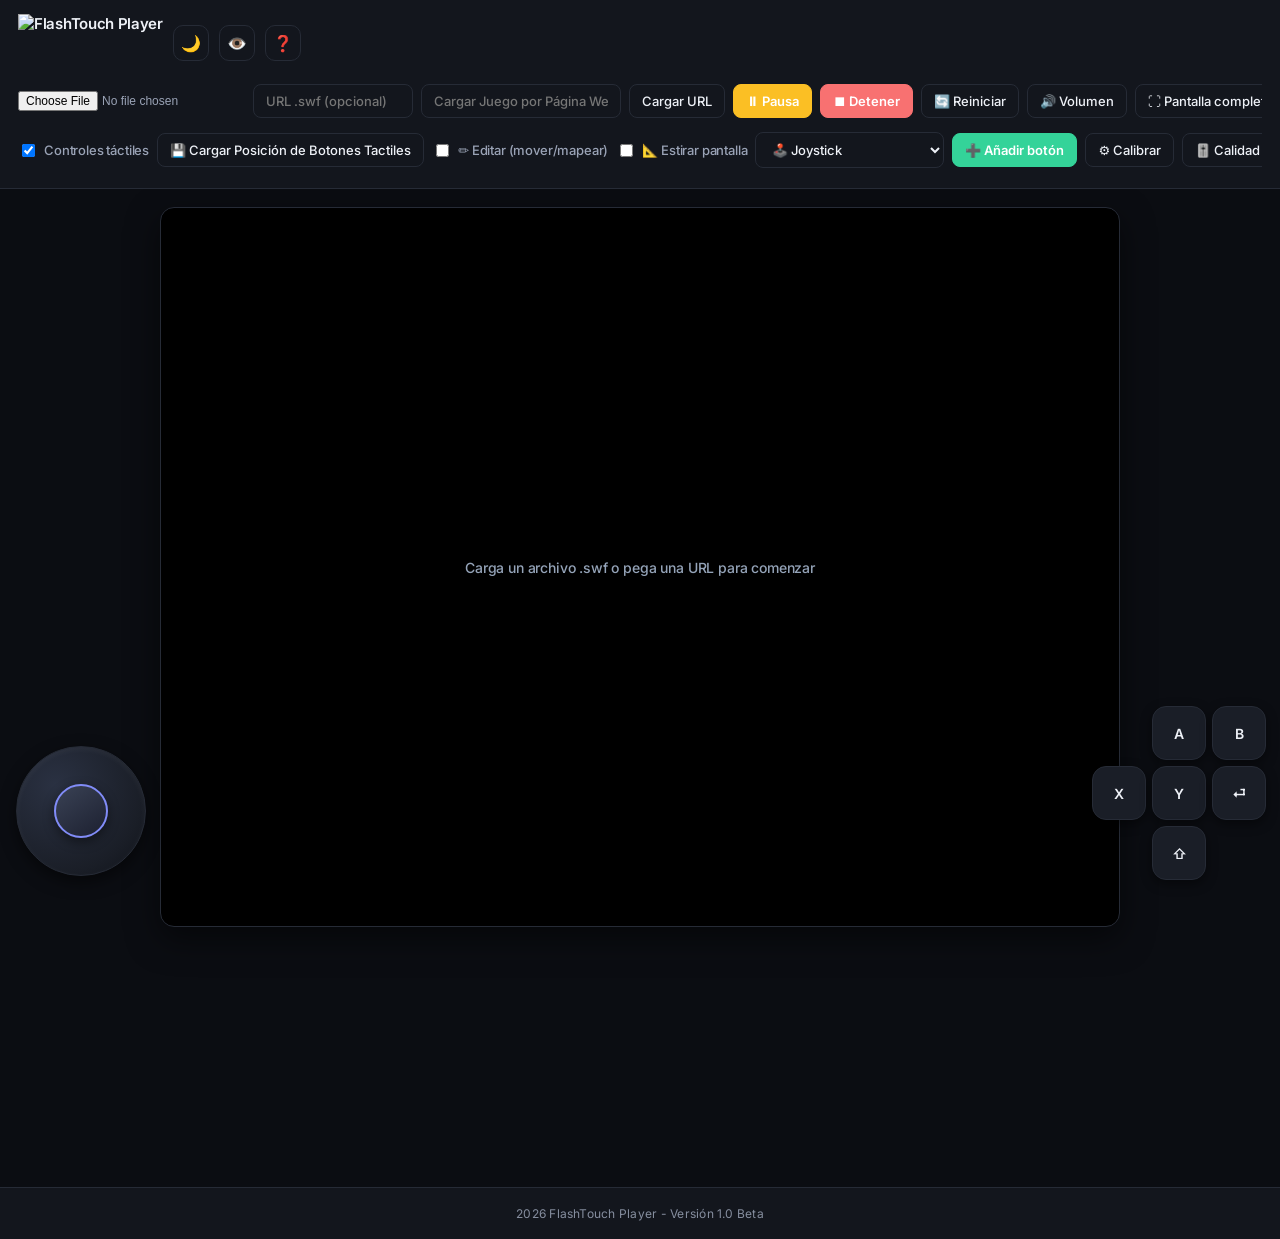
==== index.html @ 2b34399a "Add files via upload" ====
<!doctype html>
<html lang="es">
<head>
<meta charset="UTF-8" />
<meta name="viewport" content="width=device-width,initial-scale=1,viewport-fit=cover,maximum-scale=5,user-scalable=yes" />
<link rel="icon" href="icon.png" type="image/png">
<link rel="shortcut icon" href="icon.png">
<title>FlashTouch Player - Reproductor SWF Flash con Controles Táctiles</title>
<meta name="description" content="FlashTouch Player: reproductor de juegos Flash (.swf) en el navegador con controles táctiles personalizables, mapeo de teclas, joystick virtual y soporte para móvil y PC. Gratis y sin instalación." />
<meta name="keywords" content="FlashTouch Player, reproductor flash, reproductor SWF, jugar flash en móvil, controles táctiles flash, joystick virtual, mapeo de teclas, juegos flash online, ruffle, emulador flash, juegos SWF" />
<meta name="author" content="FlashTouch Player" />
<meta name="robots" content="index, follow" />
<meta name="theme-color" content="#0f1115" />
<link rel="canonical" href="https://flashtouchplayer.app/" />
<!-- Open Graph -->
<meta property="og:type" content="website" />
<meta property="og:title" content="FlashTouch Player - Reproductor SWF con Controles Táctiles" />
<meta property="og:description" content="Reproduce juegos Flash (.swf) en cualquier dispositivo con controles táctiles personalizables, joystick virtual y mapeo de teclas." />
<meta property="og:image" content="https://raw.githubusercontent.com/flashtouch-player/play/refs/heads/main/miniatura.png" />
<meta property="og:site_name" content="FlashTouch Player" />
<!-- Twitter -->
<meta name="twitter:card" content="summary_large_image" />
<meta name="twitter:title" content="FlashTouch Player - Reproductor SWF Flash" />
<meta name="twitter:description" content="Reproduce juegos Flash (.swf) en móvil y PC con controles táctiles personalizables." />
<meta name="twitter:image" content="https://raw.githubusercontent.com/flashtouch-player/play/refs/heads/main/miniatura.png" />
 <!-- Google tag (gtag.js) -->
<script async src="https://www.googletagmanager.com/gtag/js?id=G-Q0RN49XTY3"></script>

<script type="application/ld+json">
{
  "@context": "https://schema.org",
  "@type": "WebApplication",
  "name": "FlashTouch Player",
  "description": "Reproductor de juegos Flash (.swf) en el navegador con controles táctiles personalizables, mapeo de teclas y joystick virtual para móvil y PC.",
  "applicationCategory": "GameApplication",
  "operatingSystem": "Any",
  "offers": {"@type": "Offer", "price": "0", "priceCurrency": "USD"}
}
</script>

    <style>
/* ============================================================
   FlashTouch Player — "Minimal Claro Pro" redesign
   Mantiene 100% de los selectores, IDs, clases y CSS vars
   utilizados por el JS original. Solo cambia la estética:
   - Tema claro por defecto, elegante (Apple/Linear style)
   - Tipografía Inter, tracking ajustado
   - Bordes finos, radios suaves, sombras sutiles
   - Acentos azul índigo / verde menta
   - Tema oscuro disponible vía html[data-theme="dark"]
   ============================================================ */
@import url('https://fonts.googleapis.com/css2?family=Inter:wght@400;500;600;700&display=swap');

/* ========== Tema CLARO (default) ========== */
:root{
  --bg:#f7f8fa; --panel:#ffffff; --panel2:#f1f3f7; --txt:#0b1220;
  --muted:#5b667a; --accent:#10b981; --accent2:#4f46e5; --danger:#dc2626;
  --warn:#d97706; --ok:#059669; --border:#e4e7ee;
  --btn-bg:#ffffff; --btn-shadow:0 1px 2px rgba(15,23,42,.06),0 4px 12px rgba(15,23,42,.05);
  --press:#4f46e5;
  --press-glow:rgba(79,70,229,.28);
}
/* ========== Tema OSCURO ========== */
html[data-theme="dark"]{
  --bg:#0b0d12; --panel:#13161d; --panel2:#1a1e27; --txt:#eef1f7;
  --muted:#9aa3b6; --accent:#34d399; --accent2:#818cf8; --danger:#f87171;
  --warn:#fbbf24; --ok:#34d399; --border:#262b36;
  --btn-bg:#1a1e27; --btn-shadow:0 4px 12px rgba(0,0,0,.45);
  --press:#818cf8;
  --press-glow:rgba(129,140,248,.35);
}

*{box-sizing:border-box}
html,body{
  margin:0;background:var(--bg);color:var(--txt);
  font-family:'Inter',system-ui,-apple-system,Segoe UI,Roboto,sans-serif;
  -webkit-font-smoothing:antialiased;-moz-osx-font-smoothing:grayscale;
  letter-spacing:-0.01em;
  transition:background .25s,color .25s
}
body{
  min-height:100vh;overflow-y:auto;overflow-x:hidden;
  -webkit-overflow-scrolling:touch;
  display:flex;flex-direction:column;max-width:100vw;
}
main{flex:1 0 auto}
#siteFooter{flex-shrink:0;margin-top:auto}

/* ===== Header limpio ===== */
header{
  position:relative;z-index:1;
  background:var(--panel);
  border-bottom:1px solid var(--border);
  padding:14px 18px;
  backdrop-filter:saturate(1.2);
}
h1{
  margin:0 0 12px;font-size:15px;font-weight:600;
  display:flex;align-items:center;gap:10px;flex-wrap:wrap;
  letter-spacing:-0.02em;color:var(--txt);
}

.row{
  display:flex;flex-wrap:nowrap;gap:8px;align-items:center;
  overflow-x:auto;overflow-y:hidden;
  scrollbar-width:thin;
  -webkit-overflow-scrolling:touch;
  padding-bottom:6px;
}
.row::-webkit-scrollbar{height:6px}
.row::-webkit-scrollbar-thumb{background:var(--border);border-radius:3px}
.row > *{flex:0 0 auto}
.row input[type=url]{min-width:180px}

/* ===== Inputs y botones ===== */
button,select,input[type=text],input[type=url],input[type=number],input[type=range]{
  background:var(--panel);
  color:var(--txt);
  border:1px solid var(--border);
  border-radius:8px;
  padding:8px 12px;
  font-size:13px;
  font-family:inherit;
  font-weight:500;
  cursor:pointer;
  transition:background .15s,border-color .15s,color .15s,box-shadow .15s,transform .05s;
}
button:hover{border-color:var(--accent2);background:var(--panel2)}
button:active{transform:translateY(1px)}
button:focus-visible{outline:none;box-shadow:0 0 0 3px var(--press-glow)}
input[type=text]:focus,input[type=url]:focus,input[type=number]:focus,select:focus{
  outline:none;border-color:var(--accent2);box-shadow:0 0 0 3px var(--press-glow);
}
button.primary{background:var(--accent2);color:#fff;border-color:var(--accent2);font-weight:600;box-shadow:var(--btn-shadow)}
button.primary:hover{background:#4338ca;border-color:#4338ca}
html[data-theme="dark"] button.primary:hover{background:#6366f1;border-color:#6366f1}
button.danger{background:var(--danger);color:#fff;border-color:var(--danger);font-weight:600}
button.danger:hover{background:#b91c1c;border-color:#b91c1c}
button.warn{background:var(--warn);color:#fff;border-color:var(--warn);font-weight:600}
button.warn:hover{background:#b45309;border-color:#b45309}
button.ok{background:var(--ok);color:#fff;border-color:var(--ok);font-weight:600}
button.ok:hover{background:#047857;border-color:#047857}
input[type=file]{color:var(--muted);font-size:12px}
label.chk{display:inline-flex;align-items:center;gap:6px;font-size:13px;color:var(--muted);cursor:pointer;font-weight:500}

main{padding:18px;padding-bottom:calc(260px + env(safe-area-inset-bottom))}

/* ===== Footer ===== */
#siteFooter{
  position:relative;z-index:1;
  background:var(--panel);
  border-top:1px solid var(--border);
  color:var(--muted);
  text-align:center;
  padding:18px 12px calc(18px + env(safe-area-inset-bottom));
  font-size:12px;
  letter-spacing:.02em;
}
#siteFooter span{opacity:.85}
body.fs-active #siteFooter{display:none}

/* ===== Stage / reproductor ===== */
#stage{
  position:relative;
  width:min(calc(960px * var(--stage-scale, 1)), 100%);
  max-width:100%;
  margin:0 auto;
  aspect-ratio:4/3;
  background:#000;
  border:1px solid var(--border);
  border-radius:14px;
  overflow:hidden;box-sizing:border-box;
  box-shadow:0 1px 2px rgba(15,23,42,.04),0 12px 32px rgba(15,23,42,.08);
  transition:width .08s linear,height .08s linear,box-shadow .25s;
}
html[data-theme="dark"] #stage{box-shadow:0 12px 32px rgba(0,0,0,.5)}
#player{
  position:absolute;inset:var(--stage-pad,0px);
  width:auto;height:auto;
  transform:scale(var(--game-zoom,1));
  transform-origin:center center;
  transition:transform .08s linear,inset .12s linear;
  image-rendering:var(--game-img-rendering, auto);
  filter:var(--game-quality-filter, none);
}
#player canvas, #player video, #player img, #player iframe, #player embed, #player object{
  image-rendering:var(--game-img-rendering, auto) !important;
  filter:var(--game-quality-filter, none) !important;
}
.empty{
  position:absolute;inset:0;display:flex;align-items:center;justify-content:center;
  color:#94a3b8;text-align:center;padding:24px;font-size:14px;font-weight:500;
}

/* ===== Touch overlay ===== */
#touchLayer{
  position:fixed;left:0;right:0;top:0;bottom:0;
  width:100%;height:100%;
  pointer-events:none;
  z-index:50;
  padding-bottom:env(safe-area-inset-bottom);
  opacity:var(--ctrl-opacity, 1);
  transition:opacity .2s;
  zoom: var(--zoom-comp, 1);
  overflow:hidden;
}
#touchLayer.hidden{display:none}
.floating{position:absolute;pointer-events:auto;touch-action:none;user-select:none;-webkit-user-select:none}

/* Joystick */
.joy{
  width:calc(130px * var(--btn-scale, 1) * var(--ind-scale, 1));
  height:calc(130px * var(--btn-scale, 1) * var(--ind-scale, 1));
  border-radius:50%;
  background:radial-gradient(circle at 30% 30%, #ffffff 0%, #e5e7ef 60%, #cbd0db 100%);
  border:1px solid var(--border);
  box-shadow:inset 0 2px 6px rgba(255,255,255,.7), 0 6px 16px rgba(15,23,42,.12);
  display:flex;align-items:center;justify-content:center;
  left:16px;bottom:24px;
}
html[data-theme="dark"] .joy{
  background:radial-gradient(circle at 30% 30%, #2a3142 0%, #1a1e27 70%, #0f1218 100%);
  box-shadow:inset 0 2px 6px rgba(255,255,255,.05), 0 6px 16px rgba(0,0,0,.5);
}
.joy .stick{
  width:calc(54px * var(--btn-scale, 1) * var(--ind-scale, 1));
  height:calc(54px * var(--btn-scale, 1) * var(--ind-scale, 1));
  border-radius:50%;
  background:linear-gradient(145deg,#ffffff,#dde1ea);
  border:2px solid var(--accent2);
  box-shadow:var(--btn-shadow);
}
html[data-theme="dark"] .joy .stick{background:linear-gradient(145deg,#3a4255,#1c2030)}

/* Flechas */
.arrows{display:none}
.arrows.on{display:block}
.arrows .ab.diag{display:none}
.arrows.eight .ab.diag{display:flex}
.ab{
  position:absolute;
  width:calc(52px * var(--btn-scale, 1) * var(--ind-scale, 1));
  height:calc(52px * var(--btn-scale, 1) * var(--ind-scale, 1));
  background:var(--btn-bg);
  border:1px solid var(--border);
  border-radius:12px;
  display:flex;align-items:center;justify-content:center;
  font-size:calc(18px * var(--btn-scale, 1) * var(--ind-scale, 1));
  color:var(--txt);font-weight:600;
  pointer-events:auto;touch-action:none;
  user-select:none;-webkit-user-select:none;
  box-shadow:var(--btn-shadow);
  transition:background .08s,box-shadow .08s,border-color .08s,width .15s,height .15s,transform .05s;
}

/* Pad */
.pad{display:none}
.pad.on{display:block}
.pbtn{
  position:absolute;
  width:calc(54px * var(--btn-scale, 1) * var(--ind-scale, 1));
  height:calc(54px * var(--btn-scale, 1) * var(--ind-scale, 1));
  background:var(--btn-bg);
  border:1px solid var(--border);
  border-radius:14px;
  display:flex;align-items:center;justify-content:center;
  font-size:calc(14px * var(--btn-scale, 1) * var(--ind-scale, 1));
  font-weight:600;color:var(--txt);
  pointer-events:auto;touch-action:none;
  user-select:none;-webkit-user-select:none;
  box-shadow:var(--btn-shadow);
  transition:background .08s,box-shadow .08s,border-color .08s,width .15s,height .15s,transform .05s;
}

/* Botón seleccionado en edición */
.editing .floating.is-selected,.editing .ab.is-selected,.editing .pbtn.is-selected{
  outline:2px solid var(--accent2);
  box-shadow:0 0 0 4px var(--press-glow);
}

/* Popover de tamaño */
#sizePop{
  position:fixed;display:none;z-index:9998;
  background:var(--panel);
  border:1px solid var(--accent2);
  border-radius:12px;
  padding:10px 12px;
  box-shadow:0 10px 32px rgba(15,23,42,.18);
  align-items:center;gap:10px;font-size:12px;color:var(--txt);
  min-width:220px;
}
#sizePop.on{display:flex}
#sizePop input[type=range]{flex:1;min-width:100px;padding:0;margin:0}
#sizePop .lbl{color:var(--muted);font-size:11px;white-space:nowrap;font-weight:500}
#sizePop .val{font-weight:700;color:var(--accent2);min-width:36px;text-align:right}
#sizePop button{padding:4px 8px;font-size:11px}

/* Header colapsable */
header.collapsed .row{display:none}

/* ===== Press state ===== */
.ab.is-pressed,.pbtn.is-pressed,
.ab:active,.pbtn:active{
  background:var(--press)!important;
  color:#fff!important;
  border-color:var(--press)!important;
  box-shadow:0 0 0 4px var(--press-glow), 0 4px 12px rgba(15,23,42,.18);
  transform:scale(.96);
}

/* Edit mode highlight */
.editing .floating,.editing .ab,.editing .pbtn{
  outline:2px dashed var(--warn);
  background-color:rgba(217,119,6,.12);
}
.editing .ab,.editing .pbtn,.editing .floating{cursor:move}
.delBadge{
  position:absolute;top:-8px;right:-8px;width:22px;height:22px;border-radius:50%;
  background:var(--danger);color:#fff;font-size:13px;line-height:20px;text-align:center;
  border:2px solid var(--bg);display:none;cursor:pointer;font-weight:700;z-index:5;
  box-shadow:0 2px 6px rgba(220,38,38,.4);
}
.editing .delBadge{display:block}

/* Modal */
.modal{
  position:fixed;inset:0;
  background:rgba(15,23,42,.45);
  backdrop-filter:blur(8px);
  display:none;align-items:center;justify-content:center;
  z-index:100;padding:16px;pointer-events:none;
}
.modal.on{display:flex;pointer-events:auto}
.modal .box{
  background:var(--panel);
  border:1px solid var(--border);
  border-radius:16px;
  padding:20px;
  max-width:480px;width:100%;max-height:90vh;overflow-y:auto;
  box-shadow:0 20px 50px rgba(15,23,42,.2);
}
.modal h3{margin:0 0 14px;font-size:16px;font-weight:600;letter-spacing:-0.01em}
.modal .field{margin-bottom:12px}
.modal label{display:block;font-size:12px;color:var(--muted);margin-bottom:5px;font-weight:500}
.modal input,.modal select{width:100%}
.status{padding:10px;border-radius:10px;font-size:12px;margin-top:10px;text-align:center;font-weight:500}
.status.detect{background:rgba(217,119,6,.12);color:var(--warn);border:1px solid rgba(217,119,6,.25)}
.status.saved{background:rgba(5,150,105,.12);color:var(--ok);border:1px solid rgba(5,150,105,.25)}
.status.idle{background:var(--panel2);color:var(--muted);border:1px solid var(--border)}
.hint{font-size:11px;color:var(--muted);margin-top:5px}
.panel{
  background:var(--panel);
  border:1px solid var(--border);
  border-radius:12px;
  padding:14px;
  margin-bottom:12px;
  box-shadow:0 1px 2px rgba(15,23,42,.04);
}
.panel h4{margin:0 0 10px;font-size:13px;font-weight:600;color:var(--accent2);letter-spacing:-0.01em}

/* Toggle tema */
.iconBtn{
  width:36px;height:36px;padding:0;
  display:inline-flex;align-items:center;justify-content:center;
  font-size:16px;border-radius:10px;
}

/* ===== Pantalla completa ===== */
#stage:fullscreen{width:100vw;height:100vh;background:#000;border:none;border-radius:0}
#stage:-webkit-full-screen{width:100vw;height:100vh}
@media (orientation:portrait){
  #stage:fullscreen{
    transform:rotate(90deg);
    transform-origin:center center;
    width:100vh;height:100vw;
    position:fixed;
    top:50%;left:50%;
    margin-top:calc(-50vw);
    margin-left:calc(-50vh);
  }
  body.fs-rotated #touchLayer{
    position:fixed;
    transform:rotate(90deg);
    transform-origin:center center;
    width:100vh;height:100vw;
    top:calc(50% - 50vw);
    left:calc(50% - 50vh);
    z-index:9999;
  }
}
body.fs-active #touchLayer{z-index:9999}
body.fs-active:not(.touch-off) #touchLayer.hidden{display:block !important}

body.fs-active header,body.fs-active main > .panel,body.fs-active #emptyMsg{}

body.fs-active.stretch-on #stretchBar{
  display:flex;flex-wrap:wrap;
  position:fixed;left:50%;top:8px;transform:translateX(-50%);
  z-index:10000;max-width:96vw;width:auto;
  background:rgba(20,20,20,.85);backdrop-filter:blur(8px);
  margin:0;
}

#stretchBar .fs-only{display:none !important}
body.fs-active.stretch-on #stretchBar .fs-only{display:inline-flex !important}
body.fs-active.stretch-on #stretchBar input[type=range].fs-only{display:inline-block !important}

/* ===== Recorte lateral ===== */
#stage{ --side-crop-pct: 0; background:#000; }
#player{
  --side-crop-scale: calc(100 / (100 - 2 * var(--side-crop-pct, 0)));
  transform-origin: 50% 50%;
  transform: scaleX(var(--side-crop-scale, 1));
  clip-path: inset(0 calc(var(--side-crop-pct, 0) * 1%) 0 calc(var(--side-crop-pct, 0) * 1%));
  will-change: transform, clip-path;
}

/* Botón flotante de edición en fullscreen */
#fsEditBtn{
  display:none;
  position:fixed;top:12px;left:12px;z-index:10001;
  width:calc(54px * var(--btn-scale, 1));
  height:calc(54px * var(--btn-scale, 1));
  background:var(--btn-bg);
  border:1px solid var(--border);
  border-radius:14px;
  color:var(--txt);
  font-size:calc(20px * var(--btn-scale, 1));
  font-weight:600;
  cursor:pointer;
  box-shadow:var(--btn-shadow);
  align-items:center;justify-content:center;
  padding:0;
  opacity:var(--ctrl-opacity, 1);
  -webkit-tap-highlight-color:transparent;
  transition:background .12s,box-shadow .12s,border-color .12s,transform .1s,opacity .2s;
}
#fsEditBtn:active{transform:scale(.94)}
#fsEditBtn.active{
  background:var(--press)!important;color:#fff!important;
  border-color:var(--press)!important;
  box-shadow:0 0 0 4px var(--press-glow);
}
body.fs-active #fsEditBtn{display:inline-flex}
body.touch-off #fsEditBtn,
body.fs-active.touch-off #fsEditBtn{display:none !important}
body.touch-off #touchLayer{display:none !important}

body.stretch-hidden #stretchBar{display:none !important}

body.fs-active #mapModal,
body.fs-active #settingsModal,
body.fs-active #volumeModal,
body.fs-active #configModal,
body.fs-active #helpModal,
body.fs-active #qualityModal,
body.fs-active #sizePop{z-index:100000}

/* ===== Menú flotante en fullscreen ===== */
#fsEditMenu{
  display:none;
  position:fixed;
  top:calc(12px + 54px * var(--btn-scale, 1) + 6px);
  left:12px;
  z-index:100001;
  min-width:220px;
  max-height:calc(100vh - 12px - 54px * var(--btn-scale, 1) - 18px);
  max-height:calc(100dvh - 12px - 54px * var(--btn-scale, 1) - 18px);
  overflow-y:auto;overflow-x:hidden;
  overscroll-behavior:contain;
  -webkit-overflow-scrolling:touch;
  background:var(--panel);
  border:1px solid var(--border);
  border-radius:12px;
  padding:6px;
  box-shadow:0 12px 28px rgba(15,23,42,.18);
  flex-direction:column;gap:2px;
}
#fsEditMenu::-webkit-scrollbar{width:8px}
#fsEditMenu::-webkit-scrollbar-track{background:transparent}
#fsEditMenu::-webkit-scrollbar-thumb{background:var(--border);border-radius:6px}
#fsEditMenu::-webkit-scrollbar-thumb:hover{background:var(--accent2)}
#fsEditMenu.on{display:flex}
#fsEditMenu button{
  background:transparent;border:0;
  color:var(--txt);
  text-align:left;
  padding:10px 12px;
  border-radius:8px;
  font-size:14px;font-weight:500;
  cursor:pointer;white-space:nowrap;
  transition:background .12s;
}
#fsEditMenu button:hover,
#fsEditMenu button:focus-visible{background:var(--panel2);outline:none}
#fsEditMenu button.active{
  background:var(--accent2);color:#fff;
}
body.touch-off #fsEditMenu{display:none !important}

/* ===== Responsive ===== */
@media (max-width:600px){
  header{padding:12px 14px}
  h1{font-size:14px}
  button,select,input{font-size:12px;padding:7px 10px}
  main{padding:12px;padding-bottom:calc(250px + env(safe-area-inset-bottom))}
  .joy{left:10px;bottom:18px}
  #touchLayer{--mobile-scale:0.85}
  .joy{width:calc(130px * var(--btn-scale, 1) * var(--ind-scale, 1) * var(--mobile-scale, 1));
       height:calc(130px * var(--btn-scale, 1) * var(--ind-scale, 1) * var(--mobile-scale, 1))}
  .joy .stick{width:calc(54px * var(--btn-scale, 1) * var(--ind-scale, 1) * var(--mobile-scale, 1));
              height:calc(54px * var(--btn-scale, 1) * var(--ind-scale, 1) * var(--mobile-scale, 1))}
  .ab{width:calc(52px * var(--btn-scale, 1) * var(--ind-scale, 1) * var(--mobile-scale, 1));
      height:calc(52px * var(--btn-scale, 1) * var(--ind-scale, 1) * var(--mobile-scale, 1));
      font-size:calc(18px * var(--btn-scale, 1) * var(--ind-scale, 1) * var(--mobile-scale, 1))}
  .pbtn{width:calc(54px * var(--btn-scale, 1) * var(--ind-scale, 1) * var(--mobile-scale, 1));
        height:calc(54px * var(--btn-scale, 1) * var(--ind-scale, 1) * var(--mobile-scale, 1));
        font-size:calc(14px * var(--btn-scale, 1) * var(--ind-scale, 1) * var(--mobile-scale, 1))}
}

/* ===== Landscape sin fullscreen ===== */
@media (orientation:landscape) and (max-height:700px){
  main{padding:8px;padding-bottom:calc(220px + env(safe-area-inset-bottom))}
  body:not(.stretch-on) #stage:not(:fullscreen){
    height:50vh;max-height:50vh;width:auto;max-width:100%;
    aspect-ratio:4/3;margin:0 auto;
  }
  body.stretch-on #stage:not(:fullscreen){
    height:calc(var(--stage-h, 90vh) * var(--stage-scale, 1));
    width:min(calc(var(--stage-w, 100vw) * var(--stage-scale, 1)), 100%);
    max-width:100%;aspect-ratio:auto;margin:0 auto;box-sizing:border-box;
  }
}

/* ===== Estirar pantalla ===== */
body.stretch-on #stage:not(:fullscreen){
  width:min(calc(var(--stage-w, 100%) * var(--stage-scale, 1)), 100%);
  height:calc(var(--stage-h, auto) * var(--stage-scale, 1));
  max-width:100%;
  aspect-ratio:auto;
  resize:both;overflow:hidden;box-sizing:border-box;
}
.resize-handle{
  position:absolute;width:18px;height:18px;
  background:var(--accent2);border:2px solid #fff;
  border-radius:50%;z-index:10;display:none;
  box-shadow:0 2px 8px rgba(15,23,42,.25);
}
body.stretch-on .resize-handle{display:block}
.resize-handle.tl{top:-9px;left:-9px;cursor:nwse-resize}
.resize-handle.tr{top:-9px;right:-9px;cursor:nesw-resize}
.resize-handle.bl{bottom:-9px;left:-9px;cursor:nesw-resize}
.resize-handle.br{bottom:-9px;right:-9px;cursor:nwse-resize}

/* Barra estirar */
#stretchBar{
  display:none;max-width:960px;margin:10px auto 0;
  background:var(--panel);
  border:1px solid var(--accent2);
  border-radius:12px;
  padding:12px 14px;
  align-items:center;justify-content:center;
  gap:10px 14px;font-size:12px;
  box-shadow:0 4px 12px rgba(79,70,229,.08);
}
body.stretch-on #stretchBar{display:flex;flex-wrap:wrap;justify-content:center;align-items:center}
#stretchBar .sb-group{
  display:flex;flex-direction:column;align-items:center;justify-content:center;
  gap:5px;min-width:140px;flex:0 1 180px;text-align:center;
}
#stretchBar .sb-group .lbl{color:var(--muted);text-align:center;white-space:nowrap;font-weight:500}
#stretchBar .sb-group input[type=range]{width:100%;max-width:200px;margin:0}
#stretchBar .sb-group .val{color:var(--accent2);font-weight:700;text-align:center}
#stretchBar .sb-actions{display:flex;gap:8px;justify-content:center;align-items:center;flex:1 0 100%;margin-top:4px}
@media (hover:hover) and (pointer:fine){
  #stretchBar .mobile-only{display:none}
  #stretchBar .pc-hint{display:inline}
}
@media (hover:none) or (pointer:coarse){
  #stretchBar .pc-hint{display:none}
  .resize-handle{display:none !important}
}
@media (max-width:520px){
  body.stretch-on #stretchBar{flex-direction:column;gap:10px}
  #stretchBar .sb-group{width:100%;max-width:300px;flex:0 0 auto}
  #stretchBar .sb-group input[type=range]{max-width:260px}
}

@media (max-width:380px){
  .row{gap:6px}
  button{padding:6px 9px}
}

/* ===== Colores personalizados de botones táctiles ===== */
body.custom-btn-colors .ab,
body.custom-btn-colors .pbtn,
body.custom-btn-colors #fsEditBtn{
  background: var(--cust-btn-bg, var(--btn-bg)) !important;
  color: var(--cust-btn-text, var(--txt)) !important;
  border-color: var(--cust-btn-border, var(--border)) !important;
}
body.custom-btn-colors .joy .stick{
  background: var(--cust-btn-bg, linear-gradient(145deg,#ffffff,#dde1ea)) !important;
  border-color: var(--cust-btn-border, var(--accent2)) !important;
}
body.custom-btn-colors .ab.is-pressed,
body.custom-btn-colors .pbtn.is-pressed,
body.custom-btn-colors .ab:active,
body.custom-btn-colors .pbtn:active{
  background: var(--cust-btn-press, var(--press)) !important;
  border-color: var(--cust-btn-press, var(--press)) !important;
  color: var(--cust-btn-text, #fff) !important;
}
</style>
</head>
<body>
   
<header>
  <h1>
    <img id="headerLogo" src="https://i.postimg.cc/wvwmz0NR/logo-1.png" alt="FlashTouch Player" style="height:58px;width:auto;vertical-align:middle" />
    <button id="themeBtn" class="iconBtn" title="Cambiar tema">🌙</button>
    <button id="toggleHeaderBtn" class="iconBtn" title="Ocultar/mostrar opciones">👁️</button>
    <button id="helpBtn" class="iconBtn" title="Ayuda rápida" aria-label="Ayuda rápida">❓</button>
  </h1>
  <div class="row">
    <input type="file" id="fileInput" accept=".swf" />
    <input type="url" id="urlInput" placeholder="URL .swf (opcional)" style="flex:1;min-width:160px" />
    <input type="url" id="pageUrlInput" placeholder="Cargar Juego por Página Web" style="flex:1;min-width:200px" />
    <button id="loadUrlBtn">Cargar URL</button>
    <button id="pauseBtn" class="warn">⏸ Pausa</button>
    <button id="stopBtn" class="danger">⏹ Detener</button>
    <button id="reloadBtn">🔄 Reiniciar</button>
    <button id="volumeBtn" title="Ajustar volumen del reproductor">🔊 Volumen</button>
    <button id="fsBtn">⛶ Pantalla completa</button>
  </div>
  <div class="row" style="margin-top:8px">
    <label class="chk"><input type="checkbox" id="touchToggle" autocomplete="off" checked /> Controles táctiles</label>
    <button id="posSlotsBtn" title="Guardar / Cargar posiciones de los botones táctiles por modo (Global, No Fullscreen, Fullscreen).">💾 Cargar Posición de Botones Tactiles</button>
    <label class="chk"><input type="checkbox" id="editMode" autocomplete="off" /> ✏️ Editar (mover/mapear)</label>
    <label class="chk"><input type="checkbox" id="stretchToggle" autocomplete="off" /> 📐 Estirar pantalla</label>
    <select id="ctrlMode">
      <option value="joy">🕹️ Joystick</option>
      <option value="arrows">⬆️ Flechas (4 Botones)</option>
      <option value="arrows8">⬆️ Flechas (8 Botones)</option>
    </select>
    <button id="addBtnBtn" class="ok">➕ Añadir botón</button>
     <button id="settingsBtn">⚙️ Calibrar</button>
     <button id="qualityBtn" title="Ajustar calidad gráfica del juego">🎚️ Calidad</button>
    <button id="customizeBtn" title="Personalizar colores de botones táctiles">🎨 Personalizar</button>
    <button id="exportBtn" class="ok">💾 Exportar</button>
    <button id="importBtn">📂 Importar</button>
    <input type="file" id="importFile" accept=".json" style="display:none" />
    <button id="resetBtn" class="warn">↺ Restaurar</button>
    <button id="clearBtn" class="danger">🗑 Borrar config</button>
     <button id="configBtn" title="Configuración avanzada">🛠️ Configuración</button>
    </div>
 </header>

<main>
  <div id="stage">
    <div class="empty" id="emptyMsg">Carga un archivo .swf o pega una URL para comenzar</div>
    <div class="empty" id="loadingMsg" style="display:none;flex-direction:column;gap:12px;background:rgba(0,0,0,.55);backdrop-filter:blur(2px);z-index:5">
      <div id="loadingTitle" style="font-size:15px;color:var(--txt);font-weight:600">Descargando juego…</div>
      <div style="width:min(70%,320px);height:10px;background:var(--panel2);border:1px solid var(--border);border-radius:999px;overflow:hidden">
        <div id="loadingBar" style="height:100%;width:0%;background:linear-gradient(90deg,#3b82f6,#22c55e);transition:width .15s linear"></div>
      </div>
      <div id="loadingPct" style="font-size:13px;color:var(--txt);font-variant-numeric:tabular-nums">0%</div>
    </div>
    <div id="player"></div>
    <div id="fpsCounter" data-pos="tl" style="display:none;position:absolute;top:6px;left:6px;z-index:40;background:rgba(0,0,0,0.65);color:#6ee7b7;font:bold 12px monospace;padding:3px 8px;border-radius:6px;pointer-events:none;letter-spacing:.5px">FPS: --</div>
    <div class="resize-handle tl" data-corner="tl"></div>
    <div class="resize-handle tr" data-corner="tr"></div>
    <div class="resize-handle bl" data-corner="bl"></div>
    <div class="resize-handle br" data-corner="br"></div>
  </div>

  <!-- Barra de estiramiento (visible al activar "Estirar pantalla") -->
  <div id="stretchBar">
    <span class="pc-hint" style="color:var(--muted)">🖱️ Arrastra desde las esquinas del reproductor para redimensionarlo.</span>
    <div class="sb-group mobile-only">
      <span class="lbl">↔️ Ancho</span>
      <input type="range" id="stretchW" min="40" max="100" step="1" value="100" />
    </div>
    <div class="sb-group mobile-only">
      <span class="lbl">↕️ Alto</span>
      <input type="range" id="stretchH" min="30" max="95" step="1" value="60" />
    </div>
    <div class="sb-group">
      <span class="lbl">🔍 Zoom juego</span>
      <input type="range" id="stretchZoom" min="50" max="200" step="5" value="100" />
    </div>
    <div class="sb-group">
      <span class="lbl">🪟 Tamaño ventana</span>
      <input type="range" id="stretchScale" min="50" max="200" step="5" value="100" />
    </div>
    <div class="sb-group">
      <span class="lbl">🖼️ Borde</span>
      <input type="range" id="stretchBorder" min="0" max="15" step="1" value="0" title="Tamaño del borde negro interno del reproductor (0% = sin borde, el juego llena todo)" />
      <span class="val" id="stretchBorderVal">0%</span>
    </div>
    <div class="sb-group">
      <span class="lbl" title="Recorta los lados izquierdo y derecho del juego para eliminar bordes negros/blancos">✂️ Recorte lateral</span>
      <input type="range" id="stretchSideCrop" min="0" max="30" step="1" value="0" title="Elimina los bordes negros/blancos de los lados del juego" />
      <span class="val" id="stretchSideCropVal">0%</span>
    </div>
    <div class="sb-actions">
      <button id="stretchReset">↺ Reset</button>
      <button id="stretchOk" class="ok" title="Guardar y ocultar este menú">✅ OK</button>
    </div>
  </div>

  <!-- (La ayuda rápida ahora se abre desde el botón ❓ Ayuda) -->
</main>

<!-- Footer -->
<footer id="siteFooter">
  <span>2026 FlashTouch Player - Versión 1.0 Beta</span>
</footer>


<!-- Capa táctil fija inferior -->
<div id="touchLayer">
  <div class="joy floating" id="joy" data-id="joy">
    <div class="stick" id="stick"></div>
  </div>
  <!-- Flechas individuales y movibles -->
  <div class="arrows" id="arrows">
    <div class="ab" data-id="arr-up"   data-dir="up"    style="left:62px;bottom:140px">▲</div>
    <div class="ab" data-id="arr-left" data-dir="left"  style="left:8px; bottom:80px">◀</div>
    <div class="ab" data-id="arr-right"data-dir="right" style="left:116px;bottom:80px">▶</div>
    <div class="ab" data-id="arr-down" data-dir="down"  style="left:62px;bottom:20px">▼</div>
    <!-- Diagonales (sólo visibles en modo "Flechas (8 Botones)") -->
    <div class="ab diag" data-id="arr-upleft"    data-dir="upLeft"    style="left:8px;  bottom:140px">↖</div>
    <div class="ab diag" data-id="arr-upright"   data-dir="upRight"   style="left:116px;bottom:140px">↗</div>
    <div class="ab diag" data-id="arr-downleft"  data-dir="downLeft"  style="left:8px;  bottom:20px">↙</div>
    <div class="ab diag" data-id="arr-downright" data-dir="downRight" style="left:116px;bottom:20px">↘</div>
  </div>
  <!-- Botones de acción -->
  <div class="pad on" id="pad">
    <!-- los botones se generan dinámicamente -->
  </div>
</div>

<!-- Botón táctil flotante (sólo visible en pantalla completa) que ahora
     abre un menú desplegable con las opciones más usadas. -->
<button id="fsEditBtn" type="button" title="Opciones" aria-label="Opciones">✏️</button>

<!-- Menú desplegable del botón ✏️ en pantalla completa -->
<div id="fsEditMenu" role="menu" aria-hidden="true">
  <button type="button" data-act="move"   role="menuitem">✏️ Mover controles</button>
  <button type="button" data-act="add"    role="menuitem">➕ Añadir botón touch</button>
  <button type="button" data-act="posSlots" role="menuitem">💾 Cargar Posición de Botones Tactiles</button>
  <button type="button" data-act="ctrl"   role="menuitem">🎮 Cambiar: Flechas / Joystick</button>
  <button type="button" data-act="reload" role="menuitem">🔄 Reiniciar</button>
  <button type="button" data-act="stop"   role="menuitem">⏹ Detener</button>
  <button type="button" data-act="pause"  role="menuitem">⏸ Pausa</button>
  <button type="button" data-act="vol"    role="menuitem">🔊 Modificar Volumen</button>
  <button type="button" data-act="stretch" role="menuitem">📐 Estirar pantalla</button>
  <button type="button" data-act="cal"    role="menuitem">⚙️ Calibrar</button>
  <button type="button" data-act="quality" role="menuitem">🎚️ Calidad</button>
  <button type="button" data-act="config" role="menuitem">🛠️ Configuración</button>
  <button type="button" data-act="ruffle" role="menuitem">🚫 Bloquear menú Ruffle</button>
  <button type="button" data-act="exitfs" role="menuitem">⤢ Salir de pantalla completa</button>
</div>

<!-- Popover de tamaño individual (barrita flotante en modo edición) -->
<div id="sizePop">
  <span class="lbl">📏 Tamaño:</span>
  <input type="range" id="sizePopRange" min="50" max="250" step="5" value="100" />
  <span class="val" id="sizePopVal">100%</span>
  <button id="sizePopMap" title="Asignar tecla">⌨️</button>
  <button id="sizePopClose">✕</button>
</div>

<!-- Modal mapeo -->
<div class="modal" id="mapModal">
  <div class="box">
    <h3>Asignar tecla</h3>
    <div class="field">
      <label>Etiqueta visible en el botón</label>
      <input type="text" id="mapLabel" maxlength="3" />
    </div>
    <div class="field">
      <label id="keySelectLabel">Selecciona del menú (todas las teclas disponibles)</label>
      <select id="keySelect"></select>
    </div>
    <div class="field">
      <label>O captura presionando una tecla física</label>
      <input type="text" id="keyCapture" placeholder="Toca aquí y pulsa una tecla (físico o virtual)" autocomplete="off" autocorrect="off" autocapitalize="off" spellcheck="false" inputmode="text" />
      <div class="status idle" id="captureStatus">Esperando captura...</div>
    </div>

    <!-- Toggle de combo (visible para botones del pad y extras) -->
    <div class="field" id="comboToggleWrap" style="display:none">
      <label style="display:flex;align-items:center;gap:8px;cursor:pointer">
        <input type="checkbox" id="comboToggle" />
        <span>🎯 Botón combinado (2 teclas a la vez)</span>
      </label>
    </div>

    <!-- Segunda tecla: para diagonales o combos de extras/pad -->
    <div class="field" id="keySelect2Wrap" style="display:none;border-top:1px dashed var(--border);padding-top:10px">
      <label style="color:var(--accent2)">🎯 Segunda tecla (combo): se pulsará junto con la primera</label>
      <select id="keySelect2"></select>
      <label style="margin-top:6px">O captura física para la 2ª tecla</label>
      <input type="text" id="keyCapture2" placeholder="Toca aquí y pulsa la 2ª tecla" autocomplete="off" autocorrect="off" autocapitalize="off" spellcheck="false" inputmode="text" />
      <div class="status idle" id="captureStatus2">Esperando captura...</div>
    </div>

    <div class="row" style="justify-content:flex-end;margin-top:12px">
      <button id="mapCancel">Cancelar</button>
      <button id="mapSave" class="primary">Guardar</button>
    </div>
  </div>
</div>

<!-- Modal calibración -->
<div class="modal" id="settingsModal">
  <div class="box">
    <h3>⚙️ Calibrar</h3>
    <div class="field">
      <label>Sensibilidad joystick: <span id="sensVal">1.0</span></label>
      <input type="range" id="sens" min="0.3" max="2" step="0.1" value="1" style="width:100%" />
    </div>
    <div class="field">
      <label>Zona muerta (%): <span id="dzVal">15</span></label>
      <input type="range" id="dz" min="0" max="50" step="1" value="15" style="width:100%" />
    </div>
    <div class="field">
      <label>Umbral diagonal (%): <span id="diagVal">35</span></label>
      <input type="range" id="diag" min="10" max="60" step="1" value="35" style="width:100%" />
    </div>
    <div class="field">
      <label>👁️ Visibilidad de botones: <span id="opVal">100</span>%</label>
      <input type="range" id="op" min="20" max="100" step="5" value="100" style="width:100%" />
    </div>
    <div class="field">
      <label>📏 Tamaño de botones: <span id="szVal">100</span>%</label>
      <input type="range" id="sz" min="60" max="180" step="5" value="100" style="width:100%" />
    </div>
    <div class="field">
      <label class="chk" style="display:flex;align-items:center;gap:8px">
        <input type="checkbox" id="holdMode" autocomplete="off" checked /> 🕹️ Hold continuo joystick
      </label>
    </div>
    <div class="row" style="justify-content:space-between;margin-top:12px;gap:8px;flex-wrap:wrap">
      <button id="settingsReset" class="warn" title="Restaurar valores iniciales de calibración">↺ Reset</button>
      <button id="settingsClose" class="primary">Cerrar</button>
    </div>
  </div>
</div>

<!-- Modal Calidad -->
<div class="modal" id="qualityModal">
  <div class="box">
    <h3>🎚️ Calidad gráfica</h3>
    <div class="field">
      <label>Calidad: <span id="qualityVal">100</span>% <span id="qualityLabel" style="color:var(--muted);font-weight:normal">(Mejor)</span></label>
      <input type="range" id="qualityRange" min="0" max="100" step="5" value="100" style="width:100%" />
      <div style="display:flex;justify-content:space-between;color:var(--muted);font-size:12px;margin-top:4px">
        <span>Pixeleado</span><span>Mejor calidad</span>
      </div>
    </div>
    <div class="row" style="justify-content:space-between;margin-top:12px;gap:8px;flex-wrap:wrap">
      <button id="qualityReset" class="warn" title="Restaurar calidad al máximo">↺ Reset</button>
      <button id="qualityClose" class="primary">Cerrar</button>
    </div>
  </div>
</div>

<!-- Modal Volumen -->
<div class="modal" id="volumeModal">
  <div class="box">
    <h3>🔊 Volumen del reproductor</h3>
    <div class="field">
      <label>Volumen: <span id="volVal">100</span>%</label>
      <input type="range" id="volRange" min="0" max="100" step="1" value="100" style="width:100%" />
    </div>
    <div class="row" style="justify-content:space-between;margin-top:12px;gap:8px;flex-wrap:wrap">
      <button id="volMute" class="warn">🔇 Silenciar</button>
      <button id="volClose" class="primary">Cerrar</button>
    </div>
  </div>
</div>

<!-- Modal Personalizar (colores de botones táctiles) -->
<div class="modal" id="customizeModal">
  <div class="box">
    <h3>🎨 Personalizar botones táctiles</h3>
    <div class="field">
      <label>🎨 Color de fondo de los botones</label>
      <input type="color" id="colorBtnBg" value="#1f2330" style="width:100%;height:40px;padding:2px" />
    </div>
    <div class="field">
      <label>🔤 Color del texto/etiqueta</label>
      <input type="color" id="colorBtnText" value="#e8ecf3" style="width:100%;height:40px;padding:2px" />
    </div>
    <div class="field">
      <label>🟧 Color al presionar</label>
      <input type="color" id="colorBtnPress" value="#fb923c" style="width:100%;height:40px;padding:2px" />
    </div>
    <div class="field">
      <label>🔲 Color del borde</label>
      <input type="color" id="colorBtnBorder" value="#2a2f3d" style="width:100%;height:40px;padding:2px" />
    </div>
    <div class="row" style="justify-content:space-between;margin-top:12px;gap:8px;flex-wrap:wrap">
      <button id="customizeReset" class="warn">↺ Reset colores</button>
      <button id="customizeClose" class="primary">Cerrar</button>
    </div>
  </div>
</div>

<!-- Modal Configuración -->
<div class="modal" id="configModal">
  <div class="box">
    <h3 style="display:flex;align-items:center;justify-content:space-between;gap:8px">
      🛠️ Configuración
      <button id="configCloseX" class="iconBtn" title="Cerrar" style="background:transparent;border:0;color:var(--muted);font-size:18px">✕</button>
    </h3>
     <div class="field" style="text-align:center">
       <label class="chk" style="display:inline-flex;align-items:center;justify-content:center;gap:8px;text-align:left">
         <input type="checkbox" id="blockRuffleMenu" autocomplete="off" />
         <span>🚫 Bloquear menú de Ruffle (clic derecho / hold en touch)</span>
       </label>
       <div class="hint" style="text-align:center;margin-top:4px">Evita que aparezca el menú contextual de Ruffle al hacer clic derecho en PC o al mantener presionado en móvil dentro del juego.</div>
     </div>
     <div class="field" style="margin-top:12px;text-align:center">
       <label class="chk" style="display:inline-flex;align-items:center;justify-content:center;gap:8px;text-align:left">
         <input type="checkbox" id="cfgFpsToggle" autocomplete="off" />
         <span>📊 Mostrar FPS del reproductor</span>
       </label>
       <div id="cfgFpsPosWrap" style="display:none;margin-top:8px;text-align:center">
         <div class="hint" style="margin-bottom:6px;text-align:center">Posición del contador:</div>
         <select id="cfgFpsPos" style="width:100%;max-width:280px;margin:0 auto;display:block">
           <option value="tl">↖️ Superior Izquierda</option>
           <option value="tr">↗️ Superior Derecha</option>
           <option value="bl">↙️ Inferior Izquierda</option>
           <option value="br">↘️ Inferior Derecha</option>
         </select>
       </div>
     </div>
    <div class="row" style="justify-content:flex-end;margin-top:12px">
      <button id="configClose" class="primary">Cerrar</button>
    </div>
  </div>
</div>

<!-- Modal: Cargar / Guardar posiciones por modo -->
<div class="modal" id="posModal">
  <div class="box">
    <h3>💾 Cargar / Guardar Posición de Botones Tactiles</h3>
    <div class="hint" style="margin-bottom:10px">
      Guarda en caché la posición actual de los botones táctiles, o carga una guardada anteriormente. Cada modo tiene su propio espacio independiente.
    </div>

    <div class="field" style="border-top:1px dashed var(--border);padding-top:10px">
      <label style="color:var(--accent2)"><strong>🌐 Posición Global</strong> <span class="hint" style="font-weight:normal">— guarda/carga las posiciones de TODOS los modos (No Fullscreen y Fullscreen) a la vez.</span></label>
      <div class="row" style="margin-top:6px;flex-wrap:wrap;gap:6px">
        <button class="primary" data-pos-action="save" data-pos-slot="global">💾 Guardar</button>
        <button data-pos-action="load" data-pos-slot="global">📂 Cargar</button>
        <button class="warn" data-pos-action="delete" data-pos-slot="global" title="Eliminar la configuración guardada en este slot">🗑️ Eliminar</button>
        <button data-pos-action="default" data-pos-slot="global" title="Restablecer los botones a su posición de fábrica">♻️ Default</button>
        <span class="hint" id="posSlotInfo-global" style="margin-left:auto"></span>
      </div>
    </div>

    <div class="field" style="border-top:1px dashed var(--border);padding-top:10px">
      <label><strong>🪟 No Fullscreen</strong> <span class="hint" style="font-weight:normal">— modo ventana (Vertical y Horizontal).</span></label>
      <div class="row" style="margin-top:6px;flex-wrap:wrap;gap:6px">
        <button class="primary" data-pos-action="save" data-pos-slot="win">💾 Guardar</button>
        <button data-pos-action="load" data-pos-slot="win">📂 Cargar</button>
        <button class="warn" data-pos-action="delete" data-pos-slot="win" title="Eliminar la configuración guardada en este slot">🗑️ Eliminar</button>
        <button data-pos-action="default" data-pos-slot="win" title="Restablecer los botones a su posición de fábrica">♻️ Default</button>
        <span class="hint" id="posSlotInfo-win" style="margin-left:auto"></span>
      </div>
    </div>

    <div class="field" style="border-top:1px dashed var(--border);padding-top:10px">
      <label><strong>⛶ Fullscreen</strong> <span class="hint" style="font-weight:normal">— sólo modo Pantalla Completa.</span></label>
      <div class="row" style="margin-top:6px;flex-wrap:wrap;gap:6px">
        <button class="primary" data-pos-action="save" data-pos-slot="fs">💾 Guardar</button>
        <button data-pos-action="load" data-pos-slot="fs">📂 Cargar</button>
        <button class="warn" data-pos-action="delete" data-pos-slot="fs" title="Eliminar la configuración guardada en este slot">🗑️ Eliminar</button>
        <button data-pos-action="default" data-pos-slot="fs" title="Restablecer los botones a su posición de fábrica">♻️ Default</button>
        <span class="hint" id="posSlotInfo-fs" style="margin-left:auto"></span>
      </div>
    </div>

    <div class="row" style="justify-content:flex-end;margin-top:14px">
      <button id="posModalClose" class="ok">✅ Cerrar</button>
    </div>
  </div>
</div>

<!-- Modal Ayuda -->
<div class="modal" id="helpModal">
  <div class="box">
    <h3 style="display:flex;align-items:center;justify-content:space-between;gap:8px">
      ℹ️ Ayuda rápida
      <button id="helpCloseX" class="iconBtn" title="Cerrar" style="background:transparent;border:0;color:var(--muted);font-size:18px">✕</button>
    </h3>
    <div style="font-size:12px;color:var(--muted);line-height:1.5">
      • Activa <b>Editar</b> para arrastrar <b>cada botón individualmente</b> a cualquier lugar.<br>
      • En modo edición, <b>toca brevemente</b> un botón para seleccionarlo y aparecerá una <b>barrita de tamaño</b> para hacerlo más grande o pequeño solo a ese botón.<br>
      • Pulsa <b>➕ Añadir botón</b> para crear un nuevo botón táctil con la tecla que quieras. En modo edición aparece una <b>X roja</b> para eliminar botones.<br>
      • Mantén pulsado un botón en edición para abrir el menú con <b>todas las teclas del teclado</b>.<br>
      • En <b>⚙️ Calibrar</b> ajusta sensibilidad, zona muerta, visibilidad y tamaño <b>global</b> de los botones.<br>
      • En móvil, <b>⛶ Pantalla completa</b> fuerza horizontal y mantiene los controles visibles.<br>
      • En móvil el <b>táctil dentro del reproductor</b> sirve como si fuera <b>clic izquierdo</b>.<br>
      <span style="display:inline-block;margin-top:8px;padding:6px 8px;border-radius:6px;background:rgba(255,180,0,.12);color:var(--muted);border:1px solid rgba(255,180,0,.25)">⚠️ Está pagina web aún está en desarrollo, posiblemente se puedan presentar algún bug o problema.</span>
    </div>
    <div class="row" style="justify-content:flex-end;margin-top:12px">
      <button id="helpClose" class="primary">Cerrar</button>
    </div>
  </div>
</div>

<script src="https://unpkg.com/@ruffle-rs/ruffle"></script>

    
<script>
/* ---------- Lista COMPLETA de teclas del teclado ---------- */
const KEY_LIST = [
  {g:'Especiales',k:['Space','Enter','Shift','Control','Alt','Tab','Escape','Backspace','Delete','Insert','Home','End','PageUp','PageDown','CapsLock']},
  {g:'Flechas',k:['ArrowUp','ArrowDown','ArrowLeft','ArrowRight']},
  {g:'Letras',k:'abcdefghijklmnopqrstuvwxyz'.split('')},
  {g:'Mayúsculas',k:'ABCDEFGHIJKLMNOPQRSTUVWXYZ'.split('')},
  {g:'Números',k:'0123456789'.split('')},
  {g:'Símbolos',k:['-','=','[',']','\\',';',"'",',','.','/','`','!','@','#','$','%','^','&','*','(',')','_','+','{','}','|',':','"','<','>','?','~']},
  {g:'Numpad',k:['Numpad0','Numpad1','Numpad2','Numpad3','Numpad4','Numpad5','Numpad6','Numpad7','Numpad8','Numpad9','NumpadAdd','NumpadSubtract','NumpadMultiply','NumpadDivide','NumpadEnter','NumpadDecimal']},
  {g:'Función',k:Array.from({length:12},(_,i)=>'F'+(i+1))},
];
function buildKeySelect(sel){
  sel.innerHTML='';
  KEY_LIST.forEach(grp=>{
    const og=document.createElement('optgroup');og.label=grp.g;
    grp.k.forEach(k=>{const o=document.createElement('option');o.value=k;o.textContent=k===' '?'(Espacio)':k;og.appendChild(o)});
    sel.appendChild(og);
  });
}
buildKeySelect(document.getElementById('keySelect'));
buildKeySelect(document.getElementById('keySelect2'));

/* ---------- Config + persistencia ---------- */
const STORE='swfPlayerCfg_v5';
const defaults = {
  positions:{},                          // legacy/compat (último modo guardado)
  positionsFS:{},                        // posiciones por id en modo PANTALLA COMPLETA
  positionsWin:{},                       // posiciones por id en modo VENTANA / VERTICAL
  sizes:{},                              // tamaño individual por id (1.0 = 100%)
  pad:[
    {key:'Space',label:'A'},{key:'z',label:'B'},{key:'x',label:'X'},
    {key:'c',label:'Y'},{key:'Enter',label:'⏎'},{key:'Shift',label:'⇧'}
  ],
  // botones extra añadidos por el usuario
  extraPad:[],
  arrows:{up:'ArrowUp',down:'ArrowDown',left:'ArrowLeft',right:'ArrowRight'},
  arrowLabels:{up:'▲',down:'▼',left:'◀',right:'▶',upLeft:'↖',upRight:'↗',downLeft:'↙',downRight:'↘'},
  // Diagonales: cada una dispara DOS teclas a la vez (combo).
  // Por defecto, las diagonales combinan las flechas cardinales correspondientes.
  arrowsDiag:{
    upLeft:   {key1:'ArrowUp',   key2:'ArrowLeft'},
    upRight:  {key1:'ArrowUp',   key2:'ArrowRight'},
    downLeft: {key1:'ArrowDown', key2:'ArrowLeft'},
    downRight:{key1:'ArrowDown', key2:'ArrowRight'}
  },
  cal:{sens:1,dz:15,diag:35,opacity:100,size:100},
  ctrlMode:'joy', hold:true, touchOn:true,
  theme:'dark',
  headerCollapsed:false,
  stretch:{on:false, w:100, h:60, zoom:100, scale:100, border:0, sideCrop:0},   // % del contenedor + zoom + escala + borde negro interno (%) + recorte lateral en fullscreen (%)
  quality:100   // Calidad gráfica del juego (0=pixeleado, 100=mejor calidad)
};
function cloneCfg(v){return JSON.parse(JSON.stringify(v))}
let cfg = load();
// 📐 Estirar pantalla: forzar SIEMPRE desactivado al refrescar la página.
// El usuario debe activarlo manualmente cada sesión; nunca debe quedar marcado
// tras un reload aunque se haya guardado en localStorage en una sesión previa.
if(cfg && cfg.stretch){ cfg.stretch.on = false; try{ save(); }catch{} }
function load(){
  try{const raw=localStorage.getItem(STORE);if(!raw)return cloneCfg(defaults);
    const merged=Object.assign(cloneCfg(defaults),JSON.parse(raw));
    if(!merged.arrowLabels)merged.arrowLabels=structuredClone(defaults.arrowLabels);
    // Asegurar etiquetas de diagonales si vienen de configs antiguas
    ['upLeft','upRight','downLeft','downRight'].forEach(d=>{
      if(!merged.arrowLabels[d]) merged.arrowLabels[d]=defaults.arrowLabels[d];
    });
    if(!merged.arrowsDiag||typeof merged.arrowsDiag!=='object'){
      merged.arrowsDiag=structuredClone(defaults.arrowsDiag);
    }else{
      ['upLeft','upRight','downLeft','downRight'].forEach(d=>{
        if(!merged.arrowsDiag[d]) merged.arrowsDiag[d]=structuredClone(defaults.arrowsDiag[d]);
      });
    }
    if(!merged.extraPad)merged.extraPad=[];
    if(!merged.sizes||typeof merged.sizes!=='object')merged.sizes={};
    if(typeof merged.cal.opacity!=='number')merged.cal.opacity=100;
    if(typeof merged.cal.size!=='number')merged.cal.size=100;
    if(!merged.theme)merged.theme='dark';
    if(typeof merged.headerCollapsed!=='boolean')merged.headerCollapsed=false;
    if(!merged.stretch||typeof merged.stretch!=='object')merged.stretch={on:false,w:100,h:60,zoom:100,scale:100,border:1};
    if(typeof merged.stretch.on!=='boolean')merged.stretch.on=false;
    if(typeof merged.stretch.w!=='number')merged.stretch.w=100;
    if(typeof merged.stretch.h!=='number')merged.stretch.h=60;
    if(typeof merged.stretch.zoom!=='number')merged.stretch.zoom=100;
    if(typeof merged.stretch.scale!=='number')merged.stretch.scale=100;
    if(typeof merged.stretch.border!=='number')merged.stretch.border=0;
    if(typeof merged.stretch.sideCrop!=='number')merged.stretch.sideCrop=0;
    if(typeof merged.quality!=='number')merged.quality=100;
    // Posiciones por modo (compat con configs antiguas que sólo tenían "positions")
    if(!merged.positionsFS||typeof merged.positionsFS!=='object') merged.positionsFS={};
    if(!merged.positionsWin||typeof merged.positionsWin!=='object') merged.positionsWin={};
    // Migración: si hay legacy "positions" pero no por-modo, copiarlas a "win"
    if(merged.positions && Object.keys(merged.positions).length){
      if(!Object.keys(merged.positionsWin).length){
        merged.positionsWin = JSON.parse(JSON.stringify(merged.positions));
      }
    }
    // [PATCH v2] Posiciones por sub-modo orientación (Portrait / Landscape)
    // para que rotar la pantalla NO mueva los botones. Cada combinación
    // (No Fullscreen × Vertical/Horizontal) y (Fullscreen × Vertical/Horizontal)
    // tiene su propio set de coordenadas.
    if(!merged.positionsWinP||typeof merged.positionsWinP!=='object') merged.positionsWinP={};
    if(!merged.positionsWinL||typeof merged.positionsWinL!=='object') merged.positionsWinL={};
    if(!merged.positionsFsP ||typeof merged.positionsFsP !=='object') merged.positionsFsP ={};
    if(!merged.positionsFsL ||typeof merged.positionsFsL !=='object') merged.positionsFsL ={};
    // Migración: si los sets por orientación están vacíos pero hay datos del
    // set legacy del modo (positionsWin / positionsFS), los usamos como semilla
    // para AMBAS orientaciones de ese modo. Así nadie pierde su layout previo.
    if(!Object.keys(merged.positionsWinP).length && Object.keys(merged.positionsWin).length){
      merged.positionsWinP = JSON.parse(JSON.stringify(merged.positionsWin));
    }
    if(!Object.keys(merged.positionsWinL).length && Object.keys(merged.positionsWin).length){
      merged.positionsWinL = JSON.parse(JSON.stringify(merged.positionsWin));
    }
    if(!Object.keys(merged.positionsFsP).length && Object.keys(merged.positionsFS).length){
      merged.positionsFsP = JSON.parse(JSON.stringify(merged.positionsFS));
    }
    if(!Object.keys(merged.positionsFsL).length && Object.keys(merged.positionsFS).length){
      merged.positionsFsL = JSON.parse(JSON.stringify(merged.positionsFS));
    }
    return merged;
  }catch{return cloneCfg(defaults)}
}
function save(){localStorage.setItem(STORE,JSON.stringify(cfg))}

/* ===== Helpers de posiciones por modo (Pantalla completa vs Ventana/Vertical) =====
   - El modo se decide por la clase 'fs-active' del body (la setea fullscreenchange)
     COMBINADO con la orientación actual (portrait / landscape). Hay 4 sub-modos:
       'winP' (No Fullscreen + Vertical)
       'winL' (No Fullscreen + Horizontal)
       'fsP'  (Fullscreen     + Vertical)
       'fsL'  (Fullscreen     + Horizontal)
   - Cada sub-modo tiene su propio almacén de posiciones, así rotar el dispositivo
     o entrar/salir de pantalla completa NUNCA mueve los botones de otro modo. */
function _isPortrait(){
  try{ return window.matchMedia('(orientation: portrait)').matches; }
  catch{ return (window.innerHeight||0) >= (window.innerWidth||0); }
}
function _isFs(){ return document.body.classList.contains('fs-active'); }
function _currentMode(){
  const fs = _isFs();
  const p  = _isPortrait();
  return fs ? (p?'fsP':'fsL') : (p?'winP':'winL');
}
// Devuelve el modo "padre" (fs / win) — útil para los slots existentes del modal
function _currentParentMode(){ return _isFs() ? 'fs' : 'win'; }
function _posStore(mode){
  if(!cfg.positionsFS)  cfg.positionsFS={};
  if(!cfg.positionsWin) cfg.positionsWin={};
  if(!cfg.positionsWinP) cfg.positionsWinP={};
  if(!cfg.positionsWinL) cfg.positionsWinL={};
  if(!cfg.positionsFsP)  cfg.positionsFsP ={};
  if(!cfg.positionsFsL)  cfg.positionsFsL ={};
  switch(mode){
    case 'winP': return cfg.positionsWinP;
    case 'winL': return cfg.positionsWinL;
    case 'fsP':  return cfg.positionsFsP;
    case 'fsL':  return cfg.positionsFsL;
    // Compat: si por algún motivo llega 'fs' / 'win', resolvemos con orientación actual
    case 'fs':   return _isPortrait() ? cfg.positionsFsP  : cfg.positionsFsL;
    case 'win':  return _isPortrait() ? cfg.positionsWinP : cfg.positionsWinL;
  }
  return cfg.positionsWinP;
}
function _savePos(id,leftStr,topStr){
  if(!id) return;
  const m=_currentMode();
  _posStore(m)[id]={left:leftStr, top:topStr};
  // NOTA: cada sub-modo (winP / winL / fsP / fsL) mantiene su posición de forma
  // totalmente independiente. No tocamos legacy cfg.positions ni el otro modo.
}
function _delPos(id){
  if(!id) return;
  if(cfg.positions)     delete cfg.positions[id];
  if(cfg.positionsFS)   delete cfg.positionsFS[id];
  if(cfg.positionsWin)  delete cfg.positionsWin[id];
  if(cfg.positionsWinP) delete cfg.positionsWinP[id];
  if(cfg.positionsWinL) delete cfg.positionsWinL[id];
  if(cfg.positionsFsP)  delete cfg.positionsFsP[id];
  if(cfg.positionsFsL)  delete cfg.positionsFsL[id];
}
/* Aplica al DOM únicamente las posiciones guardadas para el modo dado.
   No usa fallback ni proyección desde el modo opuesto para evitar que
   fullscreen y NO fullscreen se pisen entre sí. */
function _applyPositionsForMode(mode){
  const layer=document.getElementById('touchLayer'); if(!layer) return;
  const lr=_layerMetrics(layer);
  if(lr.width<=0||lr.height<=0) return;
  const target=_posStore(mode);
  const els=Array.from(document.querySelectorAll('#touchLayer [data-id]'));
  els.forEach(el=>{
    if(el.id==='fsEditBtn') return;
    const id=el.dataset.id; if(!id) return;
    const p=target[id];
    if(!p) return;
    const w=el.offsetWidth||40, h=el.offsetHeight||40;
    const maxX=Math.max(0, lr.width-w);
    const maxY=Math.max(0, lr.height-h);
    let x=parseFloat(p.left)||0, y=parseFloat(p.top)||0;
    x=Math.min(Math.max(0,x), maxX);
    y=Math.min(Math.max(0,y), maxY);
    el.style.left=x+'px';
    el.style.top =y+'px';
    el.style.right='auto';
    el.style.bottom='auto';
  });
}

/* === [PATCH winL→fsL] Herencia controlada de posiciones ===
   Si el sub-modo destino (típicamente 'fsL' al entrar a Fullscreen Horizontal)
   no tiene NINGUNA posición guardada, se siembra UNA SOLA VEZ copiando
   las posiciones del sub-modo equivalente "padre" (winL → fsL, winP → fsP).
   A partir de ese momento ambos sub-modos quedan totalmente independientes:
   mover botones en Fullscreen NO afecta a No Fullscreen, ni viceversa. */
function _seedFromCounterpartIfEmpty(targetMode){
  try{
    const map = { fsL:'winL', fsP:'winP' };
    const src = map[targetMode];
    if(!src) return;
    const dst = _posStore(targetMode);
    if(dst && Object.keys(dst).length) return; // ya tiene datos propios
    const source = _posStore(src);
    if(!source || !Object.keys(source).length) return;
    // Copia profunda para que cada sub-modo evolucione por su cuenta
    const clone = JSON.parse(JSON.stringify(source));
    Object.keys(clone).forEach(k=>{ dst[k] = clone[k]; });
    try{ save(); }catch{}
  }catch{}
}

function _defaultTouchPosition(el, lr){
  const id=el.dataset.id||'';
  const w=el.offsetWidth||54, h=el.offsetHeight||54;
  let left=null, top=null, right=null, bottom=null;
  const mobile=(()=>{try{return window.matchMedia('(max-width:600px)').matches}catch{return false}})();

  if(id==='joy'){
    left=mobile?10:16;
    bottom=mobile?18:24;
  }else if(/^pad-\d+$/.test(id)){
    const i=parseInt(id.slice(4),10);
    const defs=[
      {right:74,bottom:140},{right:14,bottom:140},{right:134,bottom:80},
      {right:74,bottom:80},{right:14,bottom:80},{right:74,bottom:20}
    ];
    const d=defs[i]||{right:14,bottom:20};
    right=d.right; bottom=d.bottom;
  }else if(id.startsWith('extra-')){
    const extras=Array.from(document.querySelectorAll('#pad .pbtn[data-kind="extra"]'));
    const i=Math.max(0, extras.indexOf(el));
    right=14; bottom=20+i*60;
  }else{
    const arrows={
      'arr-up':{left:62,bottom:140}, 'arr-left':{left:8,bottom:80},
      'arr-right':{left:116,bottom:80}, 'arr-down':{left:62,bottom:20},
      'arr-upleft':{left:8,bottom:140}, 'arr-upright':{left:116,bottom:140},
      'arr-downleft':{left:8,bottom:20}, 'arr-downright':{left:116,bottom:20}
    };
    const d=arrows[id];
    if(d){ left=d.left; bottom=d.bottom; }
  }

  if(left==null && right!=null) left=lr.width-right-w;
  if(top==null && bottom!=null) top=lr.height-bottom-h;
  if(left==null) left=0;
  if(top==null) top=0;
  const x=Math.min(Math.max(0,left), Math.max(0,lr.width-w));
  const y=Math.min(Math.max(0,top),  Math.max(0,lr.height-h));
  return {left:x+'px', top:y+'px'};
}

function _layerMetrics(layer){
  const r=layer.getBoundingClientRect();
  return {
    left:r.left, top:r.top,
    width:layer.clientWidth||layer.offsetWidth||r.width,
    height:layer.clientHeight||layer.offsetHeight||r.height
  };
}

function _visibleTouchEls(){
  return _allTouchEls().filter(el=>{
    if(el.id==='fsEditBtn') return false;
    const id=el.dataset.id; if(!id) return false;
    const cs=getComputedStyle(el);
    if(cs.display==='none'||cs.visibility==='hidden') return false;
    return (el.offsetWidth||0)>0 && (el.offsetHeight||0)>0;
  });
}

function _forceDefaultPositionsForMode(mode, onlyMissing){
  const layer=document.getElementById('touchLayer'); if(!layer) return false;
  const lr=_layerMetrics(layer);
  if(lr.width<=0||lr.height<=0) return false;
  const store=_posStore(mode);
  let dirty=false;
  _visibleTouchEls().forEach(el=>{
    const id=el.dataset.id;
    if(onlyMissing && store[id]) return;
    const p=_defaultTouchPosition(el, lr);
    store[id]=p;
    el.style.left=p.left;
    el.style.top=p.top;
    el.style.right='auto';
    el.style.bottom='auto';
    dirty=true;
  });
  if(dirty){ try{ save(); }catch{} }
  return dirty;
}

function _storedPositionsLookCollapsed(mode){
  const store=_posStore(mode);
  const pts=[];
  _visibleTouchEls().forEach(el=>{
    const p=store[el.dataset.id]; if(!p) return;
    const x=parseFloat(p.left), y=parseFloat(p.top);
    if(Number.isFinite(x)&&Number.isFinite(y)) pts.push({x,y});
  });
  if(pts.length<3) return false;
  const xs=pts.map(p=>p.x), ys=pts.map(p=>p.y);
  const spreadX=Math.max(...xs)-Math.min(...xs);
  const spreadY=Math.max(...ys)-Math.min(...ys);
  const cornerCount=pts.filter(p=>p.x<=8&&p.y<=8).length;
  return (spreadX<=8&&spreadY<=8) || cornerCount>=Math.min(3,pts.length);
}

function ensureTouchableModeDefaults(mode){
  // Repara datos dañados por versiones anteriores donde todos los botones
  // podían guardarse juntos en una esquina al entrar a fullscreen vertical.
  if(_storedPositionsLookCollapsed(mode)) return _forceDefaultPositionsForMode(mode,false);
  return _forceDefaultPositionsForMode(mode,true);
}

/* ---------- Tema ---------- */
function applyTheme(){
  document.documentElement.setAttribute('data-theme',cfg.theme);
  document.getElementById('themeBtn').textContent = cfg.theme==='dark'?'🌙':'☀️';
  var _logo=document.getElementById('headerLogo');
  if(_logo){
    _logo.src = cfg.theme==='light'
      ? 'https://i.postimg.cc/260ZY2Wb/logo-2.png'
      : 'https://i.postimg.cc/wvwmz0NR/logo-1.png';
  }
}
document.getElementById('themeBtn').onclick=()=>{
  cfg.theme = cfg.theme==='dark'?'light':'dark';save();applyTheme();
};

/* ---------- Toggle ocultar/mostrar opciones del header ---------- */
function applyHeaderCollapsed(){
  document.querySelector('header').classList.toggle('collapsed',!!cfg.headerCollapsed);
  document.getElementById('toggleHeaderBtn').textContent = cfg.headerCollapsed?'👁️‍🗨️':'👁️';
  document.getElementById('toggleHeaderBtn').title = cfg.headerCollapsed?'Mostrar opciones':'Ocultar opciones';
}
document.getElementById('toggleHeaderBtn').onclick=()=>{
  cfg.headerCollapsed = !cfg.headerCollapsed;save();applyHeaderCollapsed();
};

/* ---------- Ruffle ---------- */
let ruffle, player, currentBlobUrl=null;
window.addEventListener('load',()=>{
  if(window.RufflePlayer){ruffle=window.RufflePlayer.newest()}
  applyTheme();
  applyConfig();
  // Limpiar cualquier caché de juego previo (si quedó tras un cierre/refresco)
  clearSwfCache();
});

/* ---------- Caché temporal del juego ----------
   Guardamos los .swf descargados en Cache Storage para que Ruffle los
   consuma como un blob (igual que un archivo local) y los borramos al
   detener / refrescar / cerrar la página. */
const SWF_CACHE_NAME='flashtouch-swf-cache-v1';
let cachedBlobUrls=[];
async function clearSwfCache(){
  try{
    for(const u of cachedBlobUrls){ try{URL.revokeObjectURL(u)}catch{} }
    cachedBlobUrls=[];
    if('caches' in window){ await caches.delete(SWF_CACHE_NAME); }
  }catch{}
}
window.addEventListener('beforeunload',()=>{ try{ if('caches' in window) caches.delete(SWF_CACHE_NAME); }catch{} });
window.addEventListener('pagehide',()=>{ try{ if('caches' in window) caches.delete(SWF_CACHE_NAME); }catch{} });

function showLoading(title){
  const m=document.getElementById('loadingMsg');
  document.getElementById('loadingTitle').textContent=title||'Descargando juego…';
  document.getElementById('loadingBar').style.width='0%';
  document.getElementById('loadingPct').textContent='0%';
  document.getElementById('emptyMsg').style.display='none';
  m.style.display='flex';
}
function setLoadingPct(p,extra){
  document.getElementById('loadingBar').style.width=p+'%';
  document.getElementById('loadingPct').textContent=p+'%'+(extra?' · '+extra:'');
}
function hideLoading(){ document.getElementById('loadingMsg').style.display='none'; }

// Descarga el .swf mostrando progreso, lo guarda en Cache Storage y
// devuelve una blob URL local para que Ruffle lo cargue como archivo.
async function downloadSwfToCache(swfUrl){
  showLoading('Descargando juego…');
  // Lista de proxies (algunos servidores bloquean CORS). Probamos directo primero.
  const sources=[
    swfUrl,
    'https://corsproxy.io/?'+encodeURIComponent(swfUrl),
    'https://api.allorigins.win/raw?url='+encodeURIComponent(swfUrl),
    'https://api.codetabs.com/v1/proxy/?quest='+encodeURIComponent(swfUrl),
  ];
  let lastErr=null;
  for(const src of sources){
    try{
      const resp=await fetch(src,{cache:'no-store'});
      if(!resp.ok){ lastErr=new Error('HTTP '+resp.status); continue; }
      const total=Number(resp.headers.get('content-length'))||0;
      let received=0; const chunks=[];
      const reader=resp.body && resp.body.getReader ? resp.body.getReader() : null;
      if(reader){
        while(true){
          const {done,value}=await reader.read();
          if(done) break;
          chunks.push(value); received+=value.length;
          if(total){
            const pct=Math.min(99,Math.floor(received*100/total));
            setLoadingPct(pct, fmtBytes(received)+' / '+fmtBytes(total));
          }else{
            setLoadingPct(Math.min(95,Math.floor(received/50000)), fmtBytes(received));
          }
        }
      }else{
        const buf=await resp.arrayBuffer(); chunks.push(new Uint8Array(buf)); received=buf.byteLength;
      }
      const blob=new Blob(chunks,{type:'application/x-shockwave-flash'});
      // Guardar en Cache Storage (se borrará al cerrar/refrescar)
      try{
        if('caches' in window){
          const cache=await caches.open(SWF_CACHE_NAME);
          await cache.put(swfUrl,new Response(blob.slice(0),{headers:{'Content-Type':'application/x-shockwave-flash'}}));
        }
      }catch{}
      const url=URL.createObjectURL(blob);
      cachedBlobUrls.push(url);
      setLoadingPct(100, fmtBytes(received));
      return url;
    }catch(e){ lastErr=e; }
  }
  hideLoading();
  throw lastErr||new Error('No se pudo descargar el juego');
}
function fmtBytes(n){
  if(!n) return '0 B';
  const u=['B','KB','MB','GB']; let i=0;
  while(n>=1024 && i<u.length-1){ n/=1024; i++; }
  return n.toFixed(n<10&&i>0?1:0)+' '+u[i];
}

function mountPlayer(src){
  if(!ruffle){alert('Ruffle aún no carga, intenta de nuevo');return}
  const stage=document.getElementById('player');
  stage.innerHTML='';
  document.getElementById('emptyMsg').style.display='none';
  player=ruffle.createPlayer();
  player.style.width='100%';player.style.height='100%';
  stage.appendChild(player);
  player.load({url:src,autoplay:'on'});
  // Aplicar calidad gráfica configurada al nuevo player
  try{ if(typeof applyQuality==='function') setTimeout(applyQuality, 50); }catch{}
  // Resetear etiqueta del botón Detener
  const sb=document.getElementById('stopBtn');
  if(sb){ sb.textContent='⏹ Detener'; sb.dataset.state=''; }
  const fsStopBtn=document.querySelector('#fsEditMenu button[data-act="stop"]');
  if(fsStopBtn) fsStopBtn.textContent='⏹ Detener';
  // Ocultar overlay de carga (si estaba visible) tras un pequeño retardo
  setTimeout(hideLoading, 250);
}

// Carga un .swf por URL (remota) usando el flujo de descarga con progreso + caché.
async function mountPlayerFromUrl(swfUrl){
  try{
    const blobUrl=await downloadSwfToCache(swfUrl);
    if(currentBlobUrl) try{URL.revokeObjectURL(currentBlobUrl)}catch{}
    currentBlobUrl=blobUrl;
    mountPlayer(blobUrl);
  }catch(e){
    hideLoading();
    alert('Error al descargar el juego: '+(e?.message||e));
  }
}

document.getElementById('fileInput').onchange=e=>{
  const f=e.target.files[0];if(!f)return;
  if(currentBlobUrl)URL.revokeObjectURL(currentBlobUrl);
  currentBlobUrl=URL.createObjectURL(f);mountPlayer(currentBlobUrl);
};
document.getElementById('loadUrlBtn').onclick=async()=>{
  const u=document.getElementById('urlInput').value.trim();
  const pageUrl=document.getElementById('pageUrlInput').value.trim();
  if(u){ await mountPlayerFromUrl(u); return; }
  if(!pageUrl){ alert('Ingresa una URL de archivo .swf o una URL de página web.'); return; }
  // Buscar .swf dentro del código fuente de una página web (juegos Ruffle)
  const btn=document.getElementById('loadUrlBtn');
  const oldTxt=btn.textContent;
  btn.textContent='Buscando...'; btn.disabled=true;
  try{
    const swfUrl=await findSwfInPage(pageUrl);
    if(!swfUrl){ alert('No se encontró ningún archivo .swf en la página indicada.'); return; }
    document.getElementById('urlInput').value=swfUrl;
    await mountPlayerFromUrl(swfUrl);
  }catch(err){
    console.error(err);
    alert('Error al cargar la página: '+(err?.message||err));
  }finally{
    btn.textContent=oldTxt; btn.disabled=false;
  }
};

async function findSwfInPage(pageUrl){
  // Lista de proxies CORS (se prueban en orden)
  const proxies=[
    u=>'https://api.allorigins.win/raw?url='+encodeURIComponent(u),
    u=>'https://corsproxy.io/?'+encodeURIComponent(u),
    u=>'https://api.codetabs.com/v1/proxy/?quest='+encodeURIComponent(u),
  ];
  let html=null, lastErr=null;
  for(const mk of proxies){
    try{
      const r=await fetch(mk(pageUrl),{cache:'no-store'});
      if(r.ok){ html=await r.text(); if(html && html.length>0) break; }
    }catch(e){ lastErr=e; }
  }
  if(!html) throw new Error('No se pudo descargar la página (CORS). '+(lastErr?.message||''));

  // Buscar referencias a .swf en el HTML
  const candidates=new Set();
  const regexes=[
    /["'\(]([^"'\(\)\s<>]+\.swf(?:\?[^"'\(\)\s<>]*)?)["'\)]/gi,
    /\bsrc\s*=\s*["']([^"']+\.swf[^"']*)["']/gi,
    /\bdata\s*=\s*["']([^"']+\.swf[^"']*)["']/gi,
    /\bhref\s*=\s*["']([^"']+\.swf[^"']*)["']/gi,
    /data-swf-url\s*=\s*["']([^"']+)["']/gi,
    /data-src\s*=\s*["']([^"']+\.swf[^"']*)["']/gi,
  ];
  for(const re of regexes){
    let m; while((m=re.exec(html))!==null){ if(m[1]) candidates.add(m[1]); }
  }
  if(candidates.size===0) return null;

  // Resolver a URL absoluta
  const base=pageUrl;
  const resolve=(rel)=>{ try{ return new URL(rel, base).href; }catch{ return rel; } };
  // Preferir el primer candidato razonable
  const list=[...candidates].map(resolve).filter(u=>/\.swf(\?|$)/i.test(u));
  return list[0]||null;
}
document.getElementById('pauseBtn').onclick=()=>{
  if(!player)return;
  const pb=document.getElementById('pauseBtn');
  try{
    if(player.isPlaying){
      player.pause();
      pb.textContent='▶ Reanudar';
    }else{
      player.play();
      pb.textContent='⏸ Pausa';
    }
  }catch{
    try{player.play?.(); pb.textContent='⏸ Pausa';}catch{}
  }
};
document.getElementById('stopBtn').onclick=()=>{
  const sb=document.getElementById('stopBtn');
  const fsStopBtn=document.querySelector('#fsEditMenu button[data-act="stop"]');
  if(!player)return;
  try{player.remove?.()}catch{}
  document.getElementById('player').innerHTML='';
  // No revocamos el blob aquí para permitir recargar con ⟳
  document.getElementById('emptyMsg').style.display='flex';
  hideLoading();
  player=null;
  document.getElementById('pauseBtn').textContent='⏸ Pausa';
  // El botón Detener mantiene SIEMPRE su etiqueta
  sb.textContent='⏹ Detener';
  sb.dataset.state='';
  if(fsStopBtn) fsStopBtn.textContent='⏹ Detener';
  // Borrar el juego del caché del navegador
  clearSwfCache();
};
document.getElementById('reloadBtn').onclick=()=>{
  const u=currentBlobUrl||document.getElementById('urlInput').value.trim();
  if(u){ mountPlayer(u); document.getElementById('pauseBtn').textContent='⏸ Pausa'; }
};

/* ---------- Pantalla completa con landscape forzado ---------- */
document.getElementById('fsBtn').onclick=async()=>{
  const s=document.getElementById('stage');
  const modeBefore=_currentMode();
  window.__lastSubMode = modeBefore;
  // Guardar ANTES de que el navegador cambie el tamaño/orientación del layout.
  // Esto evita que al entrar/salir de fullscreen se sobrescriba la posición
  // guardada del modo anterior con coordenadas del nuevo modo.
  try{ saveTouchPositionsSnapshot(modeBefore); }catch{}
  try{ persistTouchPositionsForMode(modeBefore); }catch{}
  try{ persistStyleCoordsForMode(modeBefore); }catch{}
  if(!document.fullscreenElement){
    try{await s.requestFullscreen?.()}catch{}
    try{await screen.orientation?.lock?.('landscape')}catch{}
  }else{
    try{await document.exitFullscreen?.()}catch{}
    try{screen.orientation?.unlock?.()}catch{}
  }
};
document.addEventListener('fullscreenchange',()=>{
  const fs=!!document.fullscreenElement;
  // [PATCH v2] Persistir posiciones del SUB-MODO anterior (fs/win × portrait/landscape)
  // ANTES de cualquier reflow, leyendo style.left/top tal cual estaban en pantalla.
  // Así cada sub-modo conserva su propia posición desde el primer segundo, incluso
  // al cambiar por primera vez o al salir de fullscreen con la tecla Escape.
  try{
    const prevSub = (typeof window.__lastSubMode==='string' && window.__lastSubMode)
      ? window.__lastSubMode
      : (fs ? (_isPortrait()?'winP':'winL') : (_isPortrait()?'fsP':'fsL'));
    persistStyleCoordsForMode(prevSub);
  }catch{}
  // Mantener compat con el flag antiguo (algunas partes del código lo leen)
  window.__lastFsMode = fs ? 'fs' : 'win';
  // En fullscreenchange ya cambió el tamaño del viewport; por eso NO grabamos
  // aquí posiciones del modo anterior. Sólo restauramos el almacén del modo
  // nuevo para que cada sub-modo sea totalmente independiente.
  document.body.classList.toggle('fs-active',fs);
  // Detectar si necesitamos rotar manualmente (portrait)
  const isPortrait = window.matchMedia('(orientation: portrait)').matches;
  document.body.classList.toggle('fs-rotated', fs && isPortrait);
  // Recalcular recorte lateral (depende de fullscreen y window.innerWidth)
  try{ applySideCrop(); }catch{}
  // Mover la barra de estiramiento dentro/fuera del stage para que sea visible en fullscreen
  const sb=document.getElementById('stretchBar');
  const stage=document.getElementById('stage');
  const fsEditB=document.getElementById('fsEditBtn');
  const tLayer=document.getElementById('touchLayer');
  if(sb && stage){
    if(fs){ stage.appendChild(sb); }
    else if(sb.parentElement===stage){ stage.parentElement.insertBefore(sb, stage.nextSibling); }
  }
  // Mover el botón flotante "Editar" dentro del stage en fullscreen para que
  // sea visible (los position:fixed fuera del elemento fullscreen no se ven).
  if(fsEditB && stage){
    if(fs){ stage.appendChild(fsEditB); }
    else if(fsEditB.parentElement===stage){ document.body.appendChild(fsEditB); }
  }
  // Mover también el menú desplegable del botón ✏️
  const fsEditM=document.getElementById('fsEditMenu');
  if(fsEditM && stage){
    if(fs){ stage.appendChild(fsEditM); }
    else {
      if(fsEditM.parentElement===stage) document.body.appendChild(fsEditM);
      fsEditM.classList.remove('on');
      fsEditM.setAttribute('aria-hidden','true');
    }
  }
  // Mover también la capa táctil dentro del stage en fullscreen para que los
  // botones táctiles sean visibles tanto en PC como en móvil.
  if(tLayer && stage){
    if(fs){ stage.appendChild(tLayer); }
    else if(tLayer.parentElement===stage){ document.body.appendChild(tLayer); }
  }
  // Mover modal de mapeo, calibración, volumen y popover de tamaño dentro del stage en fullscreen,
  // así Calibrar, Volumen y Editar (mover/redimensionar/mapear cada botón individualmente)
  // funcionan también desde pantalla completa.
  const mapM=document.getElementById('mapModal');
  const setM=document.getElementById('settingsModal');
  const volM=document.getElementById('volumeModal');
  const sizeP=document.getElementById('sizePop');
  const qualM=document.getElementById('qualityModal');
  [mapM,setM,volM,sizeP,qualM].forEach(node=>{
    if(!node||!stage) return;
    if(fs){ stage.appendChild(node); }
    else {
      // Al salir de fullscreen, SIEMPRE devolver al body y cerrar para
      // garantizar que ningún overlay invisible bloquee clicks en PC.
      if(node.parentElement!==document.body) document.body.appendChild(node);
      node.classList.remove('on');
    }
  });
  // Tras reubicar el #touchLayer dentro/fuera del stage, restauramos snapshot del
  // nuevo modo (si existe) y luego forzamos un clamp para asegurar que TODOS los
  // botones táctiles queden dentro de la pantalla visible. Damos varios intentos
  // porque el reflow de fullscreen + rotación puede tardar.
  // Re-leer la sub-orientación tras el reflow para elegir el sub-modo correcto
  const newMode = _currentMode(); // 'fsP' / 'fsL' / 'winP' / 'winL'
  window.__lastSubMode = newMode;
  const _doFix=()=>{
    // 0) [PATCH winL→fsL] Si entramos a Fullscreen Horizontal/Vertical y el sub-modo
    //    destino está vacío, sembramos UNA vez desde su contraparte No Fullscreen
    //    (winL→fsL, winP→fsP). Después serán independientes.
    try{ if(newMode==='fsL' || newMode==='fsP') _seedFromCounterpartIfEmpty(newMode); }catch{}
    // 1) Crear/reparar defaults propios del sub-modo nuevo ANTES de aplicar.
    //    Si el modo fullscreen no tenía coordenadas, NO hereda las de ventana.
    try{ ensureTouchableModeDefaults(newMode); }catch{}
    // 2) Aplicar sólo las posiciones persistidas del sub-modo nuevo.
    //    Nunca copiamos/proyectamos desde otros sub-modos.
    try{ _applyPositionsForMode(newMode); }catch{}
    // 3) Reordenar flechas en cruz 3x3 SOLO si están activas y NINGUNA flecha
    //    tiene posición disponible en este sub-modo.
    try{
      if(typeof relayoutArrows==='function' && (cfg.ctrlMode==='arrows'||cfg.ctrlMode==='arrows8')){
        const arrowIds=['arr-up','arr-down','arr-left','arr-right',
          'arr-upleft','arr-upright','arr-downleft','arr-downright'];
        const store=_posStore(newMode);
        const isArrows8=cfg.ctrlMode==='arrows8';
        const activeIds = isArrows8 ? arrowIds : arrowIds.slice(0,4);
        const hasAny = activeIds.some(id=>store[id]);
        if(!hasAny){ relayoutArrows(isArrows8); }
      }
    }catch{}
    // 4) Clamp final por si algo quedó fuera de la pantalla visible
    try{ clampTouchControlsToViewport(); }catch{}
    // 5) [PATCH] Sembrar/reparar POR ELEMENTO en el sub-modo nuevo
    try{ ensureTouchableModeDefaults(newMode); }catch{}
  };
  _doFix();
  setTimeout(_doFix, 80);
  setTimeout(_doFix, 250);
  setTimeout(_doFix, 600);
});

/* ===== Mantener botones táctiles dentro de la pantalla al cambiar de
   fullscreen <-> vertical / rotación / resize.
   - Guarda un snapshot por modo ('fs' fullscreen, 'win' ventana normal) para
     que al volver a fullscreen se recuperen las posiciones originales.
   - Si un botón quedaría fuera del área visible del #touchLayer, lo recorta
     (clamp) al borde más cercano sin tocar la posición original guardada en
     cfg.positions del modo opuesto. */
const _touchSnapshots = { fs:null, win:null, winP:null, winL:null, fsP:null, fsL:null };
function _allTouchEls(){
  return Array.from(document.querySelectorAll('#touchLayer .floating, #touchLayer .ab, #touchLayer .pbtn'));
}
function saveTouchPositionsSnapshot(mode){
  const snap={};
  _allTouchEls().forEach(el=>{
    const id=el.dataset.id||el.id; if(!id) return;
    snap[id]={ left:el.style.left||'', top:el.style.top||'', right:el.style.right||'', bottom:el.style.bottom||'' };
  });
  // Guardar también dimensiones del layer para restaurar este modo sin mezclarlo con otro
  const layer=document.getElementById('touchLayer');
  if(layer){
    const lr=layer.getBoundingClientRect();
    snap.__layer={ w:lr.width, h:lr.height };
  }
  _touchSnapshots[mode]=snap;
}
function restoreTouchPositionsSnapshot(mode){
  const snap=_touchSnapshots[mode]; if(!snap) return;
  _allTouchEls().forEach(el=>{
    const id=el.dataset.id||el.id; if(!id) return;
    const p=snap[id]; if(!p) return;
    el.style.left=p.left; el.style.top=p.top;
    el.style.right=p.right; el.style.bottom=p.bottom;
  });
}
function persistTouchPositionsForMode(mode){
  const layer=document.getElementById('touchLayer'); if(!layer) return;
  const lr=_layerMetrics(layer);
  if(lr.width<=0||lr.height<=0) return;
  const store=_posStore(mode);
  _allTouchEls().forEach(el=>{
    if(el.id==='fsEditBtn') return;
    const id=el.dataset.id; if(!id) return;
    const cs=getComputedStyle(el);
    if(cs.display==='none'||cs.visibility==='hidden') return;
    const r=el.getBoundingClientRect();
    if(r.width<=0||r.height<=0) return;
    const maxX=Math.max(0, lr.width-r.width);
    const maxY=Math.max(0, lr.height-r.height);
    const x=Math.min(Math.max(0, r.left-lr.left), maxX);
    const y=Math.min(Math.max(0, r.top-lr.top), maxY);
    store[id]={left:x+'px', top:y+'px'};
  });
  try{ save(); }catch{}
}

/* === [PATCH] Persistencia de posiciones por modo desde el primer segundo === */
function persistStyleCoordsForMode(mode){
  // Lee directamente los style.left/top actuales (NO getBoundingClientRect),
  // así podemos guardar las posiciones del modo anterior ANTES de que el
  // viewport cambie por entrar/salir de pantalla completa.
  try{
    const layer=document.getElementById('touchLayer'); if(!layer) return;
    const store=_posStore(mode);
    _allTouchEls().forEach(el=>{
      if(el.id==='fsEditBtn') return;
      const id=el.dataset.id; if(!id) return;
      const cs=getComputedStyle(el);
      if(cs.display==='none'||cs.visibility==='hidden') return;
      const l=el.style.left, t=el.style.top;
      if(!l||!t) return;
      // Sólo guardamos si el botón está posicionado por px (modo edición/usuario)
      if(!/px$/.test(l) || !/px$/.test(t)) return;
      store[id]={left:l, top:t};
    });
    try{ save(); }catch{}
  }catch{}
}
// Estado del modo anterior (para saber qué modo guardar al cambiar)
window.__lastFsMode  = document.fullscreenElement ? 'fs' : 'win';
window.__lastSubMode = _currentMode(); // 'winP' / 'winL' / 'fsP' / 'fsL'
// Guardar SIEMPRE las posiciones del SUB-MODO activo justo ANTES de que cambie el viewport.
// Cubre también la salida con tecla Escape (no sólo el botón ⛶).
document.addEventListener('keydown',(e)=>{
  if(e.key==='Escape' && document.fullscreenElement){
    try{ persistStyleCoordsForMode(_currentMode()); }catch{}
  }
},true);

/* === [PATCH v2] Cambio de orientación dentro del MISMO modo (fs o win) ===
   Cuando el usuario rota el dispositivo SIN entrar/salir de fullscreen, el
   sub-modo cambia (p.ej. winP -> winL o fsP -> fsL). Guardamos la posición
   del sub-modo anterior ANTES de que el viewport haya estabilizado, luego
   aplicamos las posiciones del nuevo sub-modo (cada orientación tiene las
   suyas propias y NO se mueven al rotar). */
function _onSubModeChangeMaybe(){
  const cur = _currentMode();
  const prev = window.__lastSubMode;
  if(cur === prev) return;
  // 1) Persistir posiciones del sub-modo anterior con las coords aún visibles.
  //    [PATCH winL] Doble-guarda y persistencia explícita para que Horizontal
  //    No Fullscreen NUNCA pierda su layout al rotar a Vertical o al entrar a FS.
  try{ persistStyleCoordsForMode(prev); }catch{}
  try{ persistTouchPositionsForMode(prev); }catch{}
  try{ saveTouchPositionsSnapshot(prev); }catch{}
  try{ save(); }catch{}
  window.__lastSubMode = cur;
  // 2) Aplicar las posiciones del nuevo sub-modo (varios intentos por reflow)
  const _apply=()=>{
    try{ ensureTouchableModeDefaults(cur); }catch{}
    try{ _applyPositionsForMode(cur); }catch{}
    try{ clampTouchControlsToViewport(); }catch{}
    try{ ensureTouchableModeDefaults(cur); }catch{}
  };
  _apply();
  setTimeout(_apply, 120);
  setTimeout(_apply, 350);
  setTimeout(_apply, 700);
}
// Disparadores: orientationchange + resize + matchMedia (cobertura cruzada
// para móvil y PC, dentro y fuera de fullscreen).
window.addEventListener('orientationchange', _onSubModeChangeMaybe);
window.addEventListener('resize', ()=>{
  clearTimeout(window._subModeT);
  window._subModeT = setTimeout(_onSubModeChangeMaybe, 90);
});
try{
  const _mqP = window.matchMedia('(orientation: portrait)');
  const _mqHandler = ()=> _onSubModeChangeMaybe();
  if(_mqP.addEventListener) _mqP.addEventListener('change', _mqHandler);
  else if(_mqP.addListener) _mqP.addListener(_mqHandler);
}catch{}

/* === [PATCH] Siembra por elemento de posiciones para un modo ===
   Para cada botón táctil visible que aún NO tenga posición guardada en el
   modo dado (fs/win), graba su posición actual relativa al #touchLayer.
   Esto garantiza que cada modo tenga su propio set de coordenadas desde el
   primer segundo, sin "heredar" del otro modo, y sin sobrescribir posiciones
   que el usuario ya haya colocado en ese modo. */
function seedMissingPositionsForMode(mode){
  try{
    const layer=document.getElementById('touchLayer'); if(!layer) return;
    const lr=_layerMetrics(layer);
    if(lr.width<=0||lr.height<=0) return;
    const store=_posStore(mode);
    let dirty=false;
    _allTouchEls().forEach(el=>{
      if(el.id==='fsEditBtn') return;
      const id=el.dataset.id; if(!id) return;
      if(store[id]) return; // ya hay posición para este modo: respetar
      const cs=getComputedStyle(el);
      if(cs.display==='none'||cs.visibility==='hidden') return;
      const r=el.getBoundingClientRect();
      if(r.width<=0||r.height<=0) return;
      const maxX=Math.max(0, lr.width  - r.width);
      const maxY=Math.max(0, lr.height - r.height);
      const x=Math.min(Math.max(0, r.left-lr.left), maxX);
      const y=Math.min(Math.max(0, r.top -lr.top ), maxY);
      store[id]={left:x+'px', top:y+'px'};
      dirty=true;
    });
    if(dirty){ try{ save(); }catch{} }
  }catch{}
}
// Siembra inicial al cargar: el modo activo en el arranque debe tener su
// propio set para no contaminar al otro cuando se entre/salga de fullscreen.
window.addEventListener('load',()=>{
  requestAnimationFrame(()=>requestAnimationFrame(()=>{
    try{ seedMissingPositionsForMode(_currentMode()); }catch{}
  }));
});
/* === [/PATCH] === */

/* Devuelve el rectángulo (relativo a #touchLayer) que ocupa el botón
   flotante ✏️ (#fsEditBtn) cuando es visible (sólo en pantalla completa).
   Usado para evitar que los botones táctiles se coloquen DEBAJO del ✏️. */
function _fsEditReservedRect(){
  const fb=document.getElementById('fsEditBtn');
  const layer=document.getElementById('touchLayer');
  if(!fb||!layer) return null;
  const cs=getComputedStyle(fb);
  if(cs.display==='none'||cs.visibility==='hidden') return null;
  const r=fb.getBoundingClientRect();
  if(r.width<=0||r.height<=0) return null;
  const lr=layer.getBoundingClientRect();
  const PAD=8;
  return {
    x: r.left - lr.left - PAD,
    y: r.top  - lr.top  - PAD,
    w: r.width  + PAD*2,
    h: r.height + PAD*2
  };
}
function _rectsOverlap(ax,ay,aw,ah,bx,by,bw,bh){
  return !(ax+aw<=bx || bx+bw<=ax || ay+ah<=by || by+bh<=ay);
}
function clampTouchControlsToViewport(){
  const layer=document.getElementById('touchLayer'); if(!layer) return;
  const lr=_layerMetrics(layer);
  if(lr.width<=0||lr.height<=0) return;
  const reserved=_fsEditReservedRect();
  let changed=false;
  _allTouchEls().forEach(el=>{
    if(el.id==='fsEditBtn') return; // nunca mover el propio botón flotante
    if(el.offsetParent===null && getComputedStyle(el).display==='none') return;
    const r=el.getBoundingClientRect();
    const w=r.width||el.offsetWidth||40;
    const h=r.height||el.offsetHeight||40;
    // posición relativa al layer
    let x=r.left-lr.left;
    let y=r.top-lr.top;
    const maxX=Math.max(0, lr.width  - w);
    const maxY=Math.max(0, lr.height - h);
    let nx=Math.min(Math.max(0,x), maxX);
    let ny=Math.min(Math.max(0,y), maxY);
    // Evitar la zona reservada del botón ✏️ en fullscreen
    if(reserved && _rectsOverlap(nx,ny,w,h,reserved.x,reserved.y,reserved.w,reserved.h)){
      // Empuja hacia abajo del ✏️ si cabe; si no, hacia la derecha
      const downY = reserved.y + reserved.h;
      const rightX = reserved.x + reserved.w;
      if(downY + h <= lr.height) ny = Math.min(downY, maxY);
      else if(rightX + w <= lr.width) nx = Math.min(rightX, maxX);
      else ny = Math.min(downY, maxY);
    }
    if(nx!==x || ny!==y){
      el.style.left=nx+'px';
      el.style.top =ny+'px';
      el.style.right='auto';
      el.style.bottom='auto';
      changed=true;
      // No persistimos este clamp automático: sólo mantiene el botón visible
      // durante resize/rotación/transición sin pisar la posición guardada del
      // modo actual. La posición sólo se graba al mover el botón o al cambiar
      // de fullscreen/no fullscreen mediante persistTouchPositionsForMode().
    }
  });
  if(changed){ try{ save(); }catch{} }
}
// Reaccionar también a resize y rotación (no sólo a fullscreenchange)
window.addEventListener('resize',()=>{ clearTimeout(window._clampT); window._clampT=setTimeout(clampTouchControlsToViewport, 120); });
window.addEventListener('orientationchange',()=>{ setTimeout(clampTouchControlsToViewport, 250); setTimeout(clampTouchControlsToViewport, 600); });
// Clamp inicial tras la primera estabilización del layout para evitar el
// "salto" visible al refrescar la página: aplicamos las posiciones guardadas
// y, si alguna queda fuera del viewport actual, la recolocamos UNA vez y la
// guardamos, así la próxima recarga ya parte de una posición estable.
window.addEventListener('load',()=>{
  requestAnimationFrame(()=>requestAnimationFrame(()=>{
    try{ clampTouchControlsToViewport(); }catch{}
  }));
});


/* ---------- Envío de teclas ---------- */
/* Mapa robusto de key -> {code, keyCode}.
   Ruffle y muchos juegos Flash/HTML5 antiguos NO leen e.key sino e.code o e.keyCode.
   Por eso "Space" táctil no se reconocía: hay que enviar code:"Space" y keyCode:32. */
const KEYMAP = {
  ' ':       {code:'Space',     keyCode:32,  key:' '},
  'Space':   {code:'Space',     keyCode:32,  key:' '},
  'Enter':   {code:'Enter',     keyCode:13,  key:'Enter'},
  'Tab':     {code:'Tab',       keyCode:9,   key:'Tab'},
  'Escape':  {code:'Escape',    keyCode:27,  key:'Escape'},
  'Backspace':{code:'Backspace',keyCode:8,   key:'Backspace'},
  'Delete':  {code:'Delete',    keyCode:46,  key:'Delete'},
  'Insert':  {code:'Insert',    keyCode:45,  key:'Insert'},
  'Home':    {code:'Home',      keyCode:36,  key:'Home'},
  'End':     {code:'End',       keyCode:35,  key:'End'},
  'PageUp':  {code:'PageUp',    keyCode:33,  key:'PageUp'},
  'PageDown':{code:'PageDown',  keyCode:34,  key:'PageDown'},
  'CapsLock':{code:'CapsLock',  keyCode:20,  key:'CapsLock'},
  'Shift':   {code:'ShiftLeft', keyCode:16,  key:'Shift'},
  'Control': {code:'ControlLeft',keyCode:17, key:'Control'},
  'Alt':     {code:'AltLeft',   keyCode:18,  key:'Alt'},
  'ArrowUp':   {code:'ArrowUp',   keyCode:38, key:'ArrowUp'},
  'ArrowDown': {code:'ArrowDown', keyCode:40, key:'ArrowDown'},
  'ArrowLeft': {code:'ArrowLeft', keyCode:37, key:'ArrowLeft'},
  'ArrowRight':{code:'ArrowRight',keyCode:39, key:'ArrowRight'},
};
function resolveKey(k){
  if(!k) return null;
  if(KEYMAP[k]) return KEYMAP[k];
  // F1..F24
  const fm=/^F(\d{1,2})$/.exec(k);
  if(fm){const n=+fm[1]; return {code:'F'+n, keyCode:111+n, key:k}}
  // Numpad0..Numpad9 / NumpadEnter / NumpadAdd ...
  if(/^Numpad\d$/.test(k)){const d=+k.slice(6); return {code:k, keyCode:96+d, key:String(d)}}
  if(k==='NumpadEnter')   return {code:k, keyCode:13,  key:'Enter'};
  if(k==='NumpadAdd')     return {code:k, keyCode:107, key:'+'};
  if(k==='NumpadSubtract')return {code:k, keyCode:109, key:'-'};
  if(k==='NumpadMultiply')return {code:k, keyCode:106, key:'*'};
  if(k==='NumpadDivide')  return {code:k, keyCode:111, key:'/'};
  if(k==='NumpadDecimal') return {code:k, keyCode:110, key:'.'};
  // Letra única (a-z, A-Z)
  if(k.length===1){
    const ch=k;
    const upper=ch.toUpperCase();
    if(/[A-Z]/.test(upper)) return {code:'Key'+upper, keyCode:upper.charCodeAt(0), key:ch};
    if(/[0-9]/.test(ch))    return {code:'Digit'+ch,  keyCode:ch.charCodeAt(0),    key:ch};
    // Símbolos comunes
    const SYM={
      '-':{code:'Minus',keyCode:189},'=':{code:'Equal',keyCode:187},
      '[':{code:'BracketLeft',keyCode:219},']':{code:'BracketRight',keyCode:221},
      '\\':{code:'Backslash',keyCode:220},';':{code:'Semicolon',keyCode:186},
      "'":{code:'Quote',keyCode:222},',':{code:'Comma',keyCode:188},
      '.':{code:'Period',keyCode:190},'/':{code:'Slash',keyCode:191},
      '`':{code:'Backquote',keyCode:192}
    };
    if(SYM[ch]) return {code:SYM[ch].code, keyCode:SYM[ch].keyCode, key:ch};
    // Fallback: usar charCode
    return {code:'Key'+upper, keyCode:ch.charCodeAt(0), key:ch};
  }
  // Fallback genérico
  return {code:k, keyCode:0, key:k};
}
function sendKey(type,k){
  const info=resolveKey(k); if(!info) return;
  const init={
    key: info.key, code: info.code,
    keyCode: info.keyCode, which: info.keyCode, charCode: type==='keypress'?info.keyCode:0,
    bubbles:true, cancelable:true, composed:true,
    location:0, repeat:false,
    view: window
  };
  // Disparamos en MÚLTIPLES targets — Ruffle escucha en su propio elemento;
  // algunos juegos escuchan en window/document/body.
  const targets=[];
  if(player) targets.push(player);
  // Ruffle expone un shadowRoot con un <canvas>; intentamos también
  if(player&&player.shadowRoot){
    const c=player.shadowRoot.querySelector('canvas');
    if(c) targets.push(c);
  }
  targets.push(window, document, document.body);
  for(const t of targets){
    try{ t.dispatchEvent(new KeyboardEvent(type, init)); }catch{}
  }
}
const heldKeys=new Set();
function press(k){if(!k)return;if(heldKeys.has(k))return;heldKeys.add(k);sendKey('keydown',k)}
function release(k){if(!k)return;if(!heldKeys.has(k))return;heldKeys.delete(k);sendKey('keyup',k)}
function releaseAll(){[...heldKeys].forEach(release)}

/* ---------- Joystick ---------- */
const joy=document.getElementById('joy'),stick=document.getElementById('stick');
let joyActive=false,joyId=null,joyCenter={x:0,y:0},lastDirs=new Set();
function joyStart(e){
  if(document.body.classList.contains('editing'))return;
  joyActive=true;
  const t=e.touches?e.touches[0]:e;joyId=e.touches?t.identifier:null;
  const r=joy.getBoundingClientRect();joyCenter={x:r.left+r.width/2,y:r.top+r.height/2};
  joyMove(e);
}
function joyMove(e){
  if(!joyActive)return;
  let t;
  if(e.touches){t=[...e.touches].find(x=>x.identifier===joyId);if(!t)return}else t=e;
  let dx=t.clientX-joyCenter.x,dy=t.clientY-joyCenter.y;
  const max=50,d=Math.hypot(dx,dy);
  if(d>max){dx=dx/d*max;dy=dy/d*max}
  stick.style.transform=`translate(${dx}px,${dy}px)`;
  const dzPx=max*(cfg.cal.dz/100), diagPx=max*(cfg.cal.diag/100);
  const ax=Math.abs(dx)*cfg.cal.sens, ay=Math.abs(dy)*cfg.cal.sens;
  const newDirs=new Set();
  if(d>dzPx){
    if(ay>diagPx){newDirs.add(dy<0?'up':'down')}
    if(ax>diagPx){newDirs.add(dx<0?'left':'right')}
  }
  lastDirs.forEach(d=>{if(!newDirs.has(d))release(cfg.arrows[d])});
  newDirs.forEach(d=>{if(cfg.hold||!lastDirs.has(d))press(cfg.arrows[d])});
  if(!cfg.hold){setTimeout(()=>newDirs.forEach(d=>release(cfg.arrows[d])),50)}
  lastDirs=newDirs;
}
function joyEnd(){
  joyActive=false;joyId=null;
  stick.style.transform='translate(0,0)';
  lastDirs.forEach(d=>release(cfg.arrows[d]));lastDirs.clear();
}
joy.addEventListener('touchstart',joyStart,{passive:true});
joy.addEventListener('touchmove',joyMove,{passive:true});
joy.addEventListener('touchend',joyEnd);
joy.addEventListener('touchcancel',joyEnd);
joy.addEventListener('mousedown',e=>{joyStart(e);
  const mm=e=>joyMove(e),mu=()=>{joyEnd();window.removeEventListener('mousemove',mm);window.removeEventListener('mouseup',mu)};
  window.addEventListener('mousemove',mm);window.addEventListener('mouseup',mu);
});

/* ---------- En modo edición: clic en joystick abre popover de tamaño ---------- */
joy.addEventListener('click',e=>{
  if(!editChk.checked)return;
  if(joy._wasMoved&&joy._wasMoved())return;
  // Determinar dirección clickeada (para botón ⌨️ del popover)
  const r=joy.getBoundingClientRect();
  const cx=r.left+r.width/2, cy=r.top+r.height/2;
  const dx=e.clientX-cx, dy=e.clientY-cy;
  let dir;
  if(Math.abs(dx)>Math.abs(dy)) dir = dx<0?'left':'right';
  else dir = dy<0?'up':'down';
  openSizePop(joy,'joy',{kind:'arrow',dir,el:null,fromJoy:true});
});

/* ---------- Botones (pad + arrows) - presión ---------- */
function bindButton(el,getKey){
  let active=false;
  let heldKeys=[];
  const _resolve=()=>{
    const k=getKey();
    if(Array.isArray(k)) return k.filter(Boolean);
    return k?[k]:[];
  };
  const down=e=>{
    if(document.body.classList.contains('editing'))return;
    e.preventDefault();active=true;
    el.classList.add('is-pressed');
    heldKeys=_resolve();
    heldKeys.forEach(k=>press(k));
  };
  const up=e=>{
    if(!active)return;active=false;e.preventDefault?.();
    el.classList.remove('is-pressed');
    heldKeys.forEach(k=>release(k));
    heldKeys=[];
  };
  el.addEventListener('touchstart',down,{passive:false});
  el.addEventListener('touchend',up);el.addEventListener('touchcancel',up);
  el.addEventListener('mousedown',down);el.addEventListener('mouseup',up);el.addEventListener('mouseleave',up);
}

/* ---------- Renderizado dinámico del pad (incluye extras) ---------- */
function renderPad(){
  const pad=document.getElementById('pad');
  pad.innerHTML='';
  // Botones por defecto
  cfg.pad.forEach((b,i)=>{
    const el=document.createElement('div');
    el.className='pbtn';
    const id='pad-'+i;
    el.dataset.id=id;
    el.dataset.kind='pad';
    el.dataset.i=i;
    el.textContent=b.label;
    // Posición inicial por defecto si no hay guardada
    const defaults=[
      {right:'74px',bottom:'140px'},{right:'14px',bottom:'140px'},{right:'134px',bottom:'80px'},
      {right:'74px',bottom:'80px'},{right:'14px',bottom:'80px'},{right:'74px',bottom:'20px'}
    ];
    const dpos=defaults[i]||{right:'14px',bottom:'20px'};
    Object.assign(el.style,dpos);
    // Badge eliminar (también para botones por defecto). El joystick NO tiene badge.
    const x=document.createElement('div');
    x.className='delBadge';x.textContent='×';
    x.onclick=ev=>{
      ev.stopPropagation();
      if(!confirm('¿Eliminar este botón?'))return;
      cfg.pad.splice(i,1);
      _delPos(id);
      // Reindexar posiciones guardadas pad-N posteriores en cada modo
      const reindexPadPositions=(obj)=>{
        const out={};
        Object.entries(obj||{}).forEach(([k,v])=>{
          const m=k.match(/^pad-(\d+)$/);
          if(m){const n=+m[1]; if(n>i) out['pad-'+(n-1)]=v; else if(n<i) out[k]=v;}
          else out[k]=v;
        });
        return out;
      };
      cfg.positions=reindexPadPositions(cfg.positions);
      cfg.positionsWin=reindexPadPositions(cfg.positionsWin);
      cfg.positionsFS=reindexPadPositions(cfg.positionsFS);
      cfg.positionsWinP=reindexPadPositions(cfg.positionsWinP);
      cfg.positionsWinL=reindexPadPositions(cfg.positionsWinL);
      cfg.positionsFsP=reindexPadPositions(cfg.positionsFsP);
      cfg.positionsFsL=reindexPadPositions(cfg.positionsFsL);
      save();renderPad();applyConfig();
    };
    el.appendChild(x);
    pad.appendChild(el);
  });
  // Botones extra
  cfg.extraPad.forEach((b,i)=>{
    const el=document.createElement('div');
    el.className='pbtn';
    const id='extra-'+b.id;
    el.dataset.id=id;
    el.dataset.kind='extra';
    el.dataset.extraId=b.id;
    el.textContent=b.label;
    el.style.right='14px';
    el.style.bottom=(20+i*60)+'px';
    // Badge eliminar
    const x=document.createElement('div');
    x.className='delBadge';x.textContent='×';
    x.onclick=ev=>{
      ev.stopPropagation();
      if(!confirm('¿Eliminar este botón?'))return;
      cfg.extraPad=cfg.extraPad.filter(p=>p.id!==b.id);
      _delPos(id);
      save();renderPad();applyConfig();
    };
    el.appendChild(x);
    pad.appendChild(el);
  });
  // Bindear
  pad.querySelectorAll('.pbtn').forEach(b=>{
    if(b.dataset.kind==='pad'){
      bindButton(b,()=>{
        const p=cfg.pad[+b.dataset.i];
        return p?.key2 ? [p.key, p.key2] : p?.key;
      });
      b.addEventListener('click',()=>{
        if(!editChk.checked)return;
        if(b._wasMoved&&b._wasMoved())return;
        openSizePop(b,b.dataset.id,{kind:'pad',i:+b.dataset.i,el:b});
      });
    }else{
      bindButton(b,()=>{
        const x=cfg.extraPad.find(p=>p.id===b.dataset.extraId);
        if(!x) return null;
        return x.key2 ? [x.key, x.key2] : x.key;
      });
      b.addEventListener('click',()=>{
        if(!editChk.checked)return;
        if(b._wasMoved&&b._wasMoved())return;
        openSizePop(b,b.dataset.id,{kind:'extra',extraId:b.dataset.extraId,el:b});
      });
    }
    makeDraggable(b);
  });
}

/* ---------- Modo edición + arrastre INDIVIDUAL ---------- */
const editChk=document.getElementById('editMode');
editChk.onchange=()=>document.body.classList.toggle('editing',editChk.checked);

function makeDraggable(el){
  let dragging=false,moved=false,sx=0,sy=0,ox=0,oy=0;
  // El contenedor posicional REAL siempre es #touchLayer (los .ab/.pbtn están
  // dentro de .arrows/.pad que NO tienen position, por lo que el position:
  // absolute resuelve contra #touchLayer). Usamos siempre éste para que el
  // botón se pueda mover por TODA la pantalla (vertical y fullscreen).
  const _container=()=>document.getElementById('touchLayer')||el.parentElement;
  const start=e=>{
    if(!editChk.checked)return;
    // No iniciar drag si se tocó el badge eliminar
    if(e.target.classList.contains('delBadge'))return;
    const t=e.touches?e.touches[0]:e;
    dragging=true;moved=false;sx=t.clientX;sy=t.clientY;
    const r=el.getBoundingClientRect();
    const pr=_container().getBoundingClientRect();
    ox=r.left-pr.left;oy=r.top-pr.top;
    el.style.left=ox+'px';el.style.top=oy+'px';el.style.bottom='auto';el.style.right='auto';
    e.preventDefault?.();e.stopPropagation?.();
  };
  const move=e=>{
    if(!dragging)return;
    const t=e.touches?e.touches[0]:e;
    const dx=t.clientX-sx,dy=t.clientY-sy;
    if(Math.abs(dx)>3||Math.abs(dy)>3)moved=true;
    let nx=ox+dx, ny=oy+dy;
    // Clamp en vivo contra TODA la pantalla (touchLayer fullscreen): el botón
    // nunca puede salir de los bordes pero puede ir a CUALQUIER posición de
    // la pantalla, vertical, horizontal o fullscreen.
    const c=_container();
    if(c){
      const pr=c.getBoundingClientRect();
      const w=el.offsetWidth||40, h=el.offsetHeight||40;
      const maxX=Math.max(0, pr.width  - w);
      const maxY=Math.max(0, pr.height - h);
      if(nx<0)nx=0; else if(nx>maxX)nx=maxX;
      if(ny<0)ny=0; else if(ny>maxY)ny=maxY;
    }
    el.style.left=nx+'px';el.style.top=ny+'px';
  };
  const end=()=>{
    if(!dragging)return;dragging=false;
    if(moved){
      // Si el botón quedó sobre la zona reservada del ✏️ (fullscreen),
      // empujarlo fuera antes de guardar.
      const reserved=_fsEditReservedRect && _fsEditReservedRect();
      if(reserved){
        const c=_container();
        const pr=c.getBoundingClientRect();
        const w=el.offsetWidth||40, h=el.offsetHeight||40;
        let nx=parseFloat(el.style.left)||0, ny=parseFloat(el.style.top)||0;
        if(_rectsOverlap(nx,ny,w,h,reserved.x,reserved.y,reserved.w,reserved.h)){
          const downY=reserved.y+reserved.h, rightX=reserved.x+reserved.w;
          const maxY=Math.max(0, pr.height-h), maxX=Math.max(0, pr.width-w);
          if(downY+h<=pr.height) ny=Math.min(downY,maxY);
          else if(rightX+w<=pr.width) nx=Math.min(rightX,maxX);
          el.style.left=nx+'px'; el.style.top=ny+'px';
        }
      }
      _savePos(el.dataset.id, el.style.left, el.style.top); save();
    }
  };
  el.addEventListener('touchstart',start,{passive:false});
  el.addEventListener('touchmove',move,{passive:false});
  el.addEventListener('touchend',end);
  el.addEventListener('mousedown',start);
  window.addEventListener('mousemove',move);
  window.addEventListener('mouseup',end);
  el._wasMoved=()=>moved;
}
// Joystick + cada flecha = movibles
makeDraggable(joy);

/* Bind especial para flechas diagonales: pulsan DOS teclas a la vez (combo). */
const _heldDiag = new Map(); // dir -> [k1,k2] activos
function bindDiagButton(el){
  const dir = el.dataset.dir;
  let active=false;
  const down=e=>{
    if(document.body.classList.contains('editing'))return;
    e.preventDefault?.(); active=true;
    el.classList.add('is-pressed');
    const d = cfg.arrowsDiag?.[dir];
    if(!d) return;
    const keys=[d.key1,d.key2].filter(Boolean);
    _heldDiag.set(dir, keys);
    keys.forEach(k=>press(k));
  };
  const up=e=>{
    if(!active)return; active=false; e.preventDefault?.();
    el.classList.remove('is-pressed');
    const keys=_heldDiag.get(dir)||[];
    keys.forEach(k=>release(k));
    _heldDiag.delete(dir);
  };
  el.addEventListener('touchstart',down,{passive:false});
  el.addEventListener('touchend',up); el.addEventListener('touchcancel',up);
  el.addEventListener('mousedown',down);
  el.addEventListener('mouseup',up); el.addEventListener('mouseleave',up);
}
function releaseAllDiag(){
  _heldDiag.forEach((keys)=>keys.forEach(k=>release(k)));
  _heldDiag.clear();
  document.querySelectorAll('#arrows .ab.diag.is-pressed').forEach(b=>b.classList.remove('is-pressed'));
}

document.querySelectorAll('#arrows .ab').forEach(b=>{
  makeDraggable(b);
  b.addEventListener('click',()=>{
    if(!editChk.checked)return;
    if(b._wasMoved&&b._wasMoved())return;
    openSizePop(b,b.dataset.id,{kind:'arrow',dir:b.dataset.dir,el:b,isDiag:b.classList.contains('diag')});
  });
  if(b.classList.contains('diag')){
    bindDiagButton(b);
  }else{
    bindButton(b,()=>cfg.arrows[b.dataset.dir]);
  }
});

/* ---------- Mapeo modal ---------- */
let mapTarget=null;
function isDiagDir(d){return d==='upLeft'||d==='upRight'||d==='downLeft'||d==='downRight'}
function openMapModal(target){
  mapTarget=target;
  const m=document.getElementById('mapModal');
  let curKey='',curLabel='',curKey2='',curCombo=false;
  const isDiag = (target.kind==='arrow' && isDiagDir(target.dir));
  if(target.kind==='pad'){
    const p=cfg.pad[target.i];
    curKey=p.key;curLabel=p.label;curKey2=p.key2||'';curCombo=!!p.key2;
  }
  else if(target.kind==='extra'){
    const x=cfg.extraPad.find(p=>p.id===target.extraId);
    curKey=x?.key||'';curLabel=x?.label||'';curKey2=x?.key2||'';curCombo=!!(x&&x.key2);
  }
  else if(isDiag){
    const d=cfg.arrowsDiag?.[target.dir]||{};
    curKey=d.key1||''; curKey2=d.key2||'';
    curLabel=cfg.arrowLabels[target.dir]||target.dir;
  }
  else{curKey=cfg.arrows[target.dir];curLabel=cfg.arrowLabels[target.dir]||target.dir}
  document.getElementById('mapLabel').value=curLabel;
  document.getElementById('keySelect').value=curKey;
  document.getElementById('keyCapture').value='';
  document.getElementById('keySelect2').value=curKey2||'';
  document.getElementById('keyCapture2').value='';
  // Mostrar checkbox de combo solo para pad/extra (las diagonales son siempre combo)
  const allowComboToggle = (target.kind==='pad' || target.kind==='extra');
  const comboWrap=document.getElementById('comboToggleWrap');
  const comboChk=document.getElementById('comboToggle');
  comboWrap.style.display = allowComboToggle ? 'block' : 'none';
  comboChk.checked = allowComboToggle ? curCombo : false;
  // El segundo selector se muestra si es diagonal o si combo está activo
  const showSecond = isDiag || (allowComboToggle && curCombo);
  document.getElementById('keySelect2Wrap').style.display = showSecond ? 'block' : 'none';
  document.getElementById('keySelectLabel').textContent = (isDiag||(allowComboToggle&&curCombo))
    ? '🎯 Primera tecla del combo'
    : 'Selecciona del menú (todas las teclas disponibles)';
  setStatus('idle','Esperando captura...');
  setStatus2('idle','Esperando captura...');
  m.classList.add('on');
}
function setStatus2(cls,txt){
  const s=document.getElementById('captureStatus2');
  if(s){ s.className='status '+cls; s.textContent=txt; }
}
function setStatus(cls,txt){
  const s=document.getElementById('captureStatus');
  s.className='status '+cls;s.textContent=txt;
}

/* Captura física de tecla */
let capturing=false;
const keyCapInput=document.getElementById('keyCapture');
keyCapInput.addEventListener('focus',()=>{capturing=true;setStatus('detect','🎯 Presiona cualquier tecla del teclado (letras, números, símbolos, F1-F12, flechas, espacio, etc.)')});
// No desactivar capture en blur inmediato; algunos navegadores hacen blur en preventDefault
keyCapInput.addEventListener('click',()=>{capturing=true;setStatus('detect','🎯 Presiona cualquier tecla...')});
/* Soporte teclado VIRTUAL en móviles: muchos navegadores Android no disparan
   keydown con key real. Capturamos vía evento "input" leyendo el último carácter. */
keyCapInput.addEventListener('input',e=>{
  if(!capturing) return;
  const v=keyCapInput.value;
  if(!v) return;
  // Tomar el último carácter introducido
  const ch=[...v].pop();
  if(!ch) return;
  let k=ch;
  if(k===' ') k='Space';
  keyCapInput.value=k;
  const sel=document.getElementById('keySelect');
  let found=[...sel.options].some(o=>o.value===k);
  if(!found){
    let og=[...sel.querySelectorAll('optgroup')].find(g=>g.label==='Otras');
    if(!og){og=document.createElement('optgroup');og.label='Otras';sel.appendChild(og)}
    const o=document.createElement('option');o.value=k;o.textContent=k;og.appendChild(o);
  }
  sel.value=k;
  setStatus('saved','✅ Tecla detectada: "'+k+'" — pulsa Guardar');
  capturing=false;
  setTimeout(()=>keyCapInput.blur(),50);
});
// Capturamos en fase de captura (antes que cualquier otro listener) para que NINGUNA tecla se pierda
window.addEventListener('keydown',e=>{
  if(!capturing)return;
  // Ignorar teclas modificadoras solas como evento, pero permitir capturarlas
  e.preventDefault();
  e.stopPropagation();
  // Determinar nombre de la tecla — preferimos e.key (representa letra/símbolo real)
  let k=e.key;
  if(k===' ')k='Space';
  // Para teclas Numpad, e.key da el dígito; usamos e.code si es Numpad
  if(e.code&&e.code.startsWith('Numpad'))k=e.code;
  // Para teclas de función F1..F24
  // Para teclas muertas (Dead) intentamos usar e.code
  if(k==='Dead'||k==='Unidentified')k=e.code||k;
  keyCapInput.value=k;
  const sel=document.getElementById('keySelect');
  let found=[...sel.options].some(o=>o.value===k);
  if(!found){
    // Añadir a un grupo "Otras" si no existe
    let og=[...sel.querySelectorAll('optgroup')].find(g=>g.label==='Otras');
    if(!og){og=document.createElement('optgroup');og.label='Otras';sel.appendChild(og)}
    const o=document.createElement('option');o.value=k;o.textContent=k;og.appendChild(o);
  }
  sel.value=k;
  setStatus('saved','✅ Tecla detectada: "'+k+'" — pulsa Guardar');
  capturing=false;
  // Pequeño delay antes de blur para evitar reactivación
  setTimeout(()=>keyCapInput.blur(),50);
},true); // <-- capture phase

/* ---------- Captura para SEGUNDA tecla (sólo diagonales) ---------- */
let capturing2=false;
const keyCapInput2=document.getElementById('keyCapture2');
function _addToSelectIfMissing(sel,k){
  let found=[...sel.options].some(o=>o.value===k);
  if(!found){
    let og=[...sel.querySelectorAll('optgroup')].find(g=>g.label==='Otras');
    if(!og){og=document.createElement('optgroup');og.label='Otras';sel.appendChild(og)}
    const o=document.createElement('option');o.value=k;o.textContent=k;og.appendChild(o);
  }
}
keyCapInput2.addEventListener('focus',()=>{capturing2=true;setStatus2('detect','🎯 Pulsa la 2ª tecla del combo...')});
keyCapInput2.addEventListener('click',()=>{capturing2=true;setStatus2('detect','🎯 Pulsa la 2ª tecla del combo...')});
keyCapInput2.addEventListener('input',()=>{
  if(!capturing2) return;
  const v=keyCapInput2.value; if(!v) return;
  let k=[...v].pop(); if(k===' ') k='Space';
  keyCapInput2.value=k;
  const sel=document.getElementById('keySelect2');
  _addToSelectIfMissing(sel,k); sel.value=k;
  setStatus2('saved','✅ 2ª tecla: "'+k+'"');
  capturing2=false; setTimeout(()=>keyCapInput2.blur(),50);
});
window.addEventListener('keydown',e=>{
  if(!capturing2)return;
  e.preventDefault(); e.stopPropagation();
  let k=e.key; if(k===' ')k='Space';
  if(e.code&&e.code.startsWith('Numpad'))k=e.code;
  if(k==='Dead'||k==='Unidentified')k=e.code||k;
  keyCapInput2.value=k;
  const sel=document.getElementById('keySelect2');
  _addToSelectIfMissing(sel,k); sel.value=k;
  setStatus2('saved','✅ 2ª tecla: "'+k+'"');
  capturing2=false; setTimeout(()=>keyCapInput2.blur(),50);
},true);

document.getElementById('mapCancel').onclick=()=>document.getElementById('mapModal').classList.remove('on');
// Toggle dinámico del segundo selector cuando el usuario marca/desmarca "combo"
document.getElementById('comboToggle').addEventListener('change',e=>{
  const on=e.target.checked;
  document.getElementById('keySelect2Wrap').style.display = on ? 'block' : 'none';
  document.getElementById('keySelectLabel').textContent = on
    ? '🎯 Primera tecla del combo'
    : 'Selecciona del menú (todas las teclas disponibles)';
});
document.getElementById('mapSave').onclick=()=>{
  if(!mapTarget)return;
  const key=document.getElementById('keySelect').value;
  const key2=document.getElementById('keySelect2').value;
  const label=document.getElementById('mapLabel').value||key;
  const comboOn=document.getElementById('comboToggle').checked;
  if(mapTarget.kind==='pad'){
    const entry={key,label};
    if(comboOn && key2) entry.key2=key2;
    cfg.pad[mapTarget.i]=entry;
    if(mapTarget.el){
      const badge=mapTarget.el.querySelector('.delBadge');
      mapTarget.el.textContent=label;
      if(badge)mapTarget.el.appendChild(badge);
    }
  }else if(mapTarget.kind==='extra'){
    const x=cfg.extraPad.find(p=>p.id===mapTarget.extraId);
    if(x){
      x.key=key;x.label=label;
      if(comboOn && key2) x.key2=key2; else delete x.key2;
    }
    if(mapTarget.el){
      const badge=mapTarget.el.querySelector('.delBadge');
      mapTarget.el.textContent=label;
      if(badge)mapTarget.el.appendChild(badge);
    }
  }else if(isDiagDir(mapTarget.dir)){
    // Diagonal: guardar combo de 2 teclas
    if(!cfg.arrowsDiag) cfg.arrowsDiag={};
    cfg.arrowsDiag[mapTarget.dir]={key1:key,key2:key2};
    cfg.arrowLabels[mapTarget.dir]=label;
    document.querySelectorAll('#arrows .ab').forEach(b=>{
      if(b.dataset.dir===mapTarget.dir)b.textContent=label;
    });
  }else{
    cfg.arrows[mapTarget.dir]=key;
    cfg.arrowLabels[mapTarget.dir]=label;
    document.querySelectorAll('#arrows .ab').forEach(b=>{
      if(b.dataset.dir===mapTarget.dir)b.textContent=label;
    });
  }
  save();
  document.getElementById('mapModal').classList.remove('on');
};

/* ---------- Añadir botón ----------
   IMPORTANTE: para que los botones EXISTENTES no se muevan al añadir uno
   nuevo (en vertical, horizontal y fullscreen), NO reconstruimos #pad
   completo. Sólo creamos el nuevo .pbtn, calculamos un hueco libre
   dentro de #touchLayer (clamp a la pantalla visible) y lo insertamos.
   Así los demás botones se quedan EXACTAMENTE donde estaban. */
document.getElementById('addBtnBtn').onclick=()=>{
  const id='b'+Date.now().toString(36);
  const newDataId='extra-'+id;
  const layer=document.getElementById('touchLayer');
  const layerR=layer.getBoundingClientRect();
  const BTN=56; // tamaño aproximado del nuevo botón
  const PAD=10;
  // Recolectar rects ocupados por TODOS los botones táctiles actuales
  const occupied=[];
  layer.querySelectorAll('.pbtn,.ab,.fjoy,.fjbase,.floating').forEach(n=>{
    const r=n.getBoundingClientRect();
    if(r.width>0&&r.height>0) occupied.push(r);
  });
  // En fullscreen reservar también la zona del botón flotante ✏️
  const _resv=_fsEditReservedRect();
  if(_resv){
    occupied.push({
      left: layerR.left + _resv.x,
      top:  layerR.top  + _resv.y,
      right: layerR.left + _resv.x + _resv.w,
      bottom: layerR.top + _resv.y + _resv.h
    });
  }
  function overlaps(x,y){
    const r={left:layerR.left+x,top:layerR.top+y,right:layerR.left+x+BTN,bottom:layerR.top+y+BTN};
    return occupied.some(o=>!(r.right<o.left-PAD||r.left>o.right+PAD||r.bottom<o.top-PAD||r.top>o.bottom+PAD));
  }
  // Buscar hueco: barrido desde la esquina inf-derecha hacia arriba/izquierda
  let foundX=null, foundY=null;
  const maxX=Math.max(0, layerR.width-BTN-14);
  const maxY=Math.max(0, layerR.height-BTN-20);
  outer: for(let y=maxY; y>=0; y-=20){
    for(let x=maxX; x>=0; x-=20){
      if(!overlaps(x,y)){ foundX=x; foundY=y; break outer; }
    }
  }
  if(foundX===null){ foundX=maxX; foundY=Math.max(0,maxY-20); }
  // Clamp final a la pantalla visible (vertical/horizontal/fullscreen)
  foundX=Math.max(0,Math.min(foundX,maxX));
  foundY=Math.max(0,Math.min(foundY,maxY));

  // Persistir en config
  cfg.extraPad.push({id,key:'a',label:'A'});
  _savePos(newDataId, foundX+'px', foundY+'px');
  save();

  // ---- Crear el .pbtn nuevo SIN reconstruir el pad ----
  const pad=document.getElementById('pad');
  const el=document.createElement('div');
  el.className='pbtn';
  el.dataset.id=newDataId;
  el.dataset.kind='extra';
  el.dataset.extraId=id;
  el.textContent='A';
  // Posición absoluta directa (no usamos right/bottom para evitar reflow)
  el.style.left=foundX+'px';
  el.style.top=foundY+'px';
  el.style.right='auto';
  el.style.bottom='auto';
  // Badge eliminar (mismo comportamiento que en renderPad)
  const x=document.createElement('div');
  x.className='delBadge';x.textContent='×';
  x.onclick=ev=>{
    ev.stopPropagation();
    if(!confirm('¿Eliminar este botón?'))return;
    cfg.extraPad=cfg.extraPad.filter(p=>p.id!==id);
    _delPos(newDataId);
    save();
    el.remove(); // quitar sólo este, sin reconstruir
  };
  el.appendChild(x);
  pad.appendChild(el);
  // Bindeos: pulsación de tecla, edición y arrastre
  bindButton(el,()=>{
    const xx=cfg.extraPad.find(p=>p.id===id);
    if(!xx) return null;
    return xx.key2 ? [xx.key, xx.key2] : xx.key;
  });
  el.addEventListener('click',()=>{
    if(!editChk.checked)return;
    if(el._wasMoved&&el._wasMoved())return;
    openSizePop(el,newDataId,{kind:'extra',extraId:id,el});
  });
  makeDraggable(el);
  attachTouchTapEdit(el, ()=>{
    openSizePop(el,newDataId,{kind:'extra',extraId:id,el});
  });
  // Re-aplicar tamaños individuales por si aplica
  if(typeof applyAllIndividualSizes==='function') applyAllIndividualSizes();

  // abrir modal para configurarlo
  setTimeout(()=>{
    openMapModal({kind:'extra',extraId:id,el});
  },50);
};

/* ---------- Calibración ---------- */
const settingsModal=document.getElementById('settingsModal');
document.getElementById('settingsBtn').onclick=()=>{
  document.getElementById('sens').value=cfg.cal.sens;document.getElementById('sensVal').textContent=cfg.cal.sens;
  document.getElementById('dz').value=cfg.cal.dz;document.getElementById('dzVal').textContent=cfg.cal.dz;
  document.getElementById('diag').value=cfg.cal.diag;document.getElementById('diagVal').textContent=cfg.cal.diag;
  document.getElementById('op').value=cfg.cal.opacity;document.getElementById('opVal').textContent=cfg.cal.opacity;
  document.getElementById('sz').value=cfg.cal.size;document.getElementById('szVal').textContent=cfg.cal.size;
  settingsModal.classList.add('on');
};
document.getElementById('settingsClose').onclick=()=>settingsModal.classList.remove('on');
document.getElementById('settingsReset').onclick=()=>{
  if(!confirm('¿Restaurar la calibración (sensibilidad, zona muerta, diagonal, visibilidad y tamaño) a los valores iniciales?'))return;
  cfg.cal = JSON.parse(JSON.stringify(defaults.cal));
  save();
  // Refrescar UI del modal
  document.getElementById('sens').value=cfg.cal.sens;document.getElementById('sensVal').textContent=cfg.cal.sens;
  document.getElementById('dz').value=cfg.cal.dz;document.getElementById('dzVal').textContent=cfg.cal.dz;
  document.getElementById('diag').value=cfg.cal.diag;document.getElementById('diagVal').textContent=cfg.cal.diag;
  document.getElementById('op').value=cfg.cal.opacity;document.getElementById('opVal').textContent=cfg.cal.opacity;
  document.getElementById('sz').value=cfg.cal.size;document.getElementById('szVal').textContent=cfg.cal.size;
  // Aplicar variables CSS
  const op=(cfg.cal.opacity/100), sz=(cfg.cal.size/100);
  document.getElementById('touchLayer').style.setProperty('--ctrl-opacity',op);
  document.getElementById('fsEditBtn').style.setProperty('--ctrl-opacity',op);
  document.getElementById('touchLayer').style.setProperty('--btn-scale',sz);
  document.getElementById('fsEditBtn').style.setProperty('--btn-scale',sz);
  if(typeof applyAllIndividualSizes==='function') applyAllIndividualSizes();
};
['sens','dz','diag'].forEach(id=>{
  const el=document.getElementById(id);
  el.oninput=()=>{cfg.cal[id]=parseFloat(el.value);document.getElementById(id+'Val').textContent=el.value;save()};
});
document.getElementById('op').oninput=e=>{
  cfg.cal.opacity=parseInt(e.target.value);
  document.getElementById('opVal').textContent=cfg.cal.opacity;
  const v=(cfg.cal.opacity/100);
  document.getElementById('touchLayer').style.setProperty('--ctrl-opacity',v);
  document.getElementById('fsEditBtn').style.setProperty('--ctrl-opacity',v);
  save();
};
document.getElementById('sz').oninput=e=>{
  cfg.cal.size=parseInt(e.target.value);
  document.getElementById('szVal').textContent=cfg.cal.size;
  const v=(cfg.cal.size/100);
  document.getElementById('touchLayer').style.setProperty('--btn-scale',v);
  document.getElementById('fsEditBtn').style.setProperty('--btn-scale',v);
  save();
};

/* ---------- Toggles ---------- */
const touchToggle=document.getElementById('touchToggle');
function applyTouchEnabled(){
  const on = !!cfg.touchOn;
  document.getElementById('touchLayer').classList.toggle('hidden',!on);
  document.body.classList.toggle('touch-off',!on);
  // Inhabilitar/habilitar Editar (mover/mapear) y Añadir botón
  const editEl=document.getElementById('editMode');
  const addEl=document.getElementById('addBtnBtn');
  if(editEl){
    editEl.disabled=!on;
    const lab=editEl.closest('label'); if(lab) lab.style.opacity = on?'1':'0.45';
    if(lab) lab.style.pointerEvents = on?'':'none';
    if(!on && editEl.checked){
      editEl.checked=false;
      document.body.classList.remove('editing');
    }
  }
  if(addEl){
    addEl.disabled=!on;
    addEl.style.opacity = on?'':'0.45';
    addEl.style.cursor = on?'pointer':'not-allowed';
  }
}
touchToggle.onchange=()=>{cfg.touchOn=touchToggle.checked;save();applyTouchEnabled();};

/* ---------- Cargar / Guardar Posición de Botones Tactiles (slots por modo en caché) ---------- */
/* Snapshots completos por modo guardados en localStorage (caché). El nuevo
   botón abre un modal que permite guardar, cargar, eliminar o restablecer a
   fábrica las posiciones de los botones táctiles para cada modo (Global,
   No Fullscreen, Fullscreen). */
(function(){
  // Toast minimalista local (v54 no tiene showToast global).
  function _ftToast(msg){
    try{
      let host=document.getElementById('_ftToastHost');
      if(!host){
        host=document.createElement('div');
        host.id='_ftToastHost';
        host.style.cssText='position:fixed;left:50%;top:18px;transform:translateX(-50%);z-index:2147483647;display:flex;flex-direction:column;gap:6px;pointer-events:none';
        document.body.appendChild(host);
      }
      // Si el modal está dentro de un fullscreenElement, anclar el toast ahí también.
      const fsEl=document.fullscreenElement;
      if(fsEl && host.parentNode!==fsEl) fsEl.appendChild(host);
      else if(!fsEl && host.parentNode!==document.body) document.body.appendChild(host);
      const t=document.createElement('div');
      t.textContent=msg;
      t.style.cssText='background:rgba(20,24,32,.95);color:#e8ecf3;border:1px solid rgba(255,255,255,.12);padding:8px 14px;border-radius:8px;font:600 13px system-ui,sans-serif;box-shadow:0 8px 24px rgba(0,0,0,.4);opacity:0;transform:translateY(-6px);transition:opacity .18s,transform .18s';
      host.appendChild(t);
      requestAnimationFrame(()=>{ t.style.opacity='1'; t.style.transform='translateY(0)'; });
      setTimeout(()=>{
        t.style.opacity='0'; t.style.transform='translateY(-6px)';
        setTimeout(()=>{ try{ t.remove(); }catch{} }, 220);
      }, 2200);
    }catch{}
  }

  const POS_SLOT_PREFIX='ftp_pos_slot_v1_';
  function _slotKey(slot){ return POS_SLOT_PREFIX+slot; }
  function _readSlot(slot){
    try{ const raw=localStorage.getItem(_slotKey(slot)); return raw?JSON.parse(raw):null; }catch{ return null; }
  }
  function _writeSlot(slot,data){
    try{ localStorage.setItem(_slotKey(slot), JSON.stringify({ts:Date.now(), data})); return true; }
    catch{ return false; }
  }
  function _modeLabel(m){
    if(m==='fs') return 'Fullscreen';
    if(m==='win') return 'No Fullscreen';
    if(m==='global') return 'Global';
    return m;
  }

  /* Guarda en el slot indicado el snapshot de posiciones del/los modo(s) que
     correspondan. Antes persiste la posición actual del sub-modo en curso para
     que lo guardado refleje exactamente lo que el usuario está viendo.
     Cada slot ahora incluye AMBAS orientaciones (Vertical y Horizontal). */
  function savePosSlot(slot){
    try{ persistTouchPositionsForMode(_currentMode()); }catch{}
    let payload={};
    if(slot==='global'){
      payload={
        positionsFS:   JSON.parse(JSON.stringify(cfg.positionsFS  ||{})),
        positionsWin:  JSON.parse(JSON.stringify(cfg.positionsWin ||{})),
        positionsWinP: JSON.parse(JSON.stringify(cfg.positionsWinP||{})),
        positionsWinL: JSON.parse(JSON.stringify(cfg.positionsWinL||{})),
        positionsFsP:  JSON.parse(JSON.stringify(cfg.positionsFsP ||{})),
        positionsFsL:  JSON.parse(JSON.stringify(cfg.positionsFsL ||{})),
      };
    } else if(slot==='fs'){
      payload={
        positionsFS:  JSON.parse(JSON.stringify(cfg.positionsFS ||{})),
        positionsFsP: JSON.parse(JSON.stringify(cfg.positionsFsP||{})),
        positionsFsL: JSON.parse(JSON.stringify(cfg.positionsFsL||{})),
      };
    } else if(slot==='win'){
      payload={
        positionsWin:  JSON.parse(JSON.stringify(cfg.positionsWin ||{})),
        positionsWinP: JSON.parse(JSON.stringify(cfg.positionsWinP||{})),
        positionsWinL: JSON.parse(JSON.stringify(cfg.positionsWinL||{})),
      };
    }
    const ok=_writeSlot(slot,payload);
    if(ok) _ftToast('💾 Guardado en caché ('+_modeLabel(slot)+')');
    else   _ftToast('⚠️ No se pudo guardar en caché ('+_modeLabel(slot)+')');
    refreshPosSlotInfo();
  }

  /* Carga el slot pedido y aplica las posiciones al/los sub-modo(s) afectado(s). */
  function loadPosSlot(slot){
    const entry=_readSlot(slot);
    if(!entry || !entry.data){
      _ftToast('ℹ️ Sin datos guardados ('+_modeLabel(slot)+')');
      return;
    }
    const d=entry.data;
    if(d.positionsFS)   cfg.positionsFS   = JSON.parse(JSON.stringify(d.positionsFS));
    if(d.positionsWin)  cfg.positionsWin  = JSON.parse(JSON.stringify(d.positionsWin));
    if(d.positionsWinP) cfg.positionsWinP = JSON.parse(JSON.stringify(d.positionsWinP));
    if(d.positionsWinL) cfg.positionsWinL = JSON.parse(JSON.stringify(d.positionsWinL));
    if(d.positionsFsP)  cfg.positionsFsP  = JSON.parse(JSON.stringify(d.positionsFsP));
    if(d.positionsFsL)  cfg.positionsFsL  = JSON.parse(JSON.stringify(d.positionsFsL));
    // Compatibilidad hacia atrás: si el slot guardado es viejo (sólo tiene
    // positionsFS / positionsWin), sembrarlo en AMBAS orientaciones del modo.
    if(d.positionsWin && !d.positionsWinP) cfg.positionsWinP = JSON.parse(JSON.stringify(d.positionsWin));
    if(d.positionsWin && !d.positionsWinL) cfg.positionsWinL = JSON.parse(JSON.stringify(d.positionsWin));
    if(d.positionsFS  && !d.positionsFsP)  cfg.positionsFsP  = JSON.parse(JSON.stringify(d.positionsFS));
    if(d.positionsFS  && !d.positionsFsL)  cfg.positionsFsL  = JSON.parse(JSON.stringify(d.positionsFS));
    try{ save(); }catch{}
    try{ _applyPositionsForMode(_currentMode()); }catch{}
    _ftToast('📂 Posiciones cargadas ('+_modeLabel(slot)+')');
  }

  /* Elimina la configuración guardada (caché) en el slot indicado. */
  function deletePosSlot(slot){
    const entry=_readSlot(slot);
    if(!entry){
      _ftToast('ℹ️ Nada que eliminar ('+_modeLabel(slot)+')');
      return;
    }
    try{ localStorage.removeItem(_slotKey(slot)); }catch{}
    _ftToast('🗑️ Configuración eliminada ('+_modeLabel(slot)+')');
    refreshPosSlotInfo();
  }

  /* Restablece a posición de fábrica el/los sub-modo(s) afectado(s) por el slot. */
  function defaultPosSlot(slot){
    const affected=[];
    if(slot==='global'){
      cfg.positionsFS={}; cfg.positionsWin={};
      cfg.positionsWinP={}; cfg.positionsWinL={};
      cfg.positionsFsP={};  cfg.positionsFsL={};
      affected.push('winP','winL','fsP','fsL');
    } else if(slot==='fs'){
      cfg.positionsFS={}; cfg.positionsFsP={}; cfg.positionsFsL={};
      affected.push('fsP','fsL');
    } else if(slot==='win'){
      cfg.positionsWin={}; cfg.positionsWinP={}; cfg.positionsWinL={};
      affected.push('winP','winL');
    }
    try{ save(); }catch{}
    try{
      const cur=_currentMode();
      if(affected.includes(cur)){
        // Limpiar inline styles para que vuelvan al default y resembrar.
        document.querySelectorAll('#touchLayer [data-id]').forEach(el=>{
          if(el.id==='fsEditBtn') return;
          el.style.left=''; el.style.top=''; el.style.right=''; el.style.bottom='';
        });
        _applyPositionsForMode(cur);
        if(typeof seedMissingPositionsForMode==='function') seedMissingPositionsForMode(cur);
      }
    }catch{}
    _ftToast('♻️ Restablecido a fábrica ('+_modeLabel(slot)+')');
    refreshPosSlotInfo();
  }

  function refreshPosSlotInfo(){
    ['global','fs','win'].forEach(slot=>{
      const el=document.getElementById('posSlotInfo-'+slot);
      if(!el) return;
      const entry=_readSlot(slot);
      if(!entry){ el.textContent='— vacío —'; return; }
      try{
        const d=new Date(entry.ts);
        el.textContent='Guardado: '+d.toLocaleString();
      }catch{ el.textContent='Guardado'; }
    });
  }

  const posModal=document.getElementById('posModal');
  const posSlotsBtn=document.getElementById('posSlotsBtn');
  const posModalClose=document.getElementById('posModalClose');
  /* Reubica el modal dentro del elemento fullscreen (#stage) cuando estamos en
     pantalla completa, porque los modales fuera de ese subárbol NO se ven. */
  const _posModalHome = posModal ? posModal.parentNode : null;
  function _attachPosModalToFsIfNeeded(){
    if(!posModal) return;
    const fsEl = document.fullscreenElement;
    if(fsEl && posModal.parentNode !== fsEl){
      fsEl.appendChild(posModal);
      posModal.style.zIndex='2147483647';
    } else if(!fsEl && _posModalHome && posModal.parentNode !== _posModalHome){
      _posModalHome.appendChild(posModal);
      posModal.style.zIndex='';
    }
  }
  if(posSlotsBtn && posModal){
    posSlotsBtn.onclick=()=>{
      _attachPosModalToFsIfNeeded();
      refreshPosSlotInfo();
      posModal.classList.add('on');
    };
  }
  if(posModalClose && posModal){
    posModalClose.onclick=()=>{
      posModal.classList.remove('on');
      if(_posModalHome && posModal.parentNode !== _posModalHome){
        _posModalHome.appendChild(posModal);
        posModal.style.zIndex='';
      }
    };
  }
  document.addEventListener('fullscreenchange', ()=>{
    if(posModal && posModal.classList.contains('on')) _attachPosModalToFsIfNeeded();
  });
  if(posModal){
    posModal.addEventListener('click',(e)=>{
      if(e.target===posModal){
        posModal.classList.remove('on');
        if(_posModalHome && posModal.parentNode !== _posModalHome){
          _posModalHome.appendChild(posModal);
          posModal.style.zIndex='';
        }
      }
    });
    posModal.querySelectorAll('button[data-pos-action]').forEach(btn=>{
      btn.addEventListener('click',()=>{
        const action=btn.dataset.posAction;
        const slot=btn.dataset.posSlot;
        if(action==='save') savePosSlot(slot);
        else if(action==='load') loadPosSlot(slot);
        else if(action==='delete') deletePosSlot(slot);
        else if(action==='default') defaultPosSlot(slot);
      });
    });
  }
})();

const holdChk=document.getElementById('holdMode');
holdChk.onchange=()=>{cfg.hold=holdChk.checked;save();if(!cfg.hold)releaseAll()};
const ctrlMode=document.getElementById('ctrlMode');
ctrlMode.onchange=()=>{cfg.ctrlMode=ctrlMode.value;applyCtrlMode();save()};
function applyCtrlMode(){
  const mode=cfg.ctrlMode;
  const isJoy = mode==='joy';
  const isArrows8 = mode==='arrows8';
  const arrowsOn = mode==='arrows' || isArrows8;
  joy.style.display=isJoy?'flex':'none';
  const arrowsEl=document.getElementById('arrows');
  arrowsEl.classList.toggle('on', arrowsOn);
  arrowsEl.classList.toggle('eight', isArrows8);
  // Si cambiamos de modo, soltar cualquier tecla diagonal sostenida
  if(!isArrows8) releaseAllDiag();
  // Reorganizar las flechas para que NO se desordenen al cambiar entre
  // 4 y 8 botones. Diagonales se anclan alrededor de las cardinales.
  if(arrowsOn){ requestAnimationFrame(()=>relayoutArrows(isArrows8)); }
  // [PATCH] Tras mostrar el control nuevo, sembrar sus posiciones en el
  // modo actual si aún no las tiene, para que al alternar fullscreen ya
  // tenga base propia desde el primer segundo.
  requestAnimationFrame(()=>requestAnimationFrame(()=>{
    try{ seedMissingPositionsForMode(_currentMode()); }catch{}
  }));
}

/* Reordena visualmente las flechas formando una cruz 3x3 sin sobreescribir
   posiciones que el usuario ya guardó manualmente en este modo.
   - Cardinales (▲▼◀▶): si no tienen posición guardada en el modo actual,
     se colocan en una cuadrícula compacta junto a su posición por defecto
     o anclados a la cardinal "▼" si existe.
   - Diagonales (↖↗↙↘): si no tienen posición guardada, se colocan en las
     esquinas del cuadro formado por las cardinales (cross layout). */
function relayoutArrows(includeDiag){
  const layer=document.getElementById('touchLayer'); if(!layer) return;
  const lr=_layerMetrics(layer);
  if(lr.width<=0||lr.height<=0) return;
  const store=_posStore(_currentMode());
  const ids={
    up:'arr-up', down:'arr-down', left:'arr-left', right:'arr-right',
    upLeft:'arr-upleft', upRight:'arr-upright',
    downLeft:'arr-downleft', downRight:'arr-downright'
  };
  const get=(id)=>document.querySelector(`[data-id="${id}"]`);
  const elU=get(ids.up), elD=get(ids.down), elL=get(ids.left), elR=get(ids.right);
  if(!elU||!elD||!elL||!elR) return;
  // Tamaño actual real de un botón flecha (incluye escalas)
  const w = elU.offsetWidth || 52;
  const h = elU.offsetHeight || 52;
  const gap = Math.max(4, Math.round(w*0.12));

  // Determinar centro de la cruz: usa la posición actual de "down" como
  // ancla (es la flecha más usada como referencia inferior). Si ninguna
  // cardinal tiene posición guardada, se ancla en la esquina inferior-izq.
  let anchorCX, anchorCY; // centro del botón "down"
  const haveAnyCardinal = [ids.up,ids.down,ids.left,ids.right].some(i=>store[i]);
  if(haveAnyCardinal){
    // Usar la cardinal con posición guardada de mayor prioridad: down>up>left>right
    const order=[ids.down,ids.up,ids.left,ids.right];
    let refId=null, refEl=null;
    for(const i of order){ if(store[i]){ refId=i; refEl=get(i); break; } }
    const p=store[refId];
    const rx=parseFloat(p.left)||0, ry=parseFloat(p.top)||0;
    const rcx=rx+w/2, rcy=ry+h/2;
    // Calcular dónde estaría el centro de "down" según el ref
    if(refId===ids.down){ anchorCX=rcx; anchorCY=rcy; }
    else if(refId===ids.up){ anchorCX=rcx; anchorCY=rcy + 2*(h+gap); }
    else if(refId===ids.left){ anchorCX=rcx + (w+gap); anchorCY=rcy + (h+gap); }
    else { anchorCX=rcx - (w+gap); anchorCY=rcy + (h+gap); }
  } else {
    // Por defecto, esquina inferior-izquierda
    anchorCX = (8 + w + gap) + w/2;       // columna central
    anchorCY = lr.height - 20 - h/2;       // fila inferior
  }

  // Centros (cx,cy) por dirección, formando cruz 3x3 alrededor del centro
  // (centerCX, centerCY) que es el centro entre up y down.
  const centerCX = anchorCX;
  const centerCY = anchorCY - (h+gap); // centro de la cruz: fila intermedia
  const colL = centerCX - (w+gap), colC = centerCX, colR = centerCX + (w+gap);
  const rowT = centerCY - (h+gap), rowM = centerCY, rowB = centerCY + (h+gap);

  const layout = {
    [ids.up]:        {cx:colC, cy:rowT},
    [ids.left]:      {cx:colL, cy:rowM},
    [ids.right]:     {cx:colR, cy:rowM},
    [ids.down]:      {cx:colC, cy:rowB},
    [ids.upLeft]:    {cx:colL, cy:rowT},
    [ids.upRight]:   {cx:colR, cy:rowT},
    [ids.downLeft]:  {cx:colL, cy:rowB},
    [ids.downRight]: {cx:colR, cy:rowB},
  };

  // Calcular desplazamiento global si la cruz se sale de la pantalla
  const allCx = Object.values(layout).map(p=>p.cx);
  const allCy = Object.values(layout).map(p=>p.cy);
  const minLeft = Math.min(...allCx) - w/2;
  const maxRight = Math.max(...allCx) + w/2;
  const minTop = Math.min(...allCy) - h/2;
  const maxBot = Math.max(...allCy) + h/2;
  let dx=0, dy=0;
  if(minLeft < 4) dx = 4 - minLeft;
  else if(maxRight > lr.width-4) dx = (lr.width-4) - maxRight;
  if(minTop < 4) dy = 4 - minTop;
  else if(maxBot > lr.height-4) dy = (lr.height-4) - maxBot;

  // Aplicar: cardinales sólo si no tienen pos guardada; diagonales sólo si
  // están visibles (includeDiag) y no tienen pos guardada.
  const apply = (id, isDiag)=>{
    if(isDiag && !includeDiag) return;
    if(store[id]) return; // respeta posición personalizada del usuario
    const el=get(id); if(!el) return;
    const c=layout[id];
    let x = c.cx + dx - w/2;
    let y = c.cy + dy - h/2;
    x = Math.min(Math.max(0,x), Math.max(0, lr.width-w));
    y = Math.min(Math.max(0,y), Math.max(0, lr.height-h));
    el.style.left=x+'px'; el.style.top=y+'px';
    el.style.right='auto'; el.style.bottom='auto';
    _savePos(id, el.style.left, el.style.top);
  };
  apply(ids.up,false); apply(ids.down,false);
  apply(ids.left,false); apply(ids.right,false);
  apply(ids.upLeft,true); apply(ids.upRight,true);
  apply(ids.downLeft,true); apply(ids.downRight,true);
  try{ save(); }catch{}
}

/* ---------- Restaurar / Borrar / Export / Import ---------- */
document.getElementById('resetBtn').onclick=()=>{
  if(!confirm('¿Restaurar controles, mapeos y posiciones a valores iniciales?'))return;
  cfg=cloneCfg(defaults);save();location.reload();
};
document.getElementById('clearBtn').onclick=()=>{
  if(!confirm('⚠️ Borrar TODA la configuración guardada en este navegador?'))return;
  localStorage.removeItem(STORE);location.reload();
};
document.getElementById('exportBtn').onclick=()=>{
  const blob=new Blob([JSON.stringify(cfg,null,2)],{type:'application/json'});
  const a=document.createElement('a');a.href=URL.createObjectURL(blob);
  a.download='swf-player-config.json';a.click();
  setTimeout(()=>URL.revokeObjectURL(a.href),1000);
};
document.getElementById('importBtn').onclick=()=>document.getElementById('importFile').click();
document.getElementById('importFile').onchange=e=>{
  const f=e.target.files[0];if(!f)return;
  const r=new FileReader();
  r.onload=()=>{
    try{const data=JSON.parse(r.result);cfg=Object.assign(cloneCfg(defaults),data);save();renderPad();applyConfig();applyTheme();alert('✅ Configuración importada')}
    catch{alert('❌ Archivo JSON inválido')}
  };
  r.readAsText(f);
};

/* ---------- Tamaños individuales ---------- */
function applyIndividualSize(id){
  const el=document.querySelector(`[data-id="${id}"]`);
  if(!el)return;
  const s=cfg.sizes[id];
  if(s&&s!==1) el.style.setProperty('--ind-scale',s);
  else el.style.removeProperty('--ind-scale');
}
function applyAllIndividualSizes(){
  Object.keys(cfg.sizes||{}).forEach(applyIndividualSize);
}

/* ---------- Popover de tamaño individual ---------- */
const sizePop=document.getElementById('sizePop');
const sizePopRange=document.getElementById('sizePopRange');
const sizePopVal=document.getElementById('sizePopVal');
const sizePopMap=document.getElementById('sizePopMap');
const sizePopClose=document.getElementById('sizePopClose');
let sizePopTarget=null;     // { el, id, mapTarget }
function positionSizePop(el){
  const r=el.getBoundingClientRect();
  // Preferir arriba del botón; si no cabe, debajo
  const popH=52, popW=240;
  let top=r.top-popH-8;
  if(top<8) top=r.bottom+8;
  let left=r.left+r.width/2-popW/2;
  left=Math.max(8,Math.min(window.innerWidth-popW-8,left));
  sizePop.style.top=top+'px';
  sizePop.style.left=left+'px';
}
function openSizePop(el,id,mapTarget){
  // limpiar selección previa
  document.querySelectorAll('.is-selected').forEach(x=>x.classList.remove('is-selected'));
  el.classList.add('is-selected');
  sizePopTarget={el,id,mapTarget};
  const cur=cfg.sizes[id]||1;
  const pct=Math.round(cur*100);
  sizePopRange.value=pct;
  sizePopVal.textContent=pct+'%';
  positionSizePop(el);
  sizePop.classList.add('on');
}
function closeSizePop(){
  sizePop.classList.remove('on');
  document.querySelectorAll('.is-selected').forEach(x=>x.classList.remove('is-selected'));
  sizePopTarget=null;
}
sizePopRange.oninput=()=>{
  if(!sizePopTarget)return;
  const pct=parseInt(sizePopRange.value);
  sizePopVal.textContent=pct+'%';
  const s=pct/100;
  cfg.sizes[sizePopTarget.id]=s;
  applyIndividualSize(sizePopTarget.id);
  // reposicionar popover (el botón cambió de tamaño)
  positionSizePop(sizePopTarget.el);
  save();
};
sizePopMap.onclick=()=>{
  if(!sizePopTarget)return;
  const t=sizePopTarget.mapTarget;
  closeSizePop();
  openMapModal(t);
};
sizePopClose.onclick=closeSizePop;
// Cerrar popover al desactivar edición o tocar fuera
editChk.addEventListener('change',()=>{if(!editChk.checked)closeSizePop()});
document.addEventListener('mousedown',e=>{
  if(!sizePop.classList.contains('on'))return;
  if(sizePop.contains(e.target))return;
  if(sizePopTarget&&sizePopTarget.el.contains(e.target))return;
  closeSizePop();
});
document.addEventListener('touchstart',e=>{
  if(!sizePop.classList.contains('on'))return;
  if(sizePop.contains(e.target))return;
  if(sizePopTarget&&sizePopTarget.el.contains(e.target))return;
  closeSizePop();
},{passive:true});
window.addEventListener('resize',()=>{if(sizePopTarget)positionSizePop(sizePopTarget.el)});

/* ---------- Aplicar config a la UI ---------- */
function applyConfig(){
  // Render dinámico del pad si está vacío
  if(!document.querySelector('#pad .pbtn'))renderPad();
  try{ ensureTouchableModeDefaults(_currentMode()); }catch{}
  // posiciones individuales guardadas (modo actual: vertical/normal o pantalla completa)
  _applyPositionsForMode(_currentMode());
  // Nota: NO usamos cfg.positions (legacy) ni proyectamos desde el modo opuesto
  // porque eso pisaría las posiciones independientes de vertical/fullscreen.
  // etiquetas flechas
  document.querySelectorAll('#arrows .ab').forEach(b=>{
    const lbl=cfg.arrowLabels?.[b.dataset.dir];if(lbl)b.textContent=lbl;
  });
  // toggles
  touchToggle.checked=cfg.touchOn;applyTouchEnabled();
  holdChk.checked=cfg.hold;
  ctrlMode.value=cfg.ctrlMode;applyCtrlMode();
  // opacidad y tamaño global
  document.getElementById('touchLayer').style.setProperty('--ctrl-opacity',(cfg.cal.opacity/100));
  document.getElementById('touchLayer').style.setProperty('--btn-scale',(cfg.cal.size/100));
  // Aplicar lo mismo al botón flotante ✏️ para que tenga el mismo aspecto y visibilidad
  document.getElementById('fsEditBtn').style.setProperty('--ctrl-opacity',(cfg.cal.opacity/100));
  document.getElementById('fsEditBtn').style.setProperty('--btn-scale',(cfg.cal.size/100));
  // tamaños individuales
  applyAllIndividualSizes();
  // header colapsado
  applyHeaderCollapsed();
}
renderPad();
applyConfig();

/* Liberar teclas si la pestaña pierde foco */
window.addEventListener('blur',releaseAll);
document.addEventListener('visibilitychange',()=>{if(document.hidden)releaseAll()});

/* Bloquear zoom doble-tap en iOS sobre controles */
document.getElementById('touchLayer').addEventListener('dblclick',e=>e.preventDefault());

/* ---------- Estirar pantalla ---------- */
const stretchToggle=document.getElementById('stretchToggle');
const stretchBar=document.getElementById('stretchBar');
const stretchW=document.getElementById('stretchW');
const stretchH=document.getElementById('stretchH');
const stretchZoom=document.getElementById('stretchZoom');
const stretchScale=document.getElementById('stretchScale');
const stretchBorder=document.getElementById('stretchBorder');
const stretchBorderVal=document.getElementById('stretchBorderVal');
const stretchSideCrop=document.getElementById('stretchSideCrop');
const stretchSideCropVal=document.getElementById('stretchSideCropVal');
const stageEl=document.getElementById('stage');
const playerEl=document.getElementById('player');

/* Calcula límites min/max dinámicos del slider según el viewport real */
function computeStretchLimits(){
  const vw=window.innerWidth, vh=window.innerHeight;
  const minWpx=240, minHpx=160;
  const headerH=(document.querySelector('header')?.offsetHeight||0);
  const stretchBarH=(stretchBar?.offsetHeight||0);
  const reserved=headerH+stretchBarH+24;
  const maxHpx=Math.max(minHpx+40, vh-reserved);
  const minW=Math.min(95, Math.max(20, Math.ceil((minWpx/vw)*100)));
  const minH=Math.min(90, Math.max(15, Math.ceil((minHpx/vh)*100)));
  const maxW=100;
  const maxH=Math.min(98, Math.max(minH+10, Math.floor((maxHpx/vh)*100)));
  return {minW,maxW,minH,maxH};
}
function applyStretchLimits(){
  const {minW,maxW,minH,maxH}=computeStretchLimits();
  stretchW.min=minW; stretchW.max=maxW;
  stretchH.min=minH; stretchH.max=maxH;
  cfg.stretch.w=Math.min(maxW,Math.max(minW,cfg.stretch.w));
  cfg.stretch.h=Math.min(maxH,Math.max(minH,cfg.stretch.h));
}

function applyGameZoom(){
  const z=Math.max(0.3, Math.min(3, (cfg.stretch.zoom||100)/100));
  stageEl.style.setProperty('--game-zoom', z);
}
function applyStageScale(){
  let s=Math.max(0.3, Math.min(3, (cfg.stretch.scale||100)/100));
  // Calcular el ancho base actual del stage (antes del scale)
  const stretchOn=document.body.classList.contains('stretch-on');
  let baseW;
  if(stretchOn){
    baseW=(cfg.stretch.w/100)*window.innerWidth;
  }else{
    baseW=Math.min(960, window.innerWidth - 16);
  }
  // Único tope: 98% del viewport en ancho (evita scroll horizontal y desborde
  // del marco fuera de la caja). La altura NO se topa, así el stretchBar
  // (controles Ancho/Alto/Zoom/Tamaño ventana) queda siempre debajo del
  // reproductor sin sobreponerse: a más Tamaño ventana, más abajo aparece.
  const maxW=window.innerWidth*0.98;
  const maxScale=maxW/Math.max(1,baseW);
  if(s>maxScale) s=maxScale;
  // Limpiar el tope de altura por si quedó de versiones previas
  stageEl.style.removeProperty('--stage-max-h');
  stageEl.style.setProperty('--stage-scale', s);
}

function applyStageBorder(){
  // Borde negro INTERNO del reproductor: % del lado más corto del #stage.
  // 0% = sin borde negro (el juego llena todo el área del stage).
  const b=Math.max(0, Math.min(15, cfg.stretch.border|0));
  const r=stageEl.getBoundingClientRect();
  const ref=Math.max(1, Math.min(r.width||1, r.height||1));
  const px=Math.round((b/100)*ref);
  stageEl.style.setProperty('--stage-pad', px+'px');
  if(stretchBorder){ stretchBorder.value=b; }
  if(stretchBorderVal){ stretchBorderVal.textContent=b+'%'; }
}

/* Recorte lateral: elimina los bordes negros/blancos de los lados del juego.
   Funciona en ventana y en pantalla completa. Se aplica al #player mediante
   scaleX + clip-path (ver CSS). El valor es un % de 0 a 30 por lado. */
function applySideCrop(){
  const v=Math.max(0, Math.min(30, cfg.stretch.sideCrop|0));
  stageEl.style.setProperty('--side-crop-pct', String(v));
  if(stretchSideCrop){ stretchSideCrop.value=v; }
  if(stretchSideCropVal){ stretchSideCropVal.textContent=v+'%'; }
}

function applyStretch(){
  document.body.classList.toggle('stretch-on',!!cfg.stretch.on);
  applyStretchLimits();
  if(cfg.stretch.on){
    stageEl.style.setProperty('--stage-w', cfg.stretch.w+'vw');
    stageEl.style.setProperty('--stage-h', cfg.stretch.h+'vh');
  }else{
    stageEl.style.removeProperty('--stage-w');
    stageEl.style.removeProperty('--stage-h');
  }
  stretchW.value=cfg.stretch.w;
  stretchH.value=cfg.stretch.h;
  stretchZoom.value=cfg.stretch.zoom;
  stretchScale.value=cfg.stretch.scale;
  stretchToggle.checked=!!cfg.stretch.on;
  applyGameZoom();
  applyStageScale();
  applyStageBorder();
  applySideCrop();
}

stretchToggle.onchange=()=>{cfg.stretch.on=stretchToggle.checked;save();applyStretch()};
stretchW.oninput=()=>{
  cfg.stretch.w=parseInt(stretchW.value);
  stageEl.style.setProperty('--stage-w',cfg.stretch.w+'vw');
  applyStageScale();
  save();
};
stretchH.oninput=()=>{
  cfg.stretch.h=parseInt(stretchH.value);
  stageEl.style.setProperty('--stage-h',cfg.stretch.h+'vh');
  applyStageScale();
  save();
};
stretchZoom.oninput=()=>{
  cfg.stretch.zoom=parseInt(stretchZoom.value);
  applyGameZoom();
  save();
};
stretchScale.oninput=()=>{
  cfg.stretch.scale=parseInt(stretchScale.value);
  applyStageScale();
  save();
};
if(stretchBorder){
  stretchBorder.oninput=()=>{
    cfg.stretch.border=parseInt(stretchBorder.value)||0;
    applyStageBorder();
    save();
  };
}
if(stretchSideCrop){
  stretchSideCrop.oninput=()=>{
    cfg.stretch.sideCrop=parseInt(stretchSideCrop.value)||0;
    applySideCrop();
    save();
  };
}
document.getElementById('stretchReset').onclick=()=>{
  cfg.stretch.w=100;cfg.stretch.h=60;cfg.stretch.zoom=100;cfg.stretch.scale=100;cfg.stretch.border=0;cfg.stretch.sideCrop=0;save();applyStretch();
};
/* Botón ✅ OK: oculta el menú de estiramiento manteniendo los cambios.
   Para volver a abrirlo, des-marcar y volver a marcar "📐 Estirar pantalla". */
document.getElementById('stretchOk').onclick=()=>{
  document.body.classList.add('stretch-hidden');
  save();
};
/* Al activar/desactivar el toggle, siempre re-mostrar la barra */
const _origStretchToggle=stretchToggle.onchange;
stretchToggle.onchange=()=>{
  document.body.classList.remove('stretch-hidden');
  cfg.stretch.on=stretchToggle.checked;save();applyStretch();
};

/* Drag desde las esquinas (PC) */
document.querySelectorAll('.resize-handle').forEach(h=>{
  h.addEventListener('mousedown',e=>{
    if(!cfg.stretch.on)return;
    e.preventDefault();e.stopPropagation();
    const corner=h.dataset.corner;
    const startX=e.clientX, startY=e.clientY;
    const r=stageEl.getBoundingClientRect();
    const startW=r.width, startH=r.height;
    const vw=window.innerWidth;
    const vh=window.innerHeight;
    const lim=computeStretchLimits();
    const move=ev=>{
      let dx=ev.clientX-startX, dy=ev.clientY-startY;
      if(corner==='tl'||corner==='bl') dx=-dx;
      if(corner==='tl'||corner==='tr') dy=-dy;
      const wPctF=((startW+dx)/vw)*100;
      const hPctF=((startH+dy)/vh)*100;
      const wPct=Math.max(lim.minW, Math.min(lim.maxW, wPctF));
      const hPct=Math.max(lim.minH, Math.min(lim.maxH, hPctF));
      stageEl.style.setProperty('--stage-w', wPct.toFixed(2)+'vw');
      stageEl.style.setProperty('--stage-h', hPct.toFixed(2)+'vh');
      cfg.stretch.w=Math.round(wPct);
      cfg.stretch.h=Math.round(hPct);
      stretchW.value=cfg.stretch.w;
      stretchH.value=cfg.stretch.h;
    };
    const up=()=>{
      window.removeEventListener('mousemove',move);
      window.removeEventListener('mouseup',up);
      stageEl.style.setProperty('--stage-w', cfg.stretch.w+'vw');
      stageEl.style.setProperty('--stage-h', cfg.stretch.h+'vh');
      save();
    };
    window.addEventListener('mousemove',move);
    window.addEventListener('mouseup',up);
  });
});

/* ---------- Persistencia del scroll horizontal del header ----------
   Al recargar o rotar, restauramos la posición de scroll de cada .row
   para que los botones que estabas viendo sigan visibles. */
const HEADER_SCROLL_KEY='swfplayer_header_scroll_v1';
const headerRows=document.querySelectorAll('header .row');
function saveHeaderScroll(){
  try{
    const data=Array.from(headerRows).map(r=>r.scrollLeft|0);
    sessionStorage.setItem(HEADER_SCROLL_KEY, JSON.stringify(data));
  }catch{}
}
function restoreHeaderScroll(){
  try{
    const raw=sessionStorage.getItem(HEADER_SCROLL_KEY);
    if(!raw) return;
    const data=JSON.parse(raw);
    headerRows.forEach((r,i)=>{ if(typeof data[i]==='number') r.scrollLeft=data[i]; });
  }catch{}
}
headerRows.forEach(r=>r.addEventListener('scroll',()=>{
  clearTimeout(r._sst); r._sst=setTimeout(saveHeaderScroll,120);
},{passive:true}));
window.addEventListener('beforeunload',saveHeaderScroll);
window.addEventListener('pagehide',saveHeaderScroll);

/* Reaccionar a cambios de tamaño / orientación */
let _resizeT;
function onViewportChange(){
  clearTimeout(_resizeT);
  _resizeT=setTimeout(()=>{
    applyStretchLimits();
    applyStageScale();
    if(cfg.stretch.on){
      stretchW.value=cfg.stretch.w; stretchH.value=cfg.stretch.h;
      stageEl.style.setProperty('--stage-w', cfg.stretch.w+'vw');
      stageEl.style.setProperty('--stage-h', cfg.stretch.h+'vh');
    }
    // Restaurar scroll del header tras el reflow por rotación
    restoreHeaderScroll();
  },80);
}
window.addEventListener('resize',onViewportChange);
window.addEventListener('orientationchange',()=>{
  // Pequeño delay extra: algunos navegadores reportan tamaños tras la rotación
  setTimeout(onViewportChange, 200);
});

/* ===== Compensación de zoom del navegador para los controles táctiles =====
   Cuando el usuario hace zoom (Ctrl +/-, pinch en móvil, o nivel de zoom del
   navegador), todo se escala — incluidos los controles táctiles que están en
   #touchLayer. Para que SIEMPRE mantengan el mismo tamaño visual, calculamos
   el nivel de zoom efectivo y aplicamos la inversa como --zoom-comp en el
   #touchLayer (que usa la propiedad CSS `zoom`). Mantiene el mismo diseño. */
(function(){
  const layer = document.getElementById('touchLayer');
  if(!layer) return;
  function getBrowserZoom(){
    // visualViewport.scale: pinch-zoom en móvil (1 = sin zoom)
    const pinch = (window.visualViewport && window.visualViewport.scale) || 1;
    // Zoom de página (Ctrl +/-): comparar window.outerWidth/innerWidth.
    // En móvil con barras de UI esto puede ser inexacto; lo limitamos a PC.
    let pageZoom = 1;
    try{
      if(window.outerWidth && window.innerWidth && !('ontouchstart' in window)){
        pageZoom = window.outerWidth / window.innerWidth;
        // Filtrar valores absurdos (DPI, etc.)
        if(pageZoom < 0.3 || pageZoom > 5) pageZoom = 1;
      }
    }catch(_){}
    return pinch * pageZoom;
  }
  function applyZoomComp(){
    const z = getBrowserZoom();
    // Inversa: si zoom = 1.5x, comp = 1/1.5 para mantener tamaño visual original.
    const comp = z > 0 ? (1 / z) : 1;
    layer.style.setProperty('--zoom-comp', comp.toFixed(4));
  }
  applyZoomComp();
  window.addEventListener('resize', applyZoomComp);
  if(window.visualViewport){
    window.visualViewport.addEventListener('resize', applyZoomComp);
    window.visualViewport.addEventListener('scroll', applyZoomComp);
  }
})();
//

// Aplicar al cargar
applyStretch();
// Defensa contra bfcache / autofill del navegador: cuando la página se restaura
// desde caché, los estados de checkboxes pueden quedar marcados aunque el
// usuario tenga la opción desactivada. Re-sincronizamos con cfg en cada pageshow.
window.addEventListener('pageshow',()=>{
  try{
    if(typeof stretchToggle!=='undefined' && stretchToggle){
      stretchToggle.checked=!!cfg.stretch.on;
    }
    if(typeof holdChk!=='undefined' && holdChk){
      holdChk.checked=!!cfg.hold;
    }
    applyStretch();
  }catch{}
});
// Restaurar scroll del header después del primer paint
requestAnimationFrame(()=>requestAnimationFrame(restoreHeaderScroll));

/* ---------- Botón flotante "Editar" en pantalla completa ----------
   Permite activar/desactivar el modo edición (mover/mapear botones
   táctiles) directamente desde fullscreen, tanto en PC como en móvil. */
/* ---------- Botón flotante "✏️" en pantalla completa ----------
   Ahora abre un MENÚ DESPLEGABLE con las opciones más usadas para
   manejar el reproductor desde fullscreen, tanto en PC como en móvil. */
(function(){
  const fsEdit=document.getElementById('fsEditBtn');
  const menu=document.getElementById('fsEditMenu');
  const editChkEl=document.getElementById('editMode');
  if(!fsEdit||!menu) return;

  function syncFsBtn(){
    fsEdit.classList.toggle('active', !!(editChkEl && editChkEl.checked));
    // Reflejar también el estado de los toggles dentro del menú
    const stretchChk=document.getElementById('stretchToggle');
    const ctrlSel=document.getElementById('ctrlMode');
    const ruffleChk=document.getElementById('blockRuffleMenu');
    menu.querySelectorAll('button[data-act]').forEach(b=>{
      const a=b.dataset.act;
      if(a==='move')    b.classList.toggle('active', !!(editChkEl && editChkEl.checked));
      if(a==='stretch') b.classList.toggle('active', !!(stretchChk && stretchChk.checked));
      if(a==='ruffle')  b.classList.toggle('active', !!(ruffleChk && ruffleChk.checked));
      if(a==='ctrl' && ctrlSel){
        const v = ctrlSel.value;
        const next = v==='joy' ? '⬆️ Flechas (4)'
                   : v==='arrows' ? '⬆️ Flechas (8)'
                   : '🕹️ Joystick';
        b.textContent = '🎮 Cambiar a: '+next;
      }
      if(a==='pause'){
        // Reflejar estado real del botón principal de pausa
        const mainPause=document.getElementById('pauseBtn');
        if(mainPause) b.textContent = mainPause.textContent || '⏸ Pausa';
      }
    });
  }
  function openMenu(){ menu.classList.add('on'); menu.setAttribute('aria-hidden','false'); syncFsBtn(); }
  function closeMenu(){ menu.classList.remove('on'); menu.setAttribute('aria-hidden','true'); }
  function toggleMenu(){ menu.classList.contains('on') ? closeMenu() : openMenu(); }

  fsEdit.addEventListener('click', e=>{
    e.preventDefault(); e.stopPropagation();
    toggleMenu();
  });

  // Click fuera = cerrar
  document.addEventListener('click', e=>{
    if(!menu.classList.contains('on')) return;
    if(e.target===fsEdit || fsEdit.contains(e.target)) return;
    if(menu.contains(e.target)) return;
    closeMenu();
  });
  // ESC = cerrar
  document.addEventListener('keydown', e=>{ if(e.key==='Escape') closeMenu(); });

  // Acciones del menú: delegan en los controles existentes para no duplicar lógica.
  menu.addEventListener('click', e=>{
    const btn=e.target.closest('button[data-act]'); if(!btn) return;
    e.preventDefault(); e.stopPropagation();
    const act=btn.dataset.act;
    const click=id=>{ const el=document.getElementById(id); if(el) el.click(); };
    const toggle=id=>{
      const el=document.getElementById(id);
      if(!el) return;
      el.checked=!el.checked;
      el.dispatchEvent(new Event('change',{bubbles:true}));
    };
    switch(act){
      case 'move':    toggle('editMode'); break;
      case 'add':     click('addBtnBtn'); break;
      case 'posSlots': click('posSlotsBtn'); break;
      case 'ctrl':    {
        const sel=document.getElementById('ctrlMode');
        if(sel){
          // Ciclo: joy → arrows → arrows8 → joy
          const cycle=['joy','arrows','arrows8'];
          const idx=cycle.indexOf(sel.value);
          sel.value = cycle[(idx+1) % cycle.length];
          sel.dispatchEvent(new Event('change',{bubbles:true}));
        }
        break;
      }
      case 'vol':     click('volumeBtn'); break;
      case 'reload':  click('reloadBtn'); break;
      case 'stop':    click('stopBtn'); break;
      case 'pause':   click('pauseBtn'); break;
      case 'stretch': toggle('stretchToggle'); break;
      case 'cal':     click('settingsBtn'); break;
      case 'quality': click('qualityBtn'); break;
      case 'config':  click('configBtn'); break;
      case 'ruffle':  toggle('blockRuffleMenu'); break;
      case 'exitfs':  {
        try{ document.exitFullscreen?.(); }catch{}
        try{ screen.orientation?.unlock?.(); }catch{}
        break;
      }
    }
    syncFsBtn();
    // Cerrar el menú salvo para acciones tipo toggle rápido (mantenemos UX simple: cerrar siempre)
    closeMenu();
  });

  if(editChkEl) editChkEl.addEventListener('change', syncFsBtn);
  const stretchChk=document.getElementById('stretchToggle');
  if(stretchChk) stretchChk.addEventListener('change', syncFsBtn);
  const ctrlSel=document.getElementById('ctrlMode');
  if(ctrlSel) ctrlSel.addEventListener('change', syncFsBtn);
  syncFsBtn();
})();

/* ---------- 🎚️ Calidad gráfica del juego ----------
   0%   = pixeleado (image-rendering: pixelated, Ruffle quality 'low')
   100% = mejor calidad (smooth, Ruffle quality 'best')
   Se aplica al #player vía CSS (image-rendering + filtro) y a Ruffle
   mediante player.config.quality cuando está disponible. */
function _qualityRuffleLevel(q){
  if(q<=20) return 'low';
  if(q<=50) return 'medium';
  if(q<=80) return 'high';
  return 'best';
}
function _qualityLabelText(q){
  if(q<=20) return '(Pixeleado)';
  if(q<=50) return '(Baja)';
  if(q<=80) return '(Alta)';
  return '(Mejor)';
}
function applyQuality(){
  const q = (cfg && typeof cfg.quality==='number') ? cfg.quality : 100;
  const root = document.documentElement;
  // --- Render mode: pixelated por debajo del 60% para que se note ---
  root.style.setProperty('--game-img-rendering', q < 60 ? 'pixelated' : 'auto');

  // --- Filtro visual: combinamos blur + contraste + saturación ---
  // 100% -> sin filtro (nítido)
  //  70% -> blur 0.6px, contraste casi normal
  //  50% -> blur 1.2px (notorio), saturación 0.95
  //  20% -> blur 2.4px, saturación 0.75, contraste 1.1 (look retro)
  //   0% -> blur 3.5px + pixelado fuerte
  let filter = 'none';
  if(q < 100){
    const t = (100 - q) / 100;            // 0 -> 1
    const blur = (t * 3.5).toFixed(2);    // 0 -> 3.5px
    const sat  = (1 - t * 0.30).toFixed(2); // 1 -> 0.7
    const con  = (1 + t * 0.15).toFixed(2); // 1 -> 1.15
    filter = `blur(${blur}px) saturate(${sat}) contrast(${con})`;
  }
  root.style.setProperty('--game-quality-filter', filter);

  // --- Aplicar también de forma directa a los canvas/video del player
  //     porque algunos motores (Ruffle/HTML5) crean canvas dinámicos
  //     que pueden no heredar bien las CSS vars ---
  try{
    const stage = document.getElementById('player') || document.getElementById('stage');
    if(stage){
      const nodes = stage.querySelectorAll('canvas, video, img, iframe, embed, object');
      nodes.forEach(n=>{
        n.style.imageRendering = q < 60 ? 'pixelated' : 'auto';
        n.style.filter = filter;
      });
    }
  }catch{}
  // Aplicar a Ruffle si existe el player
  try{
    if(typeof player !== 'undefined' && player){
      const lvl = _qualityRuffleLevel(q);
      // Ruffle acepta cambiar quality dinámicamente
      if(typeof player.config === 'object' && player.config){
        player.config.quality = lvl;
      }
      // API alterna: setConfig
      if(typeof player.setConfig === 'function'){
        try{ player.setConfig({ quality: lvl }); }catch{}
      }
    }
    // Guardar también en config global para futuras instancias
    if(window.RufflePlayer){
      window.RufflePlayer.config = Object.assign({}, window.RufflePlayer.config||{}, {
        quality: _qualityRuffleLevel(q)
      });
    }
  }catch{}
  // Sincronizar UI
  const r=document.getElementById('qualityRange');
  const v=document.getElementById('qualityVal');
  const l=document.getElementById('qualityLabel');
  if(r && r.value!=String(q)) r.value=q;
  if(v) v.textContent=q;
  if(l) l.textContent=_qualityLabelText(q);
}
(function setupQuality(){
  const btn=document.getElementById('qualityBtn');
  const modal=document.getElementById('qualityModal');
  const range=document.getElementById('qualityRange');
  const closeB=document.getElementById('qualityClose');
  const resetB=document.getElementById('qualityReset');
  if(!btn||!modal||!range) return;
  btn.addEventListener('click', ()=>{
    range.value = (cfg && typeof cfg.quality==='number') ? cfg.quality : 100;
    applyQuality();
    modal.classList.add('on');
  });
  if(closeB) closeB.addEventListener('click', ()=>modal.classList.remove('on'));
  range.addEventListener('input', ()=>{
    const q=parseInt(range.value,10)||0;
    if(!cfg) return;
    cfg.quality=q;
    try{ save(); }catch{}
    applyQuality();
  });
  if(resetB) resetB.addEventListener('click', ()=>{
    if(!cfg) return;
    cfg.quality=100;
    try{ save(); }catch{}
    applyQuality();
  });
  // Cerrar al click fuera de .box
  modal.addEventListener('click', (e)=>{
    if(e.target===modal) modal.classList.remove('on');
  });
  // Aplicar al cargar
  applyQuality();
  // Observar nuevos canvas/video creados por Ruffle u otros motores
  // para reaplicar el filtro de calidad sobre ellos.
  try{
    const stage = document.getElementById('player') || document.getElementById('stage');
    if(stage && 'MutationObserver' in window){
      const mo = new MutationObserver(()=>{ applyQuality(); });
      mo.observe(stage, { childList:true, subtree:true });
    }
  }catch{}
})();
// Nota: applyQuality() se invoca desde mountPlayer() tras cargar el SWF.

/* ---------- Saneamiento PC: garantizar que NINGÚN overlay/modal fantasma
   bloquee los clicks de los botones de la página al cargar. ---------- */
(function sanitizeOverlays(){
  // Cerrar cualquier modal/popover que pudiera haber quedado abierto
  document.querySelectorAll('.modal.on, #sizePop.on').forEach(n=>n.classList.remove('on'));
  // Si por algún flujo previo el modal/popover quedó dentro del #stage, devolverlo al body
  const stage=document.getElementById('stage');
  ['mapModal','settingsModal','volumeModal','configModal','helpModal','sizePop','qualityModal'].forEach(id=>{
    const n=document.getElementById(id);
    if(n && stage && n.parentElement===stage) document.body.appendChild(n);
  });
  // Si la capa táctil quedó dentro del stage fuera de fullscreen, devolverla
  const tl=document.getElementById('touchLayer');
  if(tl && stage && tl.parentElement===stage && !document.fullscreenElement){
    document.body.appendChild(tl);
  }
  // Quitar la clase fs-active si quedó pegada sin estar en fullscreen
  if(!document.fullscreenElement){
    document.body.classList.remove('fs-active','fs-rotated');
  }
})();

/* ===================================================================
   ===== EXTENSIONES v21: Volumen, Personalizar, FPS, Fix Móvil ======
   =================================================================== */

/* ---------- Persistencia extra ---------- */
function saveExtra(){
  try{
    localStorage.setItem('flashtouch_extra_v1', JSON.stringify({
      vol: window._volPct ?? 100,
      muted: !!window._muted,
      fpsOn: !!window._fpsOn,
      fpsPos: window._fpsPos || 'tl',
      colors: window._customColors || null
    }));
  }catch{}
}
function loadExtra(){
  try{
    const r=localStorage.getItem('flashtouch_extra_v1');
    if(!r) return {};
    return JSON.parse(r)||{};
  }catch{return {}}
}
const _extra = loadExtra();
window._volPct = (typeof _extra.vol==='number')? _extra.vol : 100;
window._muted = !!_extra.muted;
window._fpsOn = !!_extra.fpsOn;
window._fpsPos = (['tl','tr','bl','br'].includes(_extra.fpsPos)) ? _extra.fpsPos : 'tl';
window._customColors = _extra.colors || null;

/* ---------- VOLUMEN ---------- */
const volumeModal=document.getElementById('volumeModal');
const volRange=document.getElementById('volRange');
const volVal=document.getElementById('volVal');
const volMute=document.getElementById('volMute');
const volBtn=document.getElementById('volumeBtn');
function applyVolume(){
  const v = window._muted ? 0 : (window._volPct/100);
  try{
    if(player){
      if(typeof player.volume!=='undefined'){ try{player.volume = v;}catch{} }
      if(typeof player.setVolume==='function'){ try{player.setVolume(v);}catch{} }
      if(player.shadowRoot){
        player.shadowRoot.querySelectorAll('audio,video').forEach(a=>{ a.volume=v; a.muted=window._muted; });
      }
    }
    document.querySelectorAll('audio,video').forEach(a=>{ a.volume=v; a.muted=window._muted; });
  }catch{}
  volBtn.textContent = (window._muted || window._volPct===0) ? '🔇 Volumen' : '🔊 Volumen';
}
volBtn.onclick=()=>{
  volRange.value = window._volPct;
  volVal.textContent = window._volPct;
  volMute.textContent = window._muted ? '🔊 Activar audio' : '🔇 Silenciar';
  volumeModal.classList.add('on');
};
volRange.oninput=()=>{
  window._volPct = parseInt(volRange.value);
  volVal.textContent = window._volPct;
  if(window._volPct>0) window._muted=false;
  applyVolume(); saveExtra();
  volMute.textContent = window._muted ? '🔊 Activar audio' : '🔇 Silenciar';
};
volMute.onclick=()=>{
  window._muted = !window._muted;
  if(window._muted){
    // Al silenciar, mostrar y guardar el volumen al 0%
    window._volPct = 0;
  }else{
    // Al reactivar, si estaba en 0 volver al 100% para que se escuche
    if(window._volPct===0) window._volPct = 100;
  }
  volRange.value = window._volPct;
  volVal.textContent = window._volPct;
  applyVolume(); saveExtra();
  volMute.textContent = window._muted ? '🔊 Activar audio' : '🔇 Silenciar';
};
document.getElementById('volClose').onclick=()=>volumeModal.classList.remove('on');

/* Re-aplicar volumen + FPS cuando cambia el reproductor */
const _origMount = mountPlayer;
mountPlayer = function(src){
  _origMount(src);
  setTimeout(applyVolume, 600);
  setTimeout(applyVolume, 1500);
  if(window._fpsOn) startFps();
};

/* ---------- PERSONALIZAR (colores) ---------- */
const customizeModal=document.getElementById('customizeModal');
const colorBtnBg=document.getElementById('colorBtnBg');
const colorBtnText=document.getElementById('colorBtnText');
const colorBtnPress=document.getElementById('colorBtnPress');
const colorBtnBorder=document.getElementById('colorBtnBorder');
const DEFAULT_COLORS={bg:'#1f2330',text:'#e8ecf3',press:'#fb923c',border:'#2a2f3d'};
function applyCustomColors(){
  const c = window._customColors;
  const root = document.body;
  if(!c){
    root.classList.remove('custom-btn-colors');
    root.style.removeProperty('--cust-btn-bg');
    root.style.removeProperty('--cust-btn-text');
    root.style.removeProperty('--cust-btn-press');
    root.style.removeProperty('--cust-btn-border');
    return;
  }
  root.classList.add('custom-btn-colors');
  root.style.setProperty('--cust-btn-bg', c.bg);
  root.style.setProperty('--cust-btn-text', c.text);
  root.style.setProperty('--cust-btn-press', c.press);
  root.style.setProperty('--cust-btn-border', c.border);
}
document.getElementById('customizeBtn').onclick=()=>{
  const c = window._customColors || DEFAULT_COLORS;
  colorBtnBg.value=c.bg; colorBtnText.value=c.text;
  colorBtnPress.value=c.press; colorBtnBorder.value=c.border;
  customizeModal.classList.add('on');
};
function updateColorsFromInputs(){
  window._customColors = {
    bg: colorBtnBg.value, text: colorBtnText.value,
    press: colorBtnPress.value, border: colorBtnBorder.value
  };
  applyCustomColors(); saveExtra();
}
[colorBtnBg,colorBtnText,colorBtnPress,colorBtnBorder].forEach(i=>i.oninput=updateColorsFromInputs);
document.getElementById('customizeClose').onclick=()=>customizeModal.classList.remove('on');
document.getElementById('customizeReset').onclick=()=>{
  window._customColors=null; applyCustomColors(); saveExtra();
  colorBtnBg.value=DEFAULT_COLORS.bg; colorBtnText.value=DEFAULT_COLORS.text;
  colorBtnPress.value=DEFAULT_COLORS.press; colorBtnBorder.value=DEFAULT_COLORS.border;
};
applyCustomColors();

/* ---------- FPS counter (controlado desde Configuración) ---------- */
const fpsCounter=document.getElementById('fpsCounter');
let _fpsRaf=null, _fpsLast=0, _fpsFrames=0;
window._fpsPos = window._fpsPos || 'tl';
function fpsLoop(t){
  if(!window._fpsOn){ _fpsRaf=null; return; }
  _fpsFrames++;
  if(t - _fpsLast >= 1000){
    const fps = Math.round((_fpsFrames*1000)/(t-_fpsLast));
    fpsCounter.textContent = 'FPS: ' + fps;
    _fpsLast = t; _fpsFrames = 0;
  }
  _fpsRaf = requestAnimationFrame(fpsLoop);
}
function applyFpsPosition(){
  const pos = window._fpsPos || 'tl';
  fpsCounter.dataset.pos = pos;
  fpsCounter.style.top = ''; fpsCounter.style.bottom = '';
  fpsCounter.style.left = ''; fpsCounter.style.right = '';
  if(pos==='tl'){ fpsCounter.style.top='6px'; fpsCounter.style.left='6px'; }
  else if(pos==='tr'){ fpsCounter.style.top='6px'; fpsCounter.style.right='6px'; }
  else if(pos==='bl'){ fpsCounter.style.bottom='6px'; fpsCounter.style.left='6px'; }
  else if(pos==='br'){ fpsCounter.style.bottom='6px'; fpsCounter.style.right='6px'; }
}
function startFps(){
  applyFpsPosition();
  fpsCounter.style.display='block';
  _fpsLast = performance.now(); _fpsFrames = 0;
  if(!_fpsRaf) _fpsRaf = requestAnimationFrame(fpsLoop);
}
function stopFps(){
  fpsCounter.style.display='none';
  if(_fpsRaf){ cancelAnimationFrame(_fpsRaf); _fpsRaf=null; }
}
function applyFps(){
  if(window._fpsOn) startFps(); else stopFps();
}
applyFps();

/* ---------- FIX móvil + fullscreen: abrir popover de tamaño con TAP ----------
   En móvil, después de touchstart con preventDefault sobre el botón, el evento
   'click' a veces no se dispara, por eso abrimos el popover en touchend cuando
   no hubo movimiento. Funciona en pantalla normal Y en pantalla completa. */
function attachTouchTapEdit(el, openFn){
  let tapStartX=0, tapStartY=0, tapMoved=false, tapValid=false;
  el.addEventListener('touchstart', e=>{
    if(!editChk.checked) return;
    if(e.target && e.target.classList && e.target.classList.contains('delBadge')) return;
    const t=e.touches[0];
    tapStartX=t.clientX; tapStartY=t.clientY;
    tapMoved=false; tapValid=true;
  },{passive:true});
  el.addEventListener('touchmove', e=>{
    if(!tapValid) return;
    const t=e.touches[0];
    if(Math.abs(t.clientX-tapStartX)>6 || Math.abs(t.clientY-tapStartY)>6){
      tapMoved=true;
    }
  },{passive:true});
  el.addEventListener('touchend', e=>{
    if(!tapValid) return;
    tapValid=false;
    if(tapMoved) return;
    if(!editChk.checked) return;
    if(e.target && e.target.classList && e.target.classList.contains('delBadge')) return;
    setTimeout(()=>openFn(), 30);
  });
}
attachTouchTapEdit(joy, ()=>{
  openSizePop(joy,'joy',{kind:'arrow',dir:'up',el:null,fromJoy:true});
});
document.querySelectorAll('#arrows .ab').forEach(b=>{
  attachTouchTapEdit(b, ()=>{
    openSizePop(b,b.dataset.id,{kind:'arrow',dir:b.dataset.dir,el:b});
  });
});
const _origRenderPad = renderPad;
renderPad = function(){
  _origRenderPad();
  document.querySelectorAll('#pad .pbtn').forEach(b=>{
    attachTouchTapEdit(b, ()=>{
      if(b.dataset.kind==='pad'){
        openSizePop(b,b.dataset.id,{kind:'pad',i:+b.dataset.i,el:b});
      }else{
        openSizePop(b,b.dataset.id,{kind:'extra',extraId:b.dataset.extraId,el:b});
      }
    });
  });
};
renderPad();
applyConfig();

/* Aplicar volumen al cargar (cuando el reproductor exista) */
setTimeout(applyVolume, 500);

/* ===================================================================
   ===== EXTENSIONES v26: Configuración + Ayuda + Bloquear Ruffle ====
   =================================================================== */

/* ---------- Persistencia configuración avanzada ---------- */
function loadCfg2(){
  try{
    const r=localStorage.getItem('flashtouch_cfg2_v1');
    if(!r) return {};
    return JSON.parse(r)||{};
  }catch{return {}}
}
function saveCfg2(){
  try{
    localStorage.setItem('flashtouch_cfg2_v1', JSON.stringify({
      blockRuffleMenu: !!window._blockRuffleMenu
    }));
  }catch{}
}
const _cfg2 = loadCfg2();
// Por defecto desactivada
window._blockRuffleMenu = !!_cfg2.blockRuffleMenu;

/* ---------- Bloquear menú contextual de Ruffle ---------- */
const stageElForRuffle = document.getElementById('stage');
const playerHostEl = document.getElementById('player');

function _isInsideRufflePlayer(target, e){
  try{
    if(!target) return false;
    if(stageElForRuffle && stageElForRuffle.contains(target)) return true;
    if(playerHostEl && playerHostEl.contains(target)) return true;
    if(player && (target===player || (player.contains && player.contains(target)))) return true;
    if(e && e.composedPath){
      const path = e.composedPath();
      for(const n of path){
        if(n===stageElForRuffle || n===playerHostEl || n===player) return true;
      }
    }
  }catch{}
  return false;
}

function _blockCtx(e){
  if(!window._blockRuffleMenu) return;
  if(!_isInsideRufflePlayer(e.target, e)) return;
  e.preventDefault();
  e.stopPropagation();
  if(typeof e.stopImmediatePropagation==='function') e.stopImmediatePropagation();
  return false;
}

function _blockMouseRight(e){
  if(!window._blockRuffleMenu) return;
  if(e.button !== 2) return;
  if(!_isInsideRufflePlayer(e.target, e)) return;
  e.preventDefault();
  e.stopPropagation();
  if(typeof e.stopImmediatePropagation==='function') e.stopImmediatePropagation();
}

let _holdTimer=null;
function _blockHoldStart(e){
  if(!window._blockRuffleMenu) return;
  if(_holdTimer){ clearTimeout(_holdTimer); }
  _holdTimer=setTimeout(()=>{ _holdTimer=null; }, 800);
}
function _blockHoldEnd(){
  if(_holdTimer){ clearTimeout(_holdTimer); _holdTimer=null; }
}

// Listeners GLOBALES en captura: ganan a los handlers internos de Ruffle
window.addEventListener('contextmenu', _blockCtx, true);
document.addEventListener('contextmenu', _blockCtx, true);
window.addEventListener('pointerdown', _blockMouseRight, true);
window.addEventListener('mousedown', _blockMouseRight, true);
window.addEventListener('auxclick', _blockMouseRight, true);

stageElForRuffle.addEventListener('contextmenu', _blockCtx, true);
stageElForRuffle.addEventListener('touchstart', _blockHoldStart, {passive:true});
stageElForRuffle.addEventListener('touchend', _blockHoldEnd, {passive:true});
stageElForRuffle.addEventListener('touchcancel', _blockHoldEnd, {passive:true});

function _hookRuffleShadow(){
  try{
    if(player && player.shadowRoot){
      player.shadowRoot.addEventListener('contextmenu', _blockCtx, true);
      player.shadowRoot.addEventListener('pointerdown', _blockMouseRight, true);
      player.shadowRoot.addEventListener('mousedown', _blockMouseRight, true);
      player.shadowRoot.addEventListener('auxclick', _blockMouseRight, true);
      if(!player.shadowRoot.querySelector('style[data-flashtouch-hide-ctx]')){
        const st=document.createElement('style');
        st.setAttribute('data-flashtouch-hide-ctx','1');
        st.textContent = `
          :host(.ft-block-ctx) #context-menu,
          :host(.ft-block-ctx) .context-menu,
          :host(.ft-block-ctx) [class*="context"][class*="menu"]{
            display: none !important;
            visibility: hidden !important;
            pointer-events: none !important;
          }
        `;
        player.shadowRoot.appendChild(st);
      }
    }
    _applyRuffleBlockClass();
  }catch{}
}
function _applyRuffleBlockClass(){
  try{
    if(player && player.classList){
      player.classList.toggle('ft-block-ctx', !!window._blockRuffleMenu);
    }
  }catch{}
}
const _origMount2 = mountPlayer;
mountPlayer = function(src){
  _origMount2(src);
  setTimeout(_hookRuffleShadow, 400);
  setTimeout(_hookRuffleShadow, 1500);
  setTimeout(_hookRuffleShadow, 3000);
};

/* ---------- Modal Configuración ---------- */
const configModal=document.getElementById('configModal');
const blockRuffleChk=document.getElementById('blockRuffleMenu');
const cfgFpsToggle=document.getElementById('cfgFpsToggle');
const cfgFpsPosWrap=document.getElementById('cfgFpsPosWrap');
const cfgFpsPos=document.getElementById('cfgFpsPos');

blockRuffleChk.checked = !!window._blockRuffleMenu;
cfgFpsToggle.checked = !!window._fpsOn;
cfgFpsPos.value = window._fpsPos || 'tl';
cfgFpsPosWrap.style.display = window._fpsOn ? 'block' : 'none';

document.getElementById('configBtn').onclick=()=>{
  blockRuffleChk.checked = !!window._blockRuffleMenu;
  cfgFpsToggle.checked = !!window._fpsOn;
  cfgFpsPos.value = window._fpsPos || 'tl';
  cfgFpsPosWrap.style.display = window._fpsOn ? 'block' : 'none';
  configModal.classList.add('on');
};
document.getElementById('configClose').onclick=()=>configModal.classList.remove('on');
document.getElementById('configCloseX').onclick=()=>configModal.classList.remove('on');
blockRuffleChk.onchange=()=>{
  window._blockRuffleMenu = blockRuffleChk.checked;
  saveCfg2();
  _applyRuffleBlockClass();
};
cfgFpsToggle.onchange=()=>{
  window._fpsOn = cfgFpsToggle.checked;
  cfgFpsPosWrap.style.display = window._fpsOn ? 'block' : 'none';
  saveExtra();
  applyFps();
};
cfgFpsPos.onchange=()=>{
  window._fpsPos = cfgFpsPos.value;
  saveExtra();
  applyFpsPosition();
};

_applyRuffleBlockClass();

/* ---------- Modal Ayuda ---------- */
const helpModal=document.getElementById('helpModal');
document.getElementById('helpBtn').onclick=()=>helpModal.classList.add('on');
document.getElementById('helpClose').onclick=()=>helpModal.classList.remove('on');
document.getElementById('helpCloseX').onclick=()=>helpModal.classList.remove('on');

/* ---------- Mover modales config/help al stage en fullscreen ---------- */
document.addEventListener('fullscreenchange',()=>{
  const fs=!!document.fullscreenElement;
  const stage=document.getElementById('stage');
  ['configModal','helpModal'].forEach(id=>{
    const n=document.getElementById(id);
    if(!n||!stage) return;
    if(fs){ stage.appendChild(n); }
    else {
      if(n.parentElement!==document.body) document.body.appendChild(n);
      n.classList.remove('on');
    }
  });
});

/* ---------- Sincronizar drag de esquinas con sliders/Estirar pantalla ---------- */
// Reforzar la sincronización al soltar la esquina disparando los eventos input
// para que cualquier handler dependiente (incluido el guardado) se ejecute.
document.querySelectorAll('.resize-handle').forEach(h=>{
  h.addEventListener('mouseup',()=>{
    try{
      stretchW.dispatchEvent(new Event('input',{bubbles:true}));
      stretchH.dispatchEvent(new Event('input',{bubbles:true}));
    }catch{}
  });
});
</script>
</body>
</html>
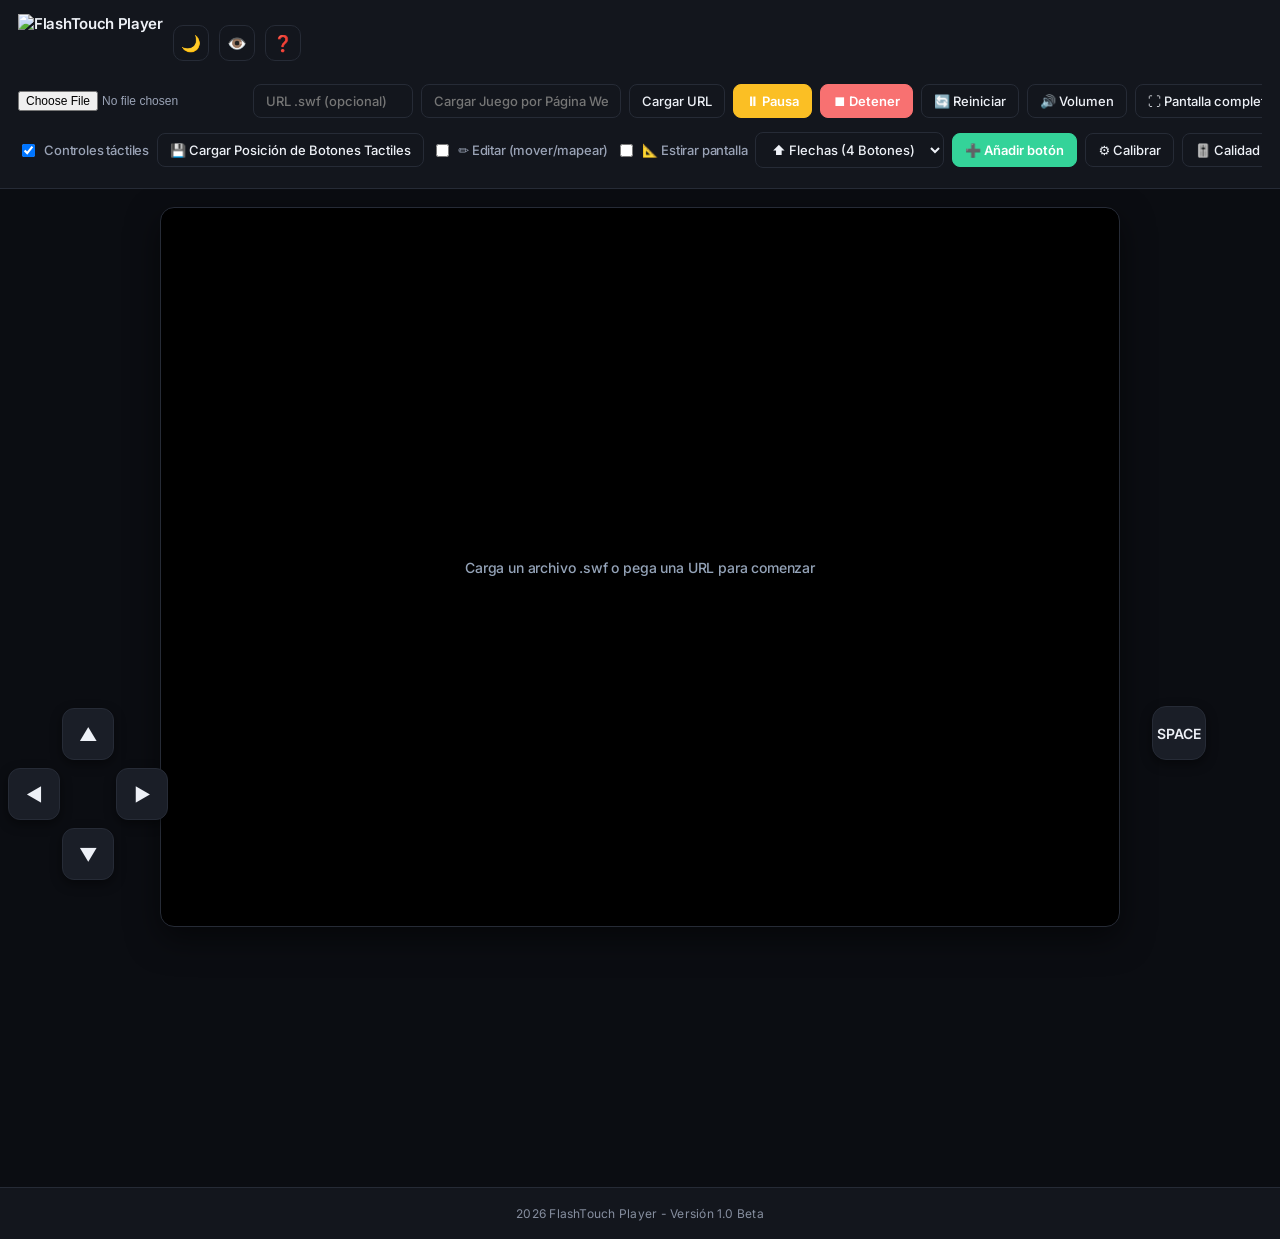
==== commit 60aa9c5d: "Add files via upload" ====
--- a/index.html
+++ b/index.html
@@ -1049,8 +1049,7 @@
   positionsWin:{},                       // posiciones por id en modo VENTANA / VERTICAL
   sizes:{},                              // tamaño individual por id (1.0 = 100%)
   pad:[
-    {key:'Space',label:'A'},{key:'z',label:'B'},{key:'x',label:'X'},
-    {key:'c',label:'Y'},{key:'Enter',label:'⏎'},{key:'Shift',label:'⇧'}
+    {key:'Space',label:'SPACE'}
   ],
   // botones extra añadidos por el usuario
   extraPad:[],
@@ -1065,7 +1064,7 @@
     downRight:{key1:'ArrowDown', key2:'ArrowRight'}
   },
   cal:{sens:1,dz:15,diag:35,opacity:100,size:100},
-  ctrlMode:'joy', hold:true, touchOn:true,
+  ctrlMode:'arrows', hold:true, touchOn:true,
   theme:'dark',
   headerCollapsed:false,
   stretch:{on:false, w:100, h:60, zoom:100, scale:100, border:0, sideCrop:0},   // % del contenedor + zoom + escala + borde negro interno (%) + recorte lateral en fullscreen (%)
@@ -2194,8 +2193,10 @@
     // Badge eliminar (también para botones por defecto). El joystick NO tiene badge.
     const x=document.createElement('div');
     x.className='delBadge';x.textContent='×';
+    if(b.key==='Space'){ x.style.display='none'; }
     x.onclick=ev=>{
       ev.stopPropagation();
+      if((cfg.pad[i]?.key)==='Space'){alert('El botón SPACE no se puede eliminar.');return;}
       if(!confirm('¿Eliminar este botón?'))return;
       cfg.pad.splice(i,1);
       _delPos(id);
@@ -2284,16 +2285,30 @@
   // absolute resuelve contra #touchLayer). Usamos siempre éste para que el
   // botón se pueda mover por TODA la pantalla (vertical y fullscreen).
   const _container=()=>document.getElementById('touchLayer')||el.parentElement;
+  // Arrows mueven en grupo: capturamos posición inicial de TODAS las flechas
+  let _group=null; // {els:[{el,ox,oy}]}
+  const _isArrow=el.closest && el.closest('#arrows');
   const start=e=>{
     if(!editChk.checked)return;
-    // No iniciar drag si se tocó el badge eliminar
     if(e.target.classList.contains('delBadge'))return;
     const t=e.touches?e.touches[0]:e;
     dragging=true;moved=false;sx=t.clientX;sy=t.clientY;
+    const pr=_container().getBoundingClientRect();
     const r=el.getBoundingClientRect();
-    const pr=_container().getBoundingClientRect();
     ox=r.left-pr.left;oy=r.top-pr.top;
     el.style.left=ox+'px';el.style.top=oy+'px';el.style.bottom='auto';el.style.right='auto';
+    if(_isArrow){
+      _group={els:[]};
+      document.querySelectorAll('#arrows .ab').forEach(a=>{
+        if(a===el) return;
+        const cs=getComputedStyle(a);
+        if(cs.display==='none') return;
+        const ar=a.getBoundingClientRect();
+        const aox=ar.left-pr.left, aoy=ar.top-pr.top;
+        a.style.left=aox+'px';a.style.top=aoy+'px';a.style.bottom='auto';a.style.right='auto';
+        _group.els.push({el:a,ox:aox,oy:aoy});
+      });
+    } else { _group=null; }
     e.preventDefault?.();e.stopPropagation?.();
   };
   const move=e=>{
@@ -2301,20 +2316,34 @@
     const t=e.touches?e.touches[0]:e;
     const dx=t.clientX-sx,dy=t.clientY-sy;
     if(Math.abs(dx)>3||Math.abs(dy)>3)moved=true;
-    let nx=ox+dx, ny=oy+dy;
-    // Clamp en vivo contra TODA la pantalla (touchLayer fullscreen): el botón
-    // nunca puede salir de los bordes pero puede ir a CUALQUIER posición de
-    // la pantalla, vertical, horizontal o fullscreen.
     const c=_container();
-    if(c){
-      const pr=c.getBoundingClientRect();
-      const w=el.offsetWidth||40, h=el.offsetHeight||40;
-      const maxX=Math.max(0, pr.width  - w);
-      const maxY=Math.max(0, pr.height - h);
-      if(nx<0)nx=0; else if(nx>maxX)nx=maxX;
-      if(ny<0)ny=0; else if(ny>maxY)ny=maxY;
+    let pr=c?c.getBoundingClientRect():null;
+    let cdx=dx, cdy=dy;
+    if(_group && pr){
+      // Limitar delta para que NINGÚN botón del grupo se salga de la pantalla
+      const all=[{el,ox,oy},..._group.els];
+      let minDx=-Infinity,maxDx=Infinity,minDy=-Infinity,maxDy=Infinity;
+      all.forEach(it=>{
+        const w=it.el.offsetWidth||40,h=it.el.offsetHeight||40;
+        minDx=Math.max(minDx, -it.ox);
+        maxDx=Math.min(maxDx, pr.width-w-it.ox);
+        minDy=Math.max(minDy, -it.oy);
+        maxDy=Math.min(maxDy, pr.height-h-it.oy);
+      });
+      cdx=Math.min(Math.max(cdx,minDx),maxDx);
+      cdy=Math.min(Math.max(cdy,minDy),maxDy);
+      el.style.left=(ox+cdx)+'px'; el.style.top=(oy+cdy)+'px';
+      _group.els.forEach(it=>{ it.el.style.left=(it.ox+cdx)+'px'; it.el.style.top=(it.oy+cdy)+'px'; });
+    } else {
+      let nx=ox+dx, ny=oy+dy;
+      if(pr){
+        const w=el.offsetWidth||40, h=el.offsetHeight||40;
+        const maxX=Math.max(0, pr.width-w), maxY=Math.max(0, pr.height-h);
+        if(nx<0)nx=0; else if(nx>maxX)nx=maxX;
+        if(ny<0)ny=0; else if(ny>maxY)ny=maxY;
+      }
+      el.style.left=nx+'px';el.style.top=ny+'px';
     }
-    el.style.left=nx+'px';el.style.top=ny+'px';
   };
   const end=()=>{
     if(!dragging)return;dragging=false;
@@ -2335,8 +2364,11 @@
           el.style.left=nx+'px'; el.style.top=ny+'px';
         }
       }
-      _savePos(el.dataset.id, el.style.left, el.style.top); save();
+      _savePos(el.dataset.id, el.style.left, el.style.top);
+      if(_group){ _group.els.forEach(it=>_savePos(it.el.dataset.id, it.el.style.left, it.el.style.top)); }
+      save();
     }
+    _group=null;
   };
   el.addEventListener('touchstart',start,{passive:false});
   el.addEventListener('touchmove',move,{passive:false});
@@ -3206,10 +3238,19 @@
   const pct=parseInt(sizePopRange.value);
   sizePopVal.textContent=pct+'%';
   const s=pct/100;
-  cfg.sizes[sizePopTarget.id]=s;
-  applyIndividualSize(sizePopTarget.id);
-  // reposicionar popover (el botón cambió de tamaño)
-  positionSizePop(sizePopTarget.el);
+  const tgt=sizePopTarget;
+  const isArrow = tgt.el && tgt.el.closest && tgt.el.closest('#arrows');
+  if(isArrow){
+    // Aplicar el mismo tamaño a TODAS las flechas (4 y 8) como conjunto
+    document.querySelectorAll('#arrows .ab').forEach(a=>{
+      cfg.sizes[a.dataset.id]=s;
+      applyIndividualSize(a.dataset.id);
+    });
+  } else {
+    cfg.sizes[tgt.id]=s;
+    applyIndividualSize(tgt.id);
+  }
+  positionSizePop(tgt.el);
   save();
 };
 sizePopMap.onclick=()=>{
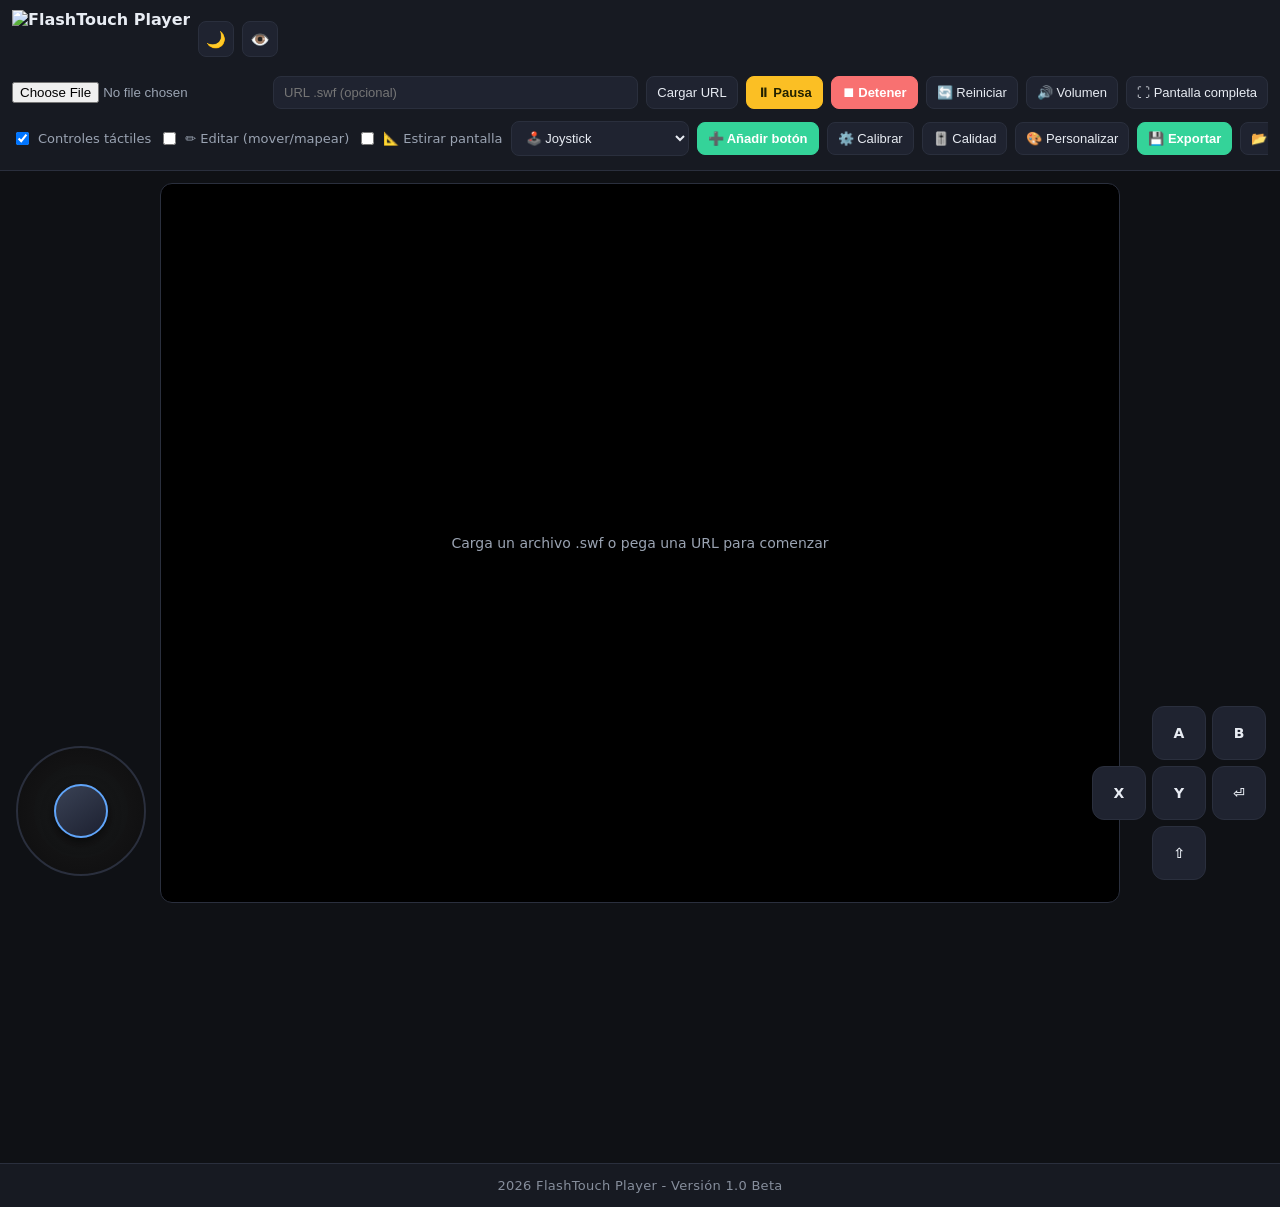
==== commit b084451a: "Add files via upload" ====
--- a/index.html
+++ b/index.html
@@ -3,8 +3,7 @@
 <head>
 <meta charset="UTF-8" />
 <meta name="viewport" content="width=device-width,initial-scale=1,viewport-fit=cover,maximum-scale=5,user-scalable=yes" />
-<link rel="icon" href="icon.png" type="image/png">
-<link rel="shortcut icon" href="icon.png">
+<link rel="icon" href="https://i.postimg.cc/tTcNK5FL/Icon-flashtouch.png" type="image/png">
 <title>FlashTouch Player - Reproductor SWF Flash con Controles Táctiles</title>
 <meta name="description" content="FlashTouch Player: reproductor de juegos Flash (.swf) en el navegador con controles táctiles personalizables, mapeo de teclas, joystick virtual y soporte para móvil y PC. Gratis y sin instalación." />
 <meta name="keywords" content="FlashTouch Player, reproductor flash, reproductor SWF, jugar flash en móvil, controles táctiles flash, joystick virtual, mapeo de teclas, juegos flash online, ruffle, emulador flash, juegos SWF" />
@@ -16,16 +15,22 @@
 <meta property="og:type" content="website" />
 <meta property="og:title" content="FlashTouch Player - Reproductor SWF con Controles Táctiles" />
 <meta property="og:description" content="Reproduce juegos Flash (.swf) en cualquier dispositivo con controles táctiles personalizables, joystick virtual y mapeo de teclas." />
-<meta property="og:image" content="https://raw.githubusercontent.com/flashtouch-player/play/refs/heads/main/miniatura.png" />
+<meta property="og:image" content="https://i.postimg.cc/wvwmz0NR/logo-1.png" />
 <meta property="og:site_name" content="FlashTouch Player" />
 <!-- Twitter -->
 <meta name="twitter:card" content="summary_large_image" />
 <meta name="twitter:title" content="FlashTouch Player - Reproductor SWF Flash" />
 <meta name="twitter:description" content="Reproduce juegos Flash (.swf) en móvil y PC con controles táctiles personalizables." />
-<meta name="twitter:image" content="https://raw.githubusercontent.com/flashtouch-player/play/refs/heads/main/miniatura.png" />
+<meta name="twitter:image" content="https://i.postimg.cc/wvwmz0NR/logo-1.png" />
  <!-- Google tag (gtag.js) -->
 <script async src="https://www.googletagmanager.com/gtag/js?id=G-Q0RN49XTY3"></script>
-
+<script>
+  window.dataLayer = window.dataLayer || [];
+  function gtag(){dataLayer.push(arguments);}
+  gtag('js', new Date());
+
+  gtag('config', 'G-Q0RN49XTY3');
+</script>
 <script type="application/ld+json">
 {
   "@context": "https://schema.org",
@@ -38,594 +43,19 @@
 }
 </script>
 
-    <style>
-/* ============================================================
-   FlashTouch Player — "Minimal Claro Pro" redesign
-   Mantiene 100% de los selectores, IDs, clases y CSS vars
-   utilizados por el JS original. Solo cambia la estética:
-   - Tema claro por defecto, elegante (Apple/Linear style)
-   - Tipografía Inter, tracking ajustado
-   - Bordes finos, radios suaves, sombras sutiles
-   - Acentos azul índigo / verde menta
-   - Tema oscuro disponible vía html[data-theme="dark"]
-   ============================================================ */
-@import url('https://fonts.googleapis.com/css2?family=Inter:wght@400;500;600;700&display=swap');
-
-/* ========== Tema CLARO (default) ========== */
-:root{
-  --bg:#f7f8fa; --panel:#ffffff; --panel2:#f1f3f7; --txt:#0b1220;
-  --muted:#5b667a; --accent:#10b981; --accent2:#4f46e5; --danger:#dc2626;
-  --warn:#d97706; --ok:#059669; --border:#e4e7ee;
-  --btn-bg:#ffffff; --btn-shadow:0 1px 2px rgba(15,23,42,.06),0 4px 12px rgba(15,23,42,.05);
-  --press:#4f46e5;
-  --press-glow:rgba(79,70,229,.28);
-}
-/* ========== Tema OSCURO ========== */
-html[data-theme="dark"]{
-  --bg:#0b0d12; --panel:#13161d; --panel2:#1a1e27; --txt:#eef1f7;
-  --muted:#9aa3b6; --accent:#34d399; --accent2:#818cf8; --danger:#f87171;
-  --warn:#fbbf24; --ok:#34d399; --border:#262b36;
-  --btn-bg:#1a1e27; --btn-shadow:0 4px 12px rgba(0,0,0,.45);
-  --press:#818cf8;
-  --press-glow:rgba(129,140,248,.35);
-}
-
-*{box-sizing:border-box}
-html,body{
-  margin:0;background:var(--bg);color:var(--txt);
-  font-family:'Inter',system-ui,-apple-system,Segoe UI,Roboto,sans-serif;
-  -webkit-font-smoothing:antialiased;-moz-osx-font-smoothing:grayscale;
-  letter-spacing:-0.01em;
-  transition:background .25s,color .25s
-}
-body{
-  min-height:100vh;overflow-y:auto;overflow-x:hidden;
-  -webkit-overflow-scrolling:touch;
-  display:flex;flex-direction:column;max-width:100vw;
-}
-main{flex:1 0 auto}
-#siteFooter{flex-shrink:0;margin-top:auto}
-
-/* ===== Header limpio ===== */
-header{
-  position:relative;z-index:1;
-  background:var(--panel);
-  border-bottom:1px solid var(--border);
-  padding:14px 18px;
-  backdrop-filter:saturate(1.2);
-}
-h1{
-  margin:0 0 12px;font-size:15px;font-weight:600;
-  display:flex;align-items:center;gap:10px;flex-wrap:wrap;
-  letter-spacing:-0.02em;color:var(--txt);
-}
-
-.row{
-  display:flex;flex-wrap:nowrap;gap:8px;align-items:center;
-  overflow-x:auto;overflow-y:hidden;
-  scrollbar-width:thin;
-  -webkit-overflow-scrolling:touch;
-  padding-bottom:6px;
-}
-.row::-webkit-scrollbar{height:6px}
-.row::-webkit-scrollbar-thumb{background:var(--border);border-radius:3px}
-.row > *{flex:0 0 auto}
-.row input[type=url]{min-width:180px}
-
-/* ===== Inputs y botones ===== */
-button,select,input[type=text],input[type=url],input[type=number],input[type=range]{
-  background:var(--panel);
-  color:var(--txt);
-  border:1px solid var(--border);
-  border-radius:8px;
-  padding:8px 12px;
-  font-size:13px;
-  font-family:inherit;
-  font-weight:500;
-  cursor:pointer;
-  transition:background .15s,border-color .15s,color .15s,box-shadow .15s,transform .05s;
-}
-button:hover{border-color:var(--accent2);background:var(--panel2)}
-button:active{transform:translateY(1px)}
-button:focus-visible{outline:none;box-shadow:0 0 0 3px var(--press-glow)}
-input[type=text]:focus,input[type=url]:focus,input[type=number]:focus,select:focus{
-  outline:none;border-color:var(--accent2);box-shadow:0 0 0 3px var(--press-glow);
-}
-button.primary{background:var(--accent2);color:#fff;border-color:var(--accent2);font-weight:600;box-shadow:var(--btn-shadow)}
-button.primary:hover{background:#4338ca;border-color:#4338ca}
-html[data-theme="dark"] button.primary:hover{background:#6366f1;border-color:#6366f1}
-button.danger{background:var(--danger);color:#fff;border-color:var(--danger);font-weight:600}
-button.danger:hover{background:#b91c1c;border-color:#b91c1c}
-button.warn{background:var(--warn);color:#fff;border-color:var(--warn);font-weight:600}
-button.warn:hover{background:#b45309;border-color:#b45309}
-button.ok{background:var(--ok);color:#fff;border-color:var(--ok);font-weight:600}
-button.ok:hover{background:#047857;border-color:#047857}
-input[type=file]{color:var(--muted);font-size:12px}
-label.chk{display:inline-flex;align-items:center;gap:6px;font-size:13px;color:var(--muted);cursor:pointer;font-weight:500}
-
-main{padding:18px;padding-bottom:calc(260px + env(safe-area-inset-bottom))}
-
-/* ===== Footer ===== */
-#siteFooter{
-  position:relative;z-index:1;
-  background:var(--panel);
-  border-top:1px solid var(--border);
-  color:var(--muted);
-  text-align:center;
-  padding:18px 12px calc(18px + env(safe-area-inset-bottom));
-  font-size:12px;
-  letter-spacing:.02em;
-}
-#siteFooter span{opacity:.85}
-body.fs-active #siteFooter{display:none}
-
-/* ===== Stage / reproductor ===== */
-#stage{
-  position:relative;
-  width:min(calc(960px * var(--stage-scale, 1)), 100%);
-  max-width:100%;
-  margin:0 auto;
-  aspect-ratio:4/3;
-  background:#000;
-  border:1px solid var(--border);
-  border-radius:14px;
-  overflow:hidden;box-sizing:border-box;
-  box-shadow:0 1px 2px rgba(15,23,42,.04),0 12px 32px rgba(15,23,42,.08);
-  transition:width .08s linear,height .08s linear,box-shadow .25s;
-}
-html[data-theme="dark"] #stage{box-shadow:0 12px 32px rgba(0,0,0,.5)}
-#player{
-  position:absolute;inset:var(--stage-pad,0px);
-  width:auto;height:auto;
-  transform:scale(var(--game-zoom,1));
-  transform-origin:center center;
-  transition:transform .08s linear,inset .12s linear;
-  image-rendering:var(--game-img-rendering, auto);
-  filter:var(--game-quality-filter, none);
-}
-#player canvas, #player video, #player img, #player iframe, #player embed, #player object{
-  image-rendering:var(--game-img-rendering, auto) !important;
-  filter:var(--game-quality-filter, none) !important;
-}
-.empty{
-  position:absolute;inset:0;display:flex;align-items:center;justify-content:center;
-  color:#94a3b8;text-align:center;padding:24px;font-size:14px;font-weight:500;
-}
-
-/* ===== Touch overlay ===== */
-#touchLayer{
-  position:fixed;left:0;right:0;top:0;bottom:0;
-  width:100%;height:100%;
-  pointer-events:none;
-  z-index:50;
-  padding-bottom:env(safe-area-inset-bottom);
-  opacity:var(--ctrl-opacity, 1);
-  transition:opacity .2s;
-  zoom: var(--zoom-comp, 1);
-  overflow:hidden;
-}
-#touchLayer.hidden{display:none}
-.floating{position:absolute;pointer-events:auto;touch-action:none;user-select:none;-webkit-user-select:none}
-
-/* Joystick */
-.joy{
-  width:calc(130px * var(--btn-scale, 1) * var(--ind-scale, 1));
-  height:calc(130px * var(--btn-scale, 1) * var(--ind-scale, 1));
-  border-radius:50%;
-  background:radial-gradient(circle at 30% 30%, #ffffff 0%, #e5e7ef 60%, #cbd0db 100%);
-  border:1px solid var(--border);
-  box-shadow:inset 0 2px 6px rgba(255,255,255,.7), 0 6px 16px rgba(15,23,42,.12);
-  display:flex;align-items:center;justify-content:center;
-  left:16px;bottom:24px;
-}
-html[data-theme="dark"] .joy{
-  background:radial-gradient(circle at 30% 30%, #2a3142 0%, #1a1e27 70%, #0f1218 100%);
-  box-shadow:inset 0 2px 6px rgba(255,255,255,.05), 0 6px 16px rgba(0,0,0,.5);
-}
-.joy .stick{
-  width:calc(54px * var(--btn-scale, 1) * var(--ind-scale, 1));
-  height:calc(54px * var(--btn-scale, 1) * var(--ind-scale, 1));
-  border-radius:50%;
-  background:linear-gradient(145deg,#ffffff,#dde1ea);
-  border:2px solid var(--accent2);
-  box-shadow:var(--btn-shadow);
-}
-html[data-theme="dark"] .joy .stick{background:linear-gradient(145deg,#3a4255,#1c2030)}
-
-/* Flechas */
-.arrows{display:none}
-.arrows.on{display:block}
-.arrows .ab.diag{display:none}
-.arrows.eight .ab.diag{display:flex}
-.ab{
-  position:absolute;
-  width:calc(52px * var(--btn-scale, 1) * var(--ind-scale, 1));
-  height:calc(52px * var(--btn-scale, 1) * var(--ind-scale, 1));
-  background:var(--btn-bg);
-  border:1px solid var(--border);
-  border-radius:12px;
-  display:flex;align-items:center;justify-content:center;
-  font-size:calc(18px * var(--btn-scale, 1) * var(--ind-scale, 1));
-  color:var(--txt);font-weight:600;
-  pointer-events:auto;touch-action:none;
-  user-select:none;-webkit-user-select:none;
-  box-shadow:var(--btn-shadow);
-  transition:background .08s,box-shadow .08s,border-color .08s,width .15s,height .15s,transform .05s;
-}
-
-/* Pad */
-.pad{display:none}
-.pad.on{display:block}
-.pbtn{
-  position:absolute;
-  width:calc(54px * var(--btn-scale, 1) * var(--ind-scale, 1));
-  height:calc(54px * var(--btn-scale, 1) * var(--ind-scale, 1));
-  background:var(--btn-bg);
-  border:1px solid var(--border);
-  border-radius:14px;
-  display:flex;align-items:center;justify-content:center;
-  font-size:calc(14px * var(--btn-scale, 1) * var(--ind-scale, 1));
-  font-weight:600;color:var(--txt);
-  pointer-events:auto;touch-action:none;
-  user-select:none;-webkit-user-select:none;
-  box-shadow:var(--btn-shadow);
-  transition:background .08s,box-shadow .08s,border-color .08s,width .15s,height .15s,transform .05s;
-}
-
-/* Botón seleccionado en edición */
-.editing .floating.is-selected,.editing .ab.is-selected,.editing .pbtn.is-selected{
-  outline:2px solid var(--accent2);
-  box-shadow:0 0 0 4px var(--press-glow);
-}
-
-/* Popover de tamaño */
-#sizePop{
-  position:fixed;display:none;z-index:9998;
-  background:var(--panel);
-  border:1px solid var(--accent2);
-  border-radius:12px;
-  padding:10px 12px;
-  box-shadow:0 10px 32px rgba(15,23,42,.18);
-  align-items:center;gap:10px;font-size:12px;color:var(--txt);
-  min-width:220px;
-}
-#sizePop.on{display:flex}
-#sizePop input[type=range]{flex:1;min-width:100px;padding:0;margin:0}
-#sizePop .lbl{color:var(--muted);font-size:11px;white-space:nowrap;font-weight:500}
-#sizePop .val{font-weight:700;color:var(--accent2);min-width:36px;text-align:right}
-#sizePop button{padding:4px 8px;font-size:11px}
-
-/* Header colapsable */
-header.collapsed .row{display:none}
-
-/* ===== Press state ===== */
-.ab.is-pressed,.pbtn.is-pressed,
-.ab:active,.pbtn:active{
-  background:var(--press)!important;
-  color:#fff!important;
-  border-color:var(--press)!important;
-  box-shadow:0 0 0 4px var(--press-glow), 0 4px 12px rgba(15,23,42,.18);
-  transform:scale(.96);
-}
-
-/* Edit mode highlight */
-.editing .floating,.editing .ab,.editing .pbtn{
-  outline:2px dashed var(--warn);
-  background-color:rgba(217,119,6,.12);
-}
-.editing .ab,.editing .pbtn,.editing .floating{cursor:move}
-.delBadge{
-  position:absolute;top:-8px;right:-8px;width:22px;height:22px;border-radius:50%;
-  background:var(--danger);color:#fff;font-size:13px;line-height:20px;text-align:center;
-  border:2px solid var(--bg);display:none;cursor:pointer;font-weight:700;z-index:5;
-  box-shadow:0 2px 6px rgba(220,38,38,.4);
-}
-.editing .delBadge{display:block}
-
-/* Modal */
-.modal{
-  position:fixed;inset:0;
-  background:rgba(15,23,42,.45);
-  backdrop-filter:blur(8px);
-  display:none;align-items:center;justify-content:center;
-  z-index:100;padding:16px;pointer-events:none;
-}
-.modal.on{display:flex;pointer-events:auto}
-.modal .box{
-  background:var(--panel);
-  border:1px solid var(--border);
-  border-radius:16px;
-  padding:20px;
-  max-width:480px;width:100%;max-height:90vh;overflow-y:auto;
-  box-shadow:0 20px 50px rgba(15,23,42,.2);
-}
-.modal h3{margin:0 0 14px;font-size:16px;font-weight:600;letter-spacing:-0.01em}
-.modal .field{margin-bottom:12px}
-.modal label{display:block;font-size:12px;color:var(--muted);margin-bottom:5px;font-weight:500}
-.modal input,.modal select{width:100%}
-.status{padding:10px;border-radius:10px;font-size:12px;margin-top:10px;text-align:center;font-weight:500}
-.status.detect{background:rgba(217,119,6,.12);color:var(--warn);border:1px solid rgba(217,119,6,.25)}
-.status.saved{background:rgba(5,150,105,.12);color:var(--ok);border:1px solid rgba(5,150,105,.25)}
-.status.idle{background:var(--panel2);color:var(--muted);border:1px solid var(--border)}
-.hint{font-size:11px;color:var(--muted);margin-top:5px}
-.panel{
-  background:var(--panel);
-  border:1px solid var(--border);
-  border-radius:12px;
-  padding:14px;
-  margin-bottom:12px;
-  box-shadow:0 1px 2px rgba(15,23,42,.04);
-}
-.panel h4{margin:0 0 10px;font-size:13px;font-weight:600;color:var(--accent2);letter-spacing:-0.01em}
-
-/* Toggle tema */
-.iconBtn{
-  width:36px;height:36px;padding:0;
-  display:inline-flex;align-items:center;justify-content:center;
-  font-size:16px;border-radius:10px;
-}
-
-/* ===== Pantalla completa ===== */
-#stage:fullscreen{width:100vw;height:100vh;background:#000;border:none;border-radius:0}
-#stage:-webkit-full-screen{width:100vw;height:100vh}
-@media (orientation:portrait){
-  #stage:fullscreen{
-    transform:rotate(90deg);
-    transform-origin:center center;
-    width:100vh;height:100vw;
-    position:fixed;
-    top:50%;left:50%;
-    margin-top:calc(-50vw);
-    margin-left:calc(-50vh);
-  }
-  body.fs-rotated #touchLayer{
-    position:fixed;
-    transform:rotate(90deg);
-    transform-origin:center center;
-    width:100vh;height:100vw;
-    top:calc(50% - 50vw);
-    left:calc(50% - 50vh);
-    z-index:9999;
-  }
-}
-body.fs-active #touchLayer{z-index:9999}
-body.fs-active:not(.touch-off) #touchLayer.hidden{display:block !important}
-
-body.fs-active header,body.fs-active main > .panel,body.fs-active #emptyMsg{}
-
-body.fs-active.stretch-on #stretchBar{
-  display:flex;flex-wrap:wrap;
-  position:fixed;left:50%;top:8px;transform:translateX(-50%);
-  z-index:10000;max-width:96vw;width:auto;
-  background:rgba(20,20,20,.85);backdrop-filter:blur(8px);
-  margin:0;
-}
-
-#stretchBar .fs-only{display:none !important}
-body.fs-active.stretch-on #stretchBar .fs-only{display:inline-flex !important}
-body.fs-active.stretch-on #stretchBar input[type=range].fs-only{display:inline-block !important}
-
-/* ===== Recorte lateral ===== */
-#stage{ --side-crop-pct: 0; background:#000; }
-#player{
-  --side-crop-scale: calc(100 / (100 - 2 * var(--side-crop-pct, 0)));
-  transform-origin: 50% 50%;
-  transform: scaleX(var(--side-crop-scale, 1));
-  clip-path: inset(0 calc(var(--side-crop-pct, 0) * 1%) 0 calc(var(--side-crop-pct, 0) * 1%));
-  will-change: transform, clip-path;
-}
-
-/* Botón flotante de edición en fullscreen */
-#fsEditBtn{
-  display:none;
-  position:fixed;top:12px;left:12px;z-index:10001;
-  width:calc(54px * var(--btn-scale, 1));
-  height:calc(54px * var(--btn-scale, 1));
-  background:var(--btn-bg);
-  border:1px solid var(--border);
-  border-radius:14px;
-  color:var(--txt);
-  font-size:calc(20px * var(--btn-scale, 1));
-  font-weight:600;
-  cursor:pointer;
-  box-shadow:var(--btn-shadow);
-  align-items:center;justify-content:center;
-  padding:0;
-  opacity:var(--ctrl-opacity, 1);
-  -webkit-tap-highlight-color:transparent;
-  transition:background .12s,box-shadow .12s,border-color .12s,transform .1s,opacity .2s;
-}
-#fsEditBtn:active{transform:scale(.94)}
-#fsEditBtn.active{
-  background:var(--press)!important;color:#fff!important;
-  border-color:var(--press)!important;
-  box-shadow:0 0 0 4px var(--press-glow);
-}
-body.fs-active #fsEditBtn{display:inline-flex}
-body.touch-off #fsEditBtn,
-body.fs-active.touch-off #fsEditBtn{display:none !important}
-body.touch-off #touchLayer{display:none !important}
-
-body.stretch-hidden #stretchBar{display:none !important}
-
-body.fs-active #mapModal,
-body.fs-active #settingsModal,
-body.fs-active #volumeModal,
-body.fs-active #configModal,
-body.fs-active #helpModal,
-body.fs-active #qualityModal,
-body.fs-active #sizePop{z-index:100000}
-
-/* ===== Menú flotante en fullscreen ===== */
-#fsEditMenu{
-  display:none;
-  position:fixed;
-  top:calc(12px + 54px * var(--btn-scale, 1) + 6px);
-  left:12px;
-  z-index:100001;
-  min-width:220px;
-  max-height:calc(100vh - 12px - 54px * var(--btn-scale, 1) - 18px);
-  max-height:calc(100dvh - 12px - 54px * var(--btn-scale, 1) - 18px);
-  overflow-y:auto;overflow-x:hidden;
-  overscroll-behavior:contain;
-  -webkit-overflow-scrolling:touch;
-  background:var(--panel);
-  border:1px solid var(--border);
-  border-radius:12px;
-  padding:6px;
-  box-shadow:0 12px 28px rgba(15,23,42,.18);
-  flex-direction:column;gap:2px;
-}
-#fsEditMenu::-webkit-scrollbar{width:8px}
-#fsEditMenu::-webkit-scrollbar-track{background:transparent}
-#fsEditMenu::-webkit-scrollbar-thumb{background:var(--border);border-radius:6px}
-#fsEditMenu::-webkit-scrollbar-thumb:hover{background:var(--accent2)}
-#fsEditMenu.on{display:flex}
-#fsEditMenu button{
-  background:transparent;border:0;
-  color:var(--txt);
-  text-align:left;
-  padding:10px 12px;
-  border-radius:8px;
-  font-size:14px;font-weight:500;
-  cursor:pointer;white-space:nowrap;
-  transition:background .12s;
-}
-#fsEditMenu button:hover,
-#fsEditMenu button:focus-visible{background:var(--panel2);outline:none}
-#fsEditMenu button.active{
-  background:var(--accent2);color:#fff;
-}
-body.touch-off #fsEditMenu{display:none !important}
-
-/* ===== Responsive ===== */
-@media (max-width:600px){
-  header{padding:12px 14px}
-  h1{font-size:14px}
-  button,select,input{font-size:12px;padding:7px 10px}
-  main{padding:12px;padding-bottom:calc(250px + env(safe-area-inset-bottom))}
-  .joy{left:10px;bottom:18px}
-  #touchLayer{--mobile-scale:0.85}
-  .joy{width:calc(130px * var(--btn-scale, 1) * var(--ind-scale, 1) * var(--mobile-scale, 1));
-       height:calc(130px * var(--btn-scale, 1) * var(--ind-scale, 1) * var(--mobile-scale, 1))}
-  .joy .stick{width:calc(54px * var(--btn-scale, 1) * var(--ind-scale, 1) * var(--mobile-scale, 1));
-              height:calc(54px * var(--btn-scale, 1) * var(--ind-scale, 1) * var(--mobile-scale, 1))}
-  .ab{width:calc(52px * var(--btn-scale, 1) * var(--ind-scale, 1) * var(--mobile-scale, 1));
-      height:calc(52px * var(--btn-scale, 1) * var(--ind-scale, 1) * var(--mobile-scale, 1));
-      font-size:calc(18px * var(--btn-scale, 1) * var(--ind-scale, 1) * var(--mobile-scale, 1))}
-  .pbtn{width:calc(54px * var(--btn-scale, 1) * var(--ind-scale, 1) * var(--mobile-scale, 1));
-        height:calc(54px * var(--btn-scale, 1) * var(--ind-scale, 1) * var(--mobile-scale, 1));
-        font-size:calc(14px * var(--btn-scale, 1) * var(--ind-scale, 1) * var(--mobile-scale, 1))}
-}
-
-/* ===== Landscape sin fullscreen ===== */
-@media (orientation:landscape) and (max-height:700px){
-  main{padding:8px;padding-bottom:calc(220px + env(safe-area-inset-bottom))}
-  body:not(.stretch-on) #stage:not(:fullscreen){
-    height:50vh;max-height:50vh;width:auto;max-width:100%;
-    aspect-ratio:4/3;margin:0 auto;
-  }
-  body.stretch-on #stage:not(:fullscreen){
-    height:calc(var(--stage-h, 90vh) * var(--stage-scale, 1));
-    width:min(calc(var(--stage-w, 100vw) * var(--stage-scale, 1)), 100%);
-    max-width:100%;aspect-ratio:auto;margin:0 auto;box-sizing:border-box;
-  }
-}
-
-/* ===== Estirar pantalla ===== */
-body.stretch-on #stage:not(:fullscreen){
-  width:min(calc(var(--stage-w, 100%) * var(--stage-scale, 1)), 100%);
-  height:calc(var(--stage-h, auto) * var(--stage-scale, 1));
-  max-width:100%;
-  aspect-ratio:auto;
-  resize:both;overflow:hidden;box-sizing:border-box;
-}
-.resize-handle{
-  position:absolute;width:18px;height:18px;
-  background:var(--accent2);border:2px solid #fff;
-  border-radius:50%;z-index:10;display:none;
-  box-shadow:0 2px 8px rgba(15,23,42,.25);
-}
-body.stretch-on .resize-handle{display:block}
-.resize-handle.tl{top:-9px;left:-9px;cursor:nwse-resize}
-.resize-handle.tr{top:-9px;right:-9px;cursor:nesw-resize}
-.resize-handle.bl{bottom:-9px;left:-9px;cursor:nesw-resize}
-.resize-handle.br{bottom:-9px;right:-9px;cursor:nwse-resize}
-
-/* Barra estirar */
-#stretchBar{
-  display:none;max-width:960px;margin:10px auto 0;
-  background:var(--panel);
-  border:1px solid var(--accent2);
-  border-radius:12px;
-  padding:12px 14px;
-  align-items:center;justify-content:center;
-  gap:10px 14px;font-size:12px;
-  box-shadow:0 4px 12px rgba(79,70,229,.08);
-}
-body.stretch-on #stretchBar{display:flex;flex-wrap:wrap;justify-content:center;align-items:center}
-#stretchBar .sb-group{
-  display:flex;flex-direction:column;align-items:center;justify-content:center;
-  gap:5px;min-width:140px;flex:0 1 180px;text-align:center;
-}
-#stretchBar .sb-group .lbl{color:var(--muted);text-align:center;white-space:nowrap;font-weight:500}
-#stretchBar .sb-group input[type=range]{width:100%;max-width:200px;margin:0}
-#stretchBar .sb-group .val{color:var(--accent2);font-weight:700;text-align:center}
-#stretchBar .sb-actions{display:flex;gap:8px;justify-content:center;align-items:center;flex:1 0 100%;margin-top:4px}
-@media (hover:hover) and (pointer:fine){
-  #stretchBar .mobile-only{display:none}
-  #stretchBar .pc-hint{display:inline}
-}
-@media (hover:none) or (pointer:coarse){
-  #stretchBar .pc-hint{display:none}
-  .resize-handle{display:none !important}
-}
-@media (max-width:520px){
-  body.stretch-on #stretchBar{flex-direction:column;gap:10px}
-  #stretchBar .sb-group{width:100%;max-width:300px;flex:0 0 auto}
-  #stretchBar .sb-group input[type=range]{max-width:260px}
-}
-
-@media (max-width:380px){
-  .row{gap:6px}
-  button{padding:6px 9px}
-}
-
-/* ===== Colores personalizados de botones táctiles ===== */
-body.custom-btn-colors .ab,
-body.custom-btn-colors .pbtn,
-body.custom-btn-colors #fsEditBtn{
-  background: var(--cust-btn-bg, var(--btn-bg)) !important;
-  color: var(--cust-btn-text, var(--txt)) !important;
-  border-color: var(--cust-btn-border, var(--border)) !important;
-}
-body.custom-btn-colors .joy .stick{
-  background: var(--cust-btn-bg, linear-gradient(145deg,#ffffff,#dde1ea)) !important;
-  border-color: var(--cust-btn-border, var(--accent2)) !important;
-}
-body.custom-btn-colors .ab.is-pressed,
-body.custom-btn-colors .pbtn.is-pressed,
-body.custom-btn-colors .ab:active,
-body.custom-btn-colors .pbtn:active{
-  background: var(--cust-btn-press, var(--press)) !important;
-  border-color: var(--cust-btn-press, var(--press)) !important;
-  color: var(--cust-btn-text, #fff) !important;
-}
-</style>
+    <link rel="stylesheet" href="styles.css">
 </head>
 <body>
    
 <header>
   <h1>
-    <img id="headerLogo" src="https://i.postimg.cc/wvwmz0NR/logo-1.png" alt="FlashTouch Player" style="height:58px;width:auto;vertical-align:middle" />
+    <img src="https://i.postimg.cc/wvwmz0NR/logo-1.png" alt="FlashTouch Player" style="height:58px;width:auto;vertical-align:middle" />
     <button id="themeBtn" class="iconBtn" title="Cambiar tema">🌙</button>
     <button id="toggleHeaderBtn" class="iconBtn" title="Ocultar/mostrar opciones">👁️</button>
-    <button id="helpBtn" class="iconBtn" title="Ayuda rápida" aria-label="Ayuda rápida">❓</button>
   </h1>
   <div class="row">
     <input type="file" id="fileInput" accept=".swf" />
     <input type="url" id="urlInput" placeholder="URL .swf (opcional)" style="flex:1;min-width:160px" />
-    <input type="url" id="pageUrlInput" placeholder="Cargar Juego por Página Web" style="flex:1;min-width:200px" />
     <button id="loadUrlBtn">Cargar URL</button>
     <button id="pauseBtn" class="warn">⏸ Pausa</button>
     <button id="stopBtn" class="danger">⏹ Detener</button>
@@ -635,7 +65,6 @@
   </div>
   <div class="row" style="margin-top:8px">
     <label class="chk"><input type="checkbox" id="touchToggle" autocomplete="off" checked /> Controles táctiles</label>
-    <button id="posSlotsBtn" title="Guardar / Cargar posiciones de los botones táctiles por modo (Global, No Fullscreen, Fullscreen).">💾 Cargar Posición de Botones Tactiles</button>
     <label class="chk"><input type="checkbox" id="editMode" autocomplete="off" /> ✏️ Editar (mover/mapear)</label>
     <label class="chk"><input type="checkbox" id="stretchToggle" autocomplete="off" /> 📐 Estirar pantalla</label>
     <select id="ctrlMode">
@@ -652,20 +81,14 @@
     <input type="file" id="importFile" accept=".json" style="display:none" />
     <button id="resetBtn" class="warn">↺ Restaurar</button>
     <button id="clearBtn" class="danger">🗑 Borrar config</button>
-     <button id="configBtn" title="Configuración avanzada">🛠️ Configuración</button>
-    </div>
- </header>
+    <button id="configBtn" title="Configuración avanzada">🛠️ Configuración</button>
+    <button id="helpBtn" title="Ayuda rápida">❓ Ayuda</button>
+  </div>
+</header>
 
 <main>
   <div id="stage">
     <div class="empty" id="emptyMsg">Carga un archivo .swf o pega una URL para comenzar</div>
-    <div class="empty" id="loadingMsg" style="display:none;flex-direction:column;gap:12px;background:rgba(0,0,0,.55);backdrop-filter:blur(2px);z-index:5">
-      <div id="loadingTitle" style="font-size:15px;color:var(--txt);font-weight:600">Descargando juego…</div>
-      <div style="width:min(70%,320px);height:10px;background:var(--panel2);border:1px solid var(--border);border-radius:999px;overflow:hidden">
-        <div id="loadingBar" style="height:100%;width:0%;background:linear-gradient(90deg,#3b82f6,#22c55e);transition:width .15s linear"></div>
-      </div>
-      <div id="loadingPct" style="font-size:13px;color:var(--txt);font-variant-numeric:tabular-nums">0%</div>
-    </div>
     <div id="player"></div>
     <div id="fpsCounter" data-pos="tl" style="display:none;position:absolute;top:6px;left:6px;z-index:40;background:rgba(0,0,0,0.65);color:#6ee7b7;font:bold 12px monospace;padding:3px 8px;border-radius:6px;pointer-events:none;letter-spacing:.5px">FPS: --</div>
     <div class="resize-handle tl" data-corner="tl"></div>
@@ -677,36 +100,22 @@
   <!-- Barra de estiramiento (visible al activar "Estirar pantalla") -->
   <div id="stretchBar">
     <span class="pc-hint" style="color:var(--muted)">🖱️ Arrastra desde las esquinas del reproductor para redimensionarlo.</span>
-    <div class="sb-group mobile-only">
-      <span class="lbl">↔️ Ancho</span>
-      <input type="range" id="stretchW" min="40" max="100" step="1" value="100" />
-    </div>
-    <div class="sb-group mobile-only">
-      <span class="lbl">↕️ Alto</span>
-      <input type="range" id="stretchH" min="30" max="95" step="1" value="60" />
-    </div>
-    <div class="sb-group">
-      <span class="lbl">🔍 Zoom juego</span>
-      <input type="range" id="stretchZoom" min="50" max="200" step="5" value="100" />
-    </div>
-    <div class="sb-group">
-      <span class="lbl">🪟 Tamaño ventana</span>
-      <input type="range" id="stretchScale" min="50" max="200" step="5" value="100" />
-    </div>
-    <div class="sb-group">
-      <span class="lbl">🖼️ Borde</span>
-      <input type="range" id="stretchBorder" min="0" max="15" step="1" value="0" title="Tamaño del borde negro interno del reproductor (0% = sin borde, el juego llena todo)" />
-      <span class="val" id="stretchBorderVal">0%</span>
-    </div>
-    <div class="sb-group">
-      <span class="lbl" title="Recorta los lados izquierdo y derecho del juego para eliminar bordes negros/blancos">✂️ Recorte lateral</span>
-      <input type="range" id="stretchSideCrop" min="0" max="30" step="1" value="0" title="Elimina los bordes negros/blancos de los lados del juego" />
-      <span class="val" id="stretchSideCropVal">0%</span>
-    </div>
-    <div class="sb-actions">
-      <button id="stretchReset">↺ Reset</button>
-      <button id="stretchOk" class="ok" title="Guardar y ocultar este menú">✅ OK</button>
-    </div>
+    <span class="lbl mobile-only">↔️ Ancho:</span>
+    <input type="range" class="mobile-only" id="stretchW" min="40" max="100" step="1" value="100" />
+    <span class="lbl mobile-only">↕️ Alto:</span>
+    <input type="range" class="mobile-only" id="stretchH" min="30" max="95" step="1" value="60" />
+    <span class="lbl">🔍 Zoom juego:</span>
+    <input type="range" id="stretchZoom" min="50" max="200" step="5" value="100" style="flex:1;min-width:120px" />
+    <span class="lbl">🪟 Tamaño ventana:</span>
+    <input type="range" id="stretchScale" min="50" max="200" step="5" value="100" style="flex:1;min-width:120px" />
+    <span class="lbl">🖼️ Borde:</span>
+    <input type="range" id="stretchBorder" min="0" max="15" step="1" value="0" style="flex:1;min-width:120px" title="Tamaño del borde negro interno del reproductor (0% = sin borde, el juego llena todo)" />
+    <span class="val" id="stretchBorderVal">0%</span>
+    <span class="lbl" title="Recorta los lados izquierdo y derecho del juego para eliminar bordes negros/blancos">✂️ Recorte lateral:</span>
+    <input type="range" id="stretchSideCrop" min="0" max="30" step="1" value="0" style="flex:1;min-width:120px" title="Elimina los bordes negros/blancos de los lados del juego" />
+    <span class="val" id="stretchSideCropVal">0%</span>
+    <button id="stretchReset">↺ Reset</button>
+    <button id="stretchOk" class="ok" title="Guardar y ocultar este menú">✅ OK</button>
   </div>
 
   <!-- (La ayuda rápida ahora se abre desde el botón ❓ Ayuda) -->
@@ -749,7 +158,6 @@
 <div id="fsEditMenu" role="menu" aria-hidden="true">
   <button type="button" data-act="move"   role="menuitem">✏️ Mover controles</button>
   <button type="button" data-act="add"    role="menuitem">➕ Añadir botón touch</button>
-  <button type="button" data-act="posSlots" role="menuitem">💾 Cargar Posición de Botones Tactiles</button>
   <button type="button" data-act="ctrl"   role="menuitem">🎮 Cambiar: Flechas / Joystick</button>
   <button type="button" data-act="reload" role="menuitem">🔄 Reiniciar</button>
   <button type="button" data-act="stop"   role="menuitem">⏹ Detener</button>
@@ -917,77 +325,30 @@
       🛠️ Configuración
       <button id="configCloseX" class="iconBtn" title="Cerrar" style="background:transparent;border:0;color:var(--muted);font-size:18px">✕</button>
     </h3>
-     <div class="field" style="text-align:center">
-       <label class="chk" style="display:inline-flex;align-items:center;justify-content:center;gap:8px;text-align:left">
-         <input type="checkbox" id="blockRuffleMenu" autocomplete="off" />
-         <span>🚫 Bloquear menú de Ruffle (clic derecho / hold en touch)</span>
-       </label>
-       <div class="hint" style="text-align:center;margin-top:4px">Evita que aparezca el menú contextual de Ruffle al hacer clic derecho en PC o al mantener presionado en móvil dentro del juego.</div>
-     </div>
-     <div class="field" style="margin-top:12px;text-align:center">
-       <label class="chk" style="display:inline-flex;align-items:center;justify-content:center;gap:8px;text-align:left">
-         <input type="checkbox" id="cfgFpsToggle" autocomplete="off" />
-         <span>📊 Mostrar FPS del reproductor</span>
-       </label>
-       <div id="cfgFpsPosWrap" style="display:none;margin-top:8px;text-align:center">
-         <div class="hint" style="margin-bottom:6px;text-align:center">Posición del contador:</div>
-         <select id="cfgFpsPos" style="width:100%;max-width:280px;margin:0 auto;display:block">
-           <option value="tl">↖️ Superior Izquierda</option>
-           <option value="tr">↗️ Superior Derecha</option>
-           <option value="bl">↙️ Inferior Izquierda</option>
-           <option value="br">↘️ Inferior Derecha</option>
-         </select>
-       </div>
-     </div>
+    <div class="field">
+      <label class="chk" style="display:flex;align-items:center;gap:8px">
+        <input type="checkbox" id="blockRuffleMenu" autocomplete="off" />
+        🚫 Bloquear menú de Ruffle (clic derecho / hold en touch)
+      </label>
+      <div class="hint">Evita que aparezca el menú contextual de Ruffle al hacer clic derecho en PC o al mantener presionado en móvil dentro del juego.</div>
+    </div>
+    <div class="field" style="margin-top:12px">
+      <label class="chk" style="display:flex;align-items:center;gap:8px">
+        <input type="checkbox" id="cfgFpsToggle" autocomplete="off" />
+        📊 Mostrar FPS del reproductor
+      </label>
+      <div id="cfgFpsPosWrap" style="display:none;margin-top:8px;padding-left:24px">
+        <div class="hint" style="margin-bottom:6px">Posición del contador:</div>
+        <select id="cfgFpsPos" style="width:100%">
+          <option value="tl">↖️ Superior Izquierda</option>
+          <option value="tr">↗️ Superior Derecha</option>
+          <option value="bl">↙️ Inferior Izquierda</option>
+          <option value="br">↘️ Inferior Derecha</option>
+        </select>
+      </div>
+    </div>
     <div class="row" style="justify-content:flex-end;margin-top:12px">
       <button id="configClose" class="primary">Cerrar</button>
-    </div>
-  </div>
-</div>
-
-<!-- Modal: Cargar / Guardar posiciones por modo -->
-<div class="modal" id="posModal">
-  <div class="box">
-    <h3>💾 Cargar / Guardar Posición de Botones Tactiles</h3>
-    <div class="hint" style="margin-bottom:10px">
-      Guarda en caché la posición actual de los botones táctiles, o carga una guardada anteriormente. Cada modo tiene su propio espacio independiente.
-    </div>
-
-    <div class="field" style="border-top:1px dashed var(--border);padding-top:10px">
-      <label style="color:var(--accent2)"><strong>🌐 Posición Global</strong> <span class="hint" style="font-weight:normal">— guarda/carga las posiciones de TODOS los modos (No Fullscreen y Fullscreen) a la vez.</span></label>
-      <div class="row" style="margin-top:6px;flex-wrap:wrap;gap:6px">
-        <button class="primary" data-pos-action="save" data-pos-slot="global">💾 Guardar</button>
-        <button data-pos-action="load" data-pos-slot="global">📂 Cargar</button>
-        <button class="warn" data-pos-action="delete" data-pos-slot="global" title="Eliminar la configuración guardada en este slot">🗑️ Eliminar</button>
-        <button data-pos-action="default" data-pos-slot="global" title="Restablecer los botones a su posición de fábrica">♻️ Default</button>
-        <span class="hint" id="posSlotInfo-global" style="margin-left:auto"></span>
-      </div>
-    </div>
-
-    <div class="field" style="border-top:1px dashed var(--border);padding-top:10px">
-      <label><strong>🪟 No Fullscreen</strong> <span class="hint" style="font-weight:normal">— modo ventana (Vertical y Horizontal).</span></label>
-      <div class="row" style="margin-top:6px;flex-wrap:wrap;gap:6px">
-        <button class="primary" data-pos-action="save" data-pos-slot="win">💾 Guardar</button>
-        <button data-pos-action="load" data-pos-slot="win">📂 Cargar</button>
-        <button class="warn" data-pos-action="delete" data-pos-slot="win" title="Eliminar la configuración guardada en este slot">🗑️ Eliminar</button>
-        <button data-pos-action="default" data-pos-slot="win" title="Restablecer los botones a su posición de fábrica">♻️ Default</button>
-        <span class="hint" id="posSlotInfo-win" style="margin-left:auto"></span>
-      </div>
-    </div>
-
-    <div class="field" style="border-top:1px dashed var(--border);padding-top:10px">
-      <label><strong>⛶ Fullscreen</strong> <span class="hint" style="font-weight:normal">— sólo modo Pantalla Completa.</span></label>
-      <div class="row" style="margin-top:6px;flex-wrap:wrap;gap:6px">
-        <button class="primary" data-pos-action="save" data-pos-slot="fs">💾 Guardar</button>
-        <button data-pos-action="load" data-pos-slot="fs">📂 Cargar</button>
-        <button class="warn" data-pos-action="delete" data-pos-slot="fs" title="Eliminar la configuración guardada en este slot">🗑️ Eliminar</button>
-        <button data-pos-action="default" data-pos-slot="fs" title="Restablecer los botones a su posición de fábrica">♻️ Default</button>
-        <span class="hint" id="posSlotInfo-fs" style="margin-left:auto"></span>
-      </div>
-    </div>
-
-    <div class="row" style="justify-content:flex-end;margin-top:14px">
-      <button id="posModalClose" class="ok">✅ Cerrar</button>
     </div>
   </div>
 </div>
@@ -1006,7 +367,6 @@
       • Mantén pulsado un botón en edición para abrir el menú con <b>todas las teclas del teclado</b>.<br>
       • En <b>⚙️ Calibrar</b> ajusta sensibilidad, zona muerta, visibilidad y tamaño <b>global</b> de los botones.<br>
       • En móvil, <b>⛶ Pantalla completa</b> fuerza horizontal y mantiene los controles visibles.<br>
-      • En móvil el <b>táctil dentro del reproductor</b> sirve como si fuera <b>clic izquierdo</b>.<br>
       <span style="display:inline-block;margin-top:8px;padding:6px 8px;border-radius:6px;background:rgba(255,180,0,.12);color:var(--muted);border:1px solid rgba(255,180,0,.25)">⚠️ Está pagina web aún está en desarrollo, posiblemente se puedan presentar algún bug o problema.</span>
     </div>
     <div class="row" style="justify-content:flex-end;margin-top:12px">
@@ -1017,3286 +377,6 @@
 
 <script src="https://unpkg.com/@ruffle-rs/ruffle"></script>
 
-    
-<script>
-/* ---------- Lista COMPLETA de teclas del teclado ---------- */
-const KEY_LIST = [
-  {g:'Especiales',k:['Space','Enter','Shift','Control','Alt','Tab','Escape','Backspace','Delete','Insert','Home','End','PageUp','PageDown','CapsLock']},
-  {g:'Flechas',k:['ArrowUp','ArrowDown','ArrowLeft','ArrowRight']},
-  {g:'Letras',k:'abcdefghijklmnopqrstuvwxyz'.split('')},
-  {g:'Mayúsculas',k:'ABCDEFGHIJKLMNOPQRSTUVWXYZ'.split('')},
-  {g:'Números',k:'0123456789'.split('')},
-  {g:'Símbolos',k:['-','=','[',']','\\',';',"'",',','.','/','`','!','@','#','$','%','^','&','*','(',')','_','+','{','}','|',':','"','<','>','?','~']},
-  {g:'Numpad',k:['Numpad0','Numpad1','Numpad2','Numpad3','Numpad4','Numpad5','Numpad6','Numpad7','Numpad8','Numpad9','NumpadAdd','NumpadSubtract','NumpadMultiply','NumpadDivide','NumpadEnter','NumpadDecimal']},
-  {g:'Función',k:Array.from({length:12},(_,i)=>'F'+(i+1))},
-];
-function buildKeySelect(sel){
-  sel.innerHTML='';
-  KEY_LIST.forEach(grp=>{
-    const og=document.createElement('optgroup');og.label=grp.g;
-    grp.k.forEach(k=>{const o=document.createElement('option');o.value=k;o.textContent=k===' '?'(Espacio)':k;og.appendChild(o)});
-    sel.appendChild(og);
-  });
-}
-buildKeySelect(document.getElementById('keySelect'));
-buildKeySelect(document.getElementById('keySelect2'));
-
-/* ---------- Config + persistencia ---------- */
-const STORE='swfPlayerCfg_v5';
-const defaults = {
-  positions:{},                          // legacy/compat (último modo guardado)
-  positionsFS:{},                        // posiciones por id en modo PANTALLA COMPLETA
-  positionsWin:{},                       // posiciones por id en modo VENTANA / VERTICAL
-  sizes:{},                              // tamaño individual por id (1.0 = 100%)
-  pad:[
-    {key:'Space',label:'SPACE'}
-  ],
-  // botones extra añadidos por el usuario
-  extraPad:[],
-  arrows:{up:'ArrowUp',down:'ArrowDown',left:'ArrowLeft',right:'ArrowRight'},
-  arrowLabels:{up:'▲',down:'▼',left:'◀',right:'▶',upLeft:'↖',upRight:'↗',downLeft:'↙',downRight:'↘'},
-  // Diagonales: cada una dispara DOS teclas a la vez (combo).
-  // Por defecto, las diagonales combinan las flechas cardinales correspondientes.
-  arrowsDiag:{
-    upLeft:   {key1:'ArrowUp',   key2:'ArrowLeft'},
-    upRight:  {key1:'ArrowUp',   key2:'ArrowRight'},
-    downLeft: {key1:'ArrowDown', key2:'ArrowLeft'},
-    downRight:{key1:'ArrowDown', key2:'ArrowRight'}
-  },
-  cal:{sens:1,dz:15,diag:35,opacity:100,size:100},
-  ctrlMode:'arrows', hold:true, touchOn:true,
-  theme:'dark',
-  headerCollapsed:false,
-  stretch:{on:false, w:100, h:60, zoom:100, scale:100, border:0, sideCrop:0},   // % del contenedor + zoom + escala + borde negro interno (%) + recorte lateral en fullscreen (%)
-  quality:100   // Calidad gráfica del juego (0=pixeleado, 100=mejor calidad)
-};
-function cloneCfg(v){return JSON.parse(JSON.stringify(v))}
-let cfg = load();
-// 📐 Estirar pantalla: forzar SIEMPRE desactivado al refrescar la página.
-// El usuario debe activarlo manualmente cada sesión; nunca debe quedar marcado
-// tras un reload aunque se haya guardado en localStorage en una sesión previa.
-if(cfg && cfg.stretch){ cfg.stretch.on = false; try{ save(); }catch{} }
-function load(){
-  try{const raw=localStorage.getItem(STORE);if(!raw)return cloneCfg(defaults);
-    const merged=Object.assign(cloneCfg(defaults),JSON.parse(raw));
-    if(!merged.arrowLabels)merged.arrowLabels=structuredClone(defaults.arrowLabels);
-    // Asegurar etiquetas de diagonales si vienen de configs antiguas
-    ['upLeft','upRight','downLeft','downRight'].forEach(d=>{
-      if(!merged.arrowLabels[d]) merged.arrowLabels[d]=defaults.arrowLabels[d];
-    });
-    if(!merged.arrowsDiag||typeof merged.arrowsDiag!=='object'){
-      merged.arrowsDiag=structuredClone(defaults.arrowsDiag);
-    }else{
-      ['upLeft','upRight','downLeft','downRight'].forEach(d=>{
-        if(!merged.arrowsDiag[d]) merged.arrowsDiag[d]=structuredClone(defaults.arrowsDiag[d]);
-      });
-    }
-    if(!merged.extraPad)merged.extraPad=[];
-    if(!merged.sizes||typeof merged.sizes!=='object')merged.sizes={};
-    if(typeof merged.cal.opacity!=='number')merged.cal.opacity=100;
-    if(typeof merged.cal.size!=='number')merged.cal.size=100;
-    if(!merged.theme)merged.theme='dark';
-    if(typeof merged.headerCollapsed!=='boolean')merged.headerCollapsed=false;
-    if(!merged.stretch||typeof merged.stretch!=='object')merged.stretch={on:false,w:100,h:60,zoom:100,scale:100,border:1};
-    if(typeof merged.stretch.on!=='boolean')merged.stretch.on=false;
-    if(typeof merged.stretch.w!=='number')merged.stretch.w=100;
-    if(typeof merged.stretch.h!=='number')merged.stretch.h=60;
-    if(typeof merged.stretch.zoom!=='number')merged.stretch.zoom=100;
-    if(typeof merged.stretch.scale!=='number')merged.stretch.scale=100;
-    if(typeof merged.stretch.border!=='number')merged.stretch.border=0;
-    if(typeof merged.stretch.sideCrop!=='number')merged.stretch.sideCrop=0;
-    if(typeof merged.quality!=='number')merged.quality=100;
-    // Posiciones por modo (compat con configs antiguas que sólo tenían "positions")
-    if(!merged.positionsFS||typeof merged.positionsFS!=='object') merged.positionsFS={};
-    if(!merged.positionsWin||typeof merged.positionsWin!=='object') merged.positionsWin={};
-    // Migración: si hay legacy "positions" pero no por-modo, copiarlas a "win"
-    if(merged.positions && Object.keys(merged.positions).length){
-      if(!Object.keys(merged.positionsWin).length){
-        merged.positionsWin = JSON.parse(JSON.stringify(merged.positions));
-      }
-    }
-    // [PATCH v2] Posiciones por sub-modo orientación (Portrait / Landscape)
-    // para que rotar la pantalla NO mueva los botones. Cada combinación
-    // (No Fullscreen × Vertical/Horizontal) y (Fullscreen × Vertical/Horizontal)
-    // tiene su propio set de coordenadas.
-    if(!merged.positionsWinP||typeof merged.positionsWinP!=='object') merged.positionsWinP={};
-    if(!merged.positionsWinL||typeof merged.positionsWinL!=='object') merged.positionsWinL={};
-    if(!merged.positionsFsP ||typeof merged.positionsFsP !=='object') merged.positionsFsP ={};
-    if(!merged.positionsFsL ||typeof merged.positionsFsL !=='object') merged.positionsFsL ={};
-    // Migración: si los sets por orientación están vacíos pero hay datos del
-    // set legacy del modo (positionsWin / positionsFS), los usamos como semilla
-    // para AMBAS orientaciones de ese modo. Así nadie pierde su layout previo.
-    if(!Object.keys(merged.positionsWinP).length && Object.keys(merged.positionsWin).length){
-      merged.positionsWinP = JSON.parse(JSON.stringify(merged.positionsWin));
-    }
-    if(!Object.keys(merged.positionsWinL).length && Object.keys(merged.positionsWin).length){
-      merged.positionsWinL = JSON.parse(JSON.stringify(merged.positionsWin));
-    }
-    if(!Object.keys(merged.positionsFsP).length && Object.keys(merged.positionsFS).length){
-      merged.positionsFsP = JSON.parse(JSON.stringify(merged.positionsFS));
-    }
-    if(!Object.keys(merged.positionsFsL).length && Object.keys(merged.positionsFS).length){
-      merged.positionsFsL = JSON.parse(JSON.stringify(merged.positionsFS));
-    }
-    return merged;
-  }catch{return cloneCfg(defaults)}
-}
-function save(){localStorage.setItem(STORE,JSON.stringify(cfg))}
-
-/* ===== Helpers de posiciones por modo (Pantalla completa vs Ventana/Vertical) =====
-   - El modo se decide por la clase 'fs-active' del body (la setea fullscreenchange)
-     COMBINADO con la orientación actual (portrait / landscape). Hay 4 sub-modos:
-       'winP' (No Fullscreen + Vertical)
-       'winL' (No Fullscreen + Horizontal)
-       'fsP'  (Fullscreen     + Vertical)
-       'fsL'  (Fullscreen     + Horizontal)
-   - Cada sub-modo tiene su propio almacén de posiciones, así rotar el dispositivo
-     o entrar/salir de pantalla completa NUNCA mueve los botones de otro modo. */
-function _isPortrait(){
-  try{ return window.matchMedia('(orientation: portrait)').matches; }
-  catch{ return (window.innerHeight||0) >= (window.innerWidth||0); }
-}
-function _isFs(){ return document.body.classList.contains('fs-active'); }
-function _currentMode(){
-  const fs = _isFs();
-  const p  = _isPortrait();
-  return fs ? (p?'fsP':'fsL') : (p?'winP':'winL');
-}
-// Devuelve el modo "padre" (fs / win) — útil para los slots existentes del modal
-function _currentParentMode(){ return _isFs() ? 'fs' : 'win'; }
-function _posStore(mode){
-  if(!cfg.positionsFS)  cfg.positionsFS={};
-  if(!cfg.positionsWin) cfg.positionsWin={};
-  if(!cfg.positionsWinP) cfg.positionsWinP={};
-  if(!cfg.positionsWinL) cfg.positionsWinL={};
-  if(!cfg.positionsFsP)  cfg.positionsFsP ={};
-  if(!cfg.positionsFsL)  cfg.positionsFsL ={};
-  switch(mode){
-    case 'winP': return cfg.positionsWinP;
-    case 'winL': return cfg.positionsWinL;
-    case 'fsP':  return cfg.positionsFsP;
-    case 'fsL':  return cfg.positionsFsL;
-    // Compat: si por algún motivo llega 'fs' / 'win', resolvemos con orientación actual
-    case 'fs':   return _isPortrait() ? cfg.positionsFsP  : cfg.positionsFsL;
-    case 'win':  return _isPortrait() ? cfg.positionsWinP : cfg.positionsWinL;
-  }
-  return cfg.positionsWinP;
-}
-function _savePos(id,leftStr,topStr){
-  if(!id) return;
-  const m=_currentMode();
-  _posStore(m)[id]={left:leftStr, top:topStr};
-  // NOTA: cada sub-modo (winP / winL / fsP / fsL) mantiene su posición de forma
-  // totalmente independiente. No tocamos legacy cfg.positions ni el otro modo.
-}
-function _delPos(id){
-  if(!id) return;
-  if(cfg.positions)     delete cfg.positions[id];
-  if(cfg.positionsFS)   delete cfg.positionsFS[id];
-  if(cfg.positionsWin)  delete cfg.positionsWin[id];
-  if(cfg.positionsWinP) delete cfg.positionsWinP[id];
-  if(cfg.positionsWinL) delete cfg.positionsWinL[id];
-  if(cfg.positionsFsP)  delete cfg.positionsFsP[id];
-  if(cfg.positionsFsL)  delete cfg.positionsFsL[id];
-}
-/* Aplica al DOM únicamente las posiciones guardadas para el modo dado.
-   No usa fallback ni proyección desde el modo opuesto para evitar que
-   fullscreen y NO fullscreen se pisen entre sí. */
-function _applyPositionsForMode(mode){
-  const layer=document.getElementById('touchLayer'); if(!layer) return;
-  const lr=_layerMetrics(layer);
-  if(lr.width<=0||lr.height<=0) return;
-  const target=_posStore(mode);
-  const els=Array.from(document.querySelectorAll('#touchLayer [data-id]'));
-  els.forEach(el=>{
-    if(el.id==='fsEditBtn') return;
-    const id=el.dataset.id; if(!id) return;
-    const p=target[id];
-    if(!p) return;
-    const w=el.offsetWidth||40, h=el.offsetHeight||40;
-    const maxX=Math.max(0, lr.width-w);
-    const maxY=Math.max(0, lr.height-h);
-    let x=parseFloat(p.left)||0, y=parseFloat(p.top)||0;
-    x=Math.min(Math.max(0,x), maxX);
-    y=Math.min(Math.max(0,y), maxY);
-    el.style.left=x+'px';
-    el.style.top =y+'px';
-    el.style.right='auto';
-    el.style.bottom='auto';
-  });
-}
-
-/* === [PATCH winL→fsL] Herencia controlada de posiciones ===
-   Si el sub-modo destino (típicamente 'fsL' al entrar a Fullscreen Horizontal)
-   no tiene NINGUNA posición guardada, se siembra UNA SOLA VEZ copiando
-   las posiciones del sub-modo equivalente "padre" (winL → fsL, winP → fsP).
-   A partir de ese momento ambos sub-modos quedan totalmente independientes:
-   mover botones en Fullscreen NO afecta a No Fullscreen, ni viceversa. */
-function _seedFromCounterpartIfEmpty(targetMode){
-  try{
-    const map = { fsL:'winL', fsP:'winP' };
-    const src = map[targetMode];
-    if(!src) return;
-    const dst = _posStore(targetMode);
-    if(dst && Object.keys(dst).length) return; // ya tiene datos propios
-    const source = _posStore(src);
-    if(!source || !Object.keys(source).length) return;
-    // Copia profunda para que cada sub-modo evolucione por su cuenta
-    const clone = JSON.parse(JSON.stringify(source));
-    Object.keys(clone).forEach(k=>{ dst[k] = clone[k]; });
-    try{ save(); }catch{}
-  }catch{}
-}
-
-function _defaultTouchPosition(el, lr){
-  const id=el.dataset.id||'';
-  const w=el.offsetWidth||54, h=el.offsetHeight||54;
-  let left=null, top=null, right=null, bottom=null;
-  const mobile=(()=>{try{return window.matchMedia('(max-width:600px)').matches}catch{return false}})();
-
-  if(id==='joy'){
-    left=mobile?10:16;
-    bottom=mobile?18:24;
-  }else if(/^pad-\d+$/.test(id)){
-    const i=parseInt(id.slice(4),10);
-    const defs=[
-      {right:74,bottom:140},{right:14,bottom:140},{right:134,bottom:80},
-      {right:74,bottom:80},{right:14,bottom:80},{right:74,bottom:20}
-    ];
-    const d=defs[i]||{right:14,bottom:20};
-    right=d.right; bottom=d.bottom;
-  }else if(id.startsWith('extra-')){
-    const extras=Array.from(document.querySelectorAll('#pad .pbtn[data-kind="extra"]'));
-    const i=Math.max(0, extras.indexOf(el));
-    right=14; bottom=20+i*60;
-  }else{
-    const arrows={
-      'arr-up':{left:62,bottom:140}, 'arr-left':{left:8,bottom:80},
-      'arr-right':{left:116,bottom:80}, 'arr-down':{left:62,bottom:20},
-      'arr-upleft':{left:8,bottom:140}, 'arr-upright':{left:116,bottom:140},
-      'arr-downleft':{left:8,bottom:20}, 'arr-downright':{left:116,bottom:20}
-    };
-    const d=arrows[id];
-    if(d){ left=d.left; bottom=d.bottom; }
-  }
-
-  if(left==null && right!=null) left=lr.width-right-w;
-  if(top==null && bottom!=null) top=lr.height-bottom-h;
-  if(left==null) left=0;
-  if(top==null) top=0;
-  const x=Math.min(Math.max(0,left), Math.max(0,lr.width-w));
-  const y=Math.min(Math.max(0,top),  Math.max(0,lr.height-h));
-  return {left:x+'px', top:y+'px'};
-}
-
-function _layerMetrics(layer){
-  const r=layer.getBoundingClientRect();
-  return {
-    left:r.left, top:r.top,
-    width:layer.clientWidth||layer.offsetWidth||r.width,
-    height:layer.clientHeight||layer.offsetHeight||r.height
-  };
-}
-
-function _visibleTouchEls(){
-  return _allTouchEls().filter(el=>{
-    if(el.id==='fsEditBtn') return false;
-    const id=el.dataset.id; if(!id) return false;
-    const cs=getComputedStyle(el);
-    if(cs.display==='none'||cs.visibility==='hidden') return false;
-    return (el.offsetWidth||0)>0 && (el.offsetHeight||0)>0;
-  });
-}
-
-function _forceDefaultPositionsForMode(mode, onlyMissing){
-  const layer=document.getElementById('touchLayer'); if(!layer) return false;
-  const lr=_layerMetrics(layer);
-  if(lr.width<=0||lr.height<=0) return false;
-  const store=_posStore(mode);
-  let dirty=false;
-  _visibleTouchEls().forEach(el=>{
-    const id=el.dataset.id;
-    if(onlyMissing && store[id]) return;
-    const p=_defaultTouchPosition(el, lr);
-    store[id]=p;
-    el.style.left=p.left;
-    el.style.top=p.top;
-    el.style.right='auto';
-    el.style.bottom='auto';
-    dirty=true;
-  });
-  if(dirty){ try{ save(); }catch{} }
-  return dirty;
-}
-
-function _storedPositionsLookCollapsed(mode){
-  const store=_posStore(mode);
-  const pts=[];
-  _visibleTouchEls().forEach(el=>{
-    const p=store[el.dataset.id]; if(!p) return;
-    const x=parseFloat(p.left), y=parseFloat(p.top);
-    if(Number.isFinite(x)&&Number.isFinite(y)) pts.push({x,y});
-  });
-  if(pts.length<3) return false;
-  const xs=pts.map(p=>p.x), ys=pts.map(p=>p.y);
-  const spreadX=Math.max(...xs)-Math.min(...xs);
-  const spreadY=Math.max(...ys)-Math.min(...ys);
-  const cornerCount=pts.filter(p=>p.x<=8&&p.y<=8).length;
-  return (spreadX<=8&&spreadY<=8) || cornerCount>=Math.min(3,pts.length);
-}
-
-function ensureTouchableModeDefaults(mode){
-  // Repara datos dañados por versiones anteriores donde todos los botones
-  // podían guardarse juntos en una esquina al entrar a fullscreen vertical.
-  if(_storedPositionsLookCollapsed(mode)) return _forceDefaultPositionsForMode(mode,false);
-  return _forceDefaultPositionsForMode(mode,true);
-}
-
-/* ---------- Tema ---------- */
-function applyTheme(){
-  document.documentElement.setAttribute('data-theme',cfg.theme);
-  document.getElementById('themeBtn').textContent = cfg.theme==='dark'?'🌙':'☀️';
-  var _logo=document.getElementById('headerLogo');
-  if(_logo){
-    _logo.src = cfg.theme==='light'
-      ? 'https://i.postimg.cc/260ZY2Wb/logo-2.png'
-      : 'https://i.postimg.cc/wvwmz0NR/logo-1.png';
-  }
-}
-document.getElementById('themeBtn').onclick=()=>{
-  cfg.theme = cfg.theme==='dark'?'light':'dark';save();applyTheme();
-};
-
-/* ---------- Toggle ocultar/mostrar opciones del header ---------- */
-function applyHeaderCollapsed(){
-  document.querySelector('header').classList.toggle('collapsed',!!cfg.headerCollapsed);
-  document.getElementById('toggleHeaderBtn').textContent = cfg.headerCollapsed?'👁️‍🗨️':'👁️';
-  document.getElementById('toggleHeaderBtn').title = cfg.headerCollapsed?'Mostrar opciones':'Ocultar opciones';
-}
-document.getElementById('toggleHeaderBtn').onclick=()=>{
-  cfg.headerCollapsed = !cfg.headerCollapsed;save();applyHeaderCollapsed();
-};
-
-/* ---------- Ruffle ---------- */
-let ruffle, player, currentBlobUrl=null;
-window.addEventListener('load',()=>{
-  if(window.RufflePlayer){ruffle=window.RufflePlayer.newest()}
-  applyTheme();
-  applyConfig();
-  // Limpiar cualquier caché de juego previo (si quedó tras un cierre/refresco)
-  clearSwfCache();
-});
-
-/* ---------- Caché temporal del juego ----------
-   Guardamos los .swf descargados en Cache Storage para que Ruffle los
-   consuma como un blob (igual que un archivo local) y los borramos al
-   detener / refrescar / cerrar la página. */
-const SWF_CACHE_NAME='flashtouch-swf-cache-v1';
-let cachedBlobUrls=[];
-async function clearSwfCache(){
-  try{
-    for(const u of cachedBlobUrls){ try{URL.revokeObjectURL(u)}catch{} }
-    cachedBlobUrls=[];
-    if('caches' in window){ await caches.delete(SWF_CACHE_NAME); }
-  }catch{}
-}
-window.addEventListener('beforeunload',()=>{ try{ if('caches' in window) caches.delete(SWF_CACHE_NAME); }catch{} });
-window.addEventListener('pagehide',()=>{ try{ if('caches' in window) caches.delete(SWF_CACHE_NAME); }catch{} });
-
-function showLoading(title){
-  const m=document.getElementById('loadingMsg');
-  document.getElementById('loadingTitle').textContent=title||'Descargando juego…';
-  document.getElementById('loadingBar').style.width='0%';
-  document.getElementById('loadingPct').textContent='0%';
-  document.getElementById('emptyMsg').style.display='none';
-  m.style.display='flex';
-}
-function setLoadingPct(p,extra){
-  document.getElementById('loadingBar').style.width=p+'%';
-  document.getElementById('loadingPct').textContent=p+'%'+(extra?' · '+extra:'');
-}
-function hideLoading(){ document.getElementById('loadingMsg').style.display='none'; }
-
-// Descarga el .swf mostrando progreso, lo guarda en Cache Storage y
-// devuelve una blob URL local para que Ruffle lo cargue como archivo.
-async function downloadSwfToCache(swfUrl){
-  showLoading('Descargando juego…');
-  // Lista de proxies (algunos servidores bloquean CORS). Probamos directo primero.
-  const sources=[
-    swfUrl,
-    'https://corsproxy.io/?'+encodeURIComponent(swfUrl),
-    'https://api.allorigins.win/raw?url='+encodeURIComponent(swfUrl),
-    'https://api.codetabs.com/v1/proxy/?quest='+encodeURIComponent(swfUrl),
-  ];
-  let lastErr=null;
-  for(const src of sources){
-    try{
-      const resp=await fetch(src,{cache:'no-store'});
-      if(!resp.ok){ lastErr=new Error('HTTP '+resp.status); continue; }
-      const total=Number(resp.headers.get('content-length'))||0;
-      let received=0; const chunks=[];
-      const reader=resp.body && resp.body.getReader ? resp.body.getReader() : null;
-      if(reader){
-        while(true){
-          const {done,value}=await reader.read();
-          if(done) break;
-          chunks.push(value); received+=value.length;
-          if(total){
-            const pct=Math.min(99,Math.floor(received*100/total));
-            setLoadingPct(pct, fmtBytes(received)+' / '+fmtBytes(total));
-          }else{
-            setLoadingPct(Math.min(95,Math.floor(received/50000)), fmtBytes(received));
-          }
-        }
-      }else{
-        const buf=await resp.arrayBuffer(); chunks.push(new Uint8Array(buf)); received=buf.byteLength;
-      }
-      const blob=new Blob(chunks,{type:'application/x-shockwave-flash'});
-      // Guardar en Cache Storage (se borrará al cerrar/refrescar)
-      try{
-        if('caches' in window){
-          const cache=await caches.open(SWF_CACHE_NAME);
-          await cache.put(swfUrl,new Response(blob.slice(0),{headers:{'Content-Type':'application/x-shockwave-flash'}}));
-        }
-      }catch{}
-      const url=URL.createObjectURL(blob);
-      cachedBlobUrls.push(url);
-      setLoadingPct(100, fmtBytes(received));
-      return url;
-    }catch(e){ lastErr=e; }
-  }
-  hideLoading();
-  throw lastErr||new Error('No se pudo descargar el juego');
-}
-function fmtBytes(n){
-  if(!n) return '0 B';
-  const u=['B','KB','MB','GB']; let i=0;
-  while(n>=1024 && i<u.length-1){ n/=1024; i++; }
-  return n.toFixed(n<10&&i>0?1:0)+' '+u[i];
-}
-
-function mountPlayer(src){
-  if(!ruffle){alert('Ruffle aún no carga, intenta de nuevo');return}
-  const stage=document.getElementById('player');
-  stage.innerHTML='';
-  document.getElementById('emptyMsg').style.display='none';
-  player=ruffle.createPlayer();
-  player.style.width='100%';player.style.height='100%';
-  stage.appendChild(player);
-  player.load({url:src,autoplay:'on'});
-  // Aplicar calidad gráfica configurada al nuevo player
-  try{ if(typeof applyQuality==='function') setTimeout(applyQuality, 50); }catch{}
-  // Resetear etiqueta del botón Detener
-  const sb=document.getElementById('stopBtn');
-  if(sb){ sb.textContent='⏹ Detener'; sb.dataset.state=''; }
-  const fsStopBtn=document.querySelector('#fsEditMenu button[data-act="stop"]');
-  if(fsStopBtn) fsStopBtn.textContent='⏹ Detener';
-  // Ocultar overlay de carga (si estaba visible) tras un pequeño retardo
-  setTimeout(hideLoading, 250);
-}
-
-// Carga un .swf por URL (remota) usando el flujo de descarga con progreso + caché.
-async function mountPlayerFromUrl(swfUrl){
-  try{
-    const blobUrl=await downloadSwfToCache(swfUrl);
-    if(currentBlobUrl) try{URL.revokeObjectURL(currentBlobUrl)}catch{}
-    currentBlobUrl=blobUrl;
-    mountPlayer(blobUrl);
-  }catch(e){
-    hideLoading();
-    alert('Error al descargar el juego: '+(e?.message||e));
-  }
-}
-
-document.getElementById('fileInput').onchange=e=>{
-  const f=e.target.files[0];if(!f)return;
-  if(currentBlobUrl)URL.revokeObjectURL(currentBlobUrl);
-  currentBlobUrl=URL.createObjectURL(f);mountPlayer(currentBlobUrl);
-};
-document.getElementById('loadUrlBtn').onclick=async()=>{
-  const u=document.getElementById('urlInput').value.trim();
-  const pageUrl=document.getElementById('pageUrlInput').value.trim();
-  if(u){ await mountPlayerFromUrl(u); return; }
-  if(!pageUrl){ alert('Ingresa una URL de archivo .swf o una URL de página web.'); return; }
-  // Buscar .swf dentro del código fuente de una página web (juegos Ruffle)
-  const btn=document.getElementById('loadUrlBtn');
-  const oldTxt=btn.textContent;
-  btn.textContent='Buscando...'; btn.disabled=true;
-  try{
-    const swfUrl=await findSwfInPage(pageUrl);
-    if(!swfUrl){ alert('No se encontró ningún archivo .swf en la página indicada.'); return; }
-    document.getElementById('urlInput').value=swfUrl;
-    await mountPlayerFromUrl(swfUrl);
-  }catch(err){
-    console.error(err);
-    alert('Error al cargar la página: '+(err?.message||err));
-  }finally{
-    btn.textContent=oldTxt; btn.disabled=false;
-  }
-};
-
-async function findSwfInPage(pageUrl){
-  // Lista de proxies CORS (se prueban en orden)
-  const proxies=[
-    u=>'https://api.allorigins.win/raw?url='+encodeURIComponent(u),
-    u=>'https://corsproxy.io/?'+encodeURIComponent(u),
-    u=>'https://api.codetabs.com/v1/proxy/?quest='+encodeURIComponent(u),
-  ];
-  let html=null, lastErr=null;
-  for(const mk of proxies){
-    try{
-      const r=await fetch(mk(pageUrl),{cache:'no-store'});
-      if(r.ok){ html=await r.text(); if(html && html.length>0) break; }
-    }catch(e){ lastErr=e; }
-  }
-  if(!html) throw new Error('No se pudo descargar la página (CORS). '+(lastErr?.message||''));
-
-  // Buscar referencias a .swf en el HTML
-  const candidates=new Set();
-  const regexes=[
-    /["'\(]([^"'\(\)\s<>]+\.swf(?:\?[^"'\(\)\s<>]*)?)["'\)]/gi,
-    /\bsrc\s*=\s*["']([^"']+\.swf[^"']*)["']/gi,
-    /\bdata\s*=\s*["']([^"']+\.swf[^"']*)["']/gi,
-    /\bhref\s*=\s*["']([^"']+\.swf[^"']*)["']/gi,
-    /data-swf-url\s*=\s*["']([^"']+)["']/gi,
-    /data-src\s*=\s*["']([^"']+\.swf[^"']*)["']/gi,
-  ];
-  for(const re of regexes){
-    let m; while((m=re.exec(html))!==null){ if(m[1]) candidates.add(m[1]); }
-  }
-  if(candidates.size===0) return null;
-
-  // Resolver a URL absoluta
-  const base=pageUrl;
-  const resolve=(rel)=>{ try{ return new URL(rel, base).href; }catch{ return rel; } };
-  // Preferir el primer candidato razonable
-  const list=[...candidates].map(resolve).filter(u=>/\.swf(\?|$)/i.test(u));
-  return list[0]||null;
-}
-document.getElementById('pauseBtn').onclick=()=>{
-  if(!player)return;
-  const pb=document.getElementById('pauseBtn');
-  try{
-    if(player.isPlaying){
-      player.pause();
-      pb.textContent='▶ Reanudar';
-    }else{
-      player.play();
-      pb.textContent='⏸ Pausa';
-    }
-  }catch{
-    try{player.play?.(); pb.textContent='⏸ Pausa';}catch{}
-  }
-};
-document.getElementById('stopBtn').onclick=()=>{
-  const sb=document.getElementById('stopBtn');
-  const fsStopBtn=document.querySelector('#fsEditMenu button[data-act="stop"]');
-  if(!player)return;
-  try{player.remove?.()}catch{}
-  document.getElementById('player').innerHTML='';
-  // No revocamos el blob aquí para permitir recargar con ⟳
-  document.getElementById('emptyMsg').style.display='flex';
-  hideLoading();
-  player=null;
-  document.getElementById('pauseBtn').textContent='⏸ Pausa';
-  // El botón Detener mantiene SIEMPRE su etiqueta
-  sb.textContent='⏹ Detener';
-  sb.dataset.state='';
-  if(fsStopBtn) fsStopBtn.textContent='⏹ Detener';
-  // Borrar el juego del caché del navegador
-  clearSwfCache();
-};
-document.getElementById('reloadBtn').onclick=()=>{
-  const u=currentBlobUrl||document.getElementById('urlInput').value.trim();
-  if(u){ mountPlayer(u); document.getElementById('pauseBtn').textContent='⏸ Pausa'; }
-};
-
-/* ---------- Pantalla completa con landscape forzado ---------- */
-document.getElementById('fsBtn').onclick=async()=>{
-  const s=document.getElementById('stage');
-  const modeBefore=_currentMode();
-  window.__lastSubMode = modeBefore;
-  // Guardar ANTES de que el navegador cambie el tamaño/orientación del layout.
-  // Esto evita que al entrar/salir de fullscreen se sobrescriba la posición
-  // guardada del modo anterior con coordenadas del nuevo modo.
-  try{ saveTouchPositionsSnapshot(modeBefore); }catch{}
-  try{ persistTouchPositionsForMode(modeBefore); }catch{}
-  try{ persistStyleCoordsForMode(modeBefore); }catch{}
-  if(!document.fullscreenElement){
-    try{await s.requestFullscreen?.()}catch{}
-    try{await screen.orientation?.lock?.('landscape')}catch{}
-  }else{
-    try{await document.exitFullscreen?.()}catch{}
-    try{screen.orientation?.unlock?.()}catch{}
-  }
-};
-document.addEventListener('fullscreenchange',()=>{
-  const fs=!!document.fullscreenElement;
-  // [PATCH v2] Persistir posiciones del SUB-MODO anterior (fs/win × portrait/landscape)
-  // ANTES de cualquier reflow, leyendo style.left/top tal cual estaban en pantalla.
-  // Así cada sub-modo conserva su propia posición desde el primer segundo, incluso
-  // al cambiar por primera vez o al salir de fullscreen con la tecla Escape.
-  try{
-    const prevSub = (typeof window.__lastSubMode==='string' && window.__lastSubMode)
-      ? window.__lastSubMode
-      : (fs ? (_isPortrait()?'winP':'winL') : (_isPortrait()?'fsP':'fsL'));
-    persistStyleCoordsForMode(prevSub);
-  }catch{}
-  // Mantener compat con el flag antiguo (algunas partes del código lo leen)
-  window.__lastFsMode = fs ? 'fs' : 'win';
-  // En fullscreenchange ya cambió el tamaño del viewport; por eso NO grabamos
-  // aquí posiciones del modo anterior. Sólo restauramos el almacén del modo
-  // nuevo para que cada sub-modo sea totalmente independiente.
-  document.body.classList.toggle('fs-active',fs);
-  // Detectar si necesitamos rotar manualmente (portrait)
-  const isPortrait = window.matchMedia('(orientation: portrait)').matches;
-  document.body.classList.toggle('fs-rotated', fs && isPortrait);
-  // Recalcular recorte lateral (depende de fullscreen y window.innerWidth)
-  try{ applySideCrop(); }catch{}
-  // Mover la barra de estiramiento dentro/fuera del stage para que sea visible en fullscreen
-  const sb=document.getElementById('stretchBar');
-  const stage=document.getElementById('stage');
-  const fsEditB=document.getElementById('fsEditBtn');
-  const tLayer=document.getElementById('touchLayer');
-  if(sb && stage){
-    if(fs){ stage.appendChild(sb); }
-    else if(sb.parentElement===stage){ stage.parentElement.insertBefore(sb, stage.nextSibling); }
-  }
-  // Mover el botón flotante "Editar" dentro del stage en fullscreen para que
-  // sea visible (los position:fixed fuera del elemento fullscreen no se ven).
-  if(fsEditB && stage){
-    if(fs){ stage.appendChild(fsEditB); }
-    else if(fsEditB.parentElement===stage){ document.body.appendChild(fsEditB); }
-  }
-  // Mover también el menú desplegable del botón ✏️
-  const fsEditM=document.getElementById('fsEditMenu');
-  if(fsEditM && stage){
-    if(fs){ stage.appendChild(fsEditM); }
-    else {
-      if(fsEditM.parentElement===stage) document.body.appendChild(fsEditM);
-      fsEditM.classList.remove('on');
-      fsEditM.setAttribute('aria-hidden','true');
-    }
-  }
-  // Mover también la capa táctil dentro del stage en fullscreen para que los
-  // botones táctiles sean visibles tanto en PC como en móvil.
-  if(tLayer && stage){
-    if(fs){ stage.appendChild(tLayer); }
-    else if(tLayer.parentElement===stage){ document.body.appendChild(tLayer); }
-  }
-  // Mover modal de mapeo, calibración, volumen y popover de tamaño dentro del stage en fullscreen,
-  // así Calibrar, Volumen y Editar (mover/redimensionar/mapear cada botón individualmente)
-  // funcionan también desde pantalla completa.
-  const mapM=document.getElementById('mapModal');
-  const setM=document.getElementById('settingsModal');
-  const volM=document.getElementById('volumeModal');
-  const sizeP=document.getElementById('sizePop');
-  const qualM=document.getElementById('qualityModal');
-  [mapM,setM,volM,sizeP,qualM].forEach(node=>{
-    if(!node||!stage) return;
-    if(fs){ stage.appendChild(node); }
-    else {
-      // Al salir de fullscreen, SIEMPRE devolver al body y cerrar para
-      // garantizar que ningún overlay invisible bloquee clicks en PC.
-      if(node.parentElement!==document.body) document.body.appendChild(node);
-      node.classList.remove('on');
-    }
-  });
-  // Tras reubicar el #touchLayer dentro/fuera del stage, restauramos snapshot del
-  // nuevo modo (si existe) y luego forzamos un clamp para asegurar que TODOS los
-  // botones táctiles queden dentro de la pantalla visible. Damos varios intentos
-  // porque el reflow de fullscreen + rotación puede tardar.
-  // Re-leer la sub-orientación tras el reflow para elegir el sub-modo correcto
-  const newMode = _currentMode(); // 'fsP' / 'fsL' / 'winP' / 'winL'
-  window.__lastSubMode = newMode;
-  const _doFix=()=>{
-    // 0) [PATCH winL→fsL] Si entramos a Fullscreen Horizontal/Vertical y el sub-modo
-    //    destino está vacío, sembramos UNA vez desde su contraparte No Fullscreen
-    //    (winL→fsL, winP→fsP). Después serán independientes.
-    try{ if(newMode==='fsL' || newMode==='fsP') _seedFromCounterpartIfEmpty(newMode); }catch{}
-    // 1) Crear/reparar defaults propios del sub-modo nuevo ANTES de aplicar.
-    //    Si el modo fullscreen no tenía coordenadas, NO hereda las de ventana.
-    try{ ensureTouchableModeDefaults(newMode); }catch{}
-    // 2) Aplicar sólo las posiciones persistidas del sub-modo nuevo.
-    //    Nunca copiamos/proyectamos desde otros sub-modos.
-    try{ _applyPositionsForMode(newMode); }catch{}
-    // 3) Reordenar flechas en cruz 3x3 SOLO si están activas y NINGUNA flecha
-    //    tiene posición disponible en este sub-modo.
-    try{
-      if(typeof relayoutArrows==='function' && (cfg.ctrlMode==='arrows'||cfg.ctrlMode==='arrows8')){
-        const arrowIds=['arr-up','arr-down','arr-left','arr-right',
-          'arr-upleft','arr-upright','arr-downleft','arr-downright'];
-        const store=_posStore(newMode);
-        const isArrows8=cfg.ctrlMode==='arrows8';
-        const activeIds = isArrows8 ? arrowIds : arrowIds.slice(0,4);
-        const hasAny = activeIds.some(id=>store[id]);
-        if(!hasAny){ relayoutArrows(isArrows8); }
-      }
-    }catch{}
-    // 4) Clamp final por si algo quedó fuera de la pantalla visible
-    try{ clampTouchControlsToViewport(); }catch{}
-    // 5) [PATCH] Sembrar/reparar POR ELEMENTO en el sub-modo nuevo
-    try{ ensureTouchableModeDefaults(newMode); }catch{}
-  };
-  _doFix();
-  setTimeout(_doFix, 80);
-  setTimeout(_doFix, 250);
-  setTimeout(_doFix, 600);
-});
-
-/* ===== Mantener botones táctiles dentro de la pantalla al cambiar de
-   fullscreen <-> vertical / rotación / resize.
-   - Guarda un snapshot por modo ('fs' fullscreen, 'win' ventana normal) para
-     que al volver a fullscreen se recuperen las posiciones originales.
-   - Si un botón quedaría fuera del área visible del #touchLayer, lo recorta
-     (clamp) al borde más cercano sin tocar la posición original guardada en
-     cfg.positions del modo opuesto. */
-const _touchSnapshots = { fs:null, win:null, winP:null, winL:null, fsP:null, fsL:null };
-function _allTouchEls(){
-  return Array.from(document.querySelectorAll('#touchLayer .floating, #touchLayer .ab, #touchLayer .pbtn'));
-}
-function saveTouchPositionsSnapshot(mode){
-  const snap={};
-  _allTouchEls().forEach(el=>{
-    const id=el.dataset.id||el.id; if(!id) return;
-    snap[id]={ left:el.style.left||'', top:el.style.top||'', right:el.style.right||'', bottom:el.style.bottom||'' };
-  });
-  // Guardar también dimensiones del layer para restaurar este modo sin mezclarlo con otro
-  const layer=document.getElementById('touchLayer');
-  if(layer){
-    const lr=layer.getBoundingClientRect();
-    snap.__layer={ w:lr.width, h:lr.height };
-  }
-  _touchSnapshots[mode]=snap;
-}
-function restoreTouchPositionsSnapshot(mode){
-  const snap=_touchSnapshots[mode]; if(!snap) return;
-  _allTouchEls().forEach(el=>{
-    const id=el.dataset.id||el.id; if(!id) return;
-    const p=snap[id]; if(!p) return;
-    el.style.left=p.left; el.style.top=p.top;
-    el.style.right=p.right; el.style.bottom=p.bottom;
-  });
-}
-function persistTouchPositionsForMode(mode){
-  const layer=document.getElementById('touchLayer'); if(!layer) return;
-  const lr=_layerMetrics(layer);
-  if(lr.width<=0||lr.height<=0) return;
-  const store=_posStore(mode);
-  _allTouchEls().forEach(el=>{
-    if(el.id==='fsEditBtn') return;
-    const id=el.dataset.id; if(!id) return;
-    const cs=getComputedStyle(el);
-    if(cs.display==='none'||cs.visibility==='hidden') return;
-    const r=el.getBoundingClientRect();
-    if(r.width<=0||r.height<=0) return;
-    const maxX=Math.max(0, lr.width-r.width);
-    const maxY=Math.max(0, lr.height-r.height);
-    const x=Math.min(Math.max(0, r.left-lr.left), maxX);
-    const y=Math.min(Math.max(0, r.top-lr.top), maxY);
-    store[id]={left:x+'px', top:y+'px'};
-  });
-  try{ save(); }catch{}
-}
-
-/* === [PATCH] Persistencia de posiciones por modo desde el primer segundo === */
-function persistStyleCoordsForMode(mode){
-  // Lee directamente los style.left/top actuales (NO getBoundingClientRect),
-  // así podemos guardar las posiciones del modo anterior ANTES de que el
-  // viewport cambie por entrar/salir de pantalla completa.
-  try{
-    const layer=document.getElementById('touchLayer'); if(!layer) return;
-    const store=_posStore(mode);
-    _allTouchEls().forEach(el=>{
-      if(el.id==='fsEditBtn') return;
-      const id=el.dataset.id; if(!id) return;
-      const cs=getComputedStyle(el);
-      if(cs.display==='none'||cs.visibility==='hidden') return;
-      const l=el.style.left, t=el.style.top;
-      if(!l||!t) return;
-      // Sólo guardamos si el botón está posicionado por px (modo edición/usuario)
-      if(!/px$/.test(l) || !/px$/.test(t)) return;
-      store[id]={left:l, top:t};
-    });
-    try{ save(); }catch{}
-  }catch{}
-}
-// Estado del modo anterior (para saber qué modo guardar al cambiar)
-window.__lastFsMode  = document.fullscreenElement ? 'fs' : 'win';
-window.__lastSubMode = _currentMode(); // 'winP' / 'winL' / 'fsP' / 'fsL'
-// Guardar SIEMPRE las posiciones del SUB-MODO activo justo ANTES de que cambie el viewport.
-// Cubre también la salida con tecla Escape (no sólo el botón ⛶).
-document.addEventListener('keydown',(e)=>{
-  if(e.key==='Escape' && document.fullscreenElement){
-    try{ persistStyleCoordsForMode(_currentMode()); }catch{}
-  }
-},true);
-
-/* === [PATCH v2] Cambio de orientación dentro del MISMO modo (fs o win) ===
-   Cuando el usuario rota el dispositivo SIN entrar/salir de fullscreen, el
-   sub-modo cambia (p.ej. winP -> winL o fsP -> fsL). Guardamos la posición
-   del sub-modo anterior ANTES de que el viewport haya estabilizado, luego
-   aplicamos las posiciones del nuevo sub-modo (cada orientación tiene las
-   suyas propias y NO se mueven al rotar). */
-function _onSubModeChangeMaybe(){
-  const cur = _currentMode();
-  const prev = window.__lastSubMode;
-  if(cur === prev) return;
-  // 1) Persistir posiciones del sub-modo anterior con las coords aún visibles.
-  //    [PATCH winL] Doble-guarda y persistencia explícita para que Horizontal
-  //    No Fullscreen NUNCA pierda su layout al rotar a Vertical o al entrar a FS.
-  try{ persistStyleCoordsForMode(prev); }catch{}
-  try{ persistTouchPositionsForMode(prev); }catch{}
-  try{ saveTouchPositionsSnapshot(prev); }catch{}
-  try{ save(); }catch{}
-  window.__lastSubMode = cur;
-  // 2) Aplicar las posiciones del nuevo sub-modo (varios intentos por reflow)
-  const _apply=()=>{
-    try{ ensureTouchableModeDefaults(cur); }catch{}
-    try{ _applyPositionsForMode(cur); }catch{}
-    try{ clampTouchControlsToViewport(); }catch{}
-    try{ ensureTouchableModeDefaults(cur); }catch{}
-  };
-  _apply();
-  setTimeout(_apply, 120);
-  setTimeout(_apply, 350);
-  setTimeout(_apply, 700);
-}
-// Disparadores: orientationchange + resize + matchMedia (cobertura cruzada
-// para móvil y PC, dentro y fuera de fullscreen).
-window.addEventListener('orientationchange', _onSubModeChangeMaybe);
-window.addEventListener('resize', ()=>{
-  clearTimeout(window._subModeT);
-  window._subModeT = setTimeout(_onSubModeChangeMaybe, 90);
-});
-try{
-  const _mqP = window.matchMedia('(orientation: portrait)');
-  const _mqHandler = ()=> _onSubModeChangeMaybe();
-  if(_mqP.addEventListener) _mqP.addEventListener('change', _mqHandler);
-  else if(_mqP.addListener) _mqP.addListener(_mqHandler);
-}catch{}
-
-/* === [PATCH] Siembra por elemento de posiciones para un modo ===
-   Para cada botón táctil visible que aún NO tenga posición guardada en el
-   modo dado (fs/win), graba su posición actual relativa al #touchLayer.
-   Esto garantiza que cada modo tenga su propio set de coordenadas desde el
-   primer segundo, sin "heredar" del otro modo, y sin sobrescribir posiciones
-   que el usuario ya haya colocado en ese modo. */
-function seedMissingPositionsForMode(mode){
-  try{
-    const layer=document.getElementById('touchLayer'); if(!layer) return;
-    const lr=_layerMetrics(layer);
-    if(lr.width<=0||lr.height<=0) return;
-    const store=_posStore(mode);
-    let dirty=false;
-    _allTouchEls().forEach(el=>{
-      if(el.id==='fsEditBtn') return;
-      const id=el.dataset.id; if(!id) return;
-      if(store[id]) return; // ya hay posición para este modo: respetar
-      const cs=getComputedStyle(el);
-      if(cs.display==='none'||cs.visibility==='hidden') return;
-      const r=el.getBoundingClientRect();
-      if(r.width<=0||r.height<=0) return;
-      const maxX=Math.max(0, lr.width  - r.width);
-      const maxY=Math.max(0, lr.height - r.height);
-      const x=Math.min(Math.max(0, r.left-lr.left), maxX);
-      const y=Math.min(Math.max(0, r.top -lr.top ), maxY);
-      store[id]={left:x+'px', top:y+'px'};
-      dirty=true;
-    });
-    if(dirty){ try{ save(); }catch{} }
-  }catch{}
-}
-// Siembra inicial al cargar: el modo activo en el arranque debe tener su
-// propio set para no contaminar al otro cuando se entre/salga de fullscreen.
-window.addEventListener('load',()=>{
-  requestAnimationFrame(()=>requestAnimationFrame(()=>{
-    try{ seedMissingPositionsForMode(_currentMode()); }catch{}
-  }));
-});
-/* === [/PATCH] === */
-
-/* Devuelve el rectángulo (relativo a #touchLayer) que ocupa el botón
-   flotante ✏️ (#fsEditBtn) cuando es visible (sólo en pantalla completa).
-   Usado para evitar que los botones táctiles se coloquen DEBAJO del ✏️. */
-function _fsEditReservedRect(){
-  const fb=document.getElementById('fsEditBtn');
-  const layer=document.getElementById('touchLayer');
-  if(!fb||!layer) return null;
-  const cs=getComputedStyle(fb);
-  if(cs.display==='none'||cs.visibility==='hidden') return null;
-  const r=fb.getBoundingClientRect();
-  if(r.width<=0||r.height<=0) return null;
-  const lr=layer.getBoundingClientRect();
-  const PAD=8;
-  return {
-    x: r.left - lr.left - PAD,
-    y: r.top  - lr.top  - PAD,
-    w: r.width  + PAD*2,
-    h: r.height + PAD*2
-  };
-}
-function _rectsOverlap(ax,ay,aw,ah,bx,by,bw,bh){
-  return !(ax+aw<=bx || bx+bw<=ax || ay+ah<=by || by+bh<=ay);
-}
-function clampTouchControlsToViewport(){
-  const layer=document.getElementById('touchLayer'); if(!layer) return;
-  const lr=_layerMetrics(layer);
-  if(lr.width<=0||lr.height<=0) return;
-  const reserved=_fsEditReservedRect();
-  let changed=false;
-  _allTouchEls().forEach(el=>{
-    if(el.id==='fsEditBtn') return; // nunca mover el propio botón flotante
-    if(el.offsetParent===null && getComputedStyle(el).display==='none') return;
-    const r=el.getBoundingClientRect();
-    const w=r.width||el.offsetWidth||40;
-    const h=r.height||el.offsetHeight||40;
-    // posición relativa al layer
-    let x=r.left-lr.left;
-    let y=r.top-lr.top;
-    const maxX=Math.max(0, lr.width  - w);
-    const maxY=Math.max(0, lr.height - h);
-    let nx=Math.min(Math.max(0,x), maxX);
-    let ny=Math.min(Math.max(0,y), maxY);
-    // Evitar la zona reservada del botón ✏️ en fullscreen
-    if(reserved && _rectsOverlap(nx,ny,w,h,reserved.x,reserved.y,reserved.w,reserved.h)){
-      // Empuja hacia abajo del ✏️ si cabe; si no, hacia la derecha
-      const downY = reserved.y + reserved.h;
-      const rightX = reserved.x + reserved.w;
-      if(downY + h <= lr.height) ny = Math.min(downY, maxY);
-      else if(rightX + w <= lr.width) nx = Math.min(rightX, maxX);
-      else ny = Math.min(downY, maxY);
-    }
-    if(nx!==x || ny!==y){
-      el.style.left=nx+'px';
-      el.style.top =ny+'px';
-      el.style.right='auto';
-      el.style.bottom='auto';
-      changed=true;
-      // No persistimos este clamp automático: sólo mantiene el botón visible
-      // durante resize/rotación/transición sin pisar la posición guardada del
-      // modo actual. La posición sólo se graba al mover el botón o al cambiar
-      // de fullscreen/no fullscreen mediante persistTouchPositionsForMode().
-    }
-  });
-  if(changed){ try{ save(); }catch{} }
-}
-// Reaccionar también a resize y rotación (no sólo a fullscreenchange)
-window.addEventListener('resize',()=>{ clearTimeout(window._clampT); window._clampT=setTimeout(clampTouchControlsToViewport, 120); });
-window.addEventListener('orientationchange',()=>{ setTimeout(clampTouchControlsToViewport, 250); setTimeout(clampTouchControlsToViewport, 600); });
-// Clamp inicial tras la primera estabilización del layout para evitar el
-// "salto" visible al refrescar la página: aplicamos las posiciones guardadas
-// y, si alguna queda fuera del viewport actual, la recolocamos UNA vez y la
-// guardamos, así la próxima recarga ya parte de una posición estable.
-window.addEventListener('load',()=>{
-  requestAnimationFrame(()=>requestAnimationFrame(()=>{
-    try{ clampTouchControlsToViewport(); }catch{}
-  }));
-});
-
-
-/* ---------- Envío de teclas ---------- */
-/* Mapa robusto de key -> {code, keyCode}.
-   Ruffle y muchos juegos Flash/HTML5 antiguos NO leen e.key sino e.code o e.keyCode.
-   Por eso "Space" táctil no se reconocía: hay que enviar code:"Space" y keyCode:32. */
-const KEYMAP = {
-  ' ':       {code:'Space',     keyCode:32,  key:' '},
-  'Space':   {code:'Space',     keyCode:32,  key:' '},
-  'Enter':   {code:'Enter',     keyCode:13,  key:'Enter'},
-  'Tab':     {code:'Tab',       keyCode:9,   key:'Tab'},
-  'Escape':  {code:'Escape',    keyCode:27,  key:'Escape'},
-  'Backspace':{code:'Backspace',keyCode:8,   key:'Backspace'},
-  'Delete':  {code:'Delete',    keyCode:46,  key:'Delete'},
-  'Insert':  {code:'Insert',    keyCode:45,  key:'Insert'},
-  'Home':    {code:'Home',      keyCode:36,  key:'Home'},
-  'End':     {code:'End',       keyCode:35,  key:'End'},
-  'PageUp':  {code:'PageUp',    keyCode:33,  key:'PageUp'},
-  'PageDown':{code:'PageDown',  keyCode:34,  key:'PageDown'},
-  'CapsLock':{code:'CapsLock',  keyCode:20,  key:'CapsLock'},
-  'Shift':   {code:'ShiftLeft', keyCode:16,  key:'Shift'},
-  'Control': {code:'ControlLeft',keyCode:17, key:'Control'},
-  'Alt':     {code:'AltLeft',   keyCode:18,  key:'Alt'},
-  'ArrowUp':   {code:'ArrowUp',   keyCode:38, key:'ArrowUp'},
-  'ArrowDown': {code:'ArrowDown', keyCode:40, key:'ArrowDown'},
-  'ArrowLeft': {code:'ArrowLeft', keyCode:37, key:'ArrowLeft'},
-  'ArrowRight':{code:'ArrowRight',keyCode:39, key:'ArrowRight'},
-};
-function resolveKey(k){
-  if(!k) return null;
-  if(KEYMAP[k]) return KEYMAP[k];
-  // F1..F24
-  const fm=/^F(\d{1,2})$/.exec(k);
-  if(fm){const n=+fm[1]; return {code:'F'+n, keyCode:111+n, key:k}}
-  // Numpad0..Numpad9 / NumpadEnter / NumpadAdd ...
-  if(/^Numpad\d$/.test(k)){const d=+k.slice(6); return {code:k, keyCode:96+d, key:String(d)}}
-  if(k==='NumpadEnter')   return {code:k, keyCode:13,  key:'Enter'};
-  if(k==='NumpadAdd')     return {code:k, keyCode:107, key:'+'};
-  if(k==='NumpadSubtract')return {code:k, keyCode:109, key:'-'};
-  if(k==='NumpadMultiply')return {code:k, keyCode:106, key:'*'};
-  if(k==='NumpadDivide')  return {code:k, keyCode:111, key:'/'};
-  if(k==='NumpadDecimal') return {code:k, keyCode:110, key:'.'};
-  // Letra única (a-z, A-Z)
-  if(k.length===1){
-    const ch=k;
-    const upper=ch.toUpperCase();
-    if(/[A-Z]/.test(upper)) return {code:'Key'+upper, keyCode:upper.charCodeAt(0), key:ch};
-    if(/[0-9]/.test(ch))    return {code:'Digit'+ch,  keyCode:ch.charCodeAt(0),    key:ch};
-    // Símbolos comunes
-    const SYM={
-      '-':{code:'Minus',keyCode:189},'=':{code:'Equal',keyCode:187},
-      '[':{code:'BracketLeft',keyCode:219},']':{code:'BracketRight',keyCode:221},
-      '\\':{code:'Backslash',keyCode:220},';':{code:'Semicolon',keyCode:186},
-      "'":{code:'Quote',keyCode:222},',':{code:'Comma',keyCode:188},
-      '.':{code:'Period',keyCode:190},'/':{code:'Slash',keyCode:191},
-      '`':{code:'Backquote',keyCode:192}
-    };
-    if(SYM[ch]) return {code:SYM[ch].code, keyCode:SYM[ch].keyCode, key:ch};
-    // Fallback: usar charCode
-    return {code:'Key'+upper, keyCode:ch.charCodeAt(0), key:ch};
-  }
-  // Fallback genérico
-  return {code:k, keyCode:0, key:k};
-}
-function sendKey(type,k){
-  const info=resolveKey(k); if(!info) return;
-  const init={
-    key: info.key, code: info.code,
-    keyCode: info.keyCode, which: info.keyCode, charCode: type==='keypress'?info.keyCode:0,
-    bubbles:true, cancelable:true, composed:true,
-    location:0, repeat:false,
-    view: window
-  };
-  // Disparamos en MÚLTIPLES targets — Ruffle escucha en su propio elemento;
-  // algunos juegos escuchan en window/document/body.
-  const targets=[];
-  if(player) targets.push(player);
-  // Ruffle expone un shadowRoot con un <canvas>; intentamos también
-  if(player&&player.shadowRoot){
-    const c=player.shadowRoot.querySelector('canvas');
-    if(c) targets.push(c);
-  }
-  targets.push(window, document, document.body);
-  for(const t of targets){
-    try{ t.dispatchEvent(new KeyboardEvent(type, init)); }catch{}
-  }
-}
-const heldKeys=new Set();
-function press(k){if(!k)return;if(heldKeys.has(k))return;heldKeys.add(k);sendKey('keydown',k)}
-function release(k){if(!k)return;if(!heldKeys.has(k))return;heldKeys.delete(k);sendKey('keyup',k)}
-function releaseAll(){[...heldKeys].forEach(release)}
-
-/* ---------- Joystick ---------- */
-const joy=document.getElementById('joy'),stick=document.getElementById('stick');
-let joyActive=false,joyId=null,joyCenter={x:0,y:0},lastDirs=new Set();
-function joyStart(e){
-  if(document.body.classList.contains('editing'))return;
-  joyActive=true;
-  const t=e.touches?e.touches[0]:e;joyId=e.touches?t.identifier:null;
-  const r=joy.getBoundingClientRect();joyCenter={x:r.left+r.width/2,y:r.top+r.height/2};
-  joyMove(e);
-}
-function joyMove(e){
-  if(!joyActive)return;
-  let t;
-  if(e.touches){t=[...e.touches].find(x=>x.identifier===joyId);if(!t)return}else t=e;
-  let dx=t.clientX-joyCenter.x,dy=t.clientY-joyCenter.y;
-  const max=50,d=Math.hypot(dx,dy);
-  if(d>max){dx=dx/d*max;dy=dy/d*max}
-  stick.style.transform=`translate(${dx}px,${dy}px)`;
-  const dzPx=max*(cfg.cal.dz/100), diagPx=max*(cfg.cal.diag/100);
-  const ax=Math.abs(dx)*cfg.cal.sens, ay=Math.abs(dy)*cfg.cal.sens;
-  const newDirs=new Set();
-  if(d>dzPx){
-    if(ay>diagPx){newDirs.add(dy<0?'up':'down')}
-    if(ax>diagPx){newDirs.add(dx<0?'left':'right')}
-  }
-  lastDirs.forEach(d=>{if(!newDirs.has(d))release(cfg.arrows[d])});
-  newDirs.forEach(d=>{if(cfg.hold||!lastDirs.has(d))press(cfg.arrows[d])});
-  if(!cfg.hold){setTimeout(()=>newDirs.forEach(d=>release(cfg.arrows[d])),50)}
-  lastDirs=newDirs;
-}
-function joyEnd(){
-  joyActive=false;joyId=null;
-  stick.style.transform='translate(0,0)';
-  lastDirs.forEach(d=>release(cfg.arrows[d]));lastDirs.clear();
-}
-joy.addEventListener('touchstart',joyStart,{passive:true});
-joy.addEventListener('touchmove',joyMove,{passive:true});
-joy.addEventListener('touchend',joyEnd);
-joy.addEventListener('touchcancel',joyEnd);
-joy.addEventListener('mousedown',e=>{joyStart(e);
-  const mm=e=>joyMove(e),mu=()=>{joyEnd();window.removeEventListener('mousemove',mm);window.removeEventListener('mouseup',mu)};
-  window.addEventListener('mousemove',mm);window.addEventListener('mouseup',mu);
-});
-
-/* ---------- En modo edición: clic en joystick abre popover de tamaño ---------- */
-joy.addEventListener('click',e=>{
-  if(!editChk.checked)return;
-  if(joy._wasMoved&&joy._wasMoved())return;
-  // Determinar dirección clickeada (para botón ⌨️ del popover)
-  const r=joy.getBoundingClientRect();
-  const cx=r.left+r.width/2, cy=r.top+r.height/2;
-  const dx=e.clientX-cx, dy=e.clientY-cy;
-  let dir;
-  if(Math.abs(dx)>Math.abs(dy)) dir = dx<0?'left':'right';
-  else dir = dy<0?'up':'down';
-  openSizePop(joy,'joy',{kind:'arrow',dir,el:null,fromJoy:true});
-});
-
-/* ---------- Botones (pad + arrows) - presión ---------- */
-function bindButton(el,getKey){
-  let active=false;
-  let heldKeys=[];
-  const _resolve=()=>{
-    const k=getKey();
-    if(Array.isArray(k)) return k.filter(Boolean);
-    return k?[k]:[];
-  };
-  const down=e=>{
-    if(document.body.classList.contains('editing'))return;
-    e.preventDefault();active=true;
-    el.classList.add('is-pressed');
-    heldKeys=_resolve();
-    heldKeys.forEach(k=>press(k));
-  };
-  const up=e=>{
-    if(!active)return;active=false;e.preventDefault?.();
-    el.classList.remove('is-pressed');
-    heldKeys.forEach(k=>release(k));
-    heldKeys=[];
-  };
-  el.addEventListener('touchstart',down,{passive:false});
-  el.addEventListener('touchend',up);el.addEventListener('touchcancel',up);
-  el.addEventListener('mousedown',down);el.addEventListener('mouseup',up);el.addEventListener('mouseleave',up);
-}
-
-/* ---------- Renderizado dinámico del pad (incluye extras) ---------- */
-function renderPad(){
-  const pad=document.getElementById('pad');
-  pad.innerHTML='';
-  // Botones por defecto
-  cfg.pad.forEach((b,i)=>{
-    const el=document.createElement('div');
-    el.className='pbtn';
-    const id='pad-'+i;
-    el.dataset.id=id;
-    el.dataset.kind='pad';
-    el.dataset.i=i;
-    el.textContent=b.label;
-    // Posición inicial por defecto si no hay guardada
-    const defaults=[
-      {right:'74px',bottom:'140px'},{right:'14px',bottom:'140px'},{right:'134px',bottom:'80px'},
-      {right:'74px',bottom:'80px'},{right:'14px',bottom:'80px'},{right:'74px',bottom:'20px'}
-    ];
-    const dpos=defaults[i]||{right:'14px',bottom:'20px'};
-    Object.assign(el.style,dpos);
-    // Badge eliminar (también para botones por defecto). El joystick NO tiene badge.
-    const x=document.createElement('div');
-    x.className='delBadge';x.textContent='×';
-    if(b.key==='Space'){ x.style.display='none'; }
-    x.onclick=ev=>{
-      ev.stopPropagation();
-      if((cfg.pad[i]?.key)==='Space'){alert('El botón SPACE no se puede eliminar.');return;}
-      if(!confirm('¿Eliminar este botón?'))return;
-      cfg.pad.splice(i,1);
-      _delPos(id);
-      // Reindexar posiciones guardadas pad-N posteriores en cada modo
-      const reindexPadPositions=(obj)=>{
-        const out={};
-        Object.entries(obj||{}).forEach(([k,v])=>{
-          const m=k.match(/^pad-(\d+)$/);
-          if(m){const n=+m[1]; if(n>i) out['pad-'+(n-1)]=v; else if(n<i) out[k]=v;}
-          else out[k]=v;
-        });
-        return out;
-      };
-      cfg.positions=reindexPadPositions(cfg.positions);
-      cfg.positionsWin=reindexPadPositions(cfg.positionsWin);
-      cfg.positionsFS=reindexPadPositions(cfg.positionsFS);
-      cfg.positionsWinP=reindexPadPositions(cfg.positionsWinP);
-      cfg.positionsWinL=reindexPadPositions(cfg.positionsWinL);
-      cfg.positionsFsP=reindexPadPositions(cfg.positionsFsP);
-      cfg.positionsFsL=reindexPadPositions(cfg.positionsFsL);
-      save();renderPad();applyConfig();
-    };
-    el.appendChild(x);
-    pad.appendChild(el);
-  });
-  // Botones extra
-  cfg.extraPad.forEach((b,i)=>{
-    const el=document.createElement('div');
-    el.className='pbtn';
-    const id='extra-'+b.id;
-    el.dataset.id=id;
-    el.dataset.kind='extra';
-    el.dataset.extraId=b.id;
-    el.textContent=b.label;
-    el.style.right='14px';
-    el.style.bottom=(20+i*60)+'px';
-    // Badge eliminar
-    const x=document.createElement('div');
-    x.className='delBadge';x.textContent='×';
-    x.onclick=ev=>{
-      ev.stopPropagation();
-      if(!confirm('¿Eliminar este botón?'))return;
-      cfg.extraPad=cfg.extraPad.filter(p=>p.id!==b.id);
-      _delPos(id);
-      save();renderPad();applyConfig();
-    };
-    el.appendChild(x);
-    pad.appendChild(el);
-  });
-  // Bindear
-  pad.querySelectorAll('.pbtn').forEach(b=>{
-    if(b.dataset.kind==='pad'){
-      bindButton(b,()=>{
-        const p=cfg.pad[+b.dataset.i];
-        return p?.key2 ? [p.key, p.key2] : p?.key;
-      });
-      b.addEventListener('click',()=>{
-        if(!editChk.checked)return;
-        if(b._wasMoved&&b._wasMoved())return;
-        openSizePop(b,b.dataset.id,{kind:'pad',i:+b.dataset.i,el:b});
-      });
-    }else{
-      bindButton(b,()=>{
-        const x=cfg.extraPad.find(p=>p.id===b.dataset.extraId);
-        if(!x) return null;
-        return x.key2 ? [x.key, x.key2] : x.key;
-      });
-      b.addEventListener('click',()=>{
-        if(!editChk.checked)return;
-        if(b._wasMoved&&b._wasMoved())return;
-        openSizePop(b,b.dataset.id,{kind:'extra',extraId:b.dataset.extraId,el:b});
-      });
-    }
-    makeDraggable(b);
-  });
-}
-
-/* ---------- Modo edición + arrastre INDIVIDUAL ---------- */
-const editChk=document.getElementById('editMode');
-editChk.onchange=()=>document.body.classList.toggle('editing',editChk.checked);
-
-function makeDraggable(el){
-  let dragging=false,moved=false,sx=0,sy=0,ox=0,oy=0;
-  // El contenedor posicional REAL siempre es #touchLayer (los .ab/.pbtn están
-  // dentro de .arrows/.pad que NO tienen position, por lo que el position:
-  // absolute resuelve contra #touchLayer). Usamos siempre éste para que el
-  // botón se pueda mover por TODA la pantalla (vertical y fullscreen).
-  const _container=()=>document.getElementById('touchLayer')||el.parentElement;
-  // Arrows mueven en grupo: capturamos posición inicial de TODAS las flechas
-  let _group=null; // {els:[{el,ox,oy}]}
-  const _isArrow=el.closest && el.closest('#arrows');
-  const start=e=>{
-    if(!editChk.checked)return;
-    if(e.target.classList.contains('delBadge'))return;
-    const t=e.touches?e.touches[0]:e;
-    dragging=true;moved=false;sx=t.clientX;sy=t.clientY;
-    const pr=_container().getBoundingClientRect();
-    const r=el.getBoundingClientRect();
-    ox=r.left-pr.left;oy=r.top-pr.top;
-    el.style.left=ox+'px';el.style.top=oy+'px';el.style.bottom='auto';el.style.right='auto';
-    if(_isArrow){
-      _group={els:[]};
-      document.querySelectorAll('#arrows .ab').forEach(a=>{
-        if(a===el) return;
-        const cs=getComputedStyle(a);
-        if(cs.display==='none') return;
-        const ar=a.getBoundingClientRect();
-        const aox=ar.left-pr.left, aoy=ar.top-pr.top;
-        a.style.left=aox+'px';a.style.top=aoy+'px';a.style.bottom='auto';a.style.right='auto';
-        _group.els.push({el:a,ox:aox,oy:aoy});
-      });
-    } else { _group=null; }
-    e.preventDefault?.();e.stopPropagation?.();
-  };
-  const move=e=>{
-    if(!dragging)return;
-    const t=e.touches?e.touches[0]:e;
-    const dx=t.clientX-sx,dy=t.clientY-sy;
-    if(Math.abs(dx)>3||Math.abs(dy)>3)moved=true;
-    const c=_container();
-    let pr=c?c.getBoundingClientRect():null;
-    let cdx=dx, cdy=dy;
-    if(_group && pr){
-      // Limitar delta para que NINGÚN botón del grupo se salga de la pantalla
-      const all=[{el,ox,oy},..._group.els];
-      let minDx=-Infinity,maxDx=Infinity,minDy=-Infinity,maxDy=Infinity;
-      all.forEach(it=>{
-        const w=it.el.offsetWidth||40,h=it.el.offsetHeight||40;
-        minDx=Math.max(minDx, -it.ox);
-        maxDx=Math.min(maxDx, pr.width-w-it.ox);
-        minDy=Math.max(minDy, -it.oy);
-        maxDy=Math.min(maxDy, pr.height-h-it.oy);
-      });
-      cdx=Math.min(Math.max(cdx,minDx),maxDx);
-      cdy=Math.min(Math.max(cdy,minDy),maxDy);
-      el.style.left=(ox+cdx)+'px'; el.style.top=(oy+cdy)+'px';
-      _group.els.forEach(it=>{ it.el.style.left=(it.ox+cdx)+'px'; it.el.style.top=(it.oy+cdy)+'px'; });
-    } else {
-      let nx=ox+dx, ny=oy+dy;
-      if(pr){
-        const w=el.offsetWidth||40, h=el.offsetHeight||40;
-        const maxX=Math.max(0, pr.width-w), maxY=Math.max(0, pr.height-h);
-        if(nx<0)nx=0; else if(nx>maxX)nx=maxX;
-        if(ny<0)ny=0; else if(ny>maxY)ny=maxY;
-      }
-      el.style.left=nx+'px';el.style.top=ny+'px';
-    }
-  };
-  const end=()=>{
-    if(!dragging)return;dragging=false;
-    if(moved){
-      // Si el botón quedó sobre la zona reservada del ✏️ (fullscreen),
-      // empujarlo fuera antes de guardar.
-      const reserved=_fsEditReservedRect && _fsEditReservedRect();
-      if(reserved){
-        const c=_container();
-        const pr=c.getBoundingClientRect();
-        const w=el.offsetWidth||40, h=el.offsetHeight||40;
-        let nx=parseFloat(el.style.left)||0, ny=parseFloat(el.style.top)||0;
-        if(_rectsOverlap(nx,ny,w,h,reserved.x,reserved.y,reserved.w,reserved.h)){
-          const downY=reserved.y+reserved.h, rightX=reserved.x+reserved.w;
-          const maxY=Math.max(0, pr.height-h), maxX=Math.max(0, pr.width-w);
-          if(downY+h<=pr.height) ny=Math.min(downY,maxY);
-          else if(rightX+w<=pr.width) nx=Math.min(rightX,maxX);
-          el.style.left=nx+'px'; el.style.top=ny+'px';
-        }
-      }
-      _savePos(el.dataset.id, el.style.left, el.style.top);
-      if(_group){ _group.els.forEach(it=>_savePos(it.el.dataset.id, it.el.style.left, it.el.style.top)); }
-      save();
-    }
-    _group=null;
-  };
-  el.addEventListener('touchstart',start,{passive:false});
-  el.addEventListener('touchmove',move,{passive:false});
-  el.addEventListener('touchend',end);
-  el.addEventListener('mousedown',start);
-  window.addEventListener('mousemove',move);
-  window.addEventListener('mouseup',end);
-  el._wasMoved=()=>moved;
-}
-// Joystick + cada flecha = movibles
-makeDraggable(joy);
-
-/* Bind especial para flechas diagonales: pulsan DOS teclas a la vez (combo). */
-const _heldDiag = new Map(); // dir -> [k1,k2] activos
-function bindDiagButton(el){
-  const dir = el.dataset.dir;
-  let active=false;
-  const down=e=>{
-    if(document.body.classList.contains('editing'))return;
-    e.preventDefault?.(); active=true;
-    el.classList.add('is-pressed');
-    const d = cfg.arrowsDiag?.[dir];
-    if(!d) return;
-    const keys=[d.key1,d.key2].filter(Boolean);
-    _heldDiag.set(dir, keys);
-    keys.forEach(k=>press(k));
-  };
-  const up=e=>{
-    if(!active)return; active=false; e.preventDefault?.();
-    el.classList.remove('is-pressed');
-    const keys=_heldDiag.get(dir)||[];
-    keys.forEach(k=>release(k));
-    _heldDiag.delete(dir);
-  };
-  el.addEventListener('touchstart',down,{passive:false});
-  el.addEventListener('touchend',up); el.addEventListener('touchcancel',up);
-  el.addEventListener('mousedown',down);
-  el.addEventListener('mouseup',up); el.addEventListener('mouseleave',up);
-}
-function releaseAllDiag(){
-  _heldDiag.forEach((keys)=>keys.forEach(k=>release(k)));
-  _heldDiag.clear();
-  document.querySelectorAll('#arrows .ab.diag.is-pressed').forEach(b=>b.classList.remove('is-pressed'));
-}
-
-document.querySelectorAll('#arrows .ab').forEach(b=>{
-  makeDraggable(b);
-  b.addEventListener('click',()=>{
-    if(!editChk.checked)return;
-    if(b._wasMoved&&b._wasMoved())return;
-    openSizePop(b,b.dataset.id,{kind:'arrow',dir:b.dataset.dir,el:b,isDiag:b.classList.contains('diag')});
-  });
-  if(b.classList.contains('diag')){
-    bindDiagButton(b);
-  }else{
-    bindButton(b,()=>cfg.arrows[b.dataset.dir]);
-  }
-});
-
-/* ---------- Mapeo modal ---------- */
-let mapTarget=null;
-function isDiagDir(d){return d==='upLeft'||d==='upRight'||d==='downLeft'||d==='downRight'}
-function openMapModal(target){
-  mapTarget=target;
-  const m=document.getElementById('mapModal');
-  let curKey='',curLabel='',curKey2='',curCombo=false;
-  const isDiag = (target.kind==='arrow' && isDiagDir(target.dir));
-  if(target.kind==='pad'){
-    const p=cfg.pad[target.i];
-    curKey=p.key;curLabel=p.label;curKey2=p.key2||'';curCombo=!!p.key2;
-  }
-  else if(target.kind==='extra'){
-    const x=cfg.extraPad.find(p=>p.id===target.extraId);
-    curKey=x?.key||'';curLabel=x?.label||'';curKey2=x?.key2||'';curCombo=!!(x&&x.key2);
-  }
-  else if(isDiag){
-    const d=cfg.arrowsDiag?.[target.dir]||{};
-    curKey=d.key1||''; curKey2=d.key2||'';
-    curLabel=cfg.arrowLabels[target.dir]||target.dir;
-  }
-  else{curKey=cfg.arrows[target.dir];curLabel=cfg.arrowLabels[target.dir]||target.dir}
-  document.getElementById('mapLabel').value=curLabel;
-  document.getElementById('keySelect').value=curKey;
-  document.getElementById('keyCapture').value='';
-  document.getElementById('keySelect2').value=curKey2||'';
-  document.getElementById('keyCapture2').value='';
-  // Mostrar checkbox de combo solo para pad/extra (las diagonales son siempre combo)
-  const allowComboToggle = (target.kind==='pad' || target.kind==='extra');
-  const comboWrap=document.getElementById('comboToggleWrap');
-  const comboChk=document.getElementById('comboToggle');
-  comboWrap.style.display = allowComboToggle ? 'block' : 'none';
-  comboChk.checked = allowComboToggle ? curCombo : false;
-  // El segundo selector se muestra si es diagonal o si combo está activo
-  const showSecond = isDiag || (allowComboToggle && curCombo);
-  document.getElementById('keySelect2Wrap').style.display = showSecond ? 'block' : 'none';
-  document.getElementById('keySelectLabel').textContent = (isDiag||(allowComboToggle&&curCombo))
-    ? '🎯 Primera tecla del combo'
-    : 'Selecciona del menú (todas las teclas disponibles)';
-  setStatus('idle','Esperando captura...');
-  setStatus2('idle','Esperando captura...');
-  m.classList.add('on');
-}
-function setStatus2(cls,txt){
-  const s=document.getElementById('captureStatus2');
-  if(s){ s.className='status '+cls; s.textContent=txt; }
-}
-function setStatus(cls,txt){
-  const s=document.getElementById('captureStatus');
-  s.className='status '+cls;s.textContent=txt;
-}
-
-/* Captura física de tecla */
-let capturing=false;
-const keyCapInput=document.getElementById('keyCapture');
-keyCapInput.addEventListener('focus',()=>{capturing=true;setStatus('detect','🎯 Presiona cualquier tecla del teclado (letras, números, símbolos, F1-F12, flechas, espacio, etc.)')});
-// No desactivar capture en blur inmediato; algunos navegadores hacen blur en preventDefault
-keyCapInput.addEventListener('click',()=>{capturing=true;setStatus('detect','🎯 Presiona cualquier tecla...')});
-/* Soporte teclado VIRTUAL en móviles: muchos navegadores Android no disparan
-   keydown con key real. Capturamos vía evento "input" leyendo el último carácter. */
-keyCapInput.addEventListener('input',e=>{
-  if(!capturing) return;
-  const v=keyCapInput.value;
-  if(!v) return;
-  // Tomar el último carácter introducido
-  const ch=[...v].pop();
-  if(!ch) return;
-  let k=ch;
-  if(k===' ') k='Space';
-  keyCapInput.value=k;
-  const sel=document.getElementById('keySelect');
-  let found=[...sel.options].some(o=>o.value===k);
-  if(!found){
-    let og=[...sel.querySelectorAll('optgroup')].find(g=>g.label==='Otras');
-    if(!og){og=document.createElement('optgroup');og.label='Otras';sel.appendChild(og)}
-    const o=document.createElement('option');o.value=k;o.textContent=k;og.appendChild(o);
-  }
-  sel.value=k;
-  setStatus('saved','✅ Tecla detectada: "'+k+'" — pulsa Guardar');
-  capturing=false;
-  setTimeout(()=>keyCapInput.blur(),50);
-});
-// Capturamos en fase de captura (antes que cualquier otro listener) para que NINGUNA tecla se pierda
-window.addEventListener('keydown',e=>{
-  if(!capturing)return;
-  // Ignorar teclas modificadoras solas como evento, pero permitir capturarlas
-  e.preventDefault();
-  e.stopPropagation();
-  // Determinar nombre de la tecla — preferimos e.key (representa letra/símbolo real)
-  let k=e.key;
-  if(k===' ')k='Space';
-  // Para teclas Numpad, e.key da el dígito; usamos e.code si es Numpad
-  if(e.code&&e.code.startsWith('Numpad'))k=e.code;
-  // Para teclas de función F1..F24
-  // Para teclas muertas (Dead) intentamos usar e.code
-  if(k==='Dead'||k==='Unidentified')k=e.code||k;
-  keyCapInput.value=k;
-  const sel=document.getElementById('keySelect');
-  let found=[...sel.options].some(o=>o.value===k);
-  if(!found){
-    // Añadir a un grupo "Otras" si no existe
-    let og=[...sel.querySelectorAll('optgroup')].find(g=>g.label==='Otras');
-    if(!og){og=document.createElement('optgroup');og.label='Otras';sel.appendChild(og)}
-    const o=document.createElement('option');o.value=k;o.textContent=k;og.appendChild(o);
-  }
-  sel.value=k;
-  setStatus('saved','✅ Tecla detectada: "'+k+'" — pulsa Guardar');
-  capturing=false;
-  // Pequeño delay antes de blur para evitar reactivación
-  setTimeout(()=>keyCapInput.blur(),50);
-},true); // <-- capture phase
-
-/* ---------- Captura para SEGUNDA tecla (sólo diagonales) ---------- */
-let capturing2=false;
-const keyCapInput2=document.getElementById('keyCapture2');
-function _addToSelectIfMissing(sel,k){
-  let found=[...sel.options].some(o=>o.value===k);
-  if(!found){
-    let og=[...sel.querySelectorAll('optgroup')].find(g=>g.label==='Otras');
-    if(!og){og=document.createElement('optgroup');og.label='Otras';sel.appendChild(og)}
-    const o=document.createElement('option');o.value=k;o.textContent=k;og.appendChild(o);
-  }
-}
-keyCapInput2.addEventListener('focus',()=>{capturing2=true;setStatus2('detect','🎯 Pulsa la 2ª tecla del combo...')});
-keyCapInput2.addEventListener('click',()=>{capturing2=true;setStatus2('detect','🎯 Pulsa la 2ª tecla del combo...')});
-keyCapInput2.addEventListener('input',()=>{
-  if(!capturing2) return;
-  const v=keyCapInput2.value; if(!v) return;
-  let k=[...v].pop(); if(k===' ') k='Space';
-  keyCapInput2.value=k;
-  const sel=document.getElementById('keySelect2');
-  _addToSelectIfMissing(sel,k); sel.value=k;
-  setStatus2('saved','✅ 2ª tecla: "'+k+'"');
-  capturing2=false; setTimeout(()=>keyCapInput2.blur(),50);
-});
-window.addEventListener('keydown',e=>{
-  if(!capturing2)return;
-  e.preventDefault(); e.stopPropagation();
-  let k=e.key; if(k===' ')k='Space';
-  if(e.code&&e.code.startsWith('Numpad'))k=e.code;
-  if(k==='Dead'||k==='Unidentified')k=e.code||k;
-  keyCapInput2.value=k;
-  const sel=document.getElementById('keySelect2');
-  _addToSelectIfMissing(sel,k); sel.value=k;
-  setStatus2('saved','✅ 2ª tecla: "'+k+'"');
-  capturing2=false; setTimeout(()=>keyCapInput2.blur(),50);
-},true);
-
-document.getElementById('mapCancel').onclick=()=>document.getElementById('mapModal').classList.remove('on');
-// Toggle dinámico del segundo selector cuando el usuario marca/desmarca "combo"
-document.getElementById('comboToggle').addEventListener('change',e=>{
-  const on=e.target.checked;
-  document.getElementById('keySelect2Wrap').style.display = on ? 'block' : 'none';
-  document.getElementById('keySelectLabel').textContent = on
-    ? '🎯 Primera tecla del combo'
-    : 'Selecciona del menú (todas las teclas disponibles)';
-});
-document.getElementById('mapSave').onclick=()=>{
-  if(!mapTarget)return;
-  const key=document.getElementById('keySelect').value;
-  const key2=document.getElementById('keySelect2').value;
-  const label=document.getElementById('mapLabel').value||key;
-  const comboOn=document.getElementById('comboToggle').checked;
-  if(mapTarget.kind==='pad'){
-    const entry={key,label};
-    if(comboOn && key2) entry.key2=key2;
-    cfg.pad[mapTarget.i]=entry;
-    if(mapTarget.el){
-      const badge=mapTarget.el.querySelector('.delBadge');
-      mapTarget.el.textContent=label;
-      if(badge)mapTarget.el.appendChild(badge);
-    }
-  }else if(mapTarget.kind==='extra'){
-    const x=cfg.extraPad.find(p=>p.id===mapTarget.extraId);
-    if(x){
-      x.key=key;x.label=label;
-      if(comboOn && key2) x.key2=key2; else delete x.key2;
-    }
-    if(mapTarget.el){
-      const badge=mapTarget.el.querySelector('.delBadge');
-      mapTarget.el.textContent=label;
-      if(badge)mapTarget.el.appendChild(badge);
-    }
-  }else if(isDiagDir(mapTarget.dir)){
-    // Diagonal: guardar combo de 2 teclas
-    if(!cfg.arrowsDiag) cfg.arrowsDiag={};
-    cfg.arrowsDiag[mapTarget.dir]={key1:key,key2:key2};
-    cfg.arrowLabels[mapTarget.dir]=label;
-    document.querySelectorAll('#arrows .ab').forEach(b=>{
-      if(b.dataset.dir===mapTarget.dir)b.textContent=label;
-    });
-  }else{
-    cfg.arrows[mapTarget.dir]=key;
-    cfg.arrowLabels[mapTarget.dir]=label;
-    document.querySelectorAll('#arrows .ab').forEach(b=>{
-      if(b.dataset.dir===mapTarget.dir)b.textContent=label;
-    });
-  }
-  save();
-  document.getElementById('mapModal').classList.remove('on');
-};
-
-/* ---------- Añadir botón ----------
-   IMPORTANTE: para que los botones EXISTENTES no se muevan al añadir uno
-   nuevo (en vertical, horizontal y fullscreen), NO reconstruimos #pad
-   completo. Sólo creamos el nuevo .pbtn, calculamos un hueco libre
-   dentro de #touchLayer (clamp a la pantalla visible) y lo insertamos.
-   Así los demás botones se quedan EXACTAMENTE donde estaban. */
-document.getElementById('addBtnBtn').onclick=()=>{
-  const id='b'+Date.now().toString(36);
-  const newDataId='extra-'+id;
-  const layer=document.getElementById('touchLayer');
-  const layerR=layer.getBoundingClientRect();
-  const BTN=56; // tamaño aproximado del nuevo botón
-  const PAD=10;
-  // Recolectar rects ocupados por TODOS los botones táctiles actuales
-  const occupied=[];
-  layer.querySelectorAll('.pbtn,.ab,.fjoy,.fjbase,.floating').forEach(n=>{
-    const r=n.getBoundingClientRect();
-    if(r.width>0&&r.height>0) occupied.push(r);
-  });
-  // En fullscreen reservar también la zona del botón flotante ✏️
-  const _resv=_fsEditReservedRect();
-  if(_resv){
-    occupied.push({
-      left: layerR.left + _resv.x,
-      top:  layerR.top  + _resv.y,
-      right: layerR.left + _resv.x + _resv.w,
-      bottom: layerR.top + _resv.y + _resv.h
-    });
-  }
-  function overlaps(x,y){
-    const r={left:layerR.left+x,top:layerR.top+y,right:layerR.left+x+BTN,bottom:layerR.top+y+BTN};
-    return occupied.some(o=>!(r.right<o.left-PAD||r.left>o.right+PAD||r.bottom<o.top-PAD||r.top>o.bottom+PAD));
-  }
-  // Buscar hueco: barrido desde la esquina inf-derecha hacia arriba/izquierda
-  let foundX=null, foundY=null;
-  const maxX=Math.max(0, layerR.width-BTN-14);
-  const maxY=Math.max(0, layerR.height-BTN-20);
-  outer: for(let y=maxY; y>=0; y-=20){
-    for(let x=maxX; x>=0; x-=20){
-      if(!overlaps(x,y)){ foundX=x; foundY=y; break outer; }
-    }
-  }
-  if(foundX===null){ foundX=maxX; foundY=Math.max(0,maxY-20); }
-  // Clamp final a la pantalla visible (vertical/horizontal/fullscreen)
-  foundX=Math.max(0,Math.min(foundX,maxX));
-  foundY=Math.max(0,Math.min(foundY,maxY));
-
-  // Persistir en config
-  cfg.extraPad.push({id,key:'a',label:'A'});
-  _savePos(newDataId, foundX+'px', foundY+'px');
-  save();
-
-  // ---- Crear el .pbtn nuevo SIN reconstruir el pad ----
-  const pad=document.getElementById('pad');
-  const el=document.createElement('div');
-  el.className='pbtn';
-  el.dataset.id=newDataId;
-  el.dataset.kind='extra';
-  el.dataset.extraId=id;
-  el.textContent='A';
-  // Posición absoluta directa (no usamos right/bottom para evitar reflow)
-  el.style.left=foundX+'px';
-  el.style.top=foundY+'px';
-  el.style.right='auto';
-  el.style.bottom='auto';
-  // Badge eliminar (mismo comportamiento que en renderPad)
-  const x=document.createElement('div');
-  x.className='delBadge';x.textContent='×';
-  x.onclick=ev=>{
-    ev.stopPropagation();
-    if(!confirm('¿Eliminar este botón?'))return;
-    cfg.extraPad=cfg.extraPad.filter(p=>p.id!==id);
-    _delPos(newDataId);
-    save();
-    el.remove(); // quitar sólo este, sin reconstruir
-  };
-  el.appendChild(x);
-  pad.appendChild(el);
-  // Bindeos: pulsación de tecla, edición y arrastre
-  bindButton(el,()=>{
-    const xx=cfg.extraPad.find(p=>p.id===id);
-    if(!xx) return null;
-    return xx.key2 ? [xx.key, xx.key2] : xx.key;
-  });
-  el.addEventListener('click',()=>{
-    if(!editChk.checked)return;
-    if(el._wasMoved&&el._wasMoved())return;
-    openSizePop(el,newDataId,{kind:'extra',extraId:id,el});
-  });
-  makeDraggable(el);
-  attachTouchTapEdit(el, ()=>{
-    openSizePop(el,newDataId,{kind:'extra',extraId:id,el});
-  });
-  // Re-aplicar tamaños individuales por si aplica
-  if(typeof applyAllIndividualSizes==='function') applyAllIndividualSizes();
-
-  // abrir modal para configurarlo
-  setTimeout(()=>{
-    openMapModal({kind:'extra',extraId:id,el});
-  },50);
-};
-
-/* ---------- Calibración ---------- */
-const settingsModal=document.getElementById('settingsModal');
-document.getElementById('settingsBtn').onclick=()=>{
-  document.getElementById('sens').value=cfg.cal.sens;document.getElementById('sensVal').textContent=cfg.cal.sens;
-  document.getElementById('dz').value=cfg.cal.dz;document.getElementById('dzVal').textContent=cfg.cal.dz;
-  document.getElementById('diag').value=cfg.cal.diag;document.getElementById('diagVal').textContent=cfg.cal.diag;
-  document.getElementById('op').value=cfg.cal.opacity;document.getElementById('opVal').textContent=cfg.cal.opacity;
-  document.getElementById('sz').value=cfg.cal.size;document.getElementById('szVal').textContent=cfg.cal.size;
-  settingsModal.classList.add('on');
-};
-document.getElementById('settingsClose').onclick=()=>settingsModal.classList.remove('on');
-document.getElementById('settingsReset').onclick=()=>{
-  if(!confirm('¿Restaurar la calibración (sensibilidad, zona muerta, diagonal, visibilidad y tamaño) a los valores iniciales?'))return;
-  cfg.cal = JSON.parse(JSON.stringify(defaults.cal));
-  save();
-  // Refrescar UI del modal
-  document.getElementById('sens').value=cfg.cal.sens;document.getElementById('sensVal').textContent=cfg.cal.sens;
-  document.getElementById('dz').value=cfg.cal.dz;document.getElementById('dzVal').textContent=cfg.cal.dz;
-  document.getElementById('diag').value=cfg.cal.diag;document.getElementById('diagVal').textContent=cfg.cal.diag;
-  document.getElementById('op').value=cfg.cal.opacity;document.getElementById('opVal').textContent=cfg.cal.opacity;
-  document.getElementById('sz').value=cfg.cal.size;document.getElementById('szVal').textContent=cfg.cal.size;
-  // Aplicar variables CSS
-  const op=(cfg.cal.opacity/100), sz=(cfg.cal.size/100);
-  document.getElementById('touchLayer').style.setProperty('--ctrl-opacity',op);
-  document.getElementById('fsEditBtn').style.setProperty('--ctrl-opacity',op);
-  document.getElementById('touchLayer').style.setProperty('--btn-scale',sz);
-  document.getElementById('fsEditBtn').style.setProperty('--btn-scale',sz);
-  if(typeof applyAllIndividualSizes==='function') applyAllIndividualSizes();
-};
-['sens','dz','diag'].forEach(id=>{
-  const el=document.getElementById(id);
-  el.oninput=()=>{cfg.cal[id]=parseFloat(el.value);document.getElementById(id+'Val').textContent=el.value;save()};
-});
-document.getElementById('op').oninput=e=>{
-  cfg.cal.opacity=parseInt(e.target.value);
-  document.getElementById('opVal').textContent=cfg.cal.opacity;
-  const v=(cfg.cal.opacity/100);
-  document.getElementById('touchLayer').style.setProperty('--ctrl-opacity',v);
-  document.getElementById('fsEditBtn').style.setProperty('--ctrl-opacity',v);
-  save();
-};
-document.getElementById('sz').oninput=e=>{
-  cfg.cal.size=parseInt(e.target.value);
-  document.getElementById('szVal').textContent=cfg.cal.size;
-  const v=(cfg.cal.size/100);
-  document.getElementById('touchLayer').style.setProperty('--btn-scale',v);
-  document.getElementById('fsEditBtn').style.setProperty('--btn-scale',v);
-  save();
-};
-
-/* ---------- Toggles ---------- */
-const touchToggle=document.getElementById('touchToggle');
-function applyTouchEnabled(){
-  const on = !!cfg.touchOn;
-  document.getElementById('touchLayer').classList.toggle('hidden',!on);
-  document.body.classList.toggle('touch-off',!on);
-  // Inhabilitar/habilitar Editar (mover/mapear) y Añadir botón
-  const editEl=document.getElementById('editMode');
-  const addEl=document.getElementById('addBtnBtn');
-  if(editEl){
-    editEl.disabled=!on;
-    const lab=editEl.closest('label'); if(lab) lab.style.opacity = on?'1':'0.45';
-    if(lab) lab.style.pointerEvents = on?'':'none';
-    if(!on && editEl.checked){
-      editEl.checked=false;
-      document.body.classList.remove('editing');
-    }
-  }
-  if(addEl){
-    addEl.disabled=!on;
-    addEl.style.opacity = on?'':'0.45';
-    addEl.style.cursor = on?'pointer':'not-allowed';
-  }
-}
-touchToggle.onchange=()=>{cfg.touchOn=touchToggle.checked;save();applyTouchEnabled();};
-
-/* ---------- Cargar / Guardar Posición de Botones Tactiles (slots por modo en caché) ---------- */
-/* Snapshots completos por modo guardados en localStorage (caché). El nuevo
-   botón abre un modal que permite guardar, cargar, eliminar o restablecer a
-   fábrica las posiciones de los botones táctiles para cada modo (Global,
-   No Fullscreen, Fullscreen). */
-(function(){
-  // Toast minimalista local (v54 no tiene showToast global).
-  function _ftToast(msg){
-    try{
-      let host=document.getElementById('_ftToastHost');
-      if(!host){
-        host=document.createElement('div');
-        host.id='_ftToastHost';
-        host.style.cssText='position:fixed;left:50%;top:18px;transform:translateX(-50%);z-index:2147483647;display:flex;flex-direction:column;gap:6px;pointer-events:none';
-        document.body.appendChild(host);
-      }
-      // Si el modal está dentro de un fullscreenElement, anclar el toast ahí también.
-      const fsEl=document.fullscreenElement;
-      if(fsEl && host.parentNode!==fsEl) fsEl.appendChild(host);
-      else if(!fsEl && host.parentNode!==document.body) document.body.appendChild(host);
-      const t=document.createElement('div');
-      t.textContent=msg;
-      t.style.cssText='background:rgba(20,24,32,.95);color:#e8ecf3;border:1px solid rgba(255,255,255,.12);padding:8px 14px;border-radius:8px;font:600 13px system-ui,sans-serif;box-shadow:0 8px 24px rgba(0,0,0,.4);opacity:0;transform:translateY(-6px);transition:opacity .18s,transform .18s';
-      host.appendChild(t);
-      requestAnimationFrame(()=>{ t.style.opacity='1'; t.style.transform='translateY(0)'; });
-      setTimeout(()=>{
-        t.style.opacity='0'; t.style.transform='translateY(-6px)';
-        setTimeout(()=>{ try{ t.remove(); }catch{} }, 220);
-      }, 2200);
-    }catch{}
-  }
-
-  const POS_SLOT_PREFIX='ftp_pos_slot_v1_';
-  function _slotKey(slot){ return POS_SLOT_PREFIX+slot; }
-  function _readSlot(slot){
-    try{ const raw=localStorage.getItem(_slotKey(slot)); return raw?JSON.parse(raw):null; }catch{ return null; }
-  }
-  function _writeSlot(slot,data){
-    try{ localStorage.setItem(_slotKey(slot), JSON.stringify({ts:Date.now(), data})); return true; }
-    catch{ return false; }
-  }
-  function _modeLabel(m){
-    if(m==='fs') return 'Fullscreen';
-    if(m==='win') return 'No Fullscreen';
-    if(m==='global') return 'Global';
-    return m;
-  }
-
-  /* Guarda en el slot indicado el snapshot de posiciones del/los modo(s) que
-     correspondan. Antes persiste la posición actual del sub-modo en curso para
-     que lo guardado refleje exactamente lo que el usuario está viendo.
-     Cada slot ahora incluye AMBAS orientaciones (Vertical y Horizontal). */
-  function savePosSlot(slot){
-    try{ persistTouchPositionsForMode(_currentMode()); }catch{}
-    let payload={};
-    if(slot==='global'){
-      payload={
-        positionsFS:   JSON.parse(JSON.stringify(cfg.positionsFS  ||{})),
-        positionsWin:  JSON.parse(JSON.stringify(cfg.positionsWin ||{})),
-        positionsWinP: JSON.parse(JSON.stringify(cfg.positionsWinP||{})),
-        positionsWinL: JSON.parse(JSON.stringify(cfg.positionsWinL||{})),
-        positionsFsP:  JSON.parse(JSON.stringify(cfg.positionsFsP ||{})),
-        positionsFsL:  JSON.parse(JSON.stringify(cfg.positionsFsL ||{})),
-      };
-    } else if(slot==='fs'){
-      payload={
-        positionsFS:  JSON.parse(JSON.stringify(cfg.positionsFS ||{})),
-        positionsFsP: JSON.parse(JSON.stringify(cfg.positionsFsP||{})),
-        positionsFsL: JSON.parse(JSON.stringify(cfg.positionsFsL||{})),
-      };
-    } else if(slot==='win'){
-      payload={
-        positionsWin:  JSON.parse(JSON.stringify(cfg.positionsWin ||{})),
-        positionsWinP: JSON.parse(JSON.stringify(cfg.positionsWinP||{})),
-        positionsWinL: JSON.parse(JSON.stringify(cfg.positionsWinL||{})),
-      };
-    }
-    const ok=_writeSlot(slot,payload);
-    if(ok) _ftToast('💾 Guardado en caché ('+_modeLabel(slot)+')');
-    else   _ftToast('⚠️ No se pudo guardar en caché ('+_modeLabel(slot)+')');
-    refreshPosSlotInfo();
-  }
-
-  /* Carga el slot pedido y aplica las posiciones al/los sub-modo(s) afectado(s). */
-  function loadPosSlot(slot){
-    const entry=_readSlot(slot);
-    if(!entry || !entry.data){
-      _ftToast('ℹ️ Sin datos guardados ('+_modeLabel(slot)+')');
-      return;
-    }
-    const d=entry.data;
-    if(d.positionsFS)   cfg.positionsFS   = JSON.parse(JSON.stringify(d.positionsFS));
-    if(d.positionsWin)  cfg.positionsWin  = JSON.parse(JSON.stringify(d.positionsWin));
-    if(d.positionsWinP) cfg.positionsWinP = JSON.parse(JSON.stringify(d.positionsWinP));
-    if(d.positionsWinL) cfg.positionsWinL = JSON.parse(JSON.stringify(d.positionsWinL));
-    if(d.positionsFsP)  cfg.positionsFsP  = JSON.parse(JSON.stringify(d.positionsFsP));
-    if(d.positionsFsL)  cfg.positionsFsL  = JSON.parse(JSON.stringify(d.positionsFsL));
-    // Compatibilidad hacia atrás: si el slot guardado es viejo (sólo tiene
-    // positionsFS / positionsWin), sembrarlo en AMBAS orientaciones del modo.
-    if(d.positionsWin && !d.positionsWinP) cfg.positionsWinP = JSON.parse(JSON.stringify(d.positionsWin));
-    if(d.positionsWin && !d.positionsWinL) cfg.positionsWinL = JSON.parse(JSON.stringify(d.positionsWin));
-    if(d.positionsFS  && !d.positionsFsP)  cfg.positionsFsP  = JSON.parse(JSON.stringify(d.positionsFS));
-    if(d.positionsFS  && !d.positionsFsL)  cfg.positionsFsL  = JSON.parse(JSON.stringify(d.positionsFS));
-    try{ save(); }catch{}
-    try{ _applyPositionsForMode(_currentMode()); }catch{}
-    _ftToast('📂 Posiciones cargadas ('+_modeLabel(slot)+')');
-  }
-
-  /* Elimina la configuración guardada (caché) en el slot indicado. */
-  function deletePosSlot(slot){
-    const entry=_readSlot(slot);
-    if(!entry){
-      _ftToast('ℹ️ Nada que eliminar ('+_modeLabel(slot)+')');
-      return;
-    }
-    try{ localStorage.removeItem(_slotKey(slot)); }catch{}
-    _ftToast('🗑️ Configuración eliminada ('+_modeLabel(slot)+')');
-    refreshPosSlotInfo();
-  }
-
-  /* Restablece a posición de fábrica el/los sub-modo(s) afectado(s) por el slot. */
-  function defaultPosSlot(slot){
-    const affected=[];
-    if(slot==='global'){
-      cfg.positionsFS={}; cfg.positionsWin={};
-      cfg.positionsWinP={}; cfg.positionsWinL={};
-      cfg.positionsFsP={};  cfg.positionsFsL={};
-      affected.push('winP','winL','fsP','fsL');
-    } else if(slot==='fs'){
-      cfg.positionsFS={}; cfg.positionsFsP={}; cfg.positionsFsL={};
-      affected.push('fsP','fsL');
-    } else if(slot==='win'){
-      cfg.positionsWin={}; cfg.positionsWinP={}; cfg.positionsWinL={};
-      affected.push('winP','winL');
-    }
-    try{ save(); }catch{}
-    try{
-      const cur=_currentMode();
-      if(affected.includes(cur)){
-        // Limpiar inline styles para que vuelvan al default y resembrar.
-        document.querySelectorAll('#touchLayer [data-id]').forEach(el=>{
-          if(el.id==='fsEditBtn') return;
-          el.style.left=''; el.style.top=''; el.style.right=''; el.style.bottom='';
-        });
-        _applyPositionsForMode(cur);
-        if(typeof seedMissingPositionsForMode==='function') seedMissingPositionsForMode(cur);
-      }
-    }catch{}
-    _ftToast('♻️ Restablecido a fábrica ('+_modeLabel(slot)+')');
-    refreshPosSlotInfo();
-  }
-
-  function refreshPosSlotInfo(){
-    ['global','fs','win'].forEach(slot=>{
-      const el=document.getElementById('posSlotInfo-'+slot);
-      if(!el) return;
-      const entry=_readSlot(slot);
-      if(!entry){ el.textContent='— vacío —'; return; }
-      try{
-        const d=new Date(entry.ts);
-        el.textContent='Guardado: '+d.toLocaleString();
-      }catch{ el.textContent='Guardado'; }
-    });
-  }
-
-  const posModal=document.getElementById('posModal');
-  const posSlotsBtn=document.getElementById('posSlotsBtn');
-  const posModalClose=document.getElementById('posModalClose');
-  /* Reubica el modal dentro del elemento fullscreen (#stage) cuando estamos en
-     pantalla completa, porque los modales fuera de ese subárbol NO se ven. */
-  const _posModalHome = posModal ? posModal.parentNode : null;
-  function _attachPosModalToFsIfNeeded(){
-    if(!posModal) return;
-    const fsEl = document.fullscreenElement;
-    if(fsEl && posModal.parentNode !== fsEl){
-      fsEl.appendChild(posModal);
-      posModal.style.zIndex='2147483647';
-    } else if(!fsEl && _posModalHome && posModal.parentNode !== _posModalHome){
-      _posModalHome.appendChild(posModal);
-      posModal.style.zIndex='';
-    }
-  }
-  if(posSlotsBtn && posModal){
-    posSlotsBtn.onclick=()=>{
-      _attachPosModalToFsIfNeeded();
-      refreshPosSlotInfo();
-      posModal.classList.add('on');
-    };
-  }
-  if(posModalClose && posModal){
-    posModalClose.onclick=()=>{
-      posModal.classList.remove('on');
-      if(_posModalHome && posModal.parentNode !== _posModalHome){
-        _posModalHome.appendChild(posModal);
-        posModal.style.zIndex='';
-      }
-    };
-  }
-  document.addEventListener('fullscreenchange', ()=>{
-    if(posModal && posModal.classList.contains('on')) _attachPosModalToFsIfNeeded();
-  });
-  if(posModal){
-    posModal.addEventListener('click',(e)=>{
-      if(e.target===posModal){
-        posModal.classList.remove('on');
-        if(_posModalHome && posModal.parentNode !== _posModalHome){
-          _posModalHome.appendChild(posModal);
-          posModal.style.zIndex='';
-        }
-      }
-    });
-    posModal.querySelectorAll('button[data-pos-action]').forEach(btn=>{
-      btn.addEventListener('click',()=>{
-        const action=btn.dataset.posAction;
-        const slot=btn.dataset.posSlot;
-        if(action==='save') savePosSlot(slot);
-        else if(action==='load') loadPosSlot(slot);
-        else if(action==='delete') deletePosSlot(slot);
-        else if(action==='default') defaultPosSlot(slot);
-      });
-    });
-  }
-})();
-
-const holdChk=document.getElementById('holdMode');
-holdChk.onchange=()=>{cfg.hold=holdChk.checked;save();if(!cfg.hold)releaseAll()};
-const ctrlMode=document.getElementById('ctrlMode');
-ctrlMode.onchange=()=>{cfg.ctrlMode=ctrlMode.value;applyCtrlMode();save()};
-function applyCtrlMode(){
-  const mode=cfg.ctrlMode;
-  const isJoy = mode==='joy';
-  const isArrows8 = mode==='arrows8';
-  const arrowsOn = mode==='arrows' || isArrows8;
-  joy.style.display=isJoy?'flex':'none';
-  const arrowsEl=document.getElementById('arrows');
-  arrowsEl.classList.toggle('on', arrowsOn);
-  arrowsEl.classList.toggle('eight', isArrows8);
-  // Si cambiamos de modo, soltar cualquier tecla diagonal sostenida
-  if(!isArrows8) releaseAllDiag();
-  // Reorganizar las flechas para que NO se desordenen al cambiar entre
-  // 4 y 8 botones. Diagonales se anclan alrededor de las cardinales.
-  if(arrowsOn){ requestAnimationFrame(()=>relayoutArrows(isArrows8)); }
-  // [PATCH] Tras mostrar el control nuevo, sembrar sus posiciones en el
-  // modo actual si aún no las tiene, para que al alternar fullscreen ya
-  // tenga base propia desde el primer segundo.
-  requestAnimationFrame(()=>requestAnimationFrame(()=>{
-    try{ seedMissingPositionsForMode(_currentMode()); }catch{}
-  }));
-}
-
-/* Reordena visualmente las flechas formando una cruz 3x3 sin sobreescribir
-   posiciones que el usuario ya guardó manualmente en este modo.
-   - Cardinales (▲▼◀▶): si no tienen posición guardada en el modo actual,
-     se colocan en una cuadrícula compacta junto a su posición por defecto
-     o anclados a la cardinal "▼" si existe.
-   - Diagonales (↖↗↙↘): si no tienen posición guardada, se colocan en las
-     esquinas del cuadro formado por las cardinales (cross layout). */
-function relayoutArrows(includeDiag){
-  const layer=document.getElementById('touchLayer'); if(!layer) return;
-  const lr=_layerMetrics(layer);
-  if(lr.width<=0||lr.height<=0) return;
-  const store=_posStore(_currentMode());
-  const ids={
-    up:'arr-up', down:'arr-down', left:'arr-left', right:'arr-right',
-    upLeft:'arr-upleft', upRight:'arr-upright',
-    downLeft:'arr-downleft', downRight:'arr-downright'
-  };
-  const get=(id)=>document.querySelector(`[data-id="${id}"]`);
-  const elU=get(ids.up), elD=get(ids.down), elL=get(ids.left), elR=get(ids.right);
-  if(!elU||!elD||!elL||!elR) return;
-  // Tamaño actual real de un botón flecha (incluye escalas)
-  const w = elU.offsetWidth || 52;
-  const h = elU.offsetHeight || 52;
-  const gap = Math.max(4, Math.round(w*0.12));
-
-  // Determinar centro de la cruz: usa la posición actual de "down" como
-  // ancla (es la flecha más usada como referencia inferior). Si ninguna
-  // cardinal tiene posición guardada, se ancla en la esquina inferior-izq.
-  let anchorCX, anchorCY; // centro del botón "down"
-  const haveAnyCardinal = [ids.up,ids.down,ids.left,ids.right].some(i=>store[i]);
-  if(haveAnyCardinal){
-    // Usar la cardinal con posición guardada de mayor prioridad: down>up>left>right
-    const order=[ids.down,ids.up,ids.left,ids.right];
-    let refId=null, refEl=null;
-    for(const i of order){ if(store[i]){ refId=i; refEl=get(i); break; } }
-    const p=store[refId];
-    const rx=parseFloat(p.left)||0, ry=parseFloat(p.top)||0;
-    const rcx=rx+w/2, rcy=ry+h/2;
-    // Calcular dónde estaría el centro de "down" según el ref
-    if(refId===ids.down){ anchorCX=rcx; anchorCY=rcy; }
-    else if(refId===ids.up){ anchorCX=rcx; anchorCY=rcy + 2*(h+gap); }
-    else if(refId===ids.left){ anchorCX=rcx + (w+gap); anchorCY=rcy + (h+gap); }
-    else { anchorCX=rcx - (w+gap); anchorCY=rcy + (h+gap); }
-  } else {
-    // Por defecto, esquina inferior-izquierda
-    anchorCX = (8 + w + gap) + w/2;       // columna central
-    anchorCY = lr.height - 20 - h/2;       // fila inferior
-  }
-
-  // Centros (cx,cy) por dirección, formando cruz 3x3 alrededor del centro
-  // (centerCX, centerCY) que es el centro entre up y down.
-  const centerCX = anchorCX;
-  const centerCY = anchorCY - (h+gap); // centro de la cruz: fila intermedia
-  const colL = centerCX - (w+gap), colC = centerCX, colR = centerCX + (w+gap);
-  const rowT = centerCY - (h+gap), rowM = centerCY, rowB = centerCY + (h+gap);
-
-  const layout = {
-    [ids.up]:        {cx:colC, cy:rowT},
-    [ids.left]:      {cx:colL, cy:rowM},
-    [ids.right]:     {cx:colR, cy:rowM},
-    [ids.down]:      {cx:colC, cy:rowB},
-    [ids.upLeft]:    {cx:colL, cy:rowT},
-    [ids.upRight]:   {cx:colR, cy:rowT},
-    [ids.downLeft]:  {cx:colL, cy:rowB},
-    [ids.downRight]: {cx:colR, cy:rowB},
-  };
-
-  // Calcular desplazamiento global si la cruz se sale de la pantalla
-  const allCx = Object.values(layout).map(p=>p.cx);
-  const allCy = Object.values(layout).map(p=>p.cy);
-  const minLeft = Math.min(...allCx) - w/2;
-  const maxRight = Math.max(...allCx) + w/2;
-  const minTop = Math.min(...allCy) - h/2;
-  const maxBot = Math.max(...allCy) + h/2;
-  let dx=0, dy=0;
-  if(minLeft < 4) dx = 4 - minLeft;
-  else if(maxRight > lr.width-4) dx = (lr.width-4) - maxRight;
-  if(minTop < 4) dy = 4 - minTop;
-  else if(maxBot > lr.height-4) dy = (lr.height-4) - maxBot;
-
-  // Aplicar: cardinales sólo si no tienen pos guardada; diagonales sólo si
-  // están visibles (includeDiag) y no tienen pos guardada.
-  const apply = (id, isDiag)=>{
-    if(isDiag && !includeDiag) return;
-    if(store[id]) return; // respeta posición personalizada del usuario
-    const el=get(id); if(!el) return;
-    const c=layout[id];
-    let x = c.cx + dx - w/2;
-    let y = c.cy + dy - h/2;
-    x = Math.min(Math.max(0,x), Math.max(0, lr.width-w));
-    y = Math.min(Math.max(0,y), Math.max(0, lr.height-h));
-    el.style.left=x+'px'; el.style.top=y+'px';
-    el.style.right='auto'; el.style.bottom='auto';
-    _savePos(id, el.style.left, el.style.top);
-  };
-  apply(ids.up,false); apply(ids.down,false);
-  apply(ids.left,false); apply(ids.right,false);
-  apply(ids.upLeft,true); apply(ids.upRight,true);
-  apply(ids.downLeft,true); apply(ids.downRight,true);
-  try{ save(); }catch{}
-}
-
-/* ---------- Restaurar / Borrar / Export / Import ---------- */
-document.getElementById('resetBtn').onclick=()=>{
-  if(!confirm('¿Restaurar controles, mapeos y posiciones a valores iniciales?'))return;
-  cfg=cloneCfg(defaults);save();location.reload();
-};
-document.getElementById('clearBtn').onclick=()=>{
-  if(!confirm('⚠️ Borrar TODA la configuración guardada en este navegador?'))return;
-  localStorage.removeItem(STORE);location.reload();
-};
-document.getElementById('exportBtn').onclick=()=>{
-  const blob=new Blob([JSON.stringify(cfg,null,2)],{type:'application/json'});
-  const a=document.createElement('a');a.href=URL.createObjectURL(blob);
-  a.download='swf-player-config.json';a.click();
-  setTimeout(()=>URL.revokeObjectURL(a.href),1000);
-};
-document.getElementById('importBtn').onclick=()=>document.getElementById('importFile').click();
-document.getElementById('importFile').onchange=e=>{
-  const f=e.target.files[0];if(!f)return;
-  const r=new FileReader();
-  r.onload=()=>{
-    try{const data=JSON.parse(r.result);cfg=Object.assign(cloneCfg(defaults),data);save();renderPad();applyConfig();applyTheme();alert('✅ Configuración importada')}
-    catch{alert('❌ Archivo JSON inválido')}
-  };
-  r.readAsText(f);
-};
-
-/* ---------- Tamaños individuales ---------- */
-function applyIndividualSize(id){
-  const el=document.querySelector(`[data-id="${id}"]`);
-  if(!el)return;
-  const s=cfg.sizes[id];
-  if(s&&s!==1) el.style.setProperty('--ind-scale',s);
-  else el.style.removeProperty('--ind-scale');
-}
-function applyAllIndividualSizes(){
-  Object.keys(cfg.sizes||{}).forEach(applyIndividualSize);
-}
-
-/* ---------- Popover de tamaño individual ---------- */
-const sizePop=document.getElementById('sizePop');
-const sizePopRange=document.getElementById('sizePopRange');
-const sizePopVal=document.getElementById('sizePopVal');
-const sizePopMap=document.getElementById('sizePopMap');
-const sizePopClose=document.getElementById('sizePopClose');
-let sizePopTarget=null;     // { el, id, mapTarget }
-function positionSizePop(el){
-  const r=el.getBoundingClientRect();
-  // Preferir arriba del botón; si no cabe, debajo
-  const popH=52, popW=240;
-  let top=r.top-popH-8;
-  if(top<8) top=r.bottom+8;
-  let left=r.left+r.width/2-popW/2;
-  left=Math.max(8,Math.min(window.innerWidth-popW-8,left));
-  sizePop.style.top=top+'px';
-  sizePop.style.left=left+'px';
-}
-function openSizePop(el,id,mapTarget){
-  // limpiar selección previa
-  document.querySelectorAll('.is-selected').forEach(x=>x.classList.remove('is-selected'));
-  el.classList.add('is-selected');
-  sizePopTarget={el,id,mapTarget};
-  const cur=cfg.sizes[id]||1;
-  const pct=Math.round(cur*100);
-  sizePopRange.value=pct;
-  sizePopVal.textContent=pct+'%';
-  positionSizePop(el);
-  sizePop.classList.add('on');
-}
-function closeSizePop(){
-  sizePop.classList.remove('on');
-  document.querySelectorAll('.is-selected').forEach(x=>x.classList.remove('is-selected'));
-  sizePopTarget=null;
-}
-sizePopRange.oninput=()=>{
-  if(!sizePopTarget)return;
-  const pct=parseInt(sizePopRange.value);
-  sizePopVal.textContent=pct+'%';
-  const s=pct/100;
-  const tgt=sizePopTarget;
-  const isArrow = tgt.el && tgt.el.closest && tgt.el.closest('#arrows');
-  if(isArrow){
-    // Aplicar el mismo tamaño a TODAS las flechas (4 y 8) como conjunto
-    document.querySelectorAll('#arrows .ab').forEach(a=>{
-      cfg.sizes[a.dataset.id]=s;
-      applyIndividualSize(a.dataset.id);
-    });
-  } else {
-    cfg.sizes[tgt.id]=s;
-    applyIndividualSize(tgt.id);
-  }
-  positionSizePop(tgt.el);
-  save();
-};
-sizePopMap.onclick=()=>{
-  if(!sizePopTarget)return;
-  const t=sizePopTarget.mapTarget;
-  closeSizePop();
-  openMapModal(t);
-};
-sizePopClose.onclick=closeSizePop;
-// Cerrar popover al desactivar edición o tocar fuera
-editChk.addEventListener('change',()=>{if(!editChk.checked)closeSizePop()});
-document.addEventListener('mousedown',e=>{
-  if(!sizePop.classList.contains('on'))return;
-  if(sizePop.contains(e.target))return;
-  if(sizePopTarget&&sizePopTarget.el.contains(e.target))return;
-  closeSizePop();
-});
-document.addEventListener('touchstart',e=>{
-  if(!sizePop.classList.contains('on'))return;
-  if(sizePop.contains(e.target))return;
-  if(sizePopTarget&&sizePopTarget.el.contains(e.target))return;
-  closeSizePop();
-},{passive:true});
-window.addEventListener('resize',()=>{if(sizePopTarget)positionSizePop(sizePopTarget.el)});
-
-/* ---------- Aplicar config a la UI ---------- */
-function applyConfig(){
-  // Render dinámico del pad si está vacío
-  if(!document.querySelector('#pad .pbtn'))renderPad();
-  try{ ensureTouchableModeDefaults(_currentMode()); }catch{}
-  // posiciones individuales guardadas (modo actual: vertical/normal o pantalla completa)
-  _applyPositionsForMode(_currentMode());
-  // Nota: NO usamos cfg.positions (legacy) ni proyectamos desde el modo opuesto
-  // porque eso pisaría las posiciones independientes de vertical/fullscreen.
-  // etiquetas flechas
-  document.querySelectorAll('#arrows .ab').forEach(b=>{
-    const lbl=cfg.arrowLabels?.[b.dataset.dir];if(lbl)b.textContent=lbl;
-  });
-  // toggles
-  touchToggle.checked=cfg.touchOn;applyTouchEnabled();
-  holdChk.checked=cfg.hold;
-  ctrlMode.value=cfg.ctrlMode;applyCtrlMode();
-  // opacidad y tamaño global
-  document.getElementById('touchLayer').style.setProperty('--ctrl-opacity',(cfg.cal.opacity/100));
-  document.getElementById('touchLayer').style.setProperty('--btn-scale',(cfg.cal.size/100));
-  // Aplicar lo mismo al botón flotante ✏️ para que tenga el mismo aspecto y visibilidad
-  document.getElementById('fsEditBtn').style.setProperty('--ctrl-opacity',(cfg.cal.opacity/100));
-  document.getElementById('fsEditBtn').style.setProperty('--btn-scale',(cfg.cal.size/100));
-  // tamaños individuales
-  applyAllIndividualSizes();
-  // header colapsado
-  applyHeaderCollapsed();
-}
-renderPad();
-applyConfig();
-
-/* Liberar teclas si la pestaña pierde foco */
-window.addEventListener('blur',releaseAll);
-document.addEventListener('visibilitychange',()=>{if(document.hidden)releaseAll()});
-
-/* Bloquear zoom doble-tap en iOS sobre controles */
-document.getElementById('touchLayer').addEventListener('dblclick',e=>e.preventDefault());
-
-/* ---------- Estirar pantalla ---------- */
-const stretchToggle=document.getElementById('stretchToggle');
-const stretchBar=document.getElementById('stretchBar');
-const stretchW=document.getElementById('stretchW');
-const stretchH=document.getElementById('stretchH');
-const stretchZoom=document.getElementById('stretchZoom');
-const stretchScale=document.getElementById('stretchScale');
-const stretchBorder=document.getElementById('stretchBorder');
-const stretchBorderVal=document.getElementById('stretchBorderVal');
-const stretchSideCrop=document.getElementById('stretchSideCrop');
-const stretchSideCropVal=document.getElementById('stretchSideCropVal');
-const stageEl=document.getElementById('stage');
-const playerEl=document.getElementById('player');
-
-/* Calcula límites min/max dinámicos del slider según el viewport real */
-function computeStretchLimits(){
-  const vw=window.innerWidth, vh=window.innerHeight;
-  const minWpx=240, minHpx=160;
-  const headerH=(document.querySelector('header')?.offsetHeight||0);
-  const stretchBarH=(stretchBar?.offsetHeight||0);
-  const reserved=headerH+stretchBarH+24;
-  const maxHpx=Math.max(minHpx+40, vh-reserved);
-  const minW=Math.min(95, Math.max(20, Math.ceil((minWpx/vw)*100)));
-  const minH=Math.min(90, Math.max(15, Math.ceil((minHpx/vh)*100)));
-  const maxW=100;
-  const maxH=Math.min(98, Math.max(minH+10, Math.floor((maxHpx/vh)*100)));
-  return {minW,maxW,minH,maxH};
-}
-function applyStretchLimits(){
-  const {minW,maxW,minH,maxH}=computeStretchLimits();
-  stretchW.min=minW; stretchW.max=maxW;
-  stretchH.min=minH; stretchH.max=maxH;
-  cfg.stretch.w=Math.min(maxW,Math.max(minW,cfg.stretch.w));
-  cfg.stretch.h=Math.min(maxH,Math.max(minH,cfg.stretch.h));
-}
-
-function applyGameZoom(){
-  const z=Math.max(0.3, Math.min(3, (cfg.stretch.zoom||100)/100));
-  stageEl.style.setProperty('--game-zoom', z);
-}
-function applyStageScale(){
-  let s=Math.max(0.3, Math.min(3, (cfg.stretch.scale||100)/100));
-  // Calcular el ancho base actual del stage (antes del scale)
-  const stretchOn=document.body.classList.contains('stretch-on');
-  let baseW;
-  if(stretchOn){
-    baseW=(cfg.stretch.w/100)*window.innerWidth;
-  }else{
-    baseW=Math.min(960, window.innerWidth - 16);
-  }
-  // Único tope: 98% del viewport en ancho (evita scroll horizontal y desborde
-  // del marco fuera de la caja). La altura NO se topa, así el stretchBar
-  // (controles Ancho/Alto/Zoom/Tamaño ventana) queda siempre debajo del
-  // reproductor sin sobreponerse: a más Tamaño ventana, más abajo aparece.
-  const maxW=window.innerWidth*0.98;
-  const maxScale=maxW/Math.max(1,baseW);
-  if(s>maxScale) s=maxScale;
-  // Limpiar el tope de altura por si quedó de versiones previas
-  stageEl.style.removeProperty('--stage-max-h');
-  stageEl.style.setProperty('--stage-scale', s);
-}
-
-function applyStageBorder(){
-  // Borde negro INTERNO del reproductor: % del lado más corto del #stage.
-  // 0% = sin borde negro (el juego llena todo el área del stage).
-  const b=Math.max(0, Math.min(15, cfg.stretch.border|0));
-  const r=stageEl.getBoundingClientRect();
-  const ref=Math.max(1, Math.min(r.width||1, r.height||1));
-  const px=Math.round((b/100)*ref);
-  stageEl.style.setProperty('--stage-pad', px+'px');
-  if(stretchBorder){ stretchBorder.value=b; }
-  if(stretchBorderVal){ stretchBorderVal.textContent=b+'%'; }
-}
-
-/* Recorte lateral: elimina los bordes negros/blancos de los lados del juego.
-   Funciona en ventana y en pantalla completa. Se aplica al #player mediante
-   scaleX + clip-path (ver CSS). El valor es un % de 0 a 30 por lado. */
-function applySideCrop(){
-  const v=Math.max(0, Math.min(30, cfg.stretch.sideCrop|0));
-  stageEl.style.setProperty('--side-crop-pct', String(v));
-  if(stretchSideCrop){ stretchSideCrop.value=v; }
-  if(stretchSideCropVal){ stretchSideCropVal.textContent=v+'%'; }
-}
-
-function applyStretch(){
-  document.body.classList.toggle('stretch-on',!!cfg.stretch.on);
-  applyStretchLimits();
-  if(cfg.stretch.on){
-    stageEl.style.setProperty('--stage-w', cfg.stretch.w+'vw');
-    stageEl.style.setProperty('--stage-h', cfg.stretch.h+'vh');
-  }else{
-    stageEl.style.removeProperty('--stage-w');
-    stageEl.style.removeProperty('--stage-h');
-  }
-  stretchW.value=cfg.stretch.w;
-  stretchH.value=cfg.stretch.h;
-  stretchZoom.value=cfg.stretch.zoom;
-  stretchScale.value=cfg.stretch.scale;
-  stretchToggle.checked=!!cfg.stretch.on;
-  applyGameZoom();
-  applyStageScale();
-  applyStageBorder();
-  applySideCrop();
-}
-
-stretchToggle.onchange=()=>{cfg.stretch.on=stretchToggle.checked;save();applyStretch()};
-stretchW.oninput=()=>{
-  cfg.stretch.w=parseInt(stretchW.value);
-  stageEl.style.setProperty('--stage-w',cfg.stretch.w+'vw');
-  applyStageScale();
-  save();
-};
-stretchH.oninput=()=>{
-  cfg.stretch.h=parseInt(stretchH.value);
-  stageEl.style.setProperty('--stage-h',cfg.stretch.h+'vh');
-  applyStageScale();
-  save();
-};
-stretchZoom.oninput=()=>{
-  cfg.stretch.zoom=parseInt(stretchZoom.value);
-  applyGameZoom();
-  save();
-};
-stretchScale.oninput=()=>{
-  cfg.stretch.scale=parseInt(stretchScale.value);
-  applyStageScale();
-  save();
-};
-if(stretchBorder){
-  stretchBorder.oninput=()=>{
-    cfg.stretch.border=parseInt(stretchBorder.value)||0;
-    applyStageBorder();
-    save();
-  };
-}
-if(stretchSideCrop){
-  stretchSideCrop.oninput=()=>{
-    cfg.stretch.sideCrop=parseInt(stretchSideCrop.value)||0;
-    applySideCrop();
-    save();
-  };
-}
-document.getElementById('stretchReset').onclick=()=>{
-  cfg.stretch.w=100;cfg.stretch.h=60;cfg.stretch.zoom=100;cfg.stretch.scale=100;cfg.stretch.border=0;cfg.stretch.sideCrop=0;save();applyStretch();
-};
-/* Botón ✅ OK: oculta el menú de estiramiento manteniendo los cambios.
-   Para volver a abrirlo, des-marcar y volver a marcar "📐 Estirar pantalla". */
-document.getElementById('stretchOk').onclick=()=>{
-  document.body.classList.add('stretch-hidden');
-  save();
-};
-/* Al activar/desactivar el toggle, siempre re-mostrar la barra */
-const _origStretchToggle=stretchToggle.onchange;
-stretchToggle.onchange=()=>{
-  document.body.classList.remove('stretch-hidden');
-  cfg.stretch.on=stretchToggle.checked;save();applyStretch();
-};
-
-/* Drag desde las esquinas (PC) */
-document.querySelectorAll('.resize-handle').forEach(h=>{
-  h.addEventListener('mousedown',e=>{
-    if(!cfg.stretch.on)return;
-    e.preventDefault();e.stopPropagation();
-    const corner=h.dataset.corner;
-    const startX=e.clientX, startY=e.clientY;
-    const r=stageEl.getBoundingClientRect();
-    const startW=r.width, startH=r.height;
-    const vw=window.innerWidth;
-    const vh=window.innerHeight;
-    const lim=computeStretchLimits();
-    const move=ev=>{
-      let dx=ev.clientX-startX, dy=ev.clientY-startY;
-      if(corner==='tl'||corner==='bl') dx=-dx;
-      if(corner==='tl'||corner==='tr') dy=-dy;
-      const wPctF=((startW+dx)/vw)*100;
-      const hPctF=((startH+dy)/vh)*100;
-      const wPct=Math.max(lim.minW, Math.min(lim.maxW, wPctF));
-      const hPct=Math.max(lim.minH, Math.min(lim.maxH, hPctF));
-      stageEl.style.setProperty('--stage-w', wPct.toFixed(2)+'vw');
-      stageEl.style.setProperty('--stage-h', hPct.toFixed(2)+'vh');
-      cfg.stretch.w=Math.round(wPct);
-      cfg.stretch.h=Math.round(hPct);
-      stretchW.value=cfg.stretch.w;
-      stretchH.value=cfg.stretch.h;
-    };
-    const up=()=>{
-      window.removeEventListener('mousemove',move);
-      window.removeEventListener('mouseup',up);
-      stageEl.style.setProperty('--stage-w', cfg.stretch.w+'vw');
-      stageEl.style.setProperty('--stage-h', cfg.stretch.h+'vh');
-      save();
-    };
-    window.addEventListener('mousemove',move);
-    window.addEventListener('mouseup',up);
-  });
-});
-
-/* ---------- Persistencia del scroll horizontal del header ----------
-   Al recargar o rotar, restauramos la posición de scroll de cada .row
-   para que los botones que estabas viendo sigan visibles. */
-const HEADER_SCROLL_KEY='swfplayer_header_scroll_v1';
-const headerRows=document.querySelectorAll('header .row');
-function saveHeaderScroll(){
-  try{
-    const data=Array.from(headerRows).map(r=>r.scrollLeft|0);
-    sessionStorage.setItem(HEADER_SCROLL_KEY, JSON.stringify(data));
-  }catch{}
-}
-function restoreHeaderScroll(){
-  try{
-    const raw=sessionStorage.getItem(HEADER_SCROLL_KEY);
-    if(!raw) return;
-    const data=JSON.parse(raw);
-    headerRows.forEach((r,i)=>{ if(typeof data[i]==='number') r.scrollLeft=data[i]; });
-  }catch{}
-}
-headerRows.forEach(r=>r.addEventListener('scroll',()=>{
-  clearTimeout(r._sst); r._sst=setTimeout(saveHeaderScroll,120);
-},{passive:true}));
-window.addEventListener('beforeunload',saveHeaderScroll);
-window.addEventListener('pagehide',saveHeaderScroll);
-
-/* Reaccionar a cambios de tamaño / orientación */
-let _resizeT;
-function onViewportChange(){
-  clearTimeout(_resizeT);
-  _resizeT=setTimeout(()=>{
-    applyStretchLimits();
-    applyStageScale();
-    if(cfg.stretch.on){
-      stretchW.value=cfg.stretch.w; stretchH.value=cfg.stretch.h;
-      stageEl.style.setProperty('--stage-w', cfg.stretch.w+'vw');
-      stageEl.style.setProperty('--stage-h', cfg.stretch.h+'vh');
-    }
-    // Restaurar scroll del header tras el reflow por rotación
-    restoreHeaderScroll();
-  },80);
-}
-window.addEventListener('resize',onViewportChange);
-window.addEventListener('orientationchange',()=>{
-  // Pequeño delay extra: algunos navegadores reportan tamaños tras la rotación
-  setTimeout(onViewportChange, 200);
-});
-
-/* ===== Compensación de zoom del navegador para los controles táctiles =====
-   Cuando el usuario hace zoom (Ctrl +/-, pinch en móvil, o nivel de zoom del
-   navegador), todo se escala — incluidos los controles táctiles que están en
-   #touchLayer. Para que SIEMPRE mantengan el mismo tamaño visual, calculamos
-   el nivel de zoom efectivo y aplicamos la inversa como --zoom-comp en el
-   #touchLayer (que usa la propiedad CSS `zoom`). Mantiene el mismo diseño. */
-(function(){
-  const layer = document.getElementById('touchLayer');
-  if(!layer) return;
-  function getBrowserZoom(){
-    // visualViewport.scale: pinch-zoom en móvil (1 = sin zoom)
-    const pinch = (window.visualViewport && window.visualViewport.scale) || 1;
-    // Zoom de página (Ctrl +/-): comparar window.outerWidth/innerWidth.
-    // En móvil con barras de UI esto puede ser inexacto; lo limitamos a PC.
-    let pageZoom = 1;
-    try{
-      if(window.outerWidth && window.innerWidth && !('ontouchstart' in window)){
-        pageZoom = window.outerWidth / window.innerWidth;
-        // Filtrar valores absurdos (DPI, etc.)
-        if(pageZoom < 0.3 || pageZoom > 5) pageZoom = 1;
-      }
-    }catch(_){}
-    return pinch * pageZoom;
-  }
-  function applyZoomComp(){
-    const z = getBrowserZoom();
-    // Inversa: si zoom = 1.5x, comp = 1/1.5 para mantener tamaño visual original.
-    const comp = z > 0 ? (1 / z) : 1;
-    layer.style.setProperty('--zoom-comp', comp.toFixed(4));
-  }
-  applyZoomComp();
-  window.addEventListener('resize', applyZoomComp);
-  if(window.visualViewport){
-    window.visualViewport.addEventListener('resize', applyZoomComp);
-    window.visualViewport.addEventListener('scroll', applyZoomComp);
-  }
-})();
-//
-
-// Aplicar al cargar
-applyStretch();
-// Defensa contra bfcache / autofill del navegador: cuando la página se restaura
-// desde caché, los estados de checkboxes pueden quedar marcados aunque el
-// usuario tenga la opción desactivada. Re-sincronizamos con cfg en cada pageshow.
-window.addEventListener('pageshow',()=>{
-  try{
-    if(typeof stretchToggle!=='undefined' && stretchToggle){
-      stretchToggle.checked=!!cfg.stretch.on;
-    }
-    if(typeof holdChk!=='undefined' && holdChk){
-      holdChk.checked=!!cfg.hold;
-    }
-    applyStretch();
-  }catch{}
-});
-// Restaurar scroll del header después del primer paint
-requestAnimationFrame(()=>requestAnimationFrame(restoreHeaderScroll));
-
-/* ---------- Botón flotante "Editar" en pantalla completa ----------
-   Permite activar/desactivar el modo edición (mover/mapear botones
-   táctiles) directamente desde fullscreen, tanto en PC como en móvil. */
-/* ---------- Botón flotante "✏️" en pantalla completa ----------
-   Ahora abre un MENÚ DESPLEGABLE con las opciones más usadas para
-   manejar el reproductor desde fullscreen, tanto en PC como en móvil. */
-(function(){
-  const fsEdit=document.getElementById('fsEditBtn');
-  const menu=document.getElementById('fsEditMenu');
-  const editChkEl=document.getElementById('editMode');
-  if(!fsEdit||!menu) return;
-
-  function syncFsBtn(){
-    fsEdit.classList.toggle('active', !!(editChkEl && editChkEl.checked));
-    // Reflejar también el estado de los toggles dentro del menú
-    const stretchChk=document.getElementById('stretchToggle');
-    const ctrlSel=document.getElementById('ctrlMode');
-    const ruffleChk=document.getElementById('blockRuffleMenu');
-    menu.querySelectorAll('button[data-act]').forEach(b=>{
-      const a=b.dataset.act;
-      if(a==='move')    b.classList.toggle('active', !!(editChkEl && editChkEl.checked));
-      if(a==='stretch') b.classList.toggle('active', !!(stretchChk && stretchChk.checked));
-      if(a==='ruffle')  b.classList.toggle('active', !!(ruffleChk && ruffleChk.checked));
-      if(a==='ctrl' && ctrlSel){
-        const v = ctrlSel.value;
-        const next = v==='joy' ? '⬆️ Flechas (4)'
-                   : v==='arrows' ? '⬆️ Flechas (8)'
-                   : '🕹️ Joystick';
-        b.textContent = '🎮 Cambiar a: '+next;
-      }
-      if(a==='pause'){
-        // Reflejar estado real del botón principal de pausa
-        const mainPause=document.getElementById('pauseBtn');
-        if(mainPause) b.textContent = mainPause.textContent || '⏸ Pausa';
-      }
-    });
-  }
-  function openMenu(){ menu.classList.add('on'); menu.setAttribute('aria-hidden','false'); syncFsBtn(); }
-  function closeMenu(){ menu.classList.remove('on'); menu.setAttribute('aria-hidden','true'); }
-  function toggleMenu(){ menu.classList.contains('on') ? closeMenu() : openMenu(); }
-
-  fsEdit.addEventListener('click', e=>{
-    e.preventDefault(); e.stopPropagation();
-    toggleMenu();
-  });
-
-  // Click fuera = cerrar
-  document.addEventListener('click', e=>{
-    if(!menu.classList.contains('on')) return;
-    if(e.target===fsEdit || fsEdit.contains(e.target)) return;
-    if(menu.contains(e.target)) return;
-    closeMenu();
-  });
-  // ESC = cerrar
-  document.addEventListener('keydown', e=>{ if(e.key==='Escape') closeMenu(); });
-
-  // Acciones del menú: delegan en los controles existentes para no duplicar lógica.
-  menu.addEventListener('click', e=>{
-    const btn=e.target.closest('button[data-act]'); if(!btn) return;
-    e.preventDefault(); e.stopPropagation();
-    const act=btn.dataset.act;
-    const click=id=>{ const el=document.getElementById(id); if(el) el.click(); };
-    const toggle=id=>{
-      const el=document.getElementById(id);
-      if(!el) return;
-      el.checked=!el.checked;
-      el.dispatchEvent(new Event('change',{bubbles:true}));
-    };
-    switch(act){
-      case 'move':    toggle('editMode'); break;
-      case 'add':     click('addBtnBtn'); break;
-      case 'posSlots': click('posSlotsBtn'); break;
-      case 'ctrl':    {
-        const sel=document.getElementById('ctrlMode');
-        if(sel){
-          // Ciclo: joy → arrows → arrows8 → joy
-          const cycle=['joy','arrows','arrows8'];
-          const idx=cycle.indexOf(sel.value);
-          sel.value = cycle[(idx+1) % cycle.length];
-          sel.dispatchEvent(new Event('change',{bubbles:true}));
-        }
-        break;
-      }
-      case 'vol':     click('volumeBtn'); break;
-      case 'reload':  click('reloadBtn'); break;
-      case 'stop':    click('stopBtn'); break;
-      case 'pause':   click('pauseBtn'); break;
-      case 'stretch': toggle('stretchToggle'); break;
-      case 'cal':     click('settingsBtn'); break;
-      case 'quality': click('qualityBtn'); break;
-      case 'config':  click('configBtn'); break;
-      case 'ruffle':  toggle('blockRuffleMenu'); break;
-      case 'exitfs':  {
-        try{ document.exitFullscreen?.(); }catch{}
-        try{ screen.orientation?.unlock?.(); }catch{}
-        break;
-      }
-    }
-    syncFsBtn();
-    // Cerrar el menú salvo para acciones tipo toggle rápido (mantenemos UX simple: cerrar siempre)
-    closeMenu();
-  });
-
-  if(editChkEl) editChkEl.addEventListener('change', syncFsBtn);
-  const stretchChk=document.getElementById('stretchToggle');
-  if(stretchChk) stretchChk.addEventListener('change', syncFsBtn);
-  const ctrlSel=document.getElementById('ctrlMode');
-  if(ctrlSel) ctrlSel.addEventListener('change', syncFsBtn);
-  syncFsBtn();
-})();
-
-/* ---------- 🎚️ Calidad gráfica del juego ----------
-   0%   = pixeleado (image-rendering: pixelated, Ruffle quality 'low')
-   100% = mejor calidad (smooth, Ruffle quality 'best')
-   Se aplica al #player vía CSS (image-rendering + filtro) y a Ruffle
-   mediante player.config.quality cuando está disponible. */
-function _qualityRuffleLevel(q){
-  if(q<=20) return 'low';
-  if(q<=50) return 'medium';
-  if(q<=80) return 'high';
-  return 'best';
-}
-function _qualityLabelText(q){
-  if(q<=20) return '(Pixeleado)';
-  if(q<=50) return '(Baja)';
-  if(q<=80) return '(Alta)';
-  return '(Mejor)';
-}
-function applyQuality(){
-  const q = (cfg && typeof cfg.quality==='number') ? cfg.quality : 100;
-  const root = document.documentElement;
-  // --- Render mode: pixelated por debajo del 60% para que se note ---
-  root.style.setProperty('--game-img-rendering', q < 60 ? 'pixelated' : 'auto');
-
-  // --- Filtro visual: combinamos blur + contraste + saturación ---
-  // 100% -> sin filtro (nítido)
-  //  70% -> blur 0.6px, contraste casi normal
-  //  50% -> blur 1.2px (notorio), saturación 0.95
-  //  20% -> blur 2.4px, saturación 0.75, contraste 1.1 (look retro)
-  //   0% -> blur 3.5px + pixelado fuerte
-  let filter = 'none';
-  if(q < 100){
-    const t = (100 - q) / 100;            // 0 -> 1
-    const blur = (t * 3.5).toFixed(2);    // 0 -> 3.5px
-    const sat  = (1 - t * 0.30).toFixed(2); // 1 -> 0.7
-    const con  = (1 + t * 0.15).toFixed(2); // 1 -> 1.15
-    filter = `blur(${blur}px) saturate(${sat}) contrast(${con})`;
-  }
-  root.style.setProperty('--game-quality-filter', filter);
-
-  // --- Aplicar también de forma directa a los canvas/video del player
-  //     porque algunos motores (Ruffle/HTML5) crean canvas dinámicos
-  //     que pueden no heredar bien las CSS vars ---
-  try{
-    const stage = document.getElementById('player') || document.getElementById('stage');
-    if(stage){
-      const nodes = stage.querySelectorAll('canvas, video, img, iframe, embed, object');
-      nodes.forEach(n=>{
-        n.style.imageRendering = q < 60 ? 'pixelated' : 'auto';
-        n.style.filter = filter;
-      });
-    }
-  }catch{}
-  // Aplicar a Ruffle si existe el player
-  try{
-    if(typeof player !== 'undefined' && player){
-      const lvl = _qualityRuffleLevel(q);
-      // Ruffle acepta cambiar quality dinámicamente
-      if(typeof player.config === 'object' && player.config){
-        player.config.quality = lvl;
-      }
-      // API alterna: setConfig
-      if(typeof player.setConfig === 'function'){
-        try{ player.setConfig({ quality: lvl }); }catch{}
-      }
-    }
-    // Guardar también en config global para futuras instancias
-    if(window.RufflePlayer){
-      window.RufflePlayer.config = Object.assign({}, window.RufflePlayer.config||{}, {
-        quality: _qualityRuffleLevel(q)
-      });
-    }
-  }catch{}
-  // Sincronizar UI
-  const r=document.getElementById('qualityRange');
-  const v=document.getElementById('qualityVal');
-  const l=document.getElementById('qualityLabel');
-  if(r && r.value!=String(q)) r.value=q;
-  if(v) v.textContent=q;
-  if(l) l.textContent=_qualityLabelText(q);
-}
-(function setupQuality(){
-  const btn=document.getElementById('qualityBtn');
-  const modal=document.getElementById('qualityModal');
-  const range=document.getElementById('qualityRange');
-  const closeB=document.getElementById('qualityClose');
-  const resetB=document.getElementById('qualityReset');
-  if(!btn||!modal||!range) return;
-  btn.addEventListener('click', ()=>{
-    range.value = (cfg && typeof cfg.quality==='number') ? cfg.quality : 100;
-    applyQuality();
-    modal.classList.add('on');
-  });
-  if(closeB) closeB.addEventListener('click', ()=>modal.classList.remove('on'));
-  range.addEventListener('input', ()=>{
-    const q=parseInt(range.value,10)||0;
-    if(!cfg) return;
-    cfg.quality=q;
-    try{ save(); }catch{}
-    applyQuality();
-  });
-  if(resetB) resetB.addEventListener('click', ()=>{
-    if(!cfg) return;
-    cfg.quality=100;
-    try{ save(); }catch{}
-    applyQuality();
-  });
-  // Cerrar al click fuera de .box
-  modal.addEventListener('click', (e)=>{
-    if(e.target===modal) modal.classList.remove('on');
-  });
-  // Aplicar al cargar
-  applyQuality();
-  // Observar nuevos canvas/video creados por Ruffle u otros motores
-  // para reaplicar el filtro de calidad sobre ellos.
-  try{
-    const stage = document.getElementById('player') || document.getElementById('stage');
-    if(stage && 'MutationObserver' in window){
-      const mo = new MutationObserver(()=>{ applyQuality(); });
-      mo.observe(stage, { childList:true, subtree:true });
-    }
-  }catch{}
-})();
-// Nota: applyQuality() se invoca desde mountPlayer() tras cargar el SWF.
-
-/* ---------- Saneamiento PC: garantizar que NINGÚN overlay/modal fantasma
-   bloquee los clicks de los botones de la página al cargar. ---------- */
-(function sanitizeOverlays(){
-  // Cerrar cualquier modal/popover que pudiera haber quedado abierto
-  document.querySelectorAll('.modal.on, #sizePop.on').forEach(n=>n.classList.remove('on'));
-  // Si por algún flujo previo el modal/popover quedó dentro del #stage, devolverlo al body
-  const stage=document.getElementById('stage');
-  ['mapModal','settingsModal','volumeModal','configModal','helpModal','sizePop','qualityModal'].forEach(id=>{
-    const n=document.getElementById(id);
-    if(n && stage && n.parentElement===stage) document.body.appendChild(n);
-  });
-  // Si la capa táctil quedó dentro del stage fuera de fullscreen, devolverla
-  const tl=document.getElementById('touchLayer');
-  if(tl && stage && tl.parentElement===stage && !document.fullscreenElement){
-    document.body.appendChild(tl);
-  }
-  // Quitar la clase fs-active si quedó pegada sin estar en fullscreen
-  if(!document.fullscreenElement){
-    document.body.classList.remove('fs-active','fs-rotated');
-  }
-})();
-
-/* ===================================================================
-   ===== EXTENSIONES v21: Volumen, Personalizar, FPS, Fix Móvil ======
-   =================================================================== */
-
-/* ---------- Persistencia extra ---------- */
-function saveExtra(){
-  try{
-    localStorage.setItem('flashtouch_extra_v1', JSON.stringify({
-      vol: window._volPct ?? 100,
-      muted: !!window._muted,
-      fpsOn: !!window._fpsOn,
-      fpsPos: window._fpsPos || 'tl',
-      colors: window._customColors || null
-    }));
-  }catch{}
-}
-function loadExtra(){
-  try{
-    const r=localStorage.getItem('flashtouch_extra_v1');
-    if(!r) return {};
-    return JSON.parse(r)||{};
-  }catch{return {}}
-}
-const _extra = loadExtra();
-window._volPct = (typeof _extra.vol==='number')? _extra.vol : 100;
-window._muted = !!_extra.muted;
-window._fpsOn = !!_extra.fpsOn;
-window._fpsPos = (['tl','tr','bl','br'].includes(_extra.fpsPos)) ? _extra.fpsPos : 'tl';
-window._customColors = _extra.colors || null;
-
-/* ---------- VOLUMEN ---------- */
-const volumeModal=document.getElementById('volumeModal');
-const volRange=document.getElementById('volRange');
-const volVal=document.getElementById('volVal');
-const volMute=document.getElementById('volMute');
-const volBtn=document.getElementById('volumeBtn');
-function applyVolume(){
-  const v = window._muted ? 0 : (window._volPct/100);
-  try{
-    if(player){
-      if(typeof player.volume!=='undefined'){ try{player.volume = v;}catch{} }
-      if(typeof player.setVolume==='function'){ try{player.setVolume(v);}catch{} }
-      if(player.shadowRoot){
-        player.shadowRoot.querySelectorAll('audio,video').forEach(a=>{ a.volume=v; a.muted=window._muted; });
-      }
-    }
-    document.querySelectorAll('audio,video').forEach(a=>{ a.volume=v; a.muted=window._muted; });
-  }catch{}
-  volBtn.textContent = (window._muted || window._volPct===0) ? '🔇 Volumen' : '🔊 Volumen';
-}
-volBtn.onclick=()=>{
-  volRange.value = window._volPct;
-  volVal.textContent = window._volPct;
-  volMute.textContent = window._muted ? '🔊 Activar audio' : '🔇 Silenciar';
-  volumeModal.classList.add('on');
-};
-volRange.oninput=()=>{
-  window._volPct = parseInt(volRange.value);
-  volVal.textContent = window._volPct;
-  if(window._volPct>0) window._muted=false;
-  applyVolume(); saveExtra();
-  volMute.textContent = window._muted ? '🔊 Activar audio' : '🔇 Silenciar';
-};
-volMute.onclick=()=>{
-  window._muted = !window._muted;
-  if(window._muted){
-    // Al silenciar, mostrar y guardar el volumen al 0%
-    window._volPct = 0;
-  }else{
-    // Al reactivar, si estaba en 0 volver al 100% para que se escuche
-    if(window._volPct===0) window._volPct = 100;
-  }
-  volRange.value = window._volPct;
-  volVal.textContent = window._volPct;
-  applyVolume(); saveExtra();
-  volMute.textContent = window._muted ? '🔊 Activar audio' : '🔇 Silenciar';
-};
-document.getElementById('volClose').onclick=()=>volumeModal.classList.remove('on');
-
-/* Re-aplicar volumen + FPS cuando cambia el reproductor */
-const _origMount = mountPlayer;
-mountPlayer = function(src){
-  _origMount(src);
-  setTimeout(applyVolume, 600);
-  setTimeout(applyVolume, 1500);
-  if(window._fpsOn) startFps();
-};
-
-/* ---------- PERSONALIZAR (colores) ---------- */
-const customizeModal=document.getElementById('customizeModal');
-const colorBtnBg=document.getElementById('colorBtnBg');
-const colorBtnText=document.getElementById('colorBtnText');
-const colorBtnPress=document.getElementById('colorBtnPress');
-const colorBtnBorder=document.getElementById('colorBtnBorder');
-const DEFAULT_COLORS={bg:'#1f2330',text:'#e8ecf3',press:'#fb923c',border:'#2a2f3d'};
-function applyCustomColors(){
-  const c = window._customColors;
-  const root = document.body;
-  if(!c){
-    root.classList.remove('custom-btn-colors');
-    root.style.removeProperty('--cust-btn-bg');
-    root.style.removeProperty('--cust-btn-text');
-    root.style.removeProperty('--cust-btn-press');
-    root.style.removeProperty('--cust-btn-border');
-    return;
-  }
-  root.classList.add('custom-btn-colors');
-  root.style.setProperty('--cust-btn-bg', c.bg);
-  root.style.setProperty('--cust-btn-text', c.text);
-  root.style.setProperty('--cust-btn-press', c.press);
-  root.style.setProperty('--cust-btn-border', c.border);
-}
-document.getElementById('customizeBtn').onclick=()=>{
-  const c = window._customColors || DEFAULT_COLORS;
-  colorBtnBg.value=c.bg; colorBtnText.value=c.text;
-  colorBtnPress.value=c.press; colorBtnBorder.value=c.border;
-  customizeModal.classList.add('on');
-};
-function updateColorsFromInputs(){
-  window._customColors = {
-    bg: colorBtnBg.value, text: colorBtnText.value,
-    press: colorBtnPress.value, border: colorBtnBorder.value
-  };
-  applyCustomColors(); saveExtra();
-}
-[colorBtnBg,colorBtnText,colorBtnPress,colorBtnBorder].forEach(i=>i.oninput=updateColorsFromInputs);
-document.getElementById('customizeClose').onclick=()=>customizeModal.classList.remove('on');
-document.getElementById('customizeReset').onclick=()=>{
-  window._customColors=null; applyCustomColors(); saveExtra();
-  colorBtnBg.value=DEFAULT_COLORS.bg; colorBtnText.value=DEFAULT_COLORS.text;
-  colorBtnPress.value=DEFAULT_COLORS.press; colorBtnBorder.value=DEFAULT_COLORS.border;
-};
-applyCustomColors();
-
-/* ---------- FPS counter (controlado desde Configuración) ---------- */
-const fpsCounter=document.getElementById('fpsCounter');
-let _fpsRaf=null, _fpsLast=0, _fpsFrames=0;
-window._fpsPos = window._fpsPos || 'tl';
-function fpsLoop(t){
-  if(!window._fpsOn){ _fpsRaf=null; return; }
-  _fpsFrames++;
-  if(t - _fpsLast >= 1000){
-    const fps = Math.round((_fpsFrames*1000)/(t-_fpsLast));
-    fpsCounter.textContent = 'FPS: ' + fps;
-    _fpsLast = t; _fpsFrames = 0;
-  }
-  _fpsRaf = requestAnimationFrame(fpsLoop);
-}
-function applyFpsPosition(){
-  const pos = window._fpsPos || 'tl';
-  fpsCounter.dataset.pos = pos;
-  fpsCounter.style.top = ''; fpsCounter.style.bottom = '';
-  fpsCounter.style.left = ''; fpsCounter.style.right = '';
-  if(pos==='tl'){ fpsCounter.style.top='6px'; fpsCounter.style.left='6px'; }
-  else if(pos==='tr'){ fpsCounter.style.top='6px'; fpsCounter.style.right='6px'; }
-  else if(pos==='bl'){ fpsCounter.style.bottom='6px'; fpsCounter.style.left='6px'; }
-  else if(pos==='br'){ fpsCounter.style.bottom='6px'; fpsCounter.style.right='6px'; }
-}
-function startFps(){
-  applyFpsPosition();
-  fpsCounter.style.display='block';
-  _fpsLast = performance.now(); _fpsFrames = 0;
-  if(!_fpsRaf) _fpsRaf = requestAnimationFrame(fpsLoop);
-}
-function stopFps(){
-  fpsCounter.style.display='none';
-  if(_fpsRaf){ cancelAnimationFrame(_fpsRaf); _fpsRaf=null; }
-}
-function applyFps(){
-  if(window._fpsOn) startFps(); else stopFps();
-}
-applyFps();
-
-/* ---------- FIX móvil + fullscreen: abrir popover de tamaño con TAP ----------
-   En móvil, después de touchstart con preventDefault sobre el botón, el evento
-   'click' a veces no se dispara, por eso abrimos el popover en touchend cuando
-   no hubo movimiento. Funciona en pantalla normal Y en pantalla completa. */
-function attachTouchTapEdit(el, openFn){
-  let tapStartX=0, tapStartY=0, tapMoved=false, tapValid=false;
-  el.addEventListener('touchstart', e=>{
-    if(!editChk.checked) return;
-    if(e.target && e.target.classList && e.target.classList.contains('delBadge')) return;
-    const t=e.touches[0];
-    tapStartX=t.clientX; tapStartY=t.clientY;
-    tapMoved=false; tapValid=true;
-  },{passive:true});
-  el.addEventListener('touchmove', e=>{
-    if(!tapValid) return;
-    const t=e.touches[0];
-    if(Math.abs(t.clientX-tapStartX)>6 || Math.abs(t.clientY-tapStartY)>6){
-      tapMoved=true;
-    }
-  },{passive:true});
-  el.addEventListener('touchend', e=>{
-    if(!tapValid) return;
-    tapValid=false;
-    if(tapMoved) return;
-    if(!editChk.checked) return;
-    if(e.target && e.target.classList && e.target.classList.contains('delBadge')) return;
-    setTimeout(()=>openFn(), 30);
-  });
-}
-attachTouchTapEdit(joy, ()=>{
-  openSizePop(joy,'joy',{kind:'arrow',dir:'up',el:null,fromJoy:true});
-});
-document.querySelectorAll('#arrows .ab').forEach(b=>{
-  attachTouchTapEdit(b, ()=>{
-    openSizePop(b,b.dataset.id,{kind:'arrow',dir:b.dataset.dir,el:b});
-  });
-});
-const _origRenderPad = renderPad;
-renderPad = function(){
-  _origRenderPad();
-  document.querySelectorAll('#pad .pbtn').forEach(b=>{
-    attachTouchTapEdit(b, ()=>{
-      if(b.dataset.kind==='pad'){
-        openSizePop(b,b.dataset.id,{kind:'pad',i:+b.dataset.i,el:b});
-      }else{
-        openSizePop(b,b.dataset.id,{kind:'extra',extraId:b.dataset.extraId,el:b});
-      }
-    });
-  });
-};
-renderPad();
-applyConfig();
-
-/* Aplicar volumen al cargar (cuando el reproductor exista) */
-setTimeout(applyVolume, 500);
-
-/* ===================================================================
-   ===== EXTENSIONES v26: Configuración + Ayuda + Bloquear Ruffle ====
-   =================================================================== */
-
-/* ---------- Persistencia configuración avanzada ---------- */
-function loadCfg2(){
-  try{
-    const r=localStorage.getItem('flashtouch_cfg2_v1');
-    if(!r) return {};
-    return JSON.parse(r)||{};
-  }catch{return {}}
-}
-function saveCfg2(){
-  try{
-    localStorage.setItem('flashtouch_cfg2_v1', JSON.stringify({
-      blockRuffleMenu: !!window._blockRuffleMenu
-    }));
-  }catch{}
-}
-const _cfg2 = loadCfg2();
-// Por defecto desactivada
-window._blockRuffleMenu = !!_cfg2.blockRuffleMenu;
-
-/* ---------- Bloquear menú contextual de Ruffle ---------- */
-const stageElForRuffle = document.getElementById('stage');
-const playerHostEl = document.getElementById('player');
-
-function _isInsideRufflePlayer(target, e){
-  try{
-    if(!target) return false;
-    if(stageElForRuffle && stageElForRuffle.contains(target)) return true;
-    if(playerHostEl && playerHostEl.contains(target)) return true;
-    if(player && (target===player || (player.contains && player.contains(target)))) return true;
-    if(e && e.composedPath){
-      const path = e.composedPath();
-      for(const n of path){
-        if(n===stageElForRuffle || n===playerHostEl || n===player) return true;
-      }
-    }
-  }catch{}
-  return false;
-}
-
-function _blockCtx(e){
-  if(!window._blockRuffleMenu) return;
-  if(!_isInsideRufflePlayer(e.target, e)) return;
-  e.preventDefault();
-  e.stopPropagation();
-  if(typeof e.stopImmediatePropagation==='function') e.stopImmediatePropagation();
-  return false;
-}
-
-function _blockMouseRight(e){
-  if(!window._blockRuffleMenu) return;
-  if(e.button !== 2) return;
-  if(!_isInsideRufflePlayer(e.target, e)) return;
-  e.preventDefault();
-  e.stopPropagation();
-  if(typeof e.stopImmediatePropagation==='function') e.stopImmediatePropagation();
-}
-
-let _holdTimer=null;
-function _blockHoldStart(e){
-  if(!window._blockRuffleMenu) return;
-  if(_holdTimer){ clearTimeout(_holdTimer); }
-  _holdTimer=setTimeout(()=>{ _holdTimer=null; }, 800);
-}
-function _blockHoldEnd(){
-  if(_holdTimer){ clearTimeout(_holdTimer); _holdTimer=null; }
-}
-
-// Listeners GLOBALES en captura: ganan a los handlers internos de Ruffle
-window.addEventListener('contextmenu', _blockCtx, true);
-document.addEventListener('contextmenu', _blockCtx, true);
-window.addEventListener('pointerdown', _blockMouseRight, true);
-window.addEventListener('mousedown', _blockMouseRight, true);
-window.addEventListener('auxclick', _blockMouseRight, true);
-
-stageElForRuffle.addEventListener('contextmenu', _blockCtx, true);
-stageElForRuffle.addEventListener('touchstart', _blockHoldStart, {passive:true});
-stageElForRuffle.addEventListener('touchend', _blockHoldEnd, {passive:true});
-stageElForRuffle.addEventListener('touchcancel', _blockHoldEnd, {passive:true});
-
-function _hookRuffleShadow(){
-  try{
-    if(player && player.shadowRoot){
-      player.shadowRoot.addEventListener('contextmenu', _blockCtx, true);
-      player.shadowRoot.addEventListener('pointerdown', _blockMouseRight, true);
-      player.shadowRoot.addEventListener('mousedown', _blockMouseRight, true);
-      player.shadowRoot.addEventListener('auxclick', _blockMouseRight, true);
-      if(!player.shadowRoot.querySelector('style[data-flashtouch-hide-ctx]')){
-        const st=document.createElement('style');
-        st.setAttribute('data-flashtouch-hide-ctx','1');
-        st.textContent = `
-          :host(.ft-block-ctx) #context-menu,
-          :host(.ft-block-ctx) .context-menu,
-          :host(.ft-block-ctx) [class*="context"][class*="menu"]{
-            display: none !important;
-            visibility: hidden !important;
-            pointer-events: none !important;
-          }
-        `;
-        player.shadowRoot.appendChild(st);
-      }
-    }
-    _applyRuffleBlockClass();
-  }catch{}
-}
-function _applyRuffleBlockClass(){
-  try{
-    if(player && player.classList){
-      player.classList.toggle('ft-block-ctx', !!window._blockRuffleMenu);
-    }
-  }catch{}
-}
-const _origMount2 = mountPlayer;
-mountPlayer = function(src){
-  _origMount2(src);
-  setTimeout(_hookRuffleShadow, 400);
-  setTimeout(_hookRuffleShadow, 1500);
-  setTimeout(_hookRuffleShadow, 3000);
-};
-
-/* ---------- Modal Configuración ---------- */
-const configModal=document.getElementById('configModal');
-const blockRuffleChk=document.getElementById('blockRuffleMenu');
-const cfgFpsToggle=document.getElementById('cfgFpsToggle');
-const cfgFpsPosWrap=document.getElementById('cfgFpsPosWrap');
-const cfgFpsPos=document.getElementById('cfgFpsPos');
-
-blockRuffleChk.checked = !!window._blockRuffleMenu;
-cfgFpsToggle.checked = !!window._fpsOn;
-cfgFpsPos.value = window._fpsPos || 'tl';
-cfgFpsPosWrap.style.display = window._fpsOn ? 'block' : 'none';
-
-document.getElementById('configBtn').onclick=()=>{
-  blockRuffleChk.checked = !!window._blockRuffleMenu;
-  cfgFpsToggle.checked = !!window._fpsOn;
-  cfgFpsPos.value = window._fpsPos || 'tl';
-  cfgFpsPosWrap.style.display = window._fpsOn ? 'block' : 'none';
-  configModal.classList.add('on');
-};
-document.getElementById('configClose').onclick=()=>configModal.classList.remove('on');
-document.getElementById('configCloseX').onclick=()=>configModal.classList.remove('on');
-blockRuffleChk.onchange=()=>{
-  window._blockRuffleMenu = blockRuffleChk.checked;
-  saveCfg2();
-  _applyRuffleBlockClass();
-};
-cfgFpsToggle.onchange=()=>{
-  window._fpsOn = cfgFpsToggle.checked;
-  cfgFpsPosWrap.style.display = window._fpsOn ? 'block' : 'none';
-  saveExtra();
-  applyFps();
-};
-cfgFpsPos.onchange=()=>{
-  window._fpsPos = cfgFpsPos.value;
-  saveExtra();
-  applyFpsPosition();
-};
-
-_applyRuffleBlockClass();
-
-/* ---------- Modal Ayuda ---------- */
-const helpModal=document.getElementById('helpModal');
-document.getElementById('helpBtn').onclick=()=>helpModal.classList.add('on');
-document.getElementById('helpClose').onclick=()=>helpModal.classList.remove('on');
-document.getElementById('helpCloseX').onclick=()=>helpModal.classList.remove('on');
-
-/* ---------- Mover modales config/help al stage en fullscreen ---------- */
-document.addEventListener('fullscreenchange',()=>{
-  const fs=!!document.fullscreenElement;
-  const stage=document.getElementById('stage');
-  ['configModal','helpModal'].forEach(id=>{
-    const n=document.getElementById(id);
-    if(!n||!stage) return;
-    if(fs){ stage.appendChild(n); }
-    else {
-      if(n.parentElement!==document.body) document.body.appendChild(n);
-      n.classList.remove('on');
-    }
-  });
-});
-
-/* ---------- Sincronizar drag de esquinas con sliders/Estirar pantalla ---------- */
-// Reforzar la sincronización al soltar la esquina disparando los eventos input
-// para que cualquier handler dependiente (incluido el guardado) se ejecute.
-document.querySelectorAll('.resize-handle').forEach(h=>{
-  h.addEventListener('mouseup',()=>{
-    try{
-      stretchW.dispatchEvent(new Event('input',{bubbles:true}));
-      stretchH.dispatchEvent(new Event('input',{bubbles:true}));
-    }catch{}
-  });
-});
-</script>
+    <script src="script.js"></script>
 </body>
 </html>
--- a/styles.css
+++ b/styles.css
@@ -0,0 +1,511 @@
+/* ========== Tema oscuro (default) ========== */
+  :root{
+    --bg:#0f1115; --panel:#171a22; --panel2:#1f2330; --txt:#e8ecf3;
+    --muted:#9aa3b2; --accent:#6ee7b7; --accent2:#60a5fa; --danger:#f87171;
+    --warn:#fbbf24; --ok:#34d399; --border:#2a2f3d;
+    --btn-bg:#1f2330; --btn-shadow:0 4px 12px #000a;
+    --press:#fb923c;          /* naranja tenue al presionar */
+    --press-glow:#fb923c66;
+  }
+  /* ========== Tema claro ========== */
+  html[data-theme="light"]{
+    --bg:#f5f6fa; --panel:#ffffff; --panel2:#eef0f6; --txt:#1a1d24;
+    --muted:#5a6478; --accent:#0d9488; --accent2:#2563eb; --danger:#dc2626;
+    --warn:#d97706; --ok:#059669; --border:#d4d7e0;
+    --btn-bg:#eef0f6; --btn-shadow:0 2px 8px #00000020;
+    --press:#ea580c;
+    --press-glow:#ea580c55;
+  }
+  *{box-sizing:border-box}
+  html,body{margin:0;background:var(--bg);color:var(--txt);font-family:system-ui,Segoe UI,Roboto,sans-serif;transition:background .25s,color .25s}
+  body{min-height:100vh;overflow-y:auto;overflow-x:hidden;-webkit-overflow-scrolling:touch;display:flex;flex-direction:column;max-width:100vw}
+  main{flex:1 0 auto}
+  #siteFooter{flex-shrink:0;margin-top:auto}
+
+  /* ===== Header SIN capa superior (no fixed/sticky) — fluye con el contenido ===== */
+  header{
+    position:relative;
+    z-index:1;
+    background:var(--panel);
+    border-bottom:1px solid var(--border);
+    padding:10px 12px;
+  }
+  h1{margin:0 0 8px;font-size:16px;display:flex;align-items:center;gap:8px;flex-wrap:wrap}
+  /* Filas del header: una sola línea con scroll horizontal (PC y móvil),
+     manteniendo el mismo estilo visual de los botones */
+  .row{
+    display:flex;flex-wrap:nowrap;gap:8px;align-items:center;
+    overflow-x:auto;overflow-y:hidden;
+    scrollbar-width:thin;
+    -webkit-overflow-scrolling:touch;
+    padding-bottom:4px;
+  }
+  .row::-webkit-scrollbar{height:6px}
+  .row::-webkit-scrollbar-thumb{background:var(--border);border-radius:3px}
+  .row > *{flex:0 0 auto}
+  .row input[type=url]{min-width:160px}
+  button,select,input[type=text],input[type=url],input[type=number],input[type=range]{
+    background:var(--panel2);color:var(--txt);border:1px solid var(--border);
+    border-radius:8px;padding:8px 10px;font-size:13px;cursor:pointer;
+    transition:background .15s,border-color .15s,color .15s
+  }
+  button:hover{border-color:var(--accent2)}
+  button.primary{background:var(--accent2);color:#fff;border-color:var(--accent2);font-weight:600}
+  button.danger{background:var(--danger);color:#fff;border-color:var(--danger);font-weight:600}
+  button.warn{background:var(--warn);color:#220;border-color:var(--warn);font-weight:600}
+  button.ok{background:var(--ok);color:#fff;border-color:var(--ok);font-weight:600}
+  input[type=file]{color:var(--muted)}
+  label.chk{display:inline-flex;align-items:center;gap:6px;font-size:13px;color:var(--muted);cursor:pointer}
+
+  main{padding:12px;padding-bottom:calc(260px + env(safe-area-inset-bottom))}
+
+  /* ===== Footer ===== */
+  #siteFooter{
+    position:relative;
+    z-index:1;
+    background:var(--panel);
+    border-top:1px solid var(--border);
+    color:var(--muted);
+    text-align:center;
+    padding:14px 12px calc(14px + env(safe-area-inset-bottom));
+    font-size:13px;
+    letter-spacing:.3px;
+  }
+  #siteFooter span{opacity:.85}
+  body.fs-active #siteFooter{display:none}
+  #stage{position:relative;width:min(calc(960px * var(--stage-scale, 1)), 100%);max-width:100%;margin:0 auto;aspect-ratio:4/3;background:#000;border:1px solid var(--border);border-radius:12px;overflow:hidden;box-sizing:border-box;transition:width .08s linear,height .08s linear}
+  #player{position:absolute;inset:var(--stage-pad,0px);width:auto;height:auto;transform:scale(var(--game-zoom,1));transform-origin:center center;transition:transform .08s linear,inset .12s linear;image-rendering:var(--game-img-rendering, auto);filter:var(--game-quality-filter, none)}
+  #player canvas, #player video, #player img, #player iframe, #player embed, #player object{image-rendering:var(--game-img-rendering, auto) !important; filter:var(--game-quality-filter, none) !important}
+  .empty{position:absolute;inset:0;display:flex;align-items:center;justify-content:center;color:var(--muted);text-align:center;padding:20px;font-size:14px}
+
+  /* ===== Touch overlay =====
+     Cubre TODA la pantalla (no sólo los 240px inferiores) para que los botones
+     táctiles puedan moverse libremente por toda el área visible en vertical,
+     horizontal y fullscreen, sin que se salgan ni queden recortados.
+     pointer-events:none → la capa no bloquea clicks; cada botón interno usa
+     pointer-events:auto para seguir siendo interactivo. */
+  #touchLayer{
+    position:fixed;
+    left:0;right:0;top:0;bottom:0;
+    width:100%;height:100%;
+    pointer-events:none;
+    z-index:50;
+    padding-bottom:env(safe-area-inset-bottom);
+    opacity:var(--ctrl-opacity, 1);
+    transition:opacity .2s;
+    /* Compensación de zoom del navegador: mantiene los controles táctiles
+       siempre del mismo tamaño aunque el usuario haga zoom in/out (Ctrl +/-, pinch). */
+    zoom: var(--zoom-comp, 1);
+    overflow:hidden; /* refuerzo extra: nunca desbordar la pantalla */
+  }
+  #touchLayer.hidden{display:none}
+  .floating{position:absolute;pointer-events:auto;touch-action:none;user-select:none;-webkit-user-select:none}
+
+  /* Joystick (tamaño escalable vía --btn-scale global * --ind-scale individual) */
+  .joy{
+    width:calc(130px * var(--btn-scale, 1) * var(--ind-scale, 1));
+    height:calc(130px * var(--btn-scale, 1) * var(--ind-scale, 1));
+    border-radius:50%;background:radial-gradient(circle,#222a 0%,#111c 70%);
+    border:2px solid var(--border);display:flex;align-items:center;justify-content:center;
+    left:16px;bottom:24px
+  }
+  html[data-theme="light"] .joy{background:radial-gradient(circle,#dde1ea 0%,#aeb5c4 70%)}
+  .joy .stick{
+    width:calc(54px * var(--btn-scale, 1) * var(--ind-scale, 1));
+    height:calc(54px * var(--btn-scale, 1) * var(--ind-scale, 1));
+    border-radius:50%;background:linear-gradient(145deg,#3a4255,#1c2030);
+    border:2px solid var(--accent2);box-shadow:var(--btn-shadow)
+  }
+  html[data-theme="light"] .joy .stick{background:linear-gradient(145deg,#fff,#cbd0db)}
+
+  /* Flechas */
+  .arrows{display:none}
+  .arrows.on{display:block}
+  /* Diagonales: sólo visibles cuando #arrows tiene la clase .eight */
+  .arrows .ab.diag{display:none}
+  .arrows.eight .ab.diag{display:flex}
+  .ab{
+    position:absolute;
+    width:calc(52px * var(--btn-scale, 1) * var(--ind-scale, 1));
+    height:calc(52px * var(--btn-scale, 1) * var(--ind-scale, 1));
+    background:var(--btn-bg);border:1px solid var(--border);border-radius:10px;
+    display:flex;align-items:center;justify-content:center;
+    font-size:calc(18px * var(--btn-scale, 1) * var(--ind-scale, 1));
+    color:var(--txt);font-weight:600;pointer-events:auto;touch-action:none;
+    user-select:none;-webkit-user-select:none;
+    transition:background .08s,box-shadow .08s,border-color .08s,width .15s,height .15s
+  }
+
+  /* Pad */
+  .pad{display:none}
+  .pad.on{display:block}
+  .pbtn{
+    position:absolute;
+    width:calc(54px * var(--btn-scale, 1) * var(--ind-scale, 1));
+    height:calc(54px * var(--btn-scale, 1) * var(--ind-scale, 1));
+    background:var(--btn-bg);border:1px solid var(--border);border-radius:12px;
+    display:flex;align-items:center;justify-content:center;
+    font-size:calc(14px * var(--btn-scale, 1) * var(--ind-scale, 1));
+    font-weight:600;color:var(--txt);pointer-events:auto;touch-action:none;
+    user-select:none;-webkit-user-select:none;
+    transition:background .08s,box-shadow .08s,border-color .08s,width .15s,height .15s
+  }
+
+  /* Botón seleccionado en edición (para mostrar barrita de tamaño) */
+  .editing .floating.is-selected,.editing .ab.is-selected,.editing .pbtn.is-selected{
+    outline:2px solid var(--accent2);
+    box-shadow:0 0 0 4px var(--press-glow);
+  }
+
+  /* Popover flotante de tamaño (barrita) */
+  #sizePop{
+    position:fixed;display:none;z-index:9998;
+    background:var(--panel);border:1px solid var(--accent2);border-radius:10px;
+    padding:8px 10px;box-shadow:0 6px 20px #0008;
+    align-items:center;gap:8px;font-size:12px;color:var(--txt);
+    min-width:200px;
+  }
+  #sizePop.on{display:flex}
+  #sizePop input[type=range]{flex:1;min-width:100px;padding:0;margin:0}
+  #sizePop .lbl{color:var(--muted);font-size:11px;white-space:nowrap}
+  #sizePop .val{font-weight:700;color:var(--accent2);min-width:36px;text-align:right}
+  #sizePop button{padding:4px 8px;font-size:11px}
+
+  /* Header colapsable: solo se ocultan los .row, conservando h1 y el toggle */
+  header.collapsed .row{display:none}
+
+  /* ===== Naranja tenue al presionar ===== */
+  .ab.is-pressed,.pbtn.is-pressed,
+  .ab:active,.pbtn:active{
+    background:var(--press)!important;
+    color:#fff!important;
+    border-color:var(--press)!important;
+    box-shadow:0 0 14px var(--press-glow), inset 0 0 8px #00000022;
+  }
+
+  /* Edit mode highlight */
+  .editing .floating,.editing .ab,.editing .pbtn{outline:2px dashed var(--warn);background-color:#fbbf2422}
+  .editing .ab,.editing .pbtn,.editing .floating{cursor:move}
+  /* Botón borrar (X) en edición */
+  .delBadge{
+    position:absolute;top:-8px;right:-8px;width:20px;height:20px;border-radius:50%;
+    background:var(--danger);color:#fff;font-size:13px;line-height:18px;text-align:center;
+    border:2px solid var(--bg);display:none;cursor:pointer;font-weight:700;z-index:5;
+  }
+  .editing .delBadge{display:block}
+
+  /* Modal — por defecto OCULTO Y SIN bloquear clicks (defensa contra modales
+     fantasma que pudieran quedar tapando los botones de la página en PC) */
+  .modal{position:fixed;inset:0;background:#000a;display:none;align-items:center;justify-content:center;z-index:100;padding:12px;pointer-events:none}
+  .modal.on{display:flex;pointer-events:auto}
+  .modal .box{background:var(--panel);border:1px solid var(--border);border-radius:12px;padding:16px;max-width:460px;width:100%;max-height:90vh;overflow-y:auto}
+  .modal h3{margin:0 0 10px;font-size:15px}
+  .modal .field{margin-bottom:10px}
+  .modal label{display:block;font-size:12px;color:var(--muted);margin-bottom:4px}
+  .modal input,.modal select{width:100%}
+  .status{padding:8px;border-radius:8px;font-size:12px;margin-top:8px;text-align:center}
+  .status.detect{background:var(--warn);color:#220}
+  .status.saved{background:var(--ok);color:#fff}
+  .status.idle{background:var(--panel2);color:var(--muted)}
+  .hint{font-size:11px;color:var(--muted);margin-top:4px}
+  .panel{background:var(--panel);border:1px solid var(--border);border-radius:10px;padding:10px;margin-bottom:10px}
+  .panel h4{margin:0 0 8px;font-size:13px;color:var(--accent2)}
+
+  /* Toggle tema */
+  .iconBtn{width:36px;height:36px;padding:0;display:inline-flex;align-items:center;justify-content:center;font-size:16px}
+
+  /* ===== Pantalla completa: forzar landscape en móviles ===== */
+  #stage:fullscreen{width:100vw;height:100vh;background:#000;border:none;border-radius:0}
+  #stage:-webkit-full-screen{width:100vw;height:100vh}
+  /* En portrait dentro de fullscreen, rotamos 90° */
+  @media (orientation:portrait){
+    #stage:fullscreen{
+      transform:rotate(90deg);
+      transform-origin:center center;
+      width:100vh;
+      height:100vw;
+      position:fixed;
+      top:50%;left:50%;
+      margin-top:calc(-50vw);
+      margin-left:calc(-50vh);
+    }
+    /* La capa táctil dentro de fullscreen también se rota */
+    /* La capa táctil dentro de fullscreen también se rota.
+       Cubre TODA el área rotada para que los botones se puedan mover libremente
+       por toda la pantalla y nunca se salgan de los bordes. */
+    body.fs-rotated #touchLayer{
+      position:fixed;
+      transform:rotate(90deg);
+      transform-origin:center center;
+      width:100vh;height:100vw;
+      top:calc(50% - 50vw);
+      left:calc(50% - 50vh);
+      z-index:9999;
+    }
+  }
+  body.fs-active #touchLayer{z-index:9999}
+  /* En pantalla completa, mostrar los botones táctiles aunque la capa esté
+     marcada como .hidden — PERO solo si el usuario NO ha desactivado los
+     controles táctiles desde el panel (body.touch-off). */
+  body.fs-active:not(.touch-off) #touchLayer.hidden{display:block !important}
+
+  /* Ayuda en fullscreen: ocultar header y main, mostrar solo stage + touch */
+  body.fs-active header,body.fs-active main > .panel,body.fs-active #emptyMsg{}
+
+  /* En fullscreen, mostrar la barra de estiramiento como overlay para
+     que los botones (Ancho, Alto, Zoom, Tamaño ventana, Reset) sigan visibles */
+  body.fs-active.stretch-on #stretchBar{
+    display:flex;flex-wrap:wrap;
+    position:fixed;left:50%;top:8px;transform:translateX(-50%);
+    z-index:10000;max-width:96vw;width:auto;
+    background:rgba(20,20,20,.85);backdrop-filter:blur(6px);
+    margin:0;
+  }
+
+  /* ===== Controles que SOLO aparecen en pantalla completa =====
+     Se ocultan por defecto y se muestran cuando body.fs-active está activo
+     y la barra de estiramiento es visible. */
+  #stretchBar .fs-only{display:none !important}
+  body.fs-active.stretch-on #stretchBar .fs-only{display:inline-flex !important}
+  body.fs-active.stretch-on #stretchBar input[type=range].fs-only{display:inline-block !important}
+
+  /* ===== Recorte lateral =====
+     Elimina los laterales (bordes negros/blancos) del juego escalando el
+     reproductor horizontalmente y recortando con clip-path, de modo que el
+     área visible quede llenando el ancho del stage. Funciona en ventana y
+     en pantalla completa. --side-crop-pct va de 0 a 30 (porcentaje). */
+  #stage{ --side-crop-pct: 0; background:#000; }
+  #player{
+    /* El factor de escala horizontal: 100/(100 - 2*pct) */
+    --side-crop-scale: calc(100 / (100 - 2 * var(--side-crop-pct, 0)));
+    transform-origin: 50% 50%;
+    transform: scaleX(var(--side-crop-scale, 1));
+    clip-path: inset(0 calc(var(--side-crop-pct, 0) * 1%) 0 calc(var(--side-crop-pct, 0) * 1%));
+    will-change: transform, clip-path;
+  }
+
+  /* Botón flotante de edición visible en pantalla completa
+     (PC y móvil) para mover/mapear botones táctiles.
+     Mantiene el MISMO aspecto visual que los botones táctiles (.pbtn)
+     y respeta la visibilidad configurada en ⚙️ Calibrar (--ctrl-opacity). */
+  #fsEditBtn{
+    display:none;
+    position:fixed;top:10px;left:10px;z-index:10001;
+    width:calc(54px * var(--btn-scale, 1));
+    height:calc(54px * var(--btn-scale, 1));
+    background:var(--btn-bg);
+    border:1px solid var(--border);
+    border-radius:12px;
+    color:var(--txt);
+    font-size:calc(20px * var(--btn-scale, 1));
+    font-weight:600;
+    cursor:pointer;
+    box-shadow:var(--btn-shadow);
+    align-items:center;justify-content:center;
+    padding:0;
+    opacity:var(--ctrl-opacity, 1);
+    -webkit-tap-highlight-color:transparent;
+    transition:background .12s,box-shadow .12s,border-color .12s,transform .1s,opacity .2s;
+  }
+  #fsEditBtn:active{transform:scale(.94)}
+  #fsEditBtn.active{
+    background:var(--press)!important;color:#fff!important;
+    border-color:var(--press)!important;
+    box-shadow:0 0 14px var(--press-glow), inset 0 0 8px #00000022;
+  }
+  body.fs-active #fsEditBtn{display:inline-flex}
+  /* Si los controles táctiles están desactivados, ocultar TAMBIÉN el botón ✏️ flotante en fullscreen */
+  body.touch-off #fsEditBtn,
+  body.fs-active.touch-off #fsEditBtn{display:none !important}
+  /* Y ocultar la capa táctil sin importar el contexto */
+  body.touch-off #touchLayer{display:none !important}
+
+  /* Permitir que la barra de estiramiento se oculte con botón OK
+     sin desactivar el modo "Estirar pantalla". */
+  body.stretch-hidden #stretchBar{display:none !important}
+
+  /* En fullscreen, mostrar modal de mapeo, calibración, volumen y popover de tamaño dentro del stage */
+  body.fs-active #mapModal,
+  body.fs-active #settingsModal,
+  body.fs-active #volumeModal,
+  body.fs-active #configModal,
+  body.fs-active #helpModal,
+  body.fs-active #qualityModal,
+  body.fs-active #sizePop{z-index:100000}
+
+  /* ===== Menú desplegable del botón ✏️ flotante (pantalla completa) ===== */
+  #fsEditMenu{
+    display:none;
+    position:fixed;
+    top:calc(10px + 54px * var(--btn-scale, 1) + 6px);
+    left:10px;
+    z-index:100001;
+    min-width:210px;
+    /* Limitar la altura para que NUNCA se salga de la pantalla, y agregar
+       scroll interno cuando hay muchas opciones (especialmente en móvil
+       horizontal donde el alto disponible es reducido). */
+    max-height:calc(100vh - 10px - 54px * var(--btn-scale, 1) - 16px);
+    max-height:calc(100dvh - 10px - 54px * var(--btn-scale, 1) - 16px);
+    overflow-y:auto;
+    overflow-x:hidden;
+    overscroll-behavior:contain;
+    -webkit-overflow-scrolling:touch;
+    background:var(--panel, #1a1f2e);
+    border:1px solid var(--border, #2a3142);
+    border-radius:10px;
+    padding:6px;
+    box-shadow:0 8px 24px rgba(0,0,0,.45);
+    flex-direction:column;
+    gap:2px;
+  }
+  /* Scrollbar discreto a juego con el diseño del menú */
+  #fsEditMenu::-webkit-scrollbar{width:8px}
+  #fsEditMenu::-webkit-scrollbar-track{background:transparent}
+  #fsEditMenu::-webkit-scrollbar-thumb{
+    background:var(--border, #2a3142);
+    border-radius:6px;
+  }
+  #fsEditMenu::-webkit-scrollbar-thumb:hover{background:var(--press, #3b82f6)}
+  #fsEditMenu.on{display:flex}
+  #fsEditMenu button{
+    background:transparent;
+    border:0;
+    color:var(--txt, #e6e9f2);
+    text-align:left;
+    padding:9px 12px;
+    border-radius:7px;
+    font-size:14px;
+    font-weight:500;
+    cursor:pointer;
+    white-space:nowrap;
+    transition:background .12s;
+  }
+  #fsEditMenu button:hover,
+  #fsEditMenu button:focus-visible{background:var(--btn-bg, #2a3142);outline:none}
+  #fsEditMenu button.active{
+    background:var(--press, #3b82f6);
+    color:#fff;
+  }
+  /* Cuando los controles táctiles están desactivados, también ocultar el menú */
+  body.touch-off #fsEditMenu{display:none !important}
+
+  /* ===== Responsive ===== */
+  @media (max-width:600px){
+    h1{font-size:15px}
+    button,select,input{font-size:12px;padding:7px 9px}
+    main{padding:8px;padding-bottom:calc(250px + env(safe-area-inset-bottom))}
+    /* IMPORTANTE: NO fijar width/height aquí — debe respetar --btn-scale y --ind-scale.
+       Sólo ajustamos posición base del joystick y reducimos un poco el tamaño base
+       multiplicando por una escala móvil en las variables CSS. */
+    .joy{left:10px;bottom:18px}
+    /* Reducción base para móvil: aplicamos una escala adicional sin romper los sliders */
+    #touchLayer{--mobile-scale:0.85}
+    .joy{width:calc(130px * var(--btn-scale, 1) * var(--ind-scale, 1) * var(--mobile-scale, 1));
+         height:calc(130px * var(--btn-scale, 1) * var(--ind-scale, 1) * var(--mobile-scale, 1))}
+    .joy .stick{width:calc(54px * var(--btn-scale, 1) * var(--ind-scale, 1) * var(--mobile-scale, 1));
+                height:calc(54px * var(--btn-scale, 1) * var(--ind-scale, 1) * var(--mobile-scale, 1))}
+    .ab{width:calc(52px * var(--btn-scale, 1) * var(--ind-scale, 1) * var(--mobile-scale, 1));
+        height:calc(52px * var(--btn-scale, 1) * var(--ind-scale, 1) * var(--mobile-scale, 1));
+        font-size:calc(18px * var(--btn-scale, 1) * var(--ind-scale, 1) * var(--mobile-scale, 1))}
+    .pbtn{width:calc(54px * var(--btn-scale, 1) * var(--ind-scale, 1) * var(--mobile-scale, 1));
+          height:calc(54px * var(--btn-scale, 1) * var(--ind-scale, 1) * var(--mobile-scale, 1));
+          font-size:calc(14px * var(--btn-scale, 1) * var(--ind-scale, 1) * var(--mobile-scale, 1))}
+  }
+
+  /* ===== Modo horizontal (landscape) sin fullscreen: limitar altura del stage =====
+     Antes el stage usaba width:100% con aspect-ratio 4/3, lo que en horizontal lo
+     hacía gigantesco. Ahora limitamos por altura para que quede compacto y deje
+     espacio para los controles, manteniendo el mismo diseño visual. */
+  @media (orientation:landscape) and (max-height:700px){
+    main{padding:6px;padding-bottom:calc(220px + env(safe-area-inset-bottom))}
+    body:not(.stretch-on) #stage:not(:fullscreen){
+      /* Altura máxima ~50% del viewport y ancho calculado por aspect-ratio 4/3 */
+      height:50vh;
+      max-height:50vh;
+      width:auto;
+      max-width:100%;
+      aspect-ratio:4/3;
+      margin:0 auto;
+    }
+    /* Cuando "Estirar pantalla" está activo en landscape, respetamos los
+       valores manuales del usuario sin tope de 50vh. */
+    body.stretch-on #stage:not(:fullscreen){
+      height:calc(var(--stage-h, 90vh) * var(--stage-scale, 1));
+      width:min(calc(var(--stage-w, 100vw) * var(--stage-scale, 1)), 100%);
+      max-width:100%;
+      aspect-ratio:auto;
+      margin:0 auto;
+      box-sizing:border-box;
+    }
+  }
+
+  /* ===== Estirar pantalla: redimensionado manual del #stage ===== */
+  /* Cuando se activa la opción, el stage usa width/height fijos (custom)
+     en lugar de aspect-ratio automático. Mantiene el mismo diseño visual. */
+  body.stretch-on #stage:not(:fullscreen){
+    width:min(calc(var(--stage-w, 100%) * var(--stage-scale, 1)), 100%);
+    height:calc(var(--stage-h, auto) * var(--stage-scale, 1));
+    max-width:100%;
+    aspect-ratio:auto;
+    resize:both;
+    overflow:hidden;
+    box-sizing:border-box;
+  }
+  /* Handles en esquinas (sólo PC, hover con mouse) */
+  .resize-handle{
+    position:absolute;width:18px;height:18px;
+    background:var(--accent2);border:2px solid #fff;
+    border-radius:50%;z-index:10;display:none;
+    box-shadow:0 2px 6px #0008;
+  }
+  body.stretch-on .resize-handle{display:block}
+  .resize-handle.tl{top:-9px;left:-9px;cursor:nwse-resize}
+  .resize-handle.tr{top:-9px;right:-9px;cursor:nesw-resize}
+  .resize-handle.bl{bottom:-9px;left:-9px;cursor:nesw-resize}
+  .resize-handle.br{bottom:-9px;right:-9px;cursor:nwse-resize}
+
+  /* Barra móvil para estirar pantalla (debajo del reproductor) */
+  #stretchBar{
+    display:none;max-width:960px;margin:8px auto 0;
+    background:var(--panel);border:1px solid var(--accent2);border-radius:10px;
+    padding:10px 12px;align-items:center;gap:10px;font-size:12px;
+  }
+  body.stretch-on #stretchBar{display:flex;flex-wrap:wrap}
+  #stretchBar .lbl{color:var(--muted);min-width:60px}
+  #stretchBar input[type=range]{flex:1;min-width:120px}
+  #stretchBar .val{color:var(--accent2);font-weight:700;min-width:48px;text-align:right}
+  /* En PC ocultamos los sliders (se usa el mouse en las esquinas) */
+  @media (hover:hover) and (pointer:fine){
+    #stretchBar .mobile-only{display:none}
+    #stretchBar .pc-hint{display:inline}
+  }
+  @media (hover:none) or (pointer:coarse){
+    #stretchBar .pc-hint{display:none}
+    .resize-handle{display:none !important}
+  }
+
+  @media (max-width:380px){
+    .row{gap:6px}
+    button{padding:6px 8px}
+  }
+
+  /* ===== Colores personalizados de botones táctiles ===== */
+  body.custom-btn-colors .ab,
+  body.custom-btn-colors .pbtn,
+  body.custom-btn-colors #fsEditBtn{
+    background: var(--cust-btn-bg, var(--btn-bg)) !important;
+    color: var(--cust-btn-text, var(--txt)) !important;
+    border-color: var(--cust-btn-border, var(--border)) !important;
+  }
+  body.custom-btn-colors .joy .stick{
+    background: var(--cust-btn-bg, linear-gradient(145deg,#3a4255,#1c2030)) !important;
+    border-color: var(--cust-btn-border, var(--accent2)) !important;
+  }
+  body.custom-btn-colors .ab.is-pressed,
+  body.custom-btn-colors .pbtn.is-pressed,
+  body.custom-btn-colors .ab:active,
+  body.custom-btn-colors .pbtn:active{
+    background: var(--cust-btn-press, var(--press)) !important;
+    border-color: var(--cust-btn-press, var(--press)) !important;
+    color: var(--cust-btn-text, #fff) !important;
+  }
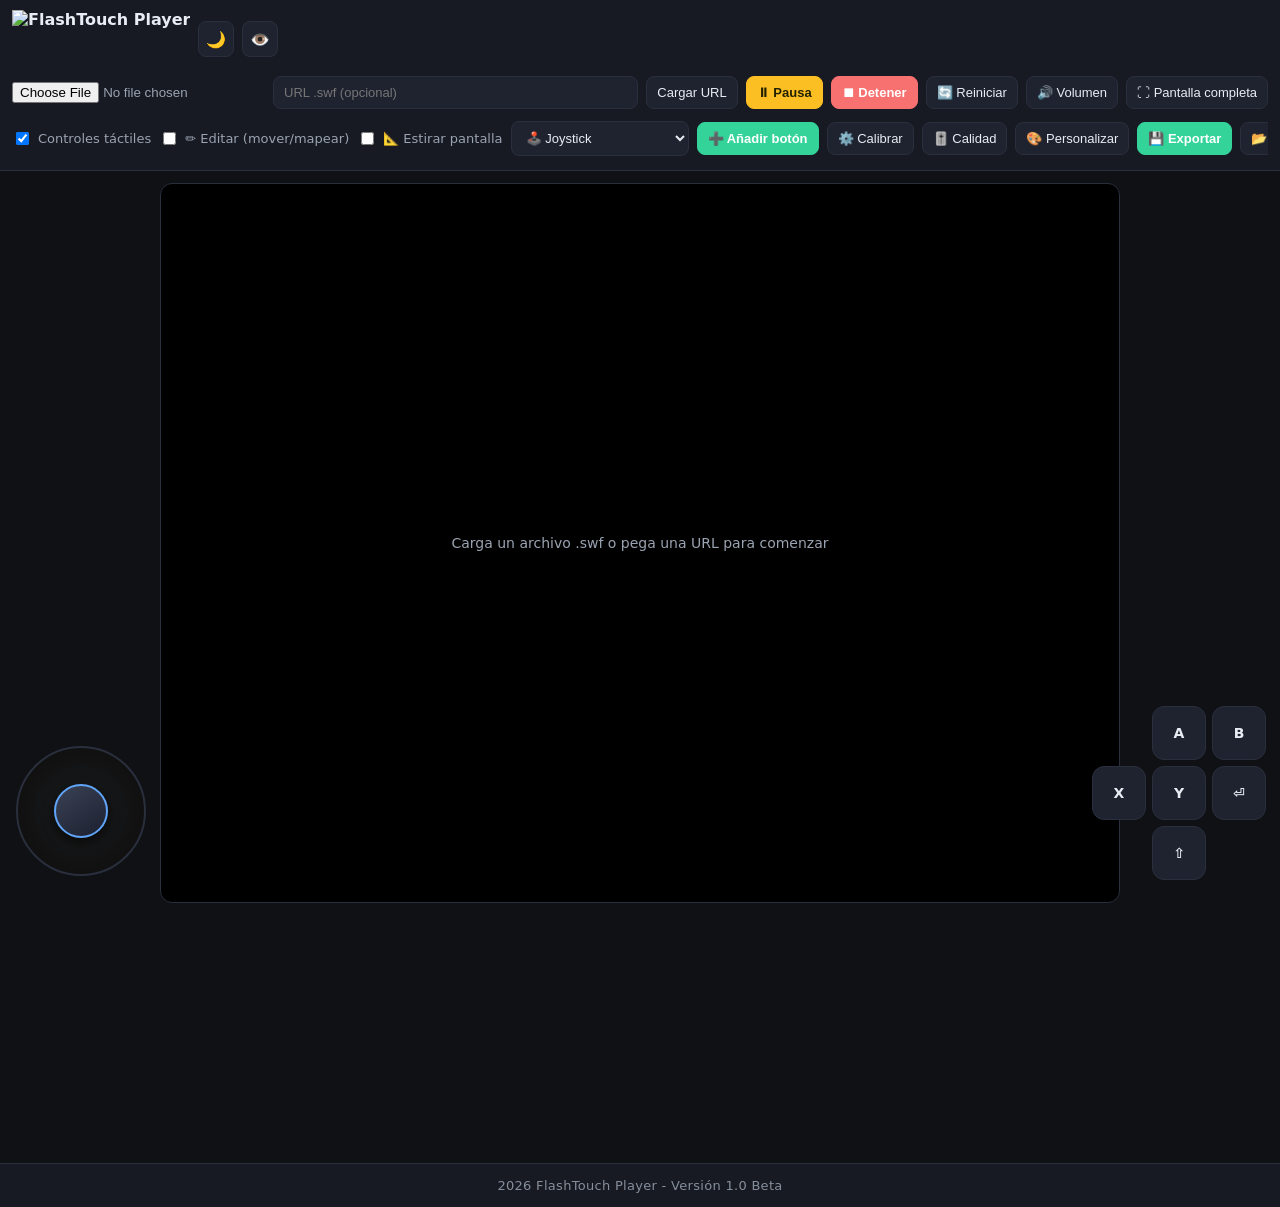
==== commit 0368fe04: "Add files via upload" ====
--- a/index.html
+++ b/index.html
@@ -3,10 +3,10 @@
 <head>
 <meta charset="UTF-8" />
 <meta name="viewport" content="width=device-width,initial-scale=1,viewport-fit=cover,maximum-scale=5,user-scalable=yes" />
-<link rel="icon" href="https://i.postimg.cc/tTcNK5FL/Icon-flashtouch.png" type="image/png">
+<link rel="icon" href="https://raw.githubusercontent.com/flashtouch-player/play/refs/heads/main/icon.png" type="image/png">
 <title>FlashTouch Player - Reproductor SWF Flash con Controles Táctiles</title>
 <meta name="description" content="FlashTouch Player: reproductor de juegos Flash (.swf) en el navegador con controles táctiles personalizables, mapeo de teclas, joystick virtual y soporte para móvil y PC. Gratis y sin instalación." />
-<meta name="keywords" content="FlashTouch Player, reproductor flash, reproductor SWF, jugar flash en móvil, controles táctiles flash, joystick virtual, mapeo de teclas, juegos flash online, ruffle, emulador flash, juegos SWF" />
+<meta name="keywords" content="FlashTouch Player, reproductor flash, reproductor SWF, jugar flash en móvil, controles táctiles flash, joystick virtual, mapeo de teclas, juegos flash online, ruffle, emulador flash, juegos SWF, android flash, iphone flash, windows flash" />
 <meta name="author" content="FlashTouch Player" />
 <meta name="robots" content="index, follow" />
 <meta name="theme-color" content="#0f1115" />
@@ -15,7 +15,7 @@
 <meta property="og:type" content="website" />
 <meta property="og:title" content="FlashTouch Player - Reproductor SWF con Controles Táctiles" />
 <meta property="og:description" content="Reproduce juegos Flash (.swf) en cualquier dispositivo con controles táctiles personalizables, joystick virtual y mapeo de teclas." />
-<meta property="og:image" content="https://i.postimg.cc/wvwmz0NR/logo-1.png" />
+<meta property="og:image" content="https://raw.githubusercontent.com/flashtouch-player/play/refs/heads/main/miniatura.png" />
 <meta property="og:site_name" content="FlashTouch Player" />
 <!-- Twitter -->
 <meta name="twitter:card" content="summary_large_image" />
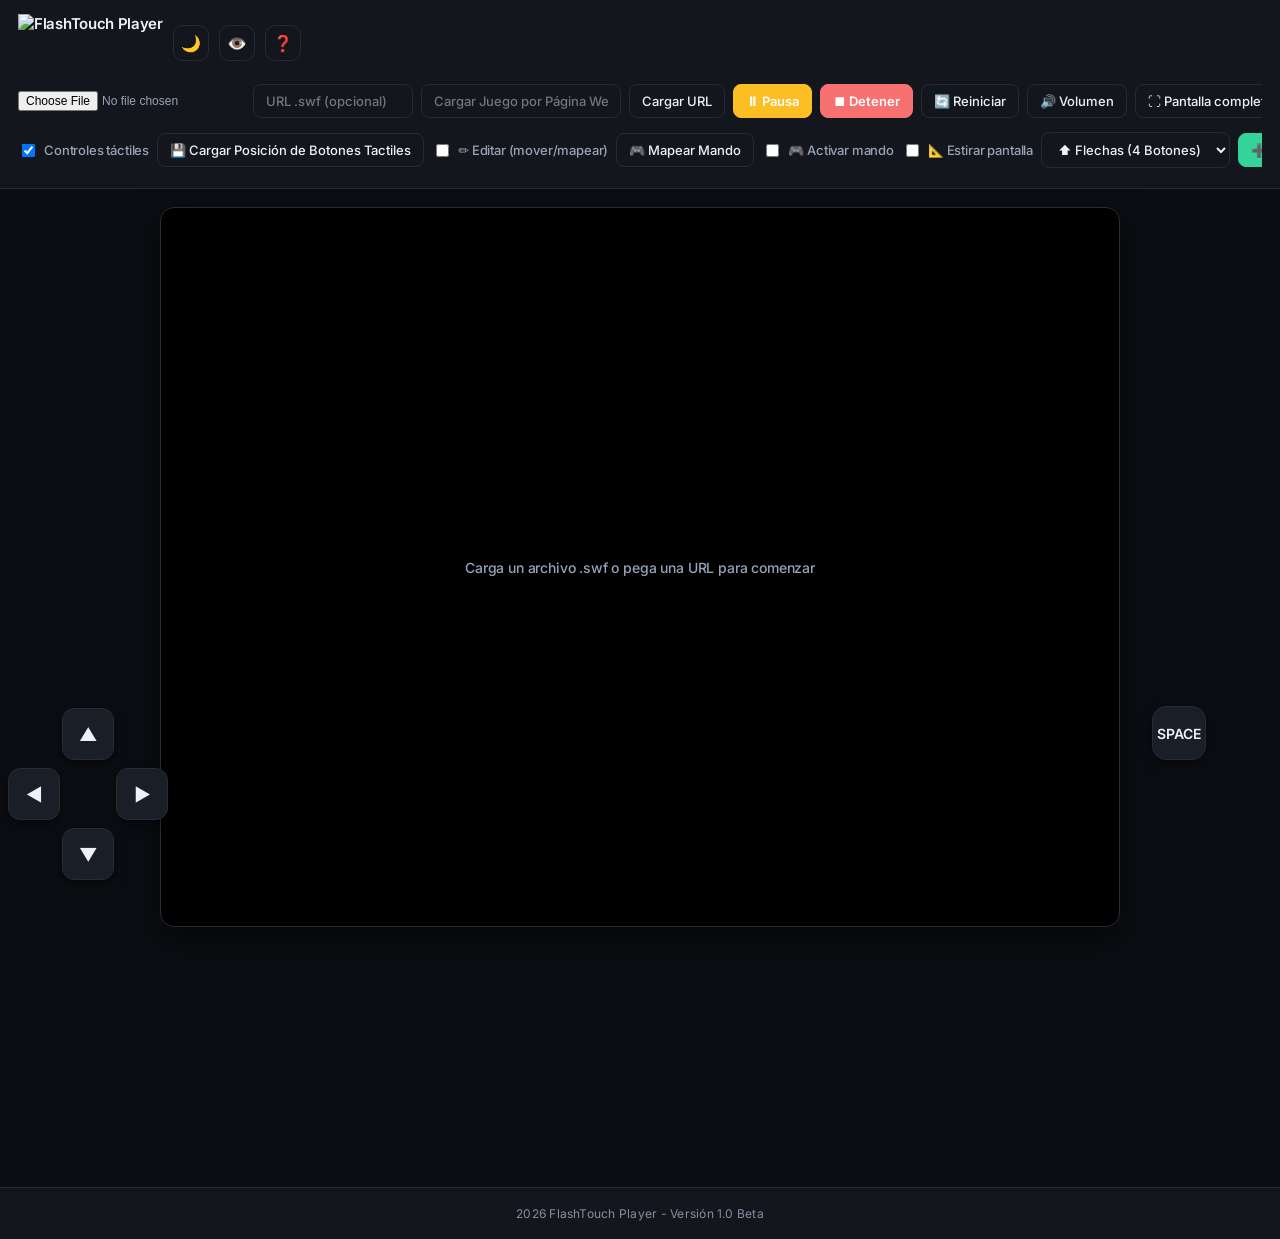
==== commit 19ae2858: "Add files via upload" ====
--- a/index.html
+++ b/index.html
@@ -3,10 +3,11 @@
 <head>
 <meta charset="UTF-8" />
 <meta name="viewport" content="width=device-width,initial-scale=1,viewport-fit=cover,maximum-scale=5,user-scalable=yes" />
-<link rel="icon" href="https://raw.githubusercontent.com/flashtouch-player/play/refs/heads/main/icon.png" type="image/png">
+<link rel="icon" href="icon.png" type="image/png">
+<link rel="shortcut icon" href="icon.png">
 <title>FlashTouch Player - Reproductor SWF Flash con Controles Táctiles</title>
 <meta name="description" content="FlashTouch Player: reproductor de juegos Flash (.swf) en el navegador con controles táctiles personalizables, mapeo de teclas, joystick virtual y soporte para móvil y PC. Gratis y sin instalación." />
-<meta name="keywords" content="FlashTouch Player, reproductor flash, reproductor SWF, jugar flash en móvil, controles táctiles flash, joystick virtual, mapeo de teclas, juegos flash online, ruffle, emulador flash, juegos SWF, android flash, iphone flash, windows flash" />
+<meta name="keywords" content="FlashTouch Player, reproductor flash, reproductor SWF, jugar flash en móvil, controles táctiles flash, joystick virtual, mapeo de teclas, juegos flash online, ruffle, emulador flash, juegos SWF" />
 <meta name="author" content="FlashTouch Player" />
 <meta name="robots" content="index, follow" />
 <meta name="theme-color" content="#0f1115" />
@@ -21,16 +22,10 @@
 <meta name="twitter:card" content="summary_large_image" />
 <meta name="twitter:title" content="FlashTouch Player - Reproductor SWF Flash" />
 <meta name="twitter:description" content="Reproduce juegos Flash (.swf) en móvil y PC con controles táctiles personalizables." />
-<meta name="twitter:image" content="https://i.postimg.cc/wvwmz0NR/logo-1.png" />
+<meta name="twitter:image" content="https://raw.githubusercontent.com/flashtouch-player/play/refs/heads/main/miniatura.png" />
  <!-- Google tag (gtag.js) -->
 <script async src="https://www.googletagmanager.com/gtag/js?id=G-Q0RN49XTY3"></script>
-<script>
-  window.dataLayer = window.dataLayer || [];
-  function gtag(){dataLayer.push(arguments);}
-  gtag('js', new Date());
-
-  gtag('config', 'G-Q0RN49XTY3');
-</script>
+
 <script type="application/ld+json">
 {
   "@context": "https://schema.org",
@@ -43,19 +38,594 @@
 }
 </script>
 
-    <link rel="stylesheet" href="styles.css">
+    <style>
+/* ============================================================
+   FlashTouch Player — "Minimal Claro Pro" redesign
+   Mantiene 100% de los selectores, IDs, clases y CSS vars
+   utilizados por el JS original. Solo cambia la estética:
+   - Tema claro por defecto, elegante (Apple/Linear style)
+   - Tipografía Inter, tracking ajustado
+   - Bordes finos, radios suaves, sombras sutiles
+   - Acentos azul índigo / verde menta
+   - Tema oscuro disponible vía html[data-theme="dark"]
+   ============================================================ */
+@import url('https://fonts.googleapis.com/css2?family=Inter:wght@400;500;600;700&display=swap');
+
+/* ========== Tema CLARO (default) ========== */
+:root{
+  --bg:#f7f8fa; --panel:#ffffff; --panel2:#f1f3f7; --txt:#0b1220;
+  --muted:#5b667a; --accent:#10b981; --accent2:#4f46e5; --danger:#dc2626;
+  --warn:#d97706; --ok:#059669; --border:#e4e7ee;
+  --btn-bg:#ffffff; --btn-shadow:0 1px 2px rgba(15,23,42,.06),0 4px 12px rgba(15,23,42,.05);
+  --press:#4f46e5;
+  --press-glow:rgba(79,70,229,.28);
+}
+/* ========== Tema OSCURO ========== */
+html[data-theme="dark"]{
+  --bg:#0b0d12; --panel:#13161d; --panel2:#1a1e27; --txt:#eef1f7;
+  --muted:#9aa3b6; --accent:#34d399; --accent2:#818cf8; --danger:#f87171;
+  --warn:#fbbf24; --ok:#34d399; --border:#262b36;
+  --btn-bg:#1a1e27; --btn-shadow:0 4px 12px rgba(0,0,0,.45);
+  --press:#818cf8;
+  --press-glow:rgba(129,140,248,.35);
+}
+
+*{box-sizing:border-box}
+html,body{
+  margin:0;background:var(--bg);color:var(--txt);
+  font-family:'Inter',system-ui,-apple-system,Segoe UI,Roboto,sans-serif;
+  -webkit-font-smoothing:antialiased;-moz-osx-font-smoothing:grayscale;
+  letter-spacing:-0.01em;
+  transition:background .25s,color .25s
+}
+body{
+  min-height:100vh;overflow-y:auto;overflow-x:hidden;
+  -webkit-overflow-scrolling:touch;
+  display:flex;flex-direction:column;max-width:100vw;
+}
+main{flex:1 0 auto}
+#siteFooter{flex-shrink:0;margin-top:auto}
+
+/* ===== Header limpio ===== */
+header{
+  position:relative;z-index:1;
+  background:var(--panel);
+  border-bottom:1px solid var(--border);
+  padding:14px 18px;
+  backdrop-filter:saturate(1.2);
+}
+h1{
+  margin:0 0 12px;font-size:15px;font-weight:600;
+  display:flex;align-items:center;gap:10px;flex-wrap:wrap;
+  letter-spacing:-0.02em;color:var(--txt);
+}
+
+.row{
+  display:flex;flex-wrap:nowrap;gap:8px;align-items:center;
+  overflow-x:auto;overflow-y:hidden;
+  scrollbar-width:thin;
+  -webkit-overflow-scrolling:touch;
+  padding-bottom:6px;
+}
+.row::-webkit-scrollbar{height:6px}
+.row::-webkit-scrollbar-thumb{background:var(--border);border-radius:3px}
+.row > *{flex:0 0 auto}
+.row input[type=url]{min-width:180px}
+
+/* ===== Inputs y botones ===== */
+button,select,input[type=text],input[type=url],input[type=number],input[type=range]{
+  background:var(--panel);
+  color:var(--txt);
+  border:1px solid var(--border);
+  border-radius:8px;
+  padding:8px 12px;
+  font-size:13px;
+  font-family:inherit;
+  font-weight:500;
+  cursor:pointer;
+  transition:background .15s,border-color .15s,color .15s,box-shadow .15s,transform .05s;
+}
+button:hover{border-color:var(--accent2);background:var(--panel2)}
+button:active{transform:translateY(1px)}
+button:focus-visible{outline:none;box-shadow:0 0 0 3px var(--press-glow)}
+input[type=text]:focus,input[type=url]:focus,input[type=number]:focus,select:focus{
+  outline:none;border-color:var(--accent2);box-shadow:0 0 0 3px var(--press-glow);
+}
+button.primary{background:var(--accent2);color:#fff;border-color:var(--accent2);font-weight:600;box-shadow:var(--btn-shadow)}
+button.primary:hover{background:#4338ca;border-color:#4338ca}
+html[data-theme="dark"] button.primary:hover{background:#6366f1;border-color:#6366f1}
+button.danger{background:var(--danger);color:#fff;border-color:var(--danger);font-weight:600}
+button.danger:hover{background:#b91c1c;border-color:#b91c1c}
+button.warn{background:var(--warn);color:#fff;border-color:var(--warn);font-weight:600}
+button.warn:hover{background:#b45309;border-color:#b45309}
+button.ok{background:var(--ok);color:#fff;border-color:var(--ok);font-weight:600}
+button.ok:hover{background:#047857;border-color:#047857}
+input[type=file]{color:var(--muted);font-size:12px}
+label.chk{display:inline-flex;align-items:center;gap:6px;font-size:13px;color:var(--muted);cursor:pointer;font-weight:500}
+
+main{padding:18px;padding-bottom:calc(260px + env(safe-area-inset-bottom))}
+
+/* ===== Footer ===== */
+#siteFooter{
+  position:relative;z-index:1;
+  background:var(--panel);
+  border-top:1px solid var(--border);
+  color:var(--muted);
+  text-align:center;
+  padding:18px 12px calc(18px + env(safe-area-inset-bottom));
+  font-size:12px;
+  letter-spacing:.02em;
+}
+#siteFooter span{opacity:.85}
+body.fs-active #siteFooter{display:none}
+
+/* ===== Stage / reproductor ===== */
+#stage{
+  position:relative;
+  width:min(calc(960px * var(--stage-scale, 1)), 100%);
+  max-width:100%;
+  margin:0 auto;
+  aspect-ratio:4/3;
+  background:#000;
+  border:1px solid var(--border);
+  border-radius:14px;
+  overflow:hidden;box-sizing:border-box;
+  box-shadow:0 1px 2px rgba(15,23,42,.04),0 12px 32px rgba(15,23,42,.08);
+  transition:width .08s linear,height .08s linear,box-shadow .25s;
+}
+html[data-theme="dark"] #stage{box-shadow:0 12px 32px rgba(0,0,0,.5)}
+#player{
+  position:absolute;inset:var(--stage-pad,0px);
+  width:auto;height:auto;
+  transform:scale(var(--game-zoom,1));
+  transform-origin:center center;
+  transition:transform .08s linear,inset .12s linear;
+  image-rendering:var(--game-img-rendering, auto);
+  filter:var(--game-quality-filter, none);
+}
+#player canvas, #player video, #player img, #player iframe, #player embed, #player object{
+  image-rendering:var(--game-img-rendering, auto) !important;
+  filter:var(--game-quality-filter, none) !important;
+}
+.empty{
+  position:absolute;inset:0;display:flex;align-items:center;justify-content:center;
+  color:#94a3b8;text-align:center;padding:24px;font-size:14px;font-weight:500;
+}
+
+/* ===== Touch overlay ===== */
+#touchLayer{
+  position:fixed;left:0;right:0;top:0;bottom:0;
+  width:100%;height:100%;
+  pointer-events:none;
+  z-index:50;
+  padding-bottom:env(safe-area-inset-bottom);
+  opacity:var(--ctrl-opacity, 1);
+  transition:opacity .2s;
+  zoom: var(--zoom-comp, 1);
+  overflow:hidden;
+}
+#touchLayer.hidden{display:none}
+.floating{position:absolute;pointer-events:auto;touch-action:none;user-select:none;-webkit-user-select:none}
+
+/* Joystick */
+.joy{
+  width:calc(130px * var(--btn-scale, 1) * var(--ind-scale, 1));
+  height:calc(130px * var(--btn-scale, 1) * var(--ind-scale, 1));
+  border-radius:50%;
+  background:radial-gradient(circle at 30% 30%, #ffffff 0%, #e5e7ef 60%, #cbd0db 100%);
+  border:1px solid var(--border);
+  box-shadow:inset 0 2px 6px rgba(255,255,255,.7), 0 6px 16px rgba(15,23,42,.12);
+  display:flex;align-items:center;justify-content:center;
+  left:16px;bottom:24px;
+}
+html[data-theme="dark"] .joy{
+  background:radial-gradient(circle at 30% 30%, #2a3142 0%, #1a1e27 70%, #0f1218 100%);
+  box-shadow:inset 0 2px 6px rgba(255,255,255,.05), 0 6px 16px rgba(0,0,0,.5);
+}
+.joy .stick{
+  width:calc(54px * var(--btn-scale, 1) * var(--ind-scale, 1));
+  height:calc(54px * var(--btn-scale, 1) * var(--ind-scale, 1));
+  border-radius:50%;
+  background:linear-gradient(145deg,#ffffff,#dde1ea);
+  border:2px solid var(--accent2);
+  box-shadow:var(--btn-shadow);
+}
+html[data-theme="dark"] .joy .stick{background:linear-gradient(145deg,#3a4255,#1c2030)}
+
+/* Flechas */
+.arrows{display:none}
+.arrows.on{display:block}
+.arrows .ab.diag{display:none}
+.arrows.eight .ab.diag{display:flex}
+.ab{
+  position:absolute;
+  width:calc(52px * var(--btn-scale, 1) * var(--ind-scale, 1));
+  height:calc(52px * var(--btn-scale, 1) * var(--ind-scale, 1));
+  background:var(--btn-bg);
+  border:1px solid var(--border);
+  border-radius:12px;
+  display:flex;align-items:center;justify-content:center;
+  font-size:calc(18px * var(--btn-scale, 1) * var(--ind-scale, 1));
+  color:var(--txt);font-weight:600;
+  pointer-events:auto;touch-action:none;
+  user-select:none;-webkit-user-select:none;
+  box-shadow:var(--btn-shadow);
+  transition:background .08s,box-shadow .08s,border-color .08s,width .15s,height .15s,transform .05s;
+}
+
+/* Pad */
+.pad{display:none}
+.pad.on{display:block}
+.pbtn{
+  position:absolute;
+  width:calc(54px * var(--btn-scale, 1) * var(--ind-scale, 1));
+  height:calc(54px * var(--btn-scale, 1) * var(--ind-scale, 1));
+  background:var(--btn-bg);
+  border:1px solid var(--border);
+  border-radius:14px;
+  display:flex;align-items:center;justify-content:center;
+  font-size:calc(14px * var(--btn-scale, 1) * var(--ind-scale, 1));
+  font-weight:600;color:var(--txt);
+  pointer-events:auto;touch-action:none;
+  user-select:none;-webkit-user-select:none;
+  box-shadow:var(--btn-shadow);
+  transition:background .08s,box-shadow .08s,border-color .08s,width .15s,height .15s,transform .05s;
+}
+
+/* Botón seleccionado en edición */
+.editing .floating.is-selected,.editing .ab.is-selected,.editing .pbtn.is-selected{
+  outline:2px solid var(--accent2);
+  box-shadow:0 0 0 4px var(--press-glow);
+}
+
+/* Popover de tamaño */
+#sizePop{
+  position:fixed;display:none;z-index:9998;
+  background:var(--panel);
+  border:1px solid var(--accent2);
+  border-radius:12px;
+  padding:10px 12px;
+  box-shadow:0 10px 32px rgba(15,23,42,.18);
+  align-items:center;gap:10px;font-size:12px;color:var(--txt);
+  min-width:220px;
+}
+#sizePop.on{display:flex}
+#sizePop input[type=range]{flex:1;min-width:100px;padding:0;margin:0}
+#sizePop .lbl{color:var(--muted);font-size:11px;white-space:nowrap;font-weight:500}
+#sizePop .val{font-weight:700;color:var(--accent2);min-width:36px;text-align:right}
+#sizePop button{padding:4px 8px;font-size:11px}
+
+/* Header colapsable */
+header.collapsed .row{display:none}
+
+/* ===== Press state ===== */
+.ab.is-pressed,.pbtn.is-pressed,
+.ab:active,.pbtn:active{
+  background:var(--press)!important;
+  color:#fff!important;
+  border-color:var(--press)!important;
+  box-shadow:0 0 0 4px var(--press-glow), 0 4px 12px rgba(15,23,42,.18);
+  transform:scale(.96);
+}
+
+/* Edit mode highlight */
+.editing .floating,.editing .ab,.editing .pbtn{
+  outline:2px dashed var(--warn);
+  background-color:rgba(217,119,6,.12);
+}
+.editing .ab,.editing .pbtn,.editing .floating{cursor:move}
+.delBadge{
+  position:absolute;top:-8px;right:-8px;width:22px;height:22px;border-radius:50%;
+  background:var(--danger);color:#fff;font-size:13px;line-height:20px;text-align:center;
+  border:2px solid var(--bg);display:none;cursor:pointer;font-weight:700;z-index:5;
+  box-shadow:0 2px 6px rgba(220,38,38,.4);
+}
+.editing .delBadge{display:block}
+
+/* Modal */
+.modal{
+  position:fixed;inset:0;
+  background:rgba(15,23,42,.45);
+  backdrop-filter:blur(8px);
+  display:none;align-items:center;justify-content:center;
+  z-index:100;padding:16px;pointer-events:none;
+}
+.modal.on{display:flex;pointer-events:auto}
+.modal .box{
+  background:var(--panel);
+  border:1px solid var(--border);
+  border-radius:16px;
+  padding:20px;
+  max-width:480px;width:100%;max-height:90vh;overflow-y:auto;
+  box-shadow:0 20px 50px rgba(15,23,42,.2);
+}
+.modal h3{margin:0 0 14px;font-size:16px;font-weight:600;letter-spacing:-0.01em}
+.modal .field{margin-bottom:12px}
+.modal label{display:block;font-size:12px;color:var(--muted);margin-bottom:5px;font-weight:500}
+.modal input,.modal select{width:100%}
+.status{padding:10px;border-radius:10px;font-size:12px;margin-top:10px;text-align:center;font-weight:500}
+.status.detect{background:rgba(217,119,6,.12);color:var(--warn);border:1px solid rgba(217,119,6,.25)}
+.status.saved{background:rgba(5,150,105,.12);color:var(--ok);border:1px solid rgba(5,150,105,.25)}
+.status.idle{background:var(--panel2);color:var(--muted);border:1px solid var(--border)}
+.hint{font-size:11px;color:var(--muted);margin-top:5px}
+.panel{
+  background:var(--panel);
+  border:1px solid var(--border);
+  border-radius:12px;
+  padding:14px;
+  margin-bottom:12px;
+  box-shadow:0 1px 2px rgba(15,23,42,.04);
+}
+.panel h4{margin:0 0 10px;font-size:13px;font-weight:600;color:var(--accent2);letter-spacing:-0.01em}
+
+/* Toggle tema */
+.iconBtn{
+  width:36px;height:36px;padding:0;
+  display:inline-flex;align-items:center;justify-content:center;
+  font-size:16px;border-radius:10px;
+}
+
+/* ===== Pantalla completa ===== */
+#stage:fullscreen{width:100vw;height:100vh;background:#000;border:none;border-radius:0}
+#stage:-webkit-full-screen{width:100vw;height:100vh}
+@media (orientation:portrait){
+  #stage:fullscreen{
+    transform:rotate(90deg);
+    transform-origin:center center;
+    width:100vh;height:100vw;
+    position:fixed;
+    top:50%;left:50%;
+    margin-top:calc(-50vw);
+    margin-left:calc(-50vh);
+  }
+  body.fs-rotated #touchLayer{
+    position:fixed;
+    transform:rotate(90deg);
+    transform-origin:center center;
+    width:100vh;height:100vw;
+    top:calc(50% - 50vw);
+    left:calc(50% - 50vh);
+    z-index:9999;
+  }
+}
+body.fs-active #touchLayer{z-index:9999}
+body.fs-active:not(.touch-off) #touchLayer.hidden{display:block !important}
+
+body.fs-active header,body.fs-active main > .panel,body.fs-active #emptyMsg{}
+
+body.fs-active.stretch-on #stretchBar{
+  display:flex;flex-wrap:wrap;
+  position:fixed;left:50%;top:8px;transform:translateX(-50%);
+  z-index:10000;max-width:96vw;width:auto;
+  background:rgba(20,20,20,.85);backdrop-filter:blur(8px);
+  margin:0;
+}
+
+#stretchBar .fs-only{display:none !important}
+body.fs-active.stretch-on #stretchBar .fs-only{display:inline-flex !important}
+body.fs-active.stretch-on #stretchBar input[type=range].fs-only{display:inline-block !important}
+
+/* ===== Recorte lateral ===== */
+#stage{ --side-crop-pct: 0; background:#000; }
+#player{
+  --side-crop-scale: calc(100 / (100 - 2 * var(--side-crop-pct, 0)));
+  transform-origin: 50% 50%;
+  transform: scaleX(var(--side-crop-scale, 1));
+  clip-path: inset(0 calc(var(--side-crop-pct, 0) * 1%) 0 calc(var(--side-crop-pct, 0) * 1%));
+  will-change: transform, clip-path;
+}
+
+/* Botón flotante de edición en fullscreen */
+#fsEditBtn{
+  display:none;
+  position:fixed;top:12px;left:12px;z-index:10001;
+  width:calc(54px * var(--btn-scale, 1));
+  height:calc(54px * var(--btn-scale, 1));
+  background:var(--btn-bg);
+  border:1px solid var(--border);
+  border-radius:14px;
+  color:var(--txt);
+  font-size:calc(20px * var(--btn-scale, 1));
+  font-weight:600;
+  cursor:pointer;
+  box-shadow:var(--btn-shadow);
+  align-items:center;justify-content:center;
+  padding:0;
+  opacity:var(--ctrl-opacity, 1);
+  -webkit-tap-highlight-color:transparent;
+  transition:background .12s,box-shadow .12s,border-color .12s,transform .1s,opacity .2s;
+}
+#fsEditBtn:active{transform:scale(.94)}
+#fsEditBtn.active{
+  background:var(--press)!important;color:#fff!important;
+  border-color:var(--press)!important;
+  box-shadow:0 0 0 4px var(--press-glow);
+}
+body.fs-active #fsEditBtn{display:inline-flex}
+body.touch-off #fsEditBtn,
+body.fs-active.touch-off #fsEditBtn{display:none !important}
+body.touch-off #touchLayer{display:none !important}
+
+body.stretch-hidden #stretchBar{display:none !important}
+
+body.fs-active #mapModal,
+body.fs-active #settingsModal,
+body.fs-active #volumeModal,
+body.fs-active #configModal,
+body.fs-active #helpModal,
+body.fs-active #qualityModal,
+body.fs-active #sizePop{z-index:100000}
+
+/* ===== Menú flotante en fullscreen ===== */
+#fsEditMenu{
+  display:none;
+  position:fixed;
+  top:calc(12px + 54px * var(--btn-scale, 1) + 6px);
+  left:12px;
+  z-index:100001;
+  min-width:220px;
+  max-height:calc(100vh - 12px - 54px * var(--btn-scale, 1) - 18px);
+  max-height:calc(100dvh - 12px - 54px * var(--btn-scale, 1) - 18px);
+  overflow-y:auto;overflow-x:hidden;
+  overscroll-behavior:contain;
+  -webkit-overflow-scrolling:touch;
+  background:var(--panel);
+  border:1px solid var(--border);
+  border-radius:12px;
+  padding:6px;
+  box-shadow:0 12px 28px rgba(15,23,42,.18);
+  flex-direction:column;gap:2px;
+}
+#fsEditMenu::-webkit-scrollbar{width:8px}
+#fsEditMenu::-webkit-scrollbar-track{background:transparent}
+#fsEditMenu::-webkit-scrollbar-thumb{background:var(--border);border-radius:6px}
+#fsEditMenu::-webkit-scrollbar-thumb:hover{background:var(--accent2)}
+#fsEditMenu.on{display:flex}
+#fsEditMenu button{
+  background:transparent;border:0;
+  color:var(--txt);
+  text-align:left;
+  padding:10px 12px;
+  border-radius:8px;
+  font-size:14px;font-weight:500;
+  cursor:pointer;white-space:nowrap;
+  transition:background .12s;
+}
+#fsEditMenu button:hover,
+#fsEditMenu button:focus-visible{background:var(--panel2);outline:none}
+#fsEditMenu button.active{
+  background:var(--accent2);color:#fff;
+}
+body.touch-off #fsEditMenu{display:none !important}
+
+/* ===== Responsive ===== */
+@media (max-width:600px){
+  header{padding:12px 14px}
+  h1{font-size:14px}
+  button,select,input{font-size:12px;padding:7px 10px}
+  main{padding:12px;padding-bottom:calc(250px + env(safe-area-inset-bottom))}
+  .joy{left:10px;bottom:18px}
+  #touchLayer{--mobile-scale:0.85}
+  .joy{width:calc(130px * var(--btn-scale, 1) * var(--ind-scale, 1) * var(--mobile-scale, 1));
+       height:calc(130px * var(--btn-scale, 1) * var(--ind-scale, 1) * var(--mobile-scale, 1))}
+  .joy .stick{width:calc(54px * var(--btn-scale, 1) * var(--ind-scale, 1) * var(--mobile-scale, 1));
+              height:calc(54px * var(--btn-scale, 1) * var(--ind-scale, 1) * var(--mobile-scale, 1))}
+  .ab{width:calc(52px * var(--btn-scale, 1) * var(--ind-scale, 1) * var(--mobile-scale, 1));
+      height:calc(52px * var(--btn-scale, 1) * var(--ind-scale, 1) * var(--mobile-scale, 1));
+      font-size:calc(18px * var(--btn-scale, 1) * var(--ind-scale, 1) * var(--mobile-scale, 1))}
+  .pbtn{width:calc(54px * var(--btn-scale, 1) * var(--ind-scale, 1) * var(--mobile-scale, 1));
+        height:calc(54px * var(--btn-scale, 1) * var(--ind-scale, 1) * var(--mobile-scale, 1));
+        font-size:calc(14px * var(--btn-scale, 1) * var(--ind-scale, 1) * var(--mobile-scale, 1))}
+}
+
+/* ===== Landscape sin fullscreen ===== */
+@media (orientation:landscape) and (max-height:700px){
+  main{padding:8px;padding-bottom:calc(220px + env(safe-area-inset-bottom))}
+  body:not(.stretch-on) #stage:not(:fullscreen){
+    height:50vh;max-height:50vh;width:auto;max-width:100%;
+    aspect-ratio:4/3;margin:0 auto;
+  }
+  body.stretch-on #stage:not(:fullscreen){
+    height:calc(var(--stage-h, 90vh) * var(--stage-scale, 1));
+    width:min(calc(var(--stage-w, 100vw) * var(--stage-scale, 1)), 100%);
+    max-width:100%;aspect-ratio:auto;margin:0 auto;box-sizing:border-box;
+  }
+}
+
+/* ===== Estirar pantalla ===== */
+body.stretch-on #stage:not(:fullscreen){
+  width:min(calc(var(--stage-w, 100%) * var(--stage-scale, 1)), 100%);
+  height:calc(var(--stage-h, auto) * var(--stage-scale, 1));
+  max-width:100%;
+  aspect-ratio:auto;
+  resize:both;overflow:hidden;box-sizing:border-box;
+}
+.resize-handle{
+  position:absolute;width:18px;height:18px;
+  background:var(--accent2);border:2px solid #fff;
+  border-radius:50%;z-index:10;display:none;
+  box-shadow:0 2px 8px rgba(15,23,42,.25);
+}
+body.stretch-on .resize-handle{display:block}
+.resize-handle.tl{top:-9px;left:-9px;cursor:nwse-resize}
+.resize-handle.tr{top:-9px;right:-9px;cursor:nesw-resize}
+.resize-handle.bl{bottom:-9px;left:-9px;cursor:nesw-resize}
+.resize-handle.br{bottom:-9px;right:-9px;cursor:nwse-resize}
+
+/* Barra estirar */
+#stretchBar{
+  display:none;max-width:960px;margin:10px auto 0;
+  background:var(--panel);
+  border:1px solid var(--accent2);
+  border-radius:12px;
+  padding:12px 14px;
+  align-items:center;justify-content:center;
+  gap:10px 14px;font-size:12px;
+  box-shadow:0 4px 12px rgba(79,70,229,.08);
+}
+body.stretch-on #stretchBar{display:flex;flex-wrap:wrap;justify-content:center;align-items:center}
+#stretchBar .sb-group{
+  display:flex;flex-direction:column;align-items:center;justify-content:center;
+  gap:5px;min-width:140px;flex:0 1 180px;text-align:center;
+}
+#stretchBar .sb-group .lbl{color:var(--muted);text-align:center;white-space:nowrap;font-weight:500}
+#stretchBar .sb-group input[type=range]{width:100%;max-width:200px;margin:0}
+#stretchBar .sb-group .val{color:var(--accent2);font-weight:700;text-align:center}
+#stretchBar .sb-actions{display:flex;gap:8px;justify-content:center;align-items:center;flex:1 0 100%;margin-top:4px}
+@media (hover:hover) and (pointer:fine){
+  #stretchBar .mobile-only{display:none}
+  #stretchBar .pc-hint{display:inline}
+}
+@media (hover:none) or (pointer:coarse){
+  #stretchBar .pc-hint{display:none}
+  .resize-handle{display:none !important}
+}
+@media (max-width:520px){
+  body.stretch-on #stretchBar{flex-direction:column;gap:10px}
+  #stretchBar .sb-group{width:100%;max-width:300px;flex:0 0 auto}
+  #stretchBar .sb-group input[type=range]{max-width:260px}
+}
+
+@media (max-width:380px){
+  .row{gap:6px}
+  button{padding:6px 9px}
+}
+
+/* ===== Colores personalizados de botones táctiles ===== */
+body.custom-btn-colors .ab,
+body.custom-btn-colors .pbtn,
+body.custom-btn-colors #fsEditBtn{
+  background: var(--cust-btn-bg, var(--btn-bg)) !important;
+  color: var(--cust-btn-text, var(--txt)) !important;
+  border-color: var(--cust-btn-border, var(--border)) !important;
+}
+body.custom-btn-colors .joy .stick{
+  background: var(--cust-btn-bg, linear-gradient(145deg,#ffffff,#dde1ea)) !important;
+  border-color: var(--cust-btn-border, var(--accent2)) !important;
+}
+body.custom-btn-colors .ab.is-pressed,
+body.custom-btn-colors .pbtn.is-pressed,
+body.custom-btn-colors .ab:active,
+body.custom-btn-colors .pbtn:active{
+  background: var(--cust-btn-press, var(--press)) !important;
+  border-color: var(--cust-btn-press, var(--press)) !important;
+  color: var(--cust-btn-text, #fff) !important;
+}
+</style>
 </head>
 <body>
    
 <header>
   <h1>
-    <img src="https://i.postimg.cc/wvwmz0NR/logo-1.png" alt="FlashTouch Player" style="height:58px;width:auto;vertical-align:middle" />
+    <img id="headerLogo" src="https://i.postimg.cc/wvwmz0NR/logo-1.png" alt="FlashTouch Player" style="height:58px;width:auto;vertical-align:middle" />
     <button id="themeBtn" class="iconBtn" title="Cambiar tema">🌙</button>
     <button id="toggleHeaderBtn" class="iconBtn" title="Ocultar/mostrar opciones">👁️</button>
+    <button id="helpBtn" class="iconBtn" title="Ayuda rápida" aria-label="Ayuda rápida">❓</button>
   </h1>
   <div class="row">
     <input type="file" id="fileInput" accept=".swf" />
     <input type="url" id="urlInput" placeholder="URL .swf (opcional)" style="flex:1;min-width:160px" />
+    <input type="url" id="pageUrlInput" placeholder="Cargar Juego por Página Web" style="flex:1;min-width:200px" />
     <button id="loadUrlBtn">Cargar URL</button>
     <button id="pauseBtn" class="warn">⏸ Pausa</button>
     <button id="stopBtn" class="danger">⏹ Detener</button>
@@ -65,7 +635,10 @@
   </div>
   <div class="row" style="margin-top:8px">
     <label class="chk"><input type="checkbox" id="touchToggle" autocomplete="off" checked /> Controles táctiles</label>
+    <button id="posSlotsBtn" title="Guardar / Cargar posiciones de los botones táctiles por modo (Global, No Fullscreen, Fullscreen).">💾 Cargar Posición de Botones Tactiles</button>
     <label class="chk"><input type="checkbox" id="editMode" autocomplete="off" /> ✏️ Editar (mover/mapear)</label>
+    <button id="gamepadMapBtn" title="Mapear botones del mando (gamepad) a teclas del teclado">🎮 Mapear Mando</button>
+    <label class="chk"><input type="checkbox" id="gamepadEnable" autocomplete="off" /> 🎮 Activar mando</label>
     <label class="chk"><input type="checkbox" id="stretchToggle" autocomplete="off" /> 📐 Estirar pantalla</label>
     <select id="ctrlMode">
       <option value="joy">🕹️ Joystick</option>
@@ -81,14 +654,20 @@
     <input type="file" id="importFile" accept=".json" style="display:none" />
     <button id="resetBtn" class="warn">↺ Restaurar</button>
     <button id="clearBtn" class="danger">🗑 Borrar config</button>
-    <button id="configBtn" title="Configuración avanzada">🛠️ Configuración</button>
-    <button id="helpBtn" title="Ayuda rápida">❓ Ayuda</button>
-  </div>
-</header>
+     <button id="configBtn" title="Configuración avanzada">🛠️ Configuración</button>
+    </div>
+ </header>
 
 <main>
   <div id="stage">
     <div class="empty" id="emptyMsg">Carga un archivo .swf o pega una URL para comenzar</div>
+    <div class="empty" id="loadingMsg" style="display:none;flex-direction:column;gap:12px;background:rgba(0,0,0,.55);backdrop-filter:blur(2px);z-index:5">
+      <div id="loadingTitle" style="font-size:15px;color:var(--txt);font-weight:600">Descargando juego…</div>
+      <div style="width:min(70%,320px);height:10px;background:var(--panel2);border:1px solid var(--border);border-radius:999px;overflow:hidden">
+        <div id="loadingBar" style="height:100%;width:0%;background:linear-gradient(90deg,#3b82f6,#22c55e);transition:width .15s linear"></div>
+      </div>
+      <div id="loadingPct" style="font-size:13px;color:var(--txt);font-variant-numeric:tabular-nums">0%</div>
+    </div>
     <div id="player"></div>
     <div id="fpsCounter" data-pos="tl" style="display:none;position:absolute;top:6px;left:6px;z-index:40;background:rgba(0,0,0,0.65);color:#6ee7b7;font:bold 12px monospace;padding:3px 8px;border-radius:6px;pointer-events:none;letter-spacing:.5px">FPS: --</div>
     <div class="resize-handle tl" data-corner="tl"></div>
@@ -100,22 +679,36 @@
   <!-- Barra de estiramiento (visible al activar "Estirar pantalla") -->
   <div id="stretchBar">
     <span class="pc-hint" style="color:var(--muted)">🖱️ Arrastra desde las esquinas del reproductor para redimensionarlo.</span>
-    <span class="lbl mobile-only">↔️ Ancho:</span>
-    <input type="range" class="mobile-only" id="stretchW" min="40" max="100" step="1" value="100" />
-    <span class="lbl mobile-only">↕️ Alto:</span>
-    <input type="range" class="mobile-only" id="stretchH" min="30" max="95" step="1" value="60" />
-    <span class="lbl">🔍 Zoom juego:</span>
-    <input type="range" id="stretchZoom" min="50" max="200" step="5" value="100" style="flex:1;min-width:120px" />
-    <span class="lbl">🪟 Tamaño ventana:</span>
-    <input type="range" id="stretchScale" min="50" max="200" step="5" value="100" style="flex:1;min-width:120px" />
-    <span class="lbl">🖼️ Borde:</span>
-    <input type="range" id="stretchBorder" min="0" max="15" step="1" value="0" style="flex:1;min-width:120px" title="Tamaño del borde negro interno del reproductor (0% = sin borde, el juego llena todo)" />
-    <span class="val" id="stretchBorderVal">0%</span>
-    <span class="lbl" title="Recorta los lados izquierdo y derecho del juego para eliminar bordes negros/blancos">✂️ Recorte lateral:</span>
-    <input type="range" id="stretchSideCrop" min="0" max="30" step="1" value="0" style="flex:1;min-width:120px" title="Elimina los bordes negros/blancos de los lados del juego" />
-    <span class="val" id="stretchSideCropVal">0%</span>
-    <button id="stretchReset">↺ Reset</button>
-    <button id="stretchOk" class="ok" title="Guardar y ocultar este menú">✅ OK</button>
+    <div class="sb-group mobile-only">
+      <span class="lbl">↔️ Ancho</span>
+      <input type="range" id="stretchW" min="40" max="100" step="1" value="100" />
+    </div>
+    <div class="sb-group mobile-only">
+      <span class="lbl">↕️ Alto</span>
+      <input type="range" id="stretchH" min="30" max="95" step="1" value="60" />
+    </div>
+    <div class="sb-group">
+      <span class="lbl">🔍 Zoom juego</span>
+      <input type="range" id="stretchZoom" min="50" max="200" step="5" value="100" />
+    </div>
+    <div class="sb-group">
+      <span class="lbl">🪟 Tamaño ventana</span>
+      <input type="range" id="stretchScale" min="50" max="200" step="5" value="100" />
+    </div>
+    <div class="sb-group">
+      <span class="lbl">🖼️ Borde</span>
+      <input type="range" id="stretchBorder" min="0" max="15" step="1" value="0" title="Tamaño del borde negro interno del reproductor (0% = sin borde, el juego llena todo)" />
+      <span class="val" id="stretchBorderVal">0%</span>
+    </div>
+    <div class="sb-group">
+      <span class="lbl" title="Recorta los lados izquierdo y derecho del juego para eliminar bordes negros/blancos">✂️ Recorte lateral</span>
+      <input type="range" id="stretchSideCrop" min="0" max="30" step="1" value="0" title="Elimina los bordes negros/blancos de los lados del juego" />
+      <span class="val" id="stretchSideCropVal">0%</span>
+    </div>
+    <div class="sb-actions">
+      <button id="stretchReset">↺ Reset</button>
+      <button id="stretchOk" class="ok" title="Guardar y ocultar este menú">✅ OK</button>
+    </div>
   </div>
 
   <!-- (La ayuda rápida ahora se abre desde el botón ❓ Ayuda) -->
@@ -158,6 +751,7 @@
 <div id="fsEditMenu" role="menu" aria-hidden="true">
   <button type="button" data-act="move"   role="menuitem">✏️ Mover controles</button>
   <button type="button" data-act="add"    role="menuitem">➕ Añadir botón touch</button>
+  <button type="button" data-act="posSlots" role="menuitem">💾 Cargar Posición de Botones Tactiles</button>
   <button type="button" data-act="ctrl"   role="menuitem">🎮 Cambiar: Flechas / Joystick</button>
   <button type="button" data-act="reload" role="menuitem">🔄 Reiniciar</button>
   <button type="button" data-act="stop"   role="menuitem">⏹ Detener</button>
@@ -222,7 +816,73 @@
   </div>
 </div>
 
-<!-- Modal calibración -->
+<!-- Modal Mapear Mando (Gamepad) -->
+<div class="modal" id="gamepadModal">
+  <div class="box" style="max-width:520px">
+    <h3>🎮 Mapear Mando</h3>
+    <div class="field">
+      <label style="display:flex;align-items:center;gap:8px;cursor:pointer">
+        <input type="checkbox" id="gamepadEnable2" />
+        <span>Activar entrada de mando (gamepad)</span>
+      </label>
+    </div>
+    <div class="field">
+      <label>Estado del mando</label>
+      <div id="gpStatus" class="status idle">Conecta un mando y pulsa cualquier botón…</div>
+      <div id="gpInfo" style="font-size:11px;color:var(--muted);margin-top:4px">Mando: (ninguno)</div>
+    </div>
+    <div class="field">
+      <div style="display:flex;justify-content:space-between;align-items:center;gap:8px">
+        <label style="margin:0">Asignaciones (botón del mando → tecla del teclado)</label>
+        <div style="display:flex;gap:6px;flex-wrap:wrap"><button type="button" id="gpRefreshBtn" style="padding:4px 10px;font-size:12px">🔄 Refrescar</button><button type="button" id="gpAddBtn" class="ok" style="padding:4px 10px;font-size:12px">➕ Añadir botón</button><button type="button" id="gpCancelCapBtn" class="warn" style="padding:4px 10px;font-size:12px;display:none">✕ Cancelar captura</button></div>
+      </div>
+      <div id="gpMapList" style="display:flex;flex-direction:column;gap:6px;max-height:280px;overflow:auto;border:1px solid var(--border);border-radius:8px;padding:8px;margin-top:6px"></div>
+      <div style="font-size:11px;color:var(--muted);margin-top:6px">Pulsa "Capturar" en una fila y luego presiona el botón del mando que quieras asignar a esa tecla.</div>
+    </div>
+    <div class="field">
+      <label>🎚️ Sensibilidad sticks: <span id="gpSensVal">1.0</span></label>
+      <input type="range" id="gpSens" min="0.3" max="2" step="0.1" value="1" style="width:100%" />
+    </div>
+    <div class="field">
+      <label>⚪ Zona muerta sticks (%): <span id="gpDzVal">15</span></label>
+      <input type="range" id="gpDz" min="0" max="50" step="1" value="15" style="width:100%" />
+    </div>
+    <div class="field">
+      <label>↗ Umbral diagonal sticks (%): <span id="gpDiagVal">35</span></label>
+      <input type="range" id="gpDiag" min="10" max="60" step="1" value="35" style="width:100%" />
+    </div>
+    <div class="field" style="border-top:1px solid var(--border);padding-top:10px;margin-top:10px">
+      <label style="font-weight:600">🎯 Detección de "Añadir botón"</label>
+      <div style="font-size:11px;color:var(--muted);margin-bottom:6px">Ajusta para evitar falsos positivos (gatillos en reposo, drift, D-pads tipo hat).</div>
+      <label>Δ mínimo de eje desde reposo: <span id="gpAxDeltaVal">0.60</span></label>
+      <input type="range" id="gpAxDelta" min="0.15" max="0.95" step="0.05" value="0.6" style="width:100%" />
+      <label style="margin-top:6px;display:block">Tiempo de confirmación (ms): <span id="gpConfirmVal">120</span></label>
+      <input type="range" id="gpConfirm" min="0" max="800" step="20" value="120" style="width:100%" />
+      <div style="font-size:11px;color:var(--muted);margin-top:4px">El botón/eje debe mantenerse activo este tiempo para confirmarse.</div>
+    </div>
+    <div class="field" style="border-top:1px solid var(--border);padding-top:10px">
+      <label style="font-weight:600">🧭 Calibración (línea base de reposo)</label>
+      <div id="gpCalibInfo" style="font-size:11px;color:var(--muted);margin:4px 0 6px">Sin calibrar para este mando.</div>
+      <div style="display:flex;gap:6px;flex-wrap:wrap">
+        <button type="button" id="gpCalibBtn" class="ok" style="padding:4px 10px;font-size:12px">📐 Calibrar ahora</button>
+        <button type="button" id="gpCalibClearBtn" class="warn" style="padding:4px 10px;font-size:12px">🗑️ Borrar calibración</button>
+      </div>
+      <div style="font-size:11px;color:var(--muted);margin-top:6px">Suelta todos los botones/sticks y pulsa "Calibrar ahora". También se calibra automáticamente al pulsar "Añadir botón".</div>
+    </div>
+    <div class="row" style="gap:8px;flex-wrap:wrap;margin-top:10px">
+      <button id="gpExportBtn" class="ok">💾 Exportar</button>
+      <button id="gpImportBtn">📂 Importar</button>
+      <input type="file" id="gpImportFile" accept="application/json,.json" style="display:none" />
+    </div>
+    <div class="row" style="justify-content:space-between;margin-top:12px">
+      <button id="gpResetMap" class="warn">↺ Restaurar por defecto</button>
+      <div class="row" style="gap:8px">
+        <button id="gpClose">Cerrar</button>
+        <button id="gpSave" class="primary">Guardar</button>
+      </div>
+    </div>
+  </div>
+</div>
 <div class="modal" id="settingsModal">
   <div class="box">
     <h3>⚙️ Calibrar</h3>
@@ -325,30 +985,77 @@
       🛠️ Configuración
       <button id="configCloseX" class="iconBtn" title="Cerrar" style="background:transparent;border:0;color:var(--muted);font-size:18px">✕</button>
     </h3>
-    <div class="field">
-      <label class="chk" style="display:flex;align-items:center;gap:8px">
-        <input type="checkbox" id="blockRuffleMenu" autocomplete="off" />
-        🚫 Bloquear menú de Ruffle (clic derecho / hold en touch)
-      </label>
-      <div class="hint">Evita que aparezca el menú contextual de Ruffle al hacer clic derecho en PC o al mantener presionado en móvil dentro del juego.</div>
+     <div class="field" style="text-align:center">
+       <label class="chk" style="display:inline-flex;align-items:center;justify-content:center;gap:8px;text-align:left">
+         <input type="checkbox" id="blockRuffleMenu" autocomplete="off" />
+         <span>🚫 Bloquear menú de Ruffle (clic derecho / hold en touch)</span>
+       </label>
+       <div class="hint" style="text-align:center;margin-top:4px">Evita que aparezca el menú contextual de Ruffle al hacer clic derecho en PC o al mantener presionado en móvil dentro del juego.</div>
+     </div>
+     <div class="field" style="margin-top:12px;text-align:center">
+       <label class="chk" style="display:inline-flex;align-items:center;justify-content:center;gap:8px;text-align:left">
+         <input type="checkbox" id="cfgFpsToggle" autocomplete="off" />
+         <span>📊 Mostrar FPS del reproductor</span>
+       </label>
+       <div id="cfgFpsPosWrap" style="display:none;margin-top:8px;text-align:center">
+         <div class="hint" style="margin-bottom:6px;text-align:center">Posición del contador:</div>
+         <select id="cfgFpsPos" style="width:100%;max-width:280px;margin:0 auto;display:block">
+           <option value="tl">↖️ Superior Izquierda</option>
+           <option value="tr">↗️ Superior Derecha</option>
+           <option value="bl">↙️ Inferior Izquierda</option>
+           <option value="br">↘️ Inferior Derecha</option>
+         </select>
+       </div>
+     </div>
+    <div class="row" style="justify-content:flex-end;margin-top:12px">
+      <button id="configClose" class="primary">Cerrar</button>
     </div>
-    <div class="field" style="margin-top:12px">
-      <label class="chk" style="display:flex;align-items:center;gap:8px">
-        <input type="checkbox" id="cfgFpsToggle" autocomplete="off" />
-        📊 Mostrar FPS del reproductor
-      </label>
-      <div id="cfgFpsPosWrap" style="display:none;margin-top:8px;padding-left:24px">
-        <div class="hint" style="margin-bottom:6px">Posición del contador:</div>
-        <select id="cfgFpsPos" style="width:100%">
-          <option value="tl">↖️ Superior Izquierda</option>
-          <option value="tr">↗️ Superior Derecha</option>
-          <option value="bl">↙️ Inferior Izquierda</option>
-          <option value="br">↘️ Inferior Derecha</option>
-        </select>
+  </div>
+</div>
+
+<!-- Modal: Cargar / Guardar posiciones por modo -->
+<div class="modal" id="posModal">
+  <div class="box">
+    <h3>💾 Cargar / Guardar Posición de Botones Tactiles</h3>
+    <div class="hint" style="margin-bottom:10px">
+      Guarda en caché la posición actual de los botones táctiles, o carga una guardada anteriormente. Cada modo tiene su propio espacio independiente.
+    </div>
+
+    <div class="field" style="border-top:1px dashed var(--border);padding-top:10px">
+      <label style="color:var(--accent2)"><strong>🌐 Posición Global</strong> <span class="hint" style="font-weight:normal">— guarda/carga las posiciones de TODOS los modos (No Fullscreen y Fullscreen) a la vez.</span></label>
+      <div class="row" style="margin-top:6px;flex-wrap:wrap;gap:6px">
+        <button class="primary" data-pos-action="save" data-pos-slot="global">💾 Guardar</button>
+        <button data-pos-action="load" data-pos-slot="global">📂 Cargar</button>
+        <button class="warn" data-pos-action="delete" data-pos-slot="global" title="Eliminar la configuración guardada en este slot">🗑️ Eliminar</button>
+        <button data-pos-action="default" data-pos-slot="global" title="Restablecer los botones a su posición de fábrica">♻️ Default</button>
+        <span class="hint" id="posSlotInfo-global" style="margin-left:auto"></span>
       </div>
     </div>
-    <div class="row" style="justify-content:flex-end;margin-top:12px">
-      <button id="configClose" class="primary">Cerrar</button>
+
+    <div class="field" style="border-top:1px dashed var(--border);padding-top:10px">
+      <label><strong>🪟 No Fullscreen</strong> <span class="hint" style="font-weight:normal">— modo ventana (Vertical y Horizontal).</span></label>
+      <div class="row" style="margin-top:6px;flex-wrap:wrap;gap:6px">
+        <button class="primary" data-pos-action="save" data-pos-slot="win">💾 Guardar</button>
+        <button data-pos-action="load" data-pos-slot="win">📂 Cargar</button>
+        <button class="warn" data-pos-action="delete" data-pos-slot="win" title="Eliminar la configuración guardada en este slot">🗑️ Eliminar</button>
+        <button data-pos-action="default" data-pos-slot="win" title="Restablecer los botones a su posición de fábrica">♻️ Default</button>
+        <span class="hint" id="posSlotInfo-win" style="margin-left:auto"></span>
+      </div>
+    </div>
+
+    <div class="field" style="border-top:1px dashed var(--border);padding-top:10px">
+      <label><strong>⛶ Fullscreen</strong> <span class="hint" style="font-weight:normal">— sólo modo Pantalla Completa.</span></label>
+      <div class="row" style="margin-top:6px;flex-wrap:wrap;gap:6px">
+        <button class="primary" data-pos-action="save" data-pos-slot="fs">💾 Guardar</button>
+        <button data-pos-action="load" data-pos-slot="fs">📂 Cargar</button>
+        <button class="warn" data-pos-action="delete" data-pos-slot="fs" title="Eliminar la configuración guardada en este slot">🗑️ Eliminar</button>
+        <button data-pos-action="default" data-pos-slot="fs" title="Restablecer los botones a su posición de fábrica">♻️ Default</button>
+        <span class="hint" id="posSlotInfo-fs" style="margin-left:auto"></span>
+      </div>
+    </div>
+
+    <div class="row" style="justify-content:flex-end;margin-top:14px">
+      <button id="posModalClose" class="ok">✅ Cerrar</button>
     </div>
   </div>
 </div>
@@ -367,6 +1074,7 @@
       • Mantén pulsado un botón en edición para abrir el menú con <b>todas las teclas del teclado</b>.<br>
       • En <b>⚙️ Calibrar</b> ajusta sensibilidad, zona muerta, visibilidad y tamaño <b>global</b> de los botones.<br>
       • En móvil, <b>⛶ Pantalla completa</b> fuerza horizontal y mantiene los controles visibles.<br>
+      • En móvil el <b>táctil dentro del reproductor</b> sirve como si fuera <b>clic izquierdo</b>.<br>
       <span style="display:inline-block;margin-top:8px;padding:6px 8px;border-radius:6px;background:rgba(255,180,0,.12);color:var(--muted);border:1px solid rgba(255,180,0,.25)">⚠️ Está pagina web aún está en desarrollo, posiblemente se puedan presentar algún bug o problema.</span>
     </div>
     <div class="row" style="justify-content:flex-end;margin-top:12px">
@@ -377,6 +1085,4133 @@
 
 <script src="https://unpkg.com/@ruffle-rs/ruffle"></script>
 
-    <script src="script.js"></script>
+    
+<script>
+/* ---------- Lista COMPLETA de teclas del teclado ---------- */
+const KEY_LIST = [
+  {g:'Especiales',k:['Space','Enter','Shift','Control','Alt','Tab','Escape','Backspace','Delete','Insert','Home','End','PageUp','PageDown','CapsLock']},
+  {g:'Flechas',k:['ArrowUp','ArrowDown','ArrowLeft','ArrowRight']},
+  {g:'Letras',k:'abcdefghijklmnopqrstuvwxyz'.split('')},
+  {g:'Mayúsculas',k:'ABCDEFGHIJKLMNOPQRSTUVWXYZ'.split('')},
+  {g:'Números',k:'0123456789'.split('')},
+  {g:'Símbolos',k:['-','=','[',']','\\',';',"'",',','.','/','`','!','@','#','$','%','^','&','*','(',')','_','+','{','}','|',':','"','<','>','?','~']},
+  {g:'Numpad',k:['Numpad0','Numpad1','Numpad2','Numpad3','Numpad4','Numpad5','Numpad6','Numpad7','Numpad8','Numpad9','NumpadAdd','NumpadSubtract','NumpadMultiply','NumpadDivide','NumpadEnter','NumpadDecimal']},
+  {g:'Función',k:Array.from({length:12},(_,i)=>'F'+(i+1))},
+];
+function buildKeySelect(sel){
+  sel.innerHTML='';
+  KEY_LIST.forEach(grp=>{
+    const og=document.createElement('optgroup');og.label=grp.g;
+    grp.k.forEach(k=>{const o=document.createElement('option');o.value=k;o.textContent=k===' '?'(Espacio)':k;og.appendChild(o)});
+    sel.appendChild(og);
+  });
+}
+buildKeySelect(document.getElementById('keySelect'));
+buildKeySelect(document.getElementById('keySelect2'));
+
+/* ---------- Config + persistencia ---------- */
+const STORE='swfPlayerCfg_v5';
+const defaults = {
+  positions:{},                          // legacy/compat (último modo guardado)
+  positionsFS:{},                        // posiciones por id en modo PANTALLA COMPLETA
+  positionsWin:{},                       // posiciones por id en modo VENTANA / VERTICAL
+  sizes:{},                              // tamaño individual por id (1.0 = 100%)
+  pad:[
+    {key:'Space',label:'SPACE'}
+  ],
+  // botones extra añadidos por el usuario
+  extraPad:[],
+  arrows:{up:'ArrowUp',down:'ArrowDown',left:'ArrowLeft',right:'ArrowRight'},
+  arrowLabels:{up:'▲',down:'▼',left:'◀',right:'▶',upLeft:'↖',upRight:'↗',downLeft:'↙',downRight:'↘'},
+  // Diagonales: cada una dispara DOS teclas a la vez (combo).
+  // Por defecto, las diagonales combinan las flechas cardinales correspondientes.
+  arrowsDiag:{
+    upLeft:   {key1:'ArrowUp',   key2:'ArrowLeft'},
+    upRight:  {key1:'ArrowUp',   key2:'ArrowRight'},
+    downLeft: {key1:'ArrowDown', key2:'ArrowLeft'},
+    downRight:{key1:'ArrowDown', key2:'ArrowRight'}
+  },
+  cal:{sens:1,dz:15,diag:35,opacity:100,size:100},
+  ctrlMode:'arrows', hold:true, touchOn:true,
+  theme:'dark',
+  headerCollapsed:false,
+  stretch:{on:false, w:100, h:60, zoom:100, scale:100, border:0, sideCrop:0},   // % del contenedor + zoom + escala + borde negro interno (%) + recorte lateral en fullscreen (%)
+  quality:100   // Calidad gráfica del juego (0=pixeleado, 100=mejor calidad)
+};
+function cloneCfg(v){return JSON.parse(JSON.stringify(v))}
+let cfg = load();
+// 📐 Estirar pantalla: forzar SIEMPRE desactivado al refrescar la página.
+// El usuario debe activarlo manualmente cada sesión; nunca debe quedar marcado
+// tras un reload aunque se haya guardado en localStorage en una sesión previa.
+if(cfg && cfg.stretch){ cfg.stretch.on = false; try{ save(); }catch{} }
+function load(){
+  try{const raw=localStorage.getItem(STORE);if(!raw)return cloneCfg(defaults);
+    const merged=Object.assign(cloneCfg(defaults),JSON.parse(raw));
+    if(!merged.arrowLabels)merged.arrowLabels=structuredClone(defaults.arrowLabels);
+    // Asegurar etiquetas de diagonales si vienen de configs antiguas
+    ['upLeft','upRight','downLeft','downRight'].forEach(d=>{
+      if(!merged.arrowLabels[d]) merged.arrowLabels[d]=defaults.arrowLabels[d];
+    });
+    if(!merged.arrowsDiag||typeof merged.arrowsDiag!=='object'){
+      merged.arrowsDiag=structuredClone(defaults.arrowsDiag);
+    }else{
+      ['upLeft','upRight','downLeft','downRight'].forEach(d=>{
+        if(!merged.arrowsDiag[d]) merged.arrowsDiag[d]=structuredClone(defaults.arrowsDiag[d]);
+      });
+    }
+    if(!merged.extraPad)merged.extraPad=[];
+    if(!merged.sizes||typeof merged.sizes!=='object')merged.sizes={};
+    if(typeof merged.cal.opacity!=='number')merged.cal.opacity=100;
+    if(typeof merged.cal.size!=='number')merged.cal.size=100;
+    if(!merged.theme)merged.theme='dark';
+    if(typeof merged.headerCollapsed!=='boolean')merged.headerCollapsed=false;
+    if(!merged.stretch||typeof merged.stretch!=='object')merged.stretch={on:false,w:100,h:60,zoom:100,scale:100,border:1};
+    if(typeof merged.stretch.on!=='boolean')merged.stretch.on=false;
+    if(typeof merged.stretch.w!=='number')merged.stretch.w=100;
+    if(typeof merged.stretch.h!=='number')merged.stretch.h=60;
+    if(typeof merged.stretch.zoom!=='number')merged.stretch.zoom=100;
+    if(typeof merged.stretch.scale!=='number')merged.stretch.scale=100;
+    if(typeof merged.stretch.border!=='number')merged.stretch.border=0;
+    if(typeof merged.stretch.sideCrop!=='number')merged.stretch.sideCrop=0;
+    if(typeof merged.quality!=='number')merged.quality=100;
+    // Posiciones por modo (compat con configs antiguas que sólo tenían "positions")
+    if(!merged.positionsFS||typeof merged.positionsFS!=='object') merged.positionsFS={};
+    if(!merged.positionsWin||typeof merged.positionsWin!=='object') merged.positionsWin={};
+    // Migración: si hay legacy "positions" pero no por-modo, copiarlas a "win"
+    if(merged.positions && Object.keys(merged.positions).length){
+      if(!Object.keys(merged.positionsWin).length){
+        merged.positionsWin = JSON.parse(JSON.stringify(merged.positions));
+      }
+    }
+    // [PATCH v2] Posiciones por sub-modo orientación (Portrait / Landscape)
+    // para que rotar la pantalla NO mueva los botones. Cada combinación
+    // (No Fullscreen × Vertical/Horizontal) y (Fullscreen × Vertical/Horizontal)
+    // tiene su propio set de coordenadas.
+    if(!merged.positionsWinP||typeof merged.positionsWinP!=='object') merged.positionsWinP={};
+    if(!merged.positionsWinL||typeof merged.positionsWinL!=='object') merged.positionsWinL={};
+    if(!merged.positionsFsP ||typeof merged.positionsFsP !=='object') merged.positionsFsP ={};
+    if(!merged.positionsFsL ||typeof merged.positionsFsL !=='object') merged.positionsFsL ={};
+    // Migración: si los sets por orientación están vacíos pero hay datos del
+    // set legacy del modo (positionsWin / positionsFS), los usamos como semilla
+    // para AMBAS orientaciones de ese modo. Así nadie pierde su layout previo.
+    if(!Object.keys(merged.positionsWinP).length && Object.keys(merged.positionsWin).length){
+      merged.positionsWinP = JSON.parse(JSON.stringify(merged.positionsWin));
+    }
+    if(!Object.keys(merged.positionsWinL).length && Object.keys(merged.positionsWin).length){
+      merged.positionsWinL = JSON.parse(JSON.stringify(merged.positionsWin));
+    }
+    if(!Object.keys(merged.positionsFsP).length && Object.keys(merged.positionsFS).length){
+      merged.positionsFsP = JSON.parse(JSON.stringify(merged.positionsFS));
+    }
+    if(!Object.keys(merged.positionsFsL).length && Object.keys(merged.positionsFS).length){
+      merged.positionsFsL = JSON.parse(JSON.stringify(merged.positionsFS));
+    }
+    return merged;
+  }catch{return cloneCfg(defaults)}
+}
+function save(){localStorage.setItem(STORE,JSON.stringify(cfg))}
+
+/* ===== Helpers de posiciones por modo (Pantalla completa vs Ventana/Vertical) =====
+   - El modo se decide por la clase 'fs-active' del body (la setea fullscreenchange)
+     COMBINADO con la orientación actual (portrait / landscape). Hay 4 sub-modos:
+       'winP' (No Fullscreen + Vertical)
+       'winL' (No Fullscreen + Horizontal)
+       'fsP'  (Fullscreen     + Vertical)
+       'fsL'  (Fullscreen     + Horizontal)
+   - Cada sub-modo tiene su propio almacén de posiciones, así rotar el dispositivo
+     o entrar/salir de pantalla completa NUNCA mueve los botones de otro modo. */
+function _isPortrait(){
+  try{ return window.matchMedia('(orientation: portrait)').matches; }
+  catch{ return (window.innerHeight||0) >= (window.innerWidth||0); }
+}
+function _isFs(){ return document.body.classList.contains('fs-active'); }
+function _currentMode(){
+  const fs = _isFs();
+  const p  = _isPortrait();
+  return fs ? (p?'fsP':'fsL') : (p?'winP':'winL');
+}
+// Devuelve el modo "padre" (fs / win) — útil para los slots existentes del modal
+function _currentParentMode(){ return _isFs() ? 'fs' : 'win'; }
+function _posStore(mode){
+  if(!cfg.positionsFS)  cfg.positionsFS={};
+  if(!cfg.positionsWin) cfg.positionsWin={};
+  if(!cfg.positionsWinP) cfg.positionsWinP={};
+  if(!cfg.positionsWinL) cfg.positionsWinL={};
+  if(!cfg.positionsFsP)  cfg.positionsFsP ={};
+  if(!cfg.positionsFsL)  cfg.positionsFsL ={};
+  switch(mode){
+    case 'winP': return cfg.positionsWinP;
+    case 'winL': return cfg.positionsWinL;
+    case 'fsP':  return cfg.positionsFsP;
+    case 'fsL':  return cfg.positionsFsL;
+    // Compat: si por algún motivo llega 'fs' / 'win', resolvemos con orientación actual
+    case 'fs':   return _isPortrait() ? cfg.positionsFsP  : cfg.positionsFsL;
+    case 'win':  return _isPortrait() ? cfg.positionsWinP : cfg.positionsWinL;
+  }
+  return cfg.positionsWinP;
+}
+function _savePos(id,leftStr,topStr){
+  if(!id) return;
+  const m=_currentMode();
+  _posStore(m)[id]={left:leftStr, top:topStr};
+  // NOTA: cada sub-modo (winP / winL / fsP / fsL) mantiene su posición de forma
+  // totalmente independiente. No tocamos legacy cfg.positions ni el otro modo.
+}
+function _delPos(id){
+  if(!id) return;
+  if(cfg.positions)     delete cfg.positions[id];
+  if(cfg.positionsFS)   delete cfg.positionsFS[id];
+  if(cfg.positionsWin)  delete cfg.positionsWin[id];
+  if(cfg.positionsWinP) delete cfg.positionsWinP[id];
+  if(cfg.positionsWinL) delete cfg.positionsWinL[id];
+  if(cfg.positionsFsP)  delete cfg.positionsFsP[id];
+  if(cfg.positionsFsL)  delete cfg.positionsFsL[id];
+}
+/* Aplica al DOM únicamente las posiciones guardadas para el modo dado.
+   No usa fallback ni proyección desde el modo opuesto para evitar que
+   fullscreen y NO fullscreen se pisen entre sí. */
+function _applyPositionsForMode(mode){
+  const layer=document.getElementById('touchLayer'); if(!layer) return;
+  const lr=_layerMetrics(layer);
+  if(lr.width<=0||lr.height<=0) return;
+  const target=_posStore(mode);
+  const els=Array.from(document.querySelectorAll('#touchLayer [data-id]'));
+  els.forEach(el=>{
+    if(el.id==='fsEditBtn') return;
+    const id=el.dataset.id; if(!id) return;
+    const p=target[id];
+    if(!p) return;
+    const w=el.offsetWidth||40, h=el.offsetHeight||40;
+    const maxX=Math.max(0, lr.width-w);
+    const maxY=Math.max(0, lr.height-h);
+    let x=parseFloat(p.left)||0, y=parseFloat(p.top)||0;
+    x=Math.min(Math.max(0,x), maxX);
+    y=Math.min(Math.max(0,y), maxY);
+    el.style.left=x+'px';
+    el.style.top =y+'px';
+    el.style.right='auto';
+    el.style.bottom='auto';
+  });
+}
+
+/* === [PATCH winL→fsL] Herencia controlada de posiciones ===
+   Si el sub-modo destino (típicamente 'fsL' al entrar a Fullscreen Horizontal)
+   no tiene NINGUNA posición guardada, se siembra UNA SOLA VEZ copiando
+   las posiciones del sub-modo equivalente "padre" (winL → fsL, winP → fsP).
+   A partir de ese momento ambos sub-modos quedan totalmente independientes:
+   mover botones en Fullscreen NO afecta a No Fullscreen, ni viceversa. */
+function _seedFromCounterpartIfEmpty(targetMode){
+  try{
+    const map = { fsL:'winL', fsP:'winP' };
+    const src = map[targetMode];
+    if(!src) return;
+    const dst = _posStore(targetMode);
+    if(dst && Object.keys(dst).length) return; // ya tiene datos propios
+    const source = _posStore(src);
+    if(!source || !Object.keys(source).length) return;
+    // Copia profunda para que cada sub-modo evolucione por su cuenta
+    const clone = JSON.parse(JSON.stringify(source));
+    Object.keys(clone).forEach(k=>{ dst[k] = clone[k]; });
+    try{ save(); }catch{}
+  }catch{}
+}
+
+function _defaultTouchPosition(el, lr){
+  const id=el.dataset.id||'';
+  const w=el.offsetWidth||54, h=el.offsetHeight||54;
+  let left=null, top=null, right=null, bottom=null;
+  const mobile=(()=>{try{return window.matchMedia('(max-width:600px)').matches}catch{return false}})();
+
+  if(id==='joy'){
+    left=mobile?10:16;
+    bottom=mobile?18:24;
+  }else if(/^pad-\d+$/.test(id)){
+    const i=parseInt(id.slice(4),10);
+    const defs=[
+      {right:74,bottom:140},{right:14,bottom:140},{right:134,bottom:80},
+      {right:74,bottom:80},{right:14,bottom:80},{right:74,bottom:20}
+    ];
+    const d=defs[i]||{right:14,bottom:20};
+    right=d.right; bottom=d.bottom;
+  }else if(id.startsWith('extra-')){
+    const extras=Array.from(document.querySelectorAll('#pad .pbtn[data-kind="extra"]'));
+    const i=Math.max(0, extras.indexOf(el));
+    right=14; bottom=20+i*60;
+  }else{
+    const arrows={
+      'arr-up':{left:62,bottom:140}, 'arr-left':{left:8,bottom:80},
+      'arr-right':{left:116,bottom:80}, 'arr-down':{left:62,bottom:20},
+      'arr-upleft':{left:8,bottom:140}, 'arr-upright':{left:116,bottom:140},
+      'arr-downleft':{left:8,bottom:20}, 'arr-downright':{left:116,bottom:20}
+    };
+    const d=arrows[id];
+    if(d){ left=d.left; bottom=d.bottom; }
+  }
+
+  if(left==null && right!=null) left=lr.width-right-w;
+  if(top==null && bottom!=null) top=lr.height-bottom-h;
+  if(left==null) left=0;
+  if(top==null) top=0;
+  const x=Math.min(Math.max(0,left), Math.max(0,lr.width-w));
+  const y=Math.min(Math.max(0,top),  Math.max(0,lr.height-h));
+  return {left:x+'px', top:y+'px'};
+}
+
+function _layerMetrics(layer){
+  const r=layer.getBoundingClientRect();
+  return {
+    left:r.left, top:r.top,
+    width:layer.clientWidth||layer.offsetWidth||r.width,
+    height:layer.clientHeight||layer.offsetHeight||r.height
+  };
+}
+
+function _visibleTouchEls(){
+  return _allTouchEls().filter(el=>{
+    if(el.id==='fsEditBtn') return false;
+    const id=el.dataset.id; if(!id) return false;
+    const cs=getComputedStyle(el);
+    if(cs.display==='none'||cs.visibility==='hidden') return false;
+    return (el.offsetWidth||0)>0 && (el.offsetHeight||0)>0;
+  });
+}
+
+function _forceDefaultPositionsForMode(mode, onlyMissing){
+  const layer=document.getElementById('touchLayer'); if(!layer) return false;
+  const lr=_layerMetrics(layer);
+  if(lr.width<=0||lr.height<=0) return false;
+  const store=_posStore(mode);
+  let dirty=false;
+  _visibleTouchEls().forEach(el=>{
+    const id=el.dataset.id;
+    if(onlyMissing && store[id]) return;
+    const p=_defaultTouchPosition(el, lr);
+    store[id]=p;
+    el.style.left=p.left;
+    el.style.top=p.top;
+    el.style.right='auto';
+    el.style.bottom='auto';
+    dirty=true;
+  });
+  if(dirty){ try{ save(); }catch{} }
+  return dirty;
+}
+
+function _storedPositionsLookCollapsed(mode){
+  const store=_posStore(mode);
+  const pts=[];
+  _visibleTouchEls().forEach(el=>{
+    const p=store[el.dataset.id]; if(!p) return;
+    const x=parseFloat(p.left), y=parseFloat(p.top);
+    if(Number.isFinite(x)&&Number.isFinite(y)) pts.push({x,y});
+  });
+  if(pts.length<3) return false;
+  const xs=pts.map(p=>p.x), ys=pts.map(p=>p.y);
+  const spreadX=Math.max(...xs)-Math.min(...xs);
+  const spreadY=Math.max(...ys)-Math.min(...ys);
+  const cornerCount=pts.filter(p=>p.x<=8&&p.y<=8).length;
+  return (spreadX<=8&&spreadY<=8) || cornerCount>=Math.min(3,pts.length);
+}
+
+function ensureTouchableModeDefaults(mode){
+  // Repara datos dañados por versiones anteriores donde todos los botones
+  // podían guardarse juntos en una esquina al entrar a fullscreen vertical.
+  if(_storedPositionsLookCollapsed(mode)) return _forceDefaultPositionsForMode(mode,false);
+  return _forceDefaultPositionsForMode(mode,true);
+}
+
+/* ---------- Tema ---------- */
+function applyTheme(){
+  document.documentElement.setAttribute('data-theme',cfg.theme);
+  document.getElementById('themeBtn').textContent = cfg.theme==='dark'?'🌙':'☀️';
+  var _logo=document.getElementById('headerLogo');
+  if(_logo){
+    _logo.src = cfg.theme==='light'
+      ? 'https://i.postimg.cc/260ZY2Wb/logo-2.png'
+      : 'https://i.postimg.cc/wvwmz0NR/logo-1.png';
+  }
+}
+document.getElementById('themeBtn').onclick=()=>{
+  cfg.theme = cfg.theme==='dark'?'light':'dark';save();applyTheme();
+};
+
+/* ---------- Toggle ocultar/mostrar opciones del header ---------- */
+function applyHeaderCollapsed(){
+  document.querySelector('header').classList.toggle('collapsed',!!cfg.headerCollapsed);
+  document.getElementById('toggleHeaderBtn').textContent = cfg.headerCollapsed?'👁️‍🗨️':'👁️';
+  document.getElementById('toggleHeaderBtn').title = cfg.headerCollapsed?'Mostrar opciones':'Ocultar opciones';
+}
+document.getElementById('toggleHeaderBtn').onclick=()=>{
+  cfg.headerCollapsed = !cfg.headerCollapsed;save();applyHeaderCollapsed();
+};
+
+/* ---------- Ruffle ---------- */
+let ruffle, player, currentBlobUrl=null;
+window.addEventListener('load',()=>{
+  if(window.RufflePlayer){ruffle=window.RufflePlayer.newest()}
+  applyTheme();
+  applyConfig();
+  // Limpiar cualquier caché de juego previo (si quedó tras un cierre/refresco)
+  clearSwfCache();
+});
+
+/* ---------- Caché temporal del juego ----------
+   Guardamos los .swf descargados en Cache Storage para que Ruffle los
+   consuma como un blob (igual que un archivo local) y los borramos al
+   detener / refrescar / cerrar la página. */
+const SWF_CACHE_NAME='flashtouch-swf-cache-v1';
+let cachedBlobUrls=[];
+async function clearSwfCache(){
+  try{
+    for(const u of cachedBlobUrls){ try{URL.revokeObjectURL(u)}catch{} }
+    cachedBlobUrls=[];
+    if('caches' in window){ await caches.delete(SWF_CACHE_NAME); }
+  }catch{}
+}
+window.addEventListener('beforeunload',()=>{ try{ if('caches' in window) caches.delete(SWF_CACHE_NAME); }catch{} });
+window.addEventListener('pagehide',()=>{ try{ if('caches' in window) caches.delete(SWF_CACHE_NAME); }catch{} });
+
+function showLoading(title){
+  const m=document.getElementById('loadingMsg');
+  document.getElementById('loadingTitle').textContent=title||'Descargando juego…';
+  document.getElementById('loadingBar').style.width='0%';
+  document.getElementById('loadingPct').textContent='0%';
+  document.getElementById('emptyMsg').style.display='none';
+  m.style.display='flex';
+}
+function setLoadingPct(p,extra){
+  document.getElementById('loadingBar').style.width=p+'%';
+  document.getElementById('loadingPct').textContent=p+'%'+(extra?' · '+extra:'');
+}
+function hideLoading(){ document.getElementById('loadingMsg').style.display='none'; }
+
+// Descarga el .swf mostrando progreso, lo guarda en Cache Storage y
+// devuelve una blob URL local para que Ruffle lo cargue como archivo.
+async function downloadSwfToCache(swfUrl){
+  showLoading('Descargando juego…');
+  // Lista de proxies (algunos servidores bloquean CORS). Probamos directo primero.
+  const sources=[
+    swfUrl,
+    'https://corsproxy.io/?'+encodeURIComponent(swfUrl),
+    'https://api.allorigins.win/raw?url='+encodeURIComponent(swfUrl),
+    'https://api.codetabs.com/v1/proxy/?quest='+encodeURIComponent(swfUrl),
+  ];
+  let lastErr=null;
+  for(const src of sources){
+    try{
+      const resp=await fetch(src,{cache:'no-store'});
+      if(!resp.ok){ lastErr=new Error('HTTP '+resp.status); continue; }
+      const total=Number(resp.headers.get('content-length'))||0;
+      let received=0; const chunks=[];
+      const reader=resp.body && resp.body.getReader ? resp.body.getReader() : null;
+      if(reader){
+        while(true){
+          const {done,value}=await reader.read();
+          if(done) break;
+          chunks.push(value); received+=value.length;
+          if(total){
+            const pct=Math.min(99,Math.floor(received*100/total));
+            setLoadingPct(pct, fmtBytes(received)+' / '+fmtBytes(total));
+          }else{
+            setLoadingPct(Math.min(95,Math.floor(received/50000)), fmtBytes(received));
+          }
+        }
+      }else{
+        const buf=await resp.arrayBuffer(); chunks.push(new Uint8Array(buf)); received=buf.byteLength;
+      }
+      const blob=new Blob(chunks,{type:'application/x-shockwave-flash'});
+      // Guardar en Cache Storage (se borrará al cerrar/refrescar)
+      try{
+        if('caches' in window){
+          const cache=await caches.open(SWF_CACHE_NAME);
+          await cache.put(swfUrl,new Response(blob.slice(0),{headers:{'Content-Type':'application/x-shockwave-flash'}}));
+        }
+      }catch{}
+      const url=URL.createObjectURL(blob);
+      cachedBlobUrls.push(url);
+      setLoadingPct(100, fmtBytes(received));
+      return url;
+    }catch(e){ lastErr=e; }
+  }
+  hideLoading();
+  throw lastErr||new Error('No se pudo descargar el juego');
+}
+function fmtBytes(n){
+  if(!n) return '0 B';
+  const u=['B','KB','MB','GB']; let i=0;
+  while(n>=1024 && i<u.length-1){ n/=1024; i++; }
+  return n.toFixed(n<10&&i>0?1:0)+' '+u[i];
+}
+
+function mountPlayer(src){
+  if(!ruffle){alert('Ruffle aún no carga, intenta de nuevo');return}
+  const stage=document.getElementById('player');
+  stage.innerHTML='';
+  document.getElementById('emptyMsg').style.display='none';
+  player=ruffle.createPlayer();
+  player.style.width='100%';player.style.height='100%';
+  stage.appendChild(player);
+  player.load({url:src,autoplay:'on'});
+  // Aplicar calidad gráfica configurada al nuevo player
+  try{ if(typeof applyQuality==='function') setTimeout(applyQuality, 50); }catch{}
+  // Resetear etiqueta del botón Detener
+  const sb=document.getElementById('stopBtn');
+  if(sb){ sb.textContent='⏹ Detener'; sb.dataset.state=''; }
+  const fsStopBtn=document.querySelector('#fsEditMenu button[data-act="stop"]');
+  if(fsStopBtn) fsStopBtn.textContent='⏹ Detener';
+  // Ocultar overlay de carga (si estaba visible) tras un pequeño retardo
+  setTimeout(hideLoading, 250);
+}
+
+// Carga un .swf por URL (remota) usando el flujo de descarga con progreso + caché.
+async function mountPlayerFromUrl(swfUrl){
+  try{
+    const blobUrl=await downloadSwfToCache(swfUrl);
+    if(currentBlobUrl) try{URL.revokeObjectURL(currentBlobUrl)}catch{}
+    currentBlobUrl=blobUrl;
+    mountPlayer(blobUrl);
+  }catch(e){
+    hideLoading();
+    alert('Error al descargar el juego: '+(e?.message||e));
+  }
+}
+
+document.getElementById('fileInput').onchange=e=>{
+  const f=e.target.files[0];if(!f)return;
+  if(currentBlobUrl)URL.revokeObjectURL(currentBlobUrl);
+  currentBlobUrl=URL.createObjectURL(f);mountPlayer(currentBlobUrl);
+};
+document.getElementById('loadUrlBtn').onclick=async()=>{
+  const u=document.getElementById('urlInput').value.trim();
+  const pageUrl=document.getElementById('pageUrlInput').value.trim();
+  if(u){ await mountPlayerFromUrl(u); return; }
+  if(!pageUrl){ alert('Ingresa una URL de archivo .swf o una URL de página web.'); return; }
+  // Buscar .swf dentro del código fuente de una página web (juegos Ruffle)
+  const btn=document.getElementById('loadUrlBtn');
+  const oldTxt=btn.textContent;
+  btn.textContent='Buscando...'; btn.disabled=true;
+  try{
+    const swfUrl=await findSwfInPage(pageUrl);
+    if(!swfUrl){ alert('No se encontró ningún archivo .swf en la página indicada.'); return; }
+    document.getElementById('urlInput').value=swfUrl;
+    await mountPlayerFromUrl(swfUrl);
+  }catch(err){
+    console.error(err);
+    alert('Error al cargar la página: '+(err?.message||err));
+  }finally{
+    btn.textContent=oldTxt; btn.disabled=false;
+  }
+};
+
+async function findSwfInPage(pageUrl){
+  // Lista de proxies CORS (se prueban en orden)
+  const proxies=[
+    u=>'https://api.allorigins.win/raw?url='+encodeURIComponent(u),
+    u=>'https://corsproxy.io/?'+encodeURIComponent(u),
+    u=>'https://api.codetabs.com/v1/proxy/?quest='+encodeURIComponent(u),
+  ];
+  let html=null, lastErr=null;
+  for(const mk of proxies){
+    try{
+      const r=await fetch(mk(pageUrl),{cache:'no-store'});
+      if(r.ok){ html=await r.text(); if(html && html.length>0) break; }
+    }catch(e){ lastErr=e; }
+  }
+  if(!html) throw new Error('No se pudo descargar la página (CORS). '+(lastErr?.message||''));
+
+  // Buscar referencias a .swf en el HTML
+  const candidates=new Set();
+  const regexes=[
+    /["'\(]([^"'\(\)\s<>]+\.swf(?:\?[^"'\(\)\s<>]*)?)["'\)]/gi,
+    /\bsrc\s*=\s*["']([^"']+\.swf[^"']*)["']/gi,
+    /\bdata\s*=\s*["']([^"']+\.swf[^"']*)["']/gi,
+    /\bhref\s*=\s*["']([^"']+\.swf[^"']*)["']/gi,
+    /data-swf-url\s*=\s*["']([^"']+)["']/gi,
+    /data-src\s*=\s*["']([^"']+\.swf[^"']*)["']/gi,
+  ];
+  for(const re of regexes){
+    let m; while((m=re.exec(html))!==null){ if(m[1]) candidates.add(m[1]); }
+  }
+  if(candidates.size===0) return null;
+
+  // Resolver a URL absoluta
+  const base=pageUrl;
+  const resolve=(rel)=>{ try{ return new URL(rel, base).href; }catch{ return rel; } };
+  // Preferir el primer candidato razonable
+  const list=[...candidates].map(resolve).filter(u=>/\.swf(\?|$)/i.test(u));
+  return list[0]||null;
+}
+document.getElementById('pauseBtn').onclick=()=>{
+  if(!player)return;
+  const pb=document.getElementById('pauseBtn');
+  try{
+    if(player.isPlaying){
+      player.pause();
+      pb.textContent='▶ Reanudar';
+    }else{
+      player.play();
+      pb.textContent='⏸ Pausa';
+    }
+  }catch{
+    try{player.play?.(); pb.textContent='⏸ Pausa';}catch{}
+  }
+};
+document.getElementById('stopBtn').onclick=()=>{
+  const sb=document.getElementById('stopBtn');
+  const fsStopBtn=document.querySelector('#fsEditMenu button[data-act="stop"]');
+  if(!player)return;
+  try{player.remove?.()}catch{}
+  document.getElementById('player').innerHTML='';
+  // No revocamos el blob aquí para permitir recargar con ⟳
+  document.getElementById('emptyMsg').style.display='flex';
+  hideLoading();
+  player=null;
+  document.getElementById('pauseBtn').textContent='⏸ Pausa';
+  // El botón Detener mantiene SIEMPRE su etiqueta
+  sb.textContent='⏹ Detener';
+  sb.dataset.state='';
+  if(fsStopBtn) fsStopBtn.textContent='⏹ Detener';
+  // Borrar el juego del caché del navegador
+  clearSwfCache();
+};
+document.getElementById('reloadBtn').onclick=()=>{
+  const u=currentBlobUrl||document.getElementById('urlInput').value.trim();
+  if(u){ mountPlayer(u); document.getElementById('pauseBtn').textContent='⏸ Pausa'; }
+};
+
+/* ---------- Pantalla completa con landscape forzado ---------- */
+document.getElementById('fsBtn').onclick=async()=>{
+  const s=document.getElementById('stage');
+  const modeBefore=_currentMode();
+  window.__lastSubMode = modeBefore;
+  // Guardar ANTES de que el navegador cambie el tamaño/orientación del layout.
+  // Esto evita que al entrar/salir de fullscreen se sobrescriba la posición
+  // guardada del modo anterior con coordenadas del nuevo modo.
+  try{ saveTouchPositionsSnapshot(modeBefore); }catch{}
+  try{ persistTouchPositionsForMode(modeBefore); }catch{}
+  try{ persistStyleCoordsForMode(modeBefore); }catch{}
+  if(!document.fullscreenElement){
+    try{await s.requestFullscreen?.()}catch{}
+    try{await screen.orientation?.lock?.('landscape')}catch{}
+  }else{
+    try{await document.exitFullscreen?.()}catch{}
+    try{screen.orientation?.unlock?.()}catch{}
+  }
+};
+document.addEventListener('fullscreenchange',()=>{
+  const fs=!!document.fullscreenElement;
+  // [PATCH v2] Persistir posiciones del SUB-MODO anterior (fs/win × portrait/landscape)
+  // ANTES de cualquier reflow, leyendo style.left/top tal cual estaban en pantalla.
+  // Así cada sub-modo conserva su propia posición desde el primer segundo, incluso
+  // al cambiar por primera vez o al salir de fullscreen con la tecla Escape.
+  try{
+    const prevSub = (typeof window.__lastSubMode==='string' && window.__lastSubMode)
+      ? window.__lastSubMode
+      : (fs ? (_isPortrait()?'winP':'winL') : (_isPortrait()?'fsP':'fsL'));
+    persistStyleCoordsForMode(prevSub);
+  }catch{}
+  // Mantener compat con el flag antiguo (algunas partes del código lo leen)
+  window.__lastFsMode = fs ? 'fs' : 'win';
+  // En fullscreenchange ya cambió el tamaño del viewport; por eso NO grabamos
+  // aquí posiciones del modo anterior. Sólo restauramos el almacén del modo
+  // nuevo para que cada sub-modo sea totalmente independiente.
+  document.body.classList.toggle('fs-active',fs);
+  // Detectar si necesitamos rotar manualmente (portrait)
+  const isPortrait = window.matchMedia('(orientation: portrait)').matches;
+  document.body.classList.toggle('fs-rotated', fs && isPortrait);
+  // Recalcular recorte lateral (depende de fullscreen y window.innerWidth)
+  try{ applySideCrop(); }catch{}
+  // Mover la barra de estiramiento dentro/fuera del stage para que sea visible en fullscreen
+  const sb=document.getElementById('stretchBar');
+  const stage=document.getElementById('stage');
+  const fsEditB=document.getElementById('fsEditBtn');
+  const tLayer=document.getElementById('touchLayer');
+  if(sb && stage){
+    if(fs){ stage.appendChild(sb); }
+    else if(sb.parentElement===stage){ stage.parentElement.insertBefore(sb, stage.nextSibling); }
+  }
+  // Mover el botón flotante "Editar" dentro del stage en fullscreen para que
+  // sea visible (los position:fixed fuera del elemento fullscreen no se ven).
+  if(fsEditB && stage){
+    if(fs){ stage.appendChild(fsEditB); }
+    else if(fsEditB.parentElement===stage){ document.body.appendChild(fsEditB); }
+  }
+  // Mover también el menú desplegable del botón ✏️
+  const fsEditM=document.getElementById('fsEditMenu');
+  if(fsEditM && stage){
+    if(fs){ stage.appendChild(fsEditM); }
+    else {
+      if(fsEditM.parentElement===stage) document.body.appendChild(fsEditM);
+      fsEditM.classList.remove('on');
+      fsEditM.setAttribute('aria-hidden','true');
+    }
+  }
+  // Mover también la capa táctil dentro del stage en fullscreen para que los
+  // botones táctiles sean visibles tanto en PC como en móvil.
+  if(tLayer && stage){
+    if(fs){ stage.appendChild(tLayer); }
+    else if(tLayer.parentElement===stage){ document.body.appendChild(tLayer); }
+  }
+  // Mover modal de mapeo, calibración, volumen y popover de tamaño dentro del stage en fullscreen,
+  // así Calibrar, Volumen y Editar (mover/redimensionar/mapear cada botón individualmente)
+  // funcionan también desde pantalla completa.
+  const mapM=document.getElementById('mapModal');
+  const setM=document.getElementById('settingsModal');
+  const volM=document.getElementById('volumeModal');
+  const sizeP=document.getElementById('sizePop');
+  const qualM=document.getElementById('qualityModal');
+  [mapM,setM,volM,sizeP,qualM].forEach(node=>{
+    if(!node||!stage) return;
+    if(fs){ stage.appendChild(node); }
+    else {
+      // Al salir de fullscreen, SIEMPRE devolver al body y cerrar para
+      // garantizar que ningún overlay invisible bloquee clicks en PC.
+      if(node.parentElement!==document.body) document.body.appendChild(node);
+      node.classList.remove('on');
+    }
+  });
+  // Tras reubicar el #touchLayer dentro/fuera del stage, restauramos snapshot del
+  // nuevo modo (si existe) y luego forzamos un clamp para asegurar que TODOS los
+  // botones táctiles queden dentro de la pantalla visible. Damos varios intentos
+  // porque el reflow de fullscreen + rotación puede tardar.
+  // Re-leer la sub-orientación tras el reflow para elegir el sub-modo correcto
+  const newMode = _currentMode(); // 'fsP' / 'fsL' / 'winP' / 'winL'
+  window.__lastSubMode = newMode;
+  const _doFix=()=>{
+    // 0) [PATCH winL→fsL] Si entramos a Fullscreen Horizontal/Vertical y el sub-modo
+    //    destino está vacío, sembramos UNA vez desde su contraparte No Fullscreen
+    //    (winL→fsL, winP→fsP). Después serán independientes.
+    try{ if(newMode==='fsL' || newMode==='fsP') _seedFromCounterpartIfEmpty(newMode); }catch{}
+    // 1) Crear/reparar defaults propios del sub-modo nuevo ANTES de aplicar.
+    //    Si el modo fullscreen no tenía coordenadas, NO hereda las de ventana.
+    try{ ensureTouchableModeDefaults(newMode); }catch{}
+    // 2) Aplicar sólo las posiciones persistidas del sub-modo nuevo.
+    //    Nunca copiamos/proyectamos desde otros sub-modos.
+    try{ _applyPositionsForMode(newMode); }catch{}
+    // 3) Reordenar flechas en cruz 3x3 SOLO si están activas y NINGUNA flecha
+    //    tiene posición disponible en este sub-modo.
+    try{
+      if(typeof relayoutArrows==='function' && (cfg.ctrlMode==='arrows'||cfg.ctrlMode==='arrows8')){
+        const arrowIds=['arr-up','arr-down','arr-left','arr-right',
+          'arr-upleft','arr-upright','arr-downleft','arr-downright'];
+        const store=_posStore(newMode);
+        const isArrows8=cfg.ctrlMode==='arrows8';
+        const activeIds = isArrows8 ? arrowIds : arrowIds.slice(0,4);
+        const hasAny = activeIds.some(id=>store[id]);
+        if(!hasAny){ relayoutArrows(isArrows8); }
+      }
+    }catch{}
+    // 4) Clamp final por si algo quedó fuera de la pantalla visible
+    try{ clampTouchControlsToViewport(); }catch{}
+    // 5) [PATCH] Sembrar/reparar POR ELEMENTO en el sub-modo nuevo
+    try{ ensureTouchableModeDefaults(newMode); }catch{}
+  };
+  _doFix();
+  setTimeout(_doFix, 80);
+  setTimeout(_doFix, 250);
+  setTimeout(_doFix, 600);
+});
+
+/* ===== Mantener botones táctiles dentro de la pantalla al cambiar de
+   fullscreen <-> vertical / rotación / resize.
+   - Guarda un snapshot por modo ('fs' fullscreen, 'win' ventana normal) para
+     que al volver a fullscreen se recuperen las posiciones originales.
+   - Si un botón quedaría fuera del área visible del #touchLayer, lo recorta
+     (clamp) al borde más cercano sin tocar la posición original guardada en
+     cfg.positions del modo opuesto. */
+const _touchSnapshots = { fs:null, win:null, winP:null, winL:null, fsP:null, fsL:null };
+function _allTouchEls(){
+  return Array.from(document.querySelectorAll('#touchLayer .floating, #touchLayer .ab, #touchLayer .pbtn'));
+}
+function saveTouchPositionsSnapshot(mode){
+  const snap={};
+  _allTouchEls().forEach(el=>{
+    const id=el.dataset.id||el.id; if(!id) return;
+    snap[id]={ left:el.style.left||'', top:el.style.top||'', right:el.style.right||'', bottom:el.style.bottom||'' };
+  });
+  // Guardar también dimensiones del layer para restaurar este modo sin mezclarlo con otro
+  const layer=document.getElementById('touchLayer');
+  if(layer){
+    const lr=layer.getBoundingClientRect();
+    snap.__layer={ w:lr.width, h:lr.height };
+  }
+  _touchSnapshots[mode]=snap;
+}
+function restoreTouchPositionsSnapshot(mode){
+  const snap=_touchSnapshots[mode]; if(!snap) return;
+  _allTouchEls().forEach(el=>{
+    const id=el.dataset.id||el.id; if(!id) return;
+    const p=snap[id]; if(!p) return;
+    el.style.left=p.left; el.style.top=p.top;
+    el.style.right=p.right; el.style.bottom=p.bottom;
+  });
+}
+function persistTouchPositionsForMode(mode){
+  const layer=document.getElementById('touchLayer'); if(!layer) return;
+  const lr=_layerMetrics(layer);
+  if(lr.width<=0||lr.height<=0) return;
+  const store=_posStore(mode);
+  _allTouchEls().forEach(el=>{
+    if(el.id==='fsEditBtn') return;
+    const id=el.dataset.id; if(!id) return;
+    const cs=getComputedStyle(el);
+    if(cs.display==='none'||cs.visibility==='hidden') return;
+    const r=el.getBoundingClientRect();
+    if(r.width<=0||r.height<=0) return;
+    const maxX=Math.max(0, lr.width-r.width);
+    const maxY=Math.max(0, lr.height-r.height);
+    const x=Math.min(Math.max(0, r.left-lr.left), maxX);
+    const y=Math.min(Math.max(0, r.top-lr.top), maxY);
+    store[id]={left:x+'px', top:y+'px'};
+  });
+  try{ save(); }catch{}
+}
+
+/* === [PATCH] Persistencia de posiciones por modo desde el primer segundo === */
+function persistStyleCoordsForMode(mode){
+  // Lee directamente los style.left/top actuales (NO getBoundingClientRect),
+  // así podemos guardar las posiciones del modo anterior ANTES de que el
+  // viewport cambie por entrar/salir de pantalla completa.
+  try{
+    const layer=document.getElementById('touchLayer'); if(!layer) return;
+    const store=_posStore(mode);
+    _allTouchEls().forEach(el=>{
+      if(el.id==='fsEditBtn') return;
+      const id=el.dataset.id; if(!id) return;
+      const cs=getComputedStyle(el);
+      if(cs.display==='none'||cs.visibility==='hidden') return;
+      const l=el.style.left, t=el.style.top;
+      if(!l||!t) return;
+      // Sólo guardamos si el botón está posicionado por px (modo edición/usuario)
+      if(!/px$/.test(l) || !/px$/.test(t)) return;
+      store[id]={left:l, top:t};
+    });
+    try{ save(); }catch{}
+  }catch{}
+}
+// Estado del modo anterior (para saber qué modo guardar al cambiar)
+window.__lastFsMode  = document.fullscreenElement ? 'fs' : 'win';
+window.__lastSubMode = _currentMode(); // 'winP' / 'winL' / 'fsP' / 'fsL'
+// Guardar SIEMPRE las posiciones del SUB-MODO activo justo ANTES de que cambie el viewport.
+// Cubre también la salida con tecla Escape (no sólo el botón ⛶).
+document.addEventListener('keydown',(e)=>{
+  if(e.key==='Escape' && document.fullscreenElement){
+    try{ persistStyleCoordsForMode(_currentMode()); }catch{}
+  }
+},true);
+
+/* === [PATCH v2] Cambio de orientación dentro del MISMO modo (fs o win) ===
+   Cuando el usuario rota el dispositivo SIN entrar/salir de fullscreen, el
+   sub-modo cambia (p.ej. winP -> winL o fsP -> fsL). Guardamos la posición
+   del sub-modo anterior ANTES de que el viewport haya estabilizado, luego
+   aplicamos las posiciones del nuevo sub-modo (cada orientación tiene las
+   suyas propias y NO se mueven al rotar). */
+function _onSubModeChangeMaybe(){
+  const cur = _currentMode();
+  const prev = window.__lastSubMode;
+  if(cur === prev) return;
+  // 1) Persistir posiciones del sub-modo anterior con las coords aún visibles.
+  //    [PATCH winL] Doble-guarda y persistencia explícita para que Horizontal
+  //    No Fullscreen NUNCA pierda su layout al rotar a Vertical o al entrar a FS.
+  try{ persistStyleCoordsForMode(prev); }catch{}
+  try{ persistTouchPositionsForMode(prev); }catch{}
+  try{ saveTouchPositionsSnapshot(prev); }catch{}
+  try{ save(); }catch{}
+  window.__lastSubMode = cur;
+  // 2) Aplicar las posiciones del nuevo sub-modo (varios intentos por reflow)
+  const _apply=()=>{
+    try{ ensureTouchableModeDefaults(cur); }catch{}
+    try{ _applyPositionsForMode(cur); }catch{}
+    try{ clampTouchControlsToViewport(); }catch{}
+    try{ ensureTouchableModeDefaults(cur); }catch{}
+  };
+  _apply();
+  setTimeout(_apply, 120);
+  setTimeout(_apply, 350);
+  setTimeout(_apply, 700);
+}
+// Disparadores: orientationchange + resize + matchMedia (cobertura cruzada
+// para móvil y PC, dentro y fuera de fullscreen).
+window.addEventListener('orientationchange', _onSubModeChangeMaybe);
+window.addEventListener('resize', ()=>{
+  clearTimeout(window._subModeT);
+  window._subModeT = setTimeout(_onSubModeChangeMaybe, 90);
+});
+try{
+  const _mqP = window.matchMedia('(orientation: portrait)');
+  const _mqHandler = ()=> _onSubModeChangeMaybe();
+  if(_mqP.addEventListener) _mqP.addEventListener('change', _mqHandler);
+  else if(_mqP.addListener) _mqP.addListener(_mqHandler);
+}catch{}
+
+/* === [PATCH] Siembra por elemento de posiciones para un modo ===
+   Para cada botón táctil visible que aún NO tenga posición guardada en el
+   modo dado (fs/win), graba su posición actual relativa al #touchLayer.
+   Esto garantiza que cada modo tenga su propio set de coordenadas desde el
+   primer segundo, sin "heredar" del otro modo, y sin sobrescribir posiciones
+   que el usuario ya haya colocado en ese modo. */
+function seedMissingPositionsForMode(mode){
+  try{
+    const layer=document.getElementById('touchLayer'); if(!layer) return;
+    const lr=_layerMetrics(layer);
+    if(lr.width<=0||lr.height<=0) return;
+    const store=_posStore(mode);
+    let dirty=false;
+    _allTouchEls().forEach(el=>{
+      if(el.id==='fsEditBtn') return;
+      const id=el.dataset.id; if(!id) return;
+      if(store[id]) return; // ya hay posición para este modo: respetar
+      const cs=getComputedStyle(el);
+      if(cs.display==='none'||cs.visibility==='hidden') return;
+      const r=el.getBoundingClientRect();
+      if(r.width<=0||r.height<=0) return;
+      const maxX=Math.max(0, lr.width  - r.width);
+      const maxY=Math.max(0, lr.height - r.height);
+      const x=Math.min(Math.max(0, r.left-lr.left), maxX);
+      const y=Math.min(Math.max(0, r.top -lr.top ), maxY);
+      store[id]={left:x+'px', top:y+'px'};
+      dirty=true;
+    });
+    if(dirty){ try{ save(); }catch{} }
+  }catch{}
+}
+// Siembra inicial al cargar: el modo activo en el arranque debe tener su
+// propio set para no contaminar al otro cuando se entre/salga de fullscreen.
+window.addEventListener('load',()=>{
+  requestAnimationFrame(()=>requestAnimationFrame(()=>{
+    try{ seedMissingPositionsForMode(_currentMode()); }catch{}
+  }));
+});
+/* === [/PATCH] === */
+
+/* Devuelve el rectángulo (relativo a #touchLayer) que ocupa el botón
+   flotante ✏️ (#fsEditBtn) cuando es visible (sólo en pantalla completa).
+   Usado para evitar que los botones táctiles se coloquen DEBAJO del ✏️. */
+function _fsEditReservedRect(){
+  const fb=document.getElementById('fsEditBtn');
+  const layer=document.getElementById('touchLayer');
+  if(!fb||!layer) return null;
+  const cs=getComputedStyle(fb);
+  if(cs.display==='none'||cs.visibility==='hidden') return null;
+  const r=fb.getBoundingClientRect();
+  if(r.width<=0||r.height<=0) return null;
+  const lr=layer.getBoundingClientRect();
+  const PAD=8;
+  return {
+    x: r.left - lr.left - PAD,
+    y: r.top  - lr.top  - PAD,
+    w: r.width  + PAD*2,
+    h: r.height + PAD*2
+  };
+}
+function _rectsOverlap(ax,ay,aw,ah,bx,by,bw,bh){
+  return !(ax+aw<=bx || bx+bw<=ax || ay+ah<=by || by+bh<=ay);
+}
+function clampTouchControlsToViewport(){
+  const layer=document.getElementById('touchLayer'); if(!layer) return;
+  const lr=_layerMetrics(layer);
+  if(lr.width<=0||lr.height<=0) return;
+  const reserved=_fsEditReservedRect();
+  let changed=false;
+  _allTouchEls().forEach(el=>{
+    if(el.id==='fsEditBtn') return; // nunca mover el propio botón flotante
+    if(el.offsetParent===null && getComputedStyle(el).display==='none') return;
+    const r=el.getBoundingClientRect();
+    const w=r.width||el.offsetWidth||40;
+    const h=r.height||el.offsetHeight||40;
+    // posición relativa al layer
+    let x=r.left-lr.left;
+    let y=r.top-lr.top;
+    const maxX=Math.max(0, lr.width  - w);
+    const maxY=Math.max(0, lr.height - h);
+    let nx=Math.min(Math.max(0,x), maxX);
+    let ny=Math.min(Math.max(0,y), maxY);
+    // Evitar la zona reservada del botón ✏️ en fullscreen
+    if(reserved && _rectsOverlap(nx,ny,w,h,reserved.x,reserved.y,reserved.w,reserved.h)){
+      // Empuja hacia abajo del ✏️ si cabe; si no, hacia la derecha
+      const downY = reserved.y + reserved.h;
+      const rightX = reserved.x + reserved.w;
+      if(downY + h <= lr.height) ny = Math.min(downY, maxY);
+      else if(rightX + w <= lr.width) nx = Math.min(rightX, maxX);
+      else ny = Math.min(downY, maxY);
+    }
+    if(nx!==x || ny!==y){
+      el.style.left=nx+'px';
+      el.style.top =ny+'px';
+      el.style.right='auto';
+      el.style.bottom='auto';
+      changed=true;
+      // No persistimos este clamp automático: sólo mantiene el botón visible
+      // durante resize/rotación/transición sin pisar la posición guardada del
+      // modo actual. La posición sólo se graba al mover el botón o al cambiar
+      // de fullscreen/no fullscreen mediante persistTouchPositionsForMode().
+    }
+  });
+  if(changed){ try{ save(); }catch{} }
+}
+// Reaccionar también a resize y rotación (no sólo a fullscreenchange)
+window.addEventListener('resize',()=>{ clearTimeout(window._clampT); window._clampT=setTimeout(clampTouchControlsToViewport, 120); });
+window.addEventListener('orientationchange',()=>{ setTimeout(clampTouchControlsToViewport, 250); setTimeout(clampTouchControlsToViewport, 600); });
+// Clamp inicial tras la primera estabilización del layout para evitar el
+// "salto" visible al refrescar la página: aplicamos las posiciones guardadas
+// y, si alguna queda fuera del viewport actual, la recolocamos UNA vez y la
+// guardamos, así la próxima recarga ya parte de una posición estable.
+window.addEventListener('load',()=>{
+  requestAnimationFrame(()=>requestAnimationFrame(()=>{
+    try{ clampTouchControlsToViewport(); }catch{}
+  }));
+});
+
+
+/* ---------- Envío de teclas ---------- */
+/* Mapa robusto de key -> {code, keyCode}.
+   Ruffle y muchos juegos Flash/HTML5 antiguos NO leen e.key sino e.code o e.keyCode.
+   Por eso "Space" táctil no se reconocía: hay que enviar code:"Space" y keyCode:32. */
+const KEYMAP = {
+  ' ':       {code:'Space',     keyCode:32,  key:' '},
+  'Space':   {code:'Space',     keyCode:32,  key:' '},
+  'Enter':   {code:'Enter',     keyCode:13,  key:'Enter'},
+  'Tab':     {code:'Tab',       keyCode:9,   key:'Tab'},
+  'Escape':  {code:'Escape',    keyCode:27,  key:'Escape'},
+  'Backspace':{code:'Backspace',keyCode:8,   key:'Backspace'},
+  'Delete':  {code:'Delete',    keyCode:46,  key:'Delete'},
+  'Insert':  {code:'Insert',    keyCode:45,  key:'Insert'},
+  'Home':    {code:'Home',      keyCode:36,  key:'Home'},
+  'End':     {code:'End',       keyCode:35,  key:'End'},
+  'PageUp':  {code:'PageUp',    keyCode:33,  key:'PageUp'},
+  'PageDown':{code:'PageDown',  keyCode:34,  key:'PageDown'},
+  'CapsLock':{code:'CapsLock',  keyCode:20,  key:'CapsLock'},
+  'Shift':   {code:'ShiftLeft', keyCode:16,  key:'Shift'},
+  'Control': {code:'ControlLeft',keyCode:17, key:'Control'},
+  'Alt':     {code:'AltLeft',   keyCode:18,  key:'Alt'},
+  'ArrowUp':   {code:'ArrowUp',   keyCode:38, key:'ArrowUp'},
+  'ArrowDown': {code:'ArrowDown', keyCode:40, key:'ArrowDown'},
+  'ArrowLeft': {code:'ArrowLeft', keyCode:37, key:'ArrowLeft'},
+  'ArrowRight':{code:'ArrowRight',keyCode:39, key:'ArrowRight'},
+};
+function resolveKey(k){
+  if(!k) return null;
+  if(KEYMAP[k]) return KEYMAP[k];
+  // F1..F24
+  const fm=/^F(\d{1,2})$/.exec(k);
+  if(fm){const n=+fm[1]; return {code:'F'+n, keyCode:111+n, key:k}}
+  // Numpad0..Numpad9 / NumpadEnter / NumpadAdd ...
+  if(/^Numpad\d$/.test(k)){const d=+k.slice(6); return {code:k, keyCode:96+d, key:String(d)}}
+  if(k==='NumpadEnter')   return {code:k, keyCode:13,  key:'Enter'};
+  if(k==='NumpadAdd')     return {code:k, keyCode:107, key:'+'};
+  if(k==='NumpadSubtract')return {code:k, keyCode:109, key:'-'};
+  if(k==='NumpadMultiply')return {code:k, keyCode:106, key:'*'};
+  if(k==='NumpadDivide')  return {code:k, keyCode:111, key:'/'};
+  if(k==='NumpadDecimal') return {code:k, keyCode:110, key:'.'};
+  // Letra única (a-z, A-Z)
+  if(k.length===1){
+    const ch=k;
+    const upper=ch.toUpperCase();
+    if(/[A-Z]/.test(upper)) return {code:'Key'+upper, keyCode:upper.charCodeAt(0), key:ch};
+    if(/[0-9]/.test(ch))    return {code:'Digit'+ch,  keyCode:ch.charCodeAt(0),    key:ch};
+    // Símbolos comunes
+    const SYM={
+      '-':{code:'Minus',keyCode:189},'=':{code:'Equal',keyCode:187},
+      '[':{code:'BracketLeft',keyCode:219},']':{code:'BracketRight',keyCode:221},
+      '\\':{code:'Backslash',keyCode:220},';':{code:'Semicolon',keyCode:186},
+      "'":{code:'Quote',keyCode:222},',':{code:'Comma',keyCode:188},
+      '.':{code:'Period',keyCode:190},'/':{code:'Slash',keyCode:191},
+      '`':{code:'Backquote',keyCode:192}
+    };
+    if(SYM[ch]) return {code:SYM[ch].code, keyCode:SYM[ch].keyCode, key:ch};
+    // Fallback: usar charCode
+    return {code:'Key'+upper, keyCode:ch.charCodeAt(0), key:ch};
+  }
+  // Fallback genérico
+  return {code:k, keyCode:0, key:k};
+}
+function sendKey(type,k){
+  const info=resolveKey(k); if(!info) return;
+  const init={
+    key: info.key, code: info.code,
+    keyCode: info.keyCode, which: info.keyCode, charCode: type==='keypress'?info.keyCode:0,
+    bubbles:true, cancelable:true, composed:true,
+    location:0, repeat:false,
+    view: window
+  };
+  // Disparamos en MÚLTIPLES targets — Ruffle escucha en su propio elemento;
+  // algunos juegos escuchan en window/document/body.
+  const targets=[];
+  if(player) targets.push(player);
+  // Ruffle expone un shadowRoot con un <canvas>; intentamos también
+  if(player&&player.shadowRoot){
+    const c=player.shadowRoot.querySelector('canvas');
+    if(c) targets.push(c);
+  }
+  targets.push(window, document, document.body);
+  for(const t of targets){
+    try{ t.dispatchEvent(new KeyboardEvent(type, init)); }catch{}
+  }
+}
+const heldKeys=new Set();
+function press(k){if(!k)return;if(heldKeys.has(k))return;heldKeys.add(k);sendKey('keydown',k)}
+function release(k){if(!k)return;if(!heldKeys.has(k))return;heldKeys.delete(k);sendKey('keyup',k)}
+function releaseAll(){[...heldKeys].forEach(release)}
+
+/* ---------- Joystick ---------- */
+const joy=document.getElementById('joy'),stick=document.getElementById('stick');
+let joyActive=false,joyId=null,joyCenter={x:0,y:0},lastDirs=new Set();
+function joyStart(e){
+  if(document.body.classList.contains('editing'))return;
+  joyActive=true;
+  const t=e.touches?e.touches[0]:e;joyId=e.touches?t.identifier:null;
+  const r=joy.getBoundingClientRect();joyCenter={x:r.left+r.width/2,y:r.top+r.height/2};
+  joyMove(e);
+}
+function joyMove(e){
+  if(!joyActive)return;
+  let t;
+  if(e.touches){t=[...e.touches].find(x=>x.identifier===joyId);if(!t)return}else t=e;
+  let dx=t.clientX-joyCenter.x,dy=t.clientY-joyCenter.y;
+  const max=50,d=Math.hypot(dx,dy);
+  if(d>max){dx=dx/d*max;dy=dy/d*max}
+  stick.style.transform=`translate(${dx}px,${dy}px)`;
+  const dzPx=max*(cfg.cal.dz/100), diagPx=max*(cfg.cal.diag/100);
+  const ax=Math.abs(dx)*cfg.cal.sens, ay=Math.abs(dy)*cfg.cal.sens;
+  const newDirs=new Set();
+  if(d>dzPx){
+    if(ay>diagPx){newDirs.add(dy<0?'up':'down')}
+    if(ax>diagPx){newDirs.add(dx<0?'left':'right')}
+  }
+  lastDirs.forEach(d=>{if(!newDirs.has(d))release(cfg.arrows[d])});
+  newDirs.forEach(d=>{if(cfg.hold||!lastDirs.has(d))press(cfg.arrows[d])});
+  if(!cfg.hold){setTimeout(()=>newDirs.forEach(d=>release(cfg.arrows[d])),50)}
+  lastDirs=newDirs;
+}
+function joyEnd(){
+  joyActive=false;joyId=null;
+  stick.style.transform='translate(0,0)';
+  lastDirs.forEach(d=>release(cfg.arrows[d]));lastDirs.clear();
+}
+joy.addEventListener('touchstart',joyStart,{passive:true});
+joy.addEventListener('touchmove',joyMove,{passive:true});
+joy.addEventListener('touchend',joyEnd);
+joy.addEventListener('touchcancel',joyEnd);
+joy.addEventListener('mousedown',e=>{joyStart(e);
+  const mm=e=>joyMove(e),mu=()=>{joyEnd();window.removeEventListener('mousemove',mm);window.removeEventListener('mouseup',mu)};
+  window.addEventListener('mousemove',mm);window.addEventListener('mouseup',mu);
+});
+
+/* ---------- En modo edición: clic en joystick abre popover de tamaño ---------- */
+joy.addEventListener('click',e=>{
+  if(!editChk.checked)return;
+  if(joy._wasMoved&&joy._wasMoved())return;
+  // Determinar dirección clickeada (para botón ⌨️ del popover)
+  const r=joy.getBoundingClientRect();
+  const cx=r.left+r.width/2, cy=r.top+r.height/2;
+  const dx=e.clientX-cx, dy=e.clientY-cy;
+  let dir;
+  if(Math.abs(dx)>Math.abs(dy)) dir = dx<0?'left':'right';
+  else dir = dy<0?'up':'down';
+  openSizePop(joy,'joy',{kind:'arrow',dir,el:null,fromJoy:true});
+});
+
+/* ---------- Botones (pad + arrows) - presión ---------- */
+function bindButton(el,getKey){
+  let active=false;
+  let heldKeys=[];
+  const _resolve=()=>{
+    const k=getKey();
+    if(Array.isArray(k)) return k.filter(Boolean);
+    return k?[k]:[];
+  };
+  const down=e=>{
+    if(document.body.classList.contains('editing'))return;
+    e.preventDefault();active=true;
+    el.classList.add('is-pressed');
+    heldKeys=_resolve();
+    heldKeys.forEach(k=>press(k));
+  };
+  const up=e=>{
+    if(!active)return;active=false;e.preventDefault?.();
+    el.classList.remove('is-pressed');
+    heldKeys.forEach(k=>release(k));
+    heldKeys=[];
+  };
+  el.addEventListener('touchstart',down,{passive:false});
+  el.addEventListener('touchend',up);el.addEventListener('touchcancel',up);
+  el.addEventListener('mousedown',down);el.addEventListener('mouseup',up);el.addEventListener('mouseleave',up);
+}
+
+/* ---------- Renderizado dinámico del pad (incluye extras) ---------- */
+function renderPad(){
+  const pad=document.getElementById('pad');
+  pad.innerHTML='';
+  // Botones por defecto
+  cfg.pad.forEach((b,i)=>{
+    const el=document.createElement('div');
+    el.className='pbtn';
+    const id='pad-'+i;
+    el.dataset.id=id;
+    el.dataset.kind='pad';
+    el.dataset.i=i;
+    el.textContent=b.label;
+    // Posición inicial por defecto si no hay guardada
+    const defaults=[
+      {right:'74px',bottom:'140px'},{right:'14px',bottom:'140px'},{right:'134px',bottom:'80px'},
+      {right:'74px',bottom:'80px'},{right:'14px',bottom:'80px'},{right:'74px',bottom:'20px'}
+    ];
+    const dpos=defaults[i]||{right:'14px',bottom:'20px'};
+    Object.assign(el.style,dpos);
+    // Badge eliminar (también para botones por defecto). El joystick NO tiene badge.
+    const x=document.createElement('div');
+    x.className='delBadge';x.textContent='×';
+    x.onclick=ev=>{
+      ev.stopPropagation();
+      if(!confirm('¿Eliminar este botón?'))return;
+      cfg.pad.splice(i,1);
+      _delPos(id);
+      // Reindexar posiciones guardadas pad-N posteriores en cada modo
+      const reindexPadPositions=(obj)=>{
+        const out={};
+        Object.entries(obj||{}).forEach(([k,v])=>{
+          const m=k.match(/^pad-(\d+)$/);
+          if(m){const n=+m[1]; if(n>i) out['pad-'+(n-1)]=v; else if(n<i) out[k]=v;}
+          else out[k]=v;
+        });
+        return out;
+      };
+      cfg.positions=reindexPadPositions(cfg.positions);
+      cfg.positionsWin=reindexPadPositions(cfg.positionsWin);
+      cfg.positionsFS=reindexPadPositions(cfg.positionsFS);
+      cfg.positionsWinP=reindexPadPositions(cfg.positionsWinP);
+      cfg.positionsWinL=reindexPadPositions(cfg.positionsWinL);
+      cfg.positionsFsP=reindexPadPositions(cfg.positionsFsP);
+      cfg.positionsFsL=reindexPadPositions(cfg.positionsFsL);
+      save();renderPad();applyConfig();
+    };
+    el.appendChild(x);
+    pad.appendChild(el);
+  });
+  // Botones extra
+  cfg.extraPad.forEach((b,i)=>{
+    const el=document.createElement('div');
+    el.className='pbtn';
+    const id='extra-'+b.id;
+    el.dataset.id=id;
+    el.dataset.kind='extra';
+    el.dataset.extraId=b.id;
+    el.textContent=b.label;
+    el.style.right='14px';
+    el.style.bottom=(20+i*60)+'px';
+    // Badge eliminar
+    const x=document.createElement('div');
+    x.className='delBadge';x.textContent='×';
+    x.onclick=ev=>{
+      ev.stopPropagation();
+      if(!confirm('¿Eliminar este botón?'))return;
+      cfg.extraPad=cfg.extraPad.filter(p=>p.id!==b.id);
+      _delPos(id);
+      save();renderPad();applyConfig();
+    };
+    el.appendChild(x);
+    pad.appendChild(el);
+  });
+  // Bindear
+  pad.querySelectorAll('.pbtn').forEach(b=>{
+    if(b.dataset.kind==='pad'){
+      bindButton(b,()=>{
+        const p=cfg.pad[+b.dataset.i];
+        return p?.key2 ? [p.key, p.key2] : p?.key;
+      });
+      b.addEventListener('click',()=>{
+        if(!editChk.checked)return;
+        if(b._wasMoved&&b._wasMoved())return;
+        openSizePop(b,b.dataset.id,{kind:'pad',i:+b.dataset.i,el:b});
+      });
+    }else{
+      bindButton(b,()=>{
+        const x=cfg.extraPad.find(p=>p.id===b.dataset.extraId);
+        if(!x) return null;
+        return x.key2 ? [x.key, x.key2] : x.key;
+      });
+      b.addEventListener('click',()=>{
+        if(!editChk.checked)return;
+        if(b._wasMoved&&b._wasMoved())return;
+        openSizePop(b,b.dataset.id,{kind:'extra',extraId:b.dataset.extraId,el:b});
+      });
+    }
+    makeDraggable(b);
+  });
+}
+
+/* ---------- Modo edición + arrastre INDIVIDUAL ---------- */
+const editChk=document.getElementById('editMode');
+editChk.onchange=()=>document.body.classList.toggle('editing',editChk.checked);
+
+function makeDraggable(el){
+  let dragging=false,moved=false,sx=0,sy=0,ox=0,oy=0;
+  // El contenedor posicional REAL siempre es #touchLayer (los .ab/.pbtn están
+  // dentro de .arrows/.pad que NO tienen position, por lo que el position:
+  // absolute resuelve contra #touchLayer). Usamos siempre éste para que el
+  // botón se pueda mover por TODA la pantalla (vertical y fullscreen).
+  const _container=()=>document.getElementById('touchLayer')||el.parentElement;
+  const start=e=>{
+    if(!editChk.checked)return;
+    // No iniciar drag si se tocó el badge eliminar
+    if(e.target.classList.contains('delBadge'))return;
+    const t=e.touches?e.touches[0]:e;
+    dragging=true;moved=false;sx=t.clientX;sy=t.clientY;
+    const r=el.getBoundingClientRect();
+    const pr=_container().getBoundingClientRect();
+    ox=r.left-pr.left;oy=r.top-pr.top;
+    el.style.left=ox+'px';el.style.top=oy+'px';el.style.bottom='auto';el.style.right='auto';
+    e.preventDefault?.();e.stopPropagation?.();
+  };
+  const move=e=>{
+    if(!dragging)return;
+    const t=e.touches?e.touches[0]:e;
+    const dx=t.clientX-sx,dy=t.clientY-sy;
+    if(Math.abs(dx)>3||Math.abs(dy)>3)moved=true;
+    let nx=ox+dx, ny=oy+dy;
+    // Clamp en vivo contra TODA la pantalla (touchLayer fullscreen): el botón
+    // nunca puede salir de los bordes pero puede ir a CUALQUIER posición de
+    // la pantalla, vertical, horizontal o fullscreen.
+    const c=_container();
+    if(c){
+      const pr=c.getBoundingClientRect();
+      const w=el.offsetWidth||40, h=el.offsetHeight||40;
+      const maxX=Math.max(0, pr.width  - w);
+      const maxY=Math.max(0, pr.height - h);
+      if(nx<0)nx=0; else if(nx>maxX)nx=maxX;
+      if(ny<0)ny=0; else if(ny>maxY)ny=maxY;
+    }
+    el.style.left=nx+'px';el.style.top=ny+'px';
+  };
+  const end=()=>{
+    if(!dragging)return;dragging=false;
+    if(moved){
+      // Si el botón quedó sobre la zona reservada del ✏️ (fullscreen),
+      // empujarlo fuera antes de guardar.
+      const reserved=_fsEditReservedRect && _fsEditReservedRect();
+      if(reserved){
+        const c=_container();
+        const pr=c.getBoundingClientRect();
+        const w=el.offsetWidth||40, h=el.offsetHeight||40;
+        let nx=parseFloat(el.style.left)||0, ny=parseFloat(el.style.top)||0;
+        if(_rectsOverlap(nx,ny,w,h,reserved.x,reserved.y,reserved.w,reserved.h)){
+          const downY=reserved.y+reserved.h, rightX=reserved.x+reserved.w;
+          const maxY=Math.max(0, pr.height-h), maxX=Math.max(0, pr.width-w);
+          if(downY+h<=pr.height) ny=Math.min(downY,maxY);
+          else if(rightX+w<=pr.width) nx=Math.min(rightX,maxX);
+          el.style.left=nx+'px'; el.style.top=ny+'px';
+        }
+      }
+      _savePos(el.dataset.id, el.style.left, el.style.top); save();
+    }
+  };
+  el.addEventListener('touchstart',start,{passive:false});
+  el.addEventListener('touchmove',move,{passive:false});
+  el.addEventListener('touchend',end);
+  el.addEventListener('mousedown',start);
+  window.addEventListener('mousemove',move);
+  window.addEventListener('mouseup',end);
+  el._wasMoved=()=>moved;
+}
+// Joystick + cada flecha = movibles
+makeDraggable(joy);
+
+/* Bind especial para flechas diagonales: pulsan DOS teclas a la vez (combo). */
+const _heldDiag = new Map(); // dir -> [k1,k2] activos
+function bindDiagButton(el){
+  const dir = el.dataset.dir;
+  let active=false;
+  const down=e=>{
+    if(document.body.classList.contains('editing'))return;
+    e.preventDefault?.(); active=true;
+    el.classList.add('is-pressed');
+    const d = cfg.arrowsDiag?.[dir];
+    if(!d) return;
+    const keys=[d.key1,d.key2].filter(Boolean);
+    _heldDiag.set(dir, keys);
+    keys.forEach(k=>press(k));
+  };
+  const up=e=>{
+    if(!active)return; active=false; e.preventDefault?.();
+    el.classList.remove('is-pressed');
+    const keys=_heldDiag.get(dir)||[];
+    keys.forEach(k=>release(k));
+    _heldDiag.delete(dir);
+  };
+  el.addEventListener('touchstart',down,{passive:false});
+  el.addEventListener('touchend',up); el.addEventListener('touchcancel',up);
+  el.addEventListener('mousedown',down);
+  el.addEventListener('mouseup',up); el.addEventListener('mouseleave',up);
+}
+function releaseAllDiag(){
+  _heldDiag.forEach((keys)=>keys.forEach(k=>release(k)));
+  _heldDiag.clear();
+  document.querySelectorAll('#arrows .ab.diag.is-pressed').forEach(b=>b.classList.remove('is-pressed'));
+}
+
+document.querySelectorAll('#arrows .ab').forEach(b=>{
+  makeDraggable(b);
+  b.addEventListener('click',()=>{
+    if(!editChk.checked)return;
+    if(b._wasMoved&&b._wasMoved())return;
+    openSizePop(b,b.dataset.id,{kind:'arrow',dir:b.dataset.dir,el:b,isDiag:b.classList.contains('diag')});
+  });
+  if(b.classList.contains('diag')){
+    bindDiagButton(b);
+  }else{
+    bindButton(b,()=>cfg.arrows[b.dataset.dir]);
+  }
+});
+
+/* ---------- Mapeo modal ---------- */
+let mapTarget=null;
+function isDiagDir(d){return d==='upLeft'||d==='upRight'||d==='downLeft'||d==='downRight'}
+function openMapModal(target){
+  mapTarget=target;
+  const m=document.getElementById('mapModal');
+  let curKey='',curLabel='',curKey2='',curCombo=false;
+  const isDiag = (target.kind==='arrow' && isDiagDir(target.dir));
+  if(target.kind==='pad'){
+    const p=cfg.pad[target.i];
+    curKey=p.key;curLabel=p.label;curKey2=p.key2||'';curCombo=!!p.key2;
+  }
+  else if(target.kind==='extra'){
+    const x=cfg.extraPad.find(p=>p.id===target.extraId);
+    curKey=x?.key||'';curLabel=x?.label||'';curKey2=x?.key2||'';curCombo=!!(x&&x.key2);
+  }
+  else if(isDiag){
+    const d=cfg.arrowsDiag?.[target.dir]||{};
+    curKey=d.key1||''; curKey2=d.key2||'';
+    curLabel=cfg.arrowLabels[target.dir]||target.dir;
+  }
+  else{curKey=cfg.arrows[target.dir];curLabel=cfg.arrowLabels[target.dir]||target.dir}
+  document.getElementById('mapLabel').value=curLabel;
+  document.getElementById('keySelect').value=curKey;
+  document.getElementById('keyCapture').value='';
+  document.getElementById('keySelect2').value=curKey2||'';
+  document.getElementById('keyCapture2').value='';
+  // Mostrar checkbox de combo solo para pad/extra (las diagonales son siempre combo)
+  const allowComboToggle = (target.kind==='pad' || target.kind==='extra');
+  const comboWrap=document.getElementById('comboToggleWrap');
+  const comboChk=document.getElementById('comboToggle');
+  comboWrap.style.display = allowComboToggle ? 'block' : 'none';
+  comboChk.checked = allowComboToggle ? curCombo : false;
+  // El segundo selector se muestra si es diagonal o si combo está activo
+  const showSecond = isDiag || (allowComboToggle && curCombo);
+  document.getElementById('keySelect2Wrap').style.display = showSecond ? 'block' : 'none';
+  document.getElementById('keySelectLabel').textContent = (isDiag||(allowComboToggle&&curCombo))
+    ? '🎯 Primera tecla del combo'
+    : 'Selecciona del menú (todas las teclas disponibles)';
+  setStatus('idle','Esperando captura...');
+  setStatus2('idle','Esperando captura...');
+  m.classList.add('on');
+}
+function setStatus2(cls,txt){
+  const s=document.getElementById('captureStatus2');
+  if(s){ s.className='status '+cls; s.textContent=txt; }
+}
+function setStatus(cls,txt){
+  const s=document.getElementById('captureStatus');
+  s.className='status '+cls;s.textContent=txt;
+}
+
+/* Captura física de tecla */
+let capturing=false;
+const keyCapInput=document.getElementById('keyCapture');
+keyCapInput.addEventListener('focus',()=>{capturing=true;setStatus('detect','🎯 Presiona cualquier tecla del teclado (letras, números, símbolos, F1-F12, flechas, espacio, etc.)')});
+// No desactivar capture en blur inmediato; algunos navegadores hacen blur en preventDefault
+keyCapInput.addEventListener('click',()=>{capturing=true;setStatus('detect','🎯 Presiona cualquier tecla...')});
+/* Soporte teclado VIRTUAL en móviles: muchos navegadores Android no disparan
+   keydown con key real. Capturamos vía evento "input" leyendo el último carácter. */
+keyCapInput.addEventListener('input',e=>{
+  if(!capturing) return;
+  const v=keyCapInput.value;
+  if(!v) return;
+  // Tomar el último carácter introducido
+  const ch=[...v].pop();
+  if(!ch) return;
+  let k=ch;
+  if(k===' ') k='Space';
+  keyCapInput.value=k;
+  const sel=document.getElementById('keySelect');
+  let found=[...sel.options].some(o=>o.value===k);
+  if(!found){
+    let og=[...sel.querySelectorAll('optgroup')].find(g=>g.label==='Otras');
+    if(!og){og=document.createElement('optgroup');og.label='Otras';sel.appendChild(og)}
+    const o=document.createElement('option');o.value=k;o.textContent=k;og.appendChild(o);
+  }
+  sel.value=k;
+  setStatus('saved','✅ Tecla detectada: "'+k+'" — pulsa Guardar');
+  capturing=false;
+  setTimeout(()=>keyCapInput.blur(),50);
+});
+// Capturamos en fase de captura (antes que cualquier otro listener) para que NINGUNA tecla se pierda
+window.addEventListener('keydown',e=>{
+  if(!capturing)return;
+  // Ignorar teclas modificadoras solas como evento, pero permitir capturarlas
+  e.preventDefault();
+  e.stopPropagation();
+  // Determinar nombre de la tecla — preferimos e.key (representa letra/símbolo real)
+  let k=e.key;
+  if(k===' ')k='Space';
+  // Para teclas Numpad, e.key da el dígito; usamos e.code si es Numpad
+  if(e.code&&e.code.startsWith('Numpad'))k=e.code;
+  // Para teclas de función F1..F24
+  // Para teclas muertas (Dead) intentamos usar e.code
+  if(k==='Dead'||k==='Unidentified')k=e.code||k;
+  keyCapInput.value=k;
+  const sel=document.getElementById('keySelect');
+  let found=[...sel.options].some(o=>o.value===k);
+  if(!found){
+    // Añadir a un grupo "Otras" si no existe
+    let og=[...sel.querySelectorAll('optgroup')].find(g=>g.label==='Otras');
+    if(!og){og=document.createElement('optgroup');og.label='Otras';sel.appendChild(og)}
+    const o=document.createElement('option');o.value=k;o.textContent=k;og.appendChild(o);
+  }
+  sel.value=k;
+  setStatus('saved','✅ Tecla detectada: "'+k+'" — pulsa Guardar');
+  capturing=false;
+  // Pequeño delay antes de blur para evitar reactivación
+  setTimeout(()=>keyCapInput.blur(),50);
+},true); // <-- capture phase
+
+/* ---------- Captura para SEGUNDA tecla (sólo diagonales) ---------- */
+let capturing2=false;
+const keyCapInput2=document.getElementById('keyCapture2');
+function _addToSelectIfMissing(sel,k){
+  let found=[...sel.options].some(o=>o.value===k);
+  if(!found){
+    let og=[...sel.querySelectorAll('optgroup')].find(g=>g.label==='Otras');
+    if(!og){og=document.createElement('optgroup');og.label='Otras';sel.appendChild(og)}
+    const o=document.createElement('option');o.value=k;o.textContent=k;og.appendChild(o);
+  }
+}
+keyCapInput2.addEventListener('focus',()=>{capturing2=true;setStatus2('detect','🎯 Pulsa la 2ª tecla del combo...')});
+keyCapInput2.addEventListener('click',()=>{capturing2=true;setStatus2('detect','🎯 Pulsa la 2ª tecla del combo...')});
+keyCapInput2.addEventListener('input',()=>{
+  if(!capturing2) return;
+  const v=keyCapInput2.value; if(!v) return;
+  let k=[...v].pop(); if(k===' ') k='Space';
+  keyCapInput2.value=k;
+  const sel=document.getElementById('keySelect2');
+  _addToSelectIfMissing(sel,k); sel.value=k;
+  setStatus2('saved','✅ 2ª tecla: "'+k+'"');
+  capturing2=false; setTimeout(()=>keyCapInput2.blur(),50);
+});
+window.addEventListener('keydown',e=>{
+  if(!capturing2)return;
+  e.preventDefault(); e.stopPropagation();
+  let k=e.key; if(k===' ')k='Space';
+  if(e.code&&e.code.startsWith('Numpad'))k=e.code;
+  if(k==='Dead'||k==='Unidentified')k=e.code||k;
+  keyCapInput2.value=k;
+  const sel=document.getElementById('keySelect2');
+  _addToSelectIfMissing(sel,k); sel.value=k;
+  setStatus2('saved','✅ 2ª tecla: "'+k+'"');
+  capturing2=false; setTimeout(()=>keyCapInput2.blur(),50);
+},true);
+
+document.getElementById('mapCancel').onclick=()=>document.getElementById('mapModal').classList.remove('on');
+// Toggle dinámico del segundo selector cuando el usuario marca/desmarca "combo"
+document.getElementById('comboToggle').addEventListener('change',e=>{
+  const on=e.target.checked;
+  document.getElementById('keySelect2Wrap').style.display = on ? 'block' : 'none';
+  document.getElementById('keySelectLabel').textContent = on
+    ? '🎯 Primera tecla del combo'
+    : 'Selecciona del menú (todas las teclas disponibles)';
+});
+document.getElementById('mapSave').onclick=()=>{
+  if(!mapTarget)return;
+  const key=document.getElementById('keySelect').value;
+  const key2=document.getElementById('keySelect2').value;
+  const label=document.getElementById('mapLabel').value||key;
+  const comboOn=document.getElementById('comboToggle').checked;
+  if(mapTarget.kind==='pad'){
+    const entry={key,label};
+    if(comboOn && key2) entry.key2=key2;
+    cfg.pad[mapTarget.i]=entry;
+    if(mapTarget.el){
+      const badge=mapTarget.el.querySelector('.delBadge');
+      mapTarget.el.textContent=label;
+      if(badge)mapTarget.el.appendChild(badge);
+    }
+  }else if(mapTarget.kind==='extra'){
+    const x=cfg.extraPad.find(p=>p.id===mapTarget.extraId);
+    if(x){
+      x.key=key;x.label=label;
+      if(comboOn && key2) x.key2=key2; else delete x.key2;
+    }
+    if(mapTarget.el){
+      const badge=mapTarget.el.querySelector('.delBadge');
+      mapTarget.el.textContent=label;
+      if(badge)mapTarget.el.appendChild(badge);
+    }
+  }else if(isDiagDir(mapTarget.dir)){
+    // Diagonal: guardar combo de 2 teclas
+    if(!cfg.arrowsDiag) cfg.arrowsDiag={};
+    cfg.arrowsDiag[mapTarget.dir]={key1:key,key2:key2};
+    cfg.arrowLabels[mapTarget.dir]=label;
+    document.querySelectorAll('#arrows .ab').forEach(b=>{
+      if(b.dataset.dir===mapTarget.dir)b.textContent=label;
+    });
+  }else{
+    cfg.arrows[mapTarget.dir]=key;
+    cfg.arrowLabels[mapTarget.dir]=label;
+    document.querySelectorAll('#arrows .ab').forEach(b=>{
+      if(b.dataset.dir===mapTarget.dir)b.textContent=label;
+    });
+  }
+  save();
+  document.getElementById('mapModal').classList.remove('on');
+};
+
+/* ---------- Añadir botón ----------
+   IMPORTANTE: para que los botones EXISTENTES no se muevan al añadir uno
+   nuevo (en vertical, horizontal y fullscreen), NO reconstruimos #pad
+   completo. Sólo creamos el nuevo .pbtn, calculamos un hueco libre
+   dentro de #touchLayer (clamp a la pantalla visible) y lo insertamos.
+   Así los demás botones se quedan EXACTAMENTE donde estaban. */
+document.getElementById('addBtnBtn').onclick=()=>{
+  const id='b'+Date.now().toString(36);
+  const newDataId='extra-'+id;
+  const layer=document.getElementById('touchLayer');
+  const layerR=layer.getBoundingClientRect();
+  const BTN=56; // tamaño aproximado del nuevo botón
+  const PAD=10;
+  // Recolectar rects ocupados por TODOS los botones táctiles actuales
+  const occupied=[];
+  layer.querySelectorAll('.pbtn,.ab,.fjoy,.fjbase,.floating').forEach(n=>{
+    const r=n.getBoundingClientRect();
+    if(r.width>0&&r.height>0) occupied.push(r);
+  });
+  // En fullscreen reservar también la zona del botón flotante ✏️
+  const _resv=_fsEditReservedRect();
+  if(_resv){
+    occupied.push({
+      left: layerR.left + _resv.x,
+      top:  layerR.top  + _resv.y,
+      right: layerR.left + _resv.x + _resv.w,
+      bottom: layerR.top + _resv.y + _resv.h
+    });
+  }
+  function overlaps(x,y){
+    const r={left:layerR.left+x,top:layerR.top+y,right:layerR.left+x+BTN,bottom:layerR.top+y+BTN};
+    return occupied.some(o=>!(r.right<o.left-PAD||r.left>o.right+PAD||r.bottom<o.top-PAD||r.top>o.bottom+PAD));
+  }
+  // Buscar hueco: barrido desde la esquina inf-derecha hacia arriba/izquierda
+  let foundX=null, foundY=null;
+  const maxX=Math.max(0, layerR.width-BTN-14);
+  const maxY=Math.max(0, layerR.height-BTN-20);
+  outer: for(let y=maxY; y>=0; y-=20){
+    for(let x=maxX; x>=0; x-=20){
+      if(!overlaps(x,y)){ foundX=x; foundY=y; break outer; }
+    }
+  }
+  if(foundX===null){ foundX=maxX; foundY=Math.max(0,maxY-20); }
+  // Clamp final a la pantalla visible (vertical/horizontal/fullscreen)
+  foundX=Math.max(0,Math.min(foundX,maxX));
+  foundY=Math.max(0,Math.min(foundY,maxY));
+
+  // Persistir en config
+  cfg.extraPad.push({id,key:'a',label:'A'});
+  _savePos(newDataId, foundX+'px', foundY+'px');
+  save();
+
+  // ---- Crear el .pbtn nuevo SIN reconstruir el pad ----
+  const pad=document.getElementById('pad');
+  const el=document.createElement('div');
+  el.className='pbtn';
+  el.dataset.id=newDataId;
+  el.dataset.kind='extra';
+  el.dataset.extraId=id;
+  el.textContent='A';
+  // Posición absoluta directa (no usamos right/bottom para evitar reflow)
+  el.style.left=foundX+'px';
+  el.style.top=foundY+'px';
+  el.style.right='auto';
+  el.style.bottom='auto';
+  // Badge eliminar (mismo comportamiento que en renderPad)
+  const x=document.createElement('div');
+  x.className='delBadge';x.textContent='×';
+  x.onclick=ev=>{
+    ev.stopPropagation();
+    if(!confirm('¿Eliminar este botón?'))return;
+    cfg.extraPad=cfg.extraPad.filter(p=>p.id!==id);
+    _delPos(newDataId);
+    save();
+    el.remove(); // quitar sólo este, sin reconstruir
+  };
+  el.appendChild(x);
+  pad.appendChild(el);
+  // Bindeos: pulsación de tecla, edición y arrastre
+  bindButton(el,()=>{
+    const xx=cfg.extraPad.find(p=>p.id===id);
+    if(!xx) return null;
+    return xx.key2 ? [xx.key, xx.key2] : xx.key;
+  });
+  el.addEventListener('click',()=>{
+    if(!editChk.checked)return;
+    if(el._wasMoved&&el._wasMoved())return;
+    openSizePop(el,newDataId,{kind:'extra',extraId:id,el});
+  });
+  makeDraggable(el);
+  attachTouchTapEdit(el, ()=>{
+    openSizePop(el,newDataId,{kind:'extra',extraId:id,el});
+  });
+  // Re-aplicar tamaños individuales por si aplica
+  if(typeof applyAllIndividualSizes==='function') applyAllIndividualSizes();
+
+  // abrir modal para configurarlo
+  setTimeout(()=>{
+    openMapModal({kind:'extra',extraId:id,el});
+  },50);
+};
+
+/* ---------- Calibración ---------- */
+const settingsModal=document.getElementById('settingsModal');
+document.getElementById('settingsBtn').onclick=()=>{
+  document.getElementById('sens').value=cfg.cal.sens;document.getElementById('sensVal').textContent=cfg.cal.sens;
+  document.getElementById('dz').value=cfg.cal.dz;document.getElementById('dzVal').textContent=cfg.cal.dz;
+  document.getElementById('diag').value=cfg.cal.diag;document.getElementById('diagVal').textContent=cfg.cal.diag;
+  document.getElementById('op').value=cfg.cal.opacity;document.getElementById('opVal').textContent=cfg.cal.opacity;
+  document.getElementById('sz').value=cfg.cal.size;document.getElementById('szVal').textContent=cfg.cal.size;
+  settingsModal.classList.add('on');
+};
+document.getElementById('settingsClose').onclick=()=>settingsModal.classList.remove('on');
+document.getElementById('settingsReset').onclick=()=>{
+  if(!confirm('¿Restaurar la calibración (sensibilidad, zona muerta, diagonal, visibilidad y tamaño) a los valores iniciales?'))return;
+  cfg.cal = JSON.parse(JSON.stringify(defaults.cal));
+  save();
+  // Refrescar UI del modal
+  document.getElementById('sens').value=cfg.cal.sens;document.getElementById('sensVal').textContent=cfg.cal.sens;
+  document.getElementById('dz').value=cfg.cal.dz;document.getElementById('dzVal').textContent=cfg.cal.dz;
+  document.getElementById('diag').value=cfg.cal.diag;document.getElementById('diagVal').textContent=cfg.cal.diag;
+  document.getElementById('op').value=cfg.cal.opacity;document.getElementById('opVal').textContent=cfg.cal.opacity;
+  document.getElementById('sz').value=cfg.cal.size;document.getElementById('szVal').textContent=cfg.cal.size;
+  // Aplicar variables CSS
+  const op=(cfg.cal.opacity/100), sz=(cfg.cal.size/100);
+  document.getElementById('touchLayer').style.setProperty('--ctrl-opacity',op);
+  document.getElementById('fsEditBtn').style.setProperty('--ctrl-opacity',op);
+  document.getElementById('touchLayer').style.setProperty('--btn-scale',sz);
+  document.getElementById('fsEditBtn').style.setProperty('--btn-scale',sz);
+  if(typeof applyAllIndividualSizes==='function') applyAllIndividualSizes();
+};
+['sens','dz','diag'].forEach(id=>{
+  const el=document.getElementById(id);
+  el.oninput=()=>{cfg.cal[id]=parseFloat(el.value);document.getElementById(id+'Val').textContent=el.value;save()};
+});
+document.getElementById('op').oninput=e=>{
+  cfg.cal.opacity=parseInt(e.target.value);
+  document.getElementById('opVal').textContent=cfg.cal.opacity;
+  const v=(cfg.cal.opacity/100);
+  document.getElementById('touchLayer').style.setProperty('--ctrl-opacity',v);
+  document.getElementById('fsEditBtn').style.setProperty('--ctrl-opacity',v);
+  save();
+};
+document.getElementById('sz').oninput=e=>{
+  cfg.cal.size=parseInt(e.target.value);
+  document.getElementById('szVal').textContent=cfg.cal.size;
+  const v=(cfg.cal.size/100);
+  document.getElementById('touchLayer').style.setProperty('--btn-scale',v);
+  document.getElementById('fsEditBtn').style.setProperty('--btn-scale',v);
+  save();
+};
+
+/* ---------- Toggles ---------- */
+const touchToggle=document.getElementById('touchToggle');
+function applyTouchEnabled(){
+  const on = !!cfg.touchOn;
+  document.getElementById('touchLayer').classList.toggle('hidden',!on);
+  document.body.classList.toggle('touch-off',!on);
+  // Inhabilitar/habilitar Editar (mover/mapear) y Añadir botón
+  const editEl=document.getElementById('editMode');
+  const addEl=document.getElementById('addBtnBtn');
+  if(editEl){
+    editEl.disabled=!on;
+    const lab=editEl.closest('label'); if(lab) lab.style.opacity = on?'1':'0.45';
+    if(lab) lab.style.pointerEvents = on?'':'none';
+    if(!on && editEl.checked){
+      editEl.checked=false;
+      document.body.classList.remove('editing');
+    }
+  }
+  if(addEl){
+    addEl.disabled=!on;
+    addEl.style.opacity = on?'':'0.45';
+    addEl.style.cursor = on?'pointer':'not-allowed';
+  }
+}
+touchToggle.onchange=()=>{cfg.touchOn=touchToggle.checked;save();applyTouchEnabled();};
+
+/* ---------- Cargar / Guardar Posición de Botones Tactiles (slots por modo en caché) ---------- */
+/* Snapshots completos por modo guardados en localStorage (caché). El nuevo
+   botón abre un modal que permite guardar, cargar, eliminar o restablecer a
+   fábrica las posiciones de los botones táctiles para cada modo (Global,
+   No Fullscreen, Fullscreen). */
+(function(){
+  // Toast minimalista local (v54 no tiene showToast global).
+  function _ftToast(msg){
+    try{
+      let host=document.getElementById('_ftToastHost');
+      if(!host){
+        host=document.createElement('div');
+        host.id='_ftToastHost';
+        host.style.cssText='position:fixed;left:50%;top:18px;transform:translateX(-50%);z-index:2147483647;display:flex;flex-direction:column;gap:6px;pointer-events:none';
+        document.body.appendChild(host);
+      }
+      // Si el modal está dentro de un fullscreenElement, anclar el toast ahí también.
+      const fsEl=document.fullscreenElement;
+      if(fsEl && host.parentNode!==fsEl) fsEl.appendChild(host);
+      else if(!fsEl && host.parentNode!==document.body) document.body.appendChild(host);
+      const t=document.createElement('div');
+      t.textContent=msg;
+      t.style.cssText='background:rgba(20,24,32,.95);color:#e8ecf3;border:1px solid rgba(255,255,255,.12);padding:8px 14px;border-radius:8px;font:600 13px system-ui,sans-serif;box-shadow:0 8px 24px rgba(0,0,0,.4);opacity:0;transform:translateY(-6px);transition:opacity .18s,transform .18s';
+      host.appendChild(t);
+      requestAnimationFrame(()=>{ t.style.opacity='1'; t.style.transform='translateY(0)'; });
+      setTimeout(()=>{
+        t.style.opacity='0'; t.style.transform='translateY(-6px)';
+        setTimeout(()=>{ try{ t.remove(); }catch{} }, 220);
+      }, 2200);
+    }catch{}
+  }
+
+  const POS_SLOT_PREFIX='ftp_pos_slot_v1_';
+  function _slotKey(slot){ return POS_SLOT_PREFIX+slot; }
+  function _readSlot(slot){
+    try{ const raw=localStorage.getItem(_slotKey(slot)); return raw?JSON.parse(raw):null; }catch{ return null; }
+  }
+  function _writeSlot(slot,data){
+    try{ localStorage.setItem(_slotKey(slot), JSON.stringify({ts:Date.now(), data})); return true; }
+    catch{ return false; }
+  }
+  function _modeLabel(m){
+    if(m==='fs') return 'Fullscreen';
+    if(m==='win') return 'No Fullscreen';
+    if(m==='global') return 'Global';
+    return m;
+  }
+
+  /* Guarda en el slot indicado el snapshot de posiciones del/los modo(s) que
+     correspondan. Antes persiste la posición actual del sub-modo en curso para
+     que lo guardado refleje exactamente lo que el usuario está viendo.
+     Cada slot ahora incluye AMBAS orientaciones (Vertical y Horizontal). */
+  function savePosSlot(slot){
+    try{ persistTouchPositionsForMode(_currentMode()); }catch{}
+    let payload={};
+    if(slot==='global'){
+      payload={
+        positionsFS:   JSON.parse(JSON.stringify(cfg.positionsFS  ||{})),
+        positionsWin:  JSON.parse(JSON.stringify(cfg.positionsWin ||{})),
+        positionsWinP: JSON.parse(JSON.stringify(cfg.positionsWinP||{})),
+        positionsWinL: JSON.parse(JSON.stringify(cfg.positionsWinL||{})),
+        positionsFsP:  JSON.parse(JSON.stringify(cfg.positionsFsP ||{})),
+        positionsFsL:  JSON.parse(JSON.stringify(cfg.positionsFsL ||{})),
+      };
+    } else if(slot==='fs'){
+      payload={
+        positionsFS:  JSON.parse(JSON.stringify(cfg.positionsFS ||{})),
+        positionsFsP: JSON.parse(JSON.stringify(cfg.positionsFsP||{})),
+        positionsFsL: JSON.parse(JSON.stringify(cfg.positionsFsL||{})),
+      };
+    } else if(slot==='win'){
+      payload={
+        positionsWin:  JSON.parse(JSON.stringify(cfg.positionsWin ||{})),
+        positionsWinP: JSON.parse(JSON.stringify(cfg.positionsWinP||{})),
+        positionsWinL: JSON.parse(JSON.stringify(cfg.positionsWinL||{})),
+      };
+    }
+    const ok=_writeSlot(slot,payload);
+    if(ok) _ftToast('💾 Guardado en caché ('+_modeLabel(slot)+')');
+    else   _ftToast('⚠️ No se pudo guardar en caché ('+_modeLabel(slot)+')');
+    refreshPosSlotInfo();
+  }
+
+  /* Carga el slot pedido y aplica las posiciones al/los sub-modo(s) afectado(s). */
+  function loadPosSlot(slot){
+    const entry=_readSlot(slot);
+    if(!entry || !entry.data){
+      _ftToast('ℹ️ Sin datos guardados ('+_modeLabel(slot)+')');
+      return;
+    }
+    const d=entry.data;
+    if(d.positionsFS)   cfg.positionsFS   = JSON.parse(JSON.stringify(d.positionsFS));
+    if(d.positionsWin)  cfg.positionsWin  = JSON.parse(JSON.stringify(d.positionsWin));
+    if(d.positionsWinP) cfg.positionsWinP = JSON.parse(JSON.stringify(d.positionsWinP));
+    if(d.positionsWinL) cfg.positionsWinL = JSON.parse(JSON.stringify(d.positionsWinL));
+    if(d.positionsFsP)  cfg.positionsFsP  = JSON.parse(JSON.stringify(d.positionsFsP));
+    if(d.positionsFsL)  cfg.positionsFsL  = JSON.parse(JSON.stringify(d.positionsFsL));
+    // Compatibilidad hacia atrás: si el slot guardado es viejo (sólo tiene
+    // positionsFS / positionsWin), sembrarlo en AMBAS orientaciones del modo.
+    if(d.positionsWin && !d.positionsWinP) cfg.positionsWinP = JSON.parse(JSON.stringify(d.positionsWin));
+    if(d.positionsWin && !d.positionsWinL) cfg.positionsWinL = JSON.parse(JSON.stringify(d.positionsWin));
+    if(d.positionsFS  && !d.positionsFsP)  cfg.positionsFsP  = JSON.parse(JSON.stringify(d.positionsFS));
+    if(d.positionsFS  && !d.positionsFsL)  cfg.positionsFsL  = JSON.parse(JSON.stringify(d.positionsFS));
+    try{ save(); }catch{}
+    try{ _applyPositionsForMode(_currentMode()); }catch{}
+    _ftToast('📂 Posiciones cargadas ('+_modeLabel(slot)+')');
+  }
+
+  /* Elimina la configuración guardada (caché) en el slot indicado. */
+  function deletePosSlot(slot){
+    const entry=_readSlot(slot);
+    if(!entry){
+      _ftToast('ℹ️ Nada que eliminar ('+_modeLabel(slot)+')');
+      return;
+    }
+    try{ localStorage.removeItem(_slotKey(slot)); }catch{}
+    _ftToast('🗑️ Configuración eliminada ('+_modeLabel(slot)+')');
+    refreshPosSlotInfo();
+  }
+
+  /* Restablece a posición de fábrica el/los sub-modo(s) afectado(s) por el slot. */
+  function defaultPosSlot(slot){
+    const affected=[];
+    if(slot==='global'){
+      cfg.positionsFS={}; cfg.positionsWin={};
+      cfg.positionsWinP={}; cfg.positionsWinL={};
+      cfg.positionsFsP={};  cfg.positionsFsL={};
+      affected.push('winP','winL','fsP','fsL');
+    } else if(slot==='fs'){
+      cfg.positionsFS={}; cfg.positionsFsP={}; cfg.positionsFsL={};
+      affected.push('fsP','fsL');
+    } else if(slot==='win'){
+      cfg.positionsWin={}; cfg.positionsWinP={}; cfg.positionsWinL={};
+      affected.push('winP','winL');
+    }
+    try{ save(); }catch{}
+    try{
+      const cur=_currentMode();
+      if(affected.includes(cur)){
+        // Limpiar inline styles para que vuelvan al default y resembrar.
+        document.querySelectorAll('#touchLayer [data-id]').forEach(el=>{
+          if(el.id==='fsEditBtn') return;
+          el.style.left=''; el.style.top=''; el.style.right=''; el.style.bottom='';
+        });
+        _applyPositionsForMode(cur);
+        if(typeof seedMissingPositionsForMode==='function') seedMissingPositionsForMode(cur);
+      }
+    }catch{}
+    _ftToast('♻️ Restablecido a fábrica ('+_modeLabel(slot)+')');
+    refreshPosSlotInfo();
+  }
+
+  function refreshPosSlotInfo(){
+    ['global','fs','win'].forEach(slot=>{
+      const el=document.getElementById('posSlotInfo-'+slot);
+      if(!el) return;
+      const entry=_readSlot(slot);
+      if(!entry){ el.textContent='— vacío —'; return; }
+      try{
+        const d=new Date(entry.ts);
+        el.textContent='Guardado: '+d.toLocaleString();
+      }catch{ el.textContent='Guardado'; }
+    });
+  }
+
+  const posModal=document.getElementById('posModal');
+  const posSlotsBtn=document.getElementById('posSlotsBtn');
+  const posModalClose=document.getElementById('posModalClose');
+  /* Reubica el modal dentro del elemento fullscreen (#stage) cuando estamos en
+     pantalla completa, porque los modales fuera de ese subárbol NO se ven. */
+  const _posModalHome = posModal ? posModal.parentNode : null;
+  function _attachPosModalToFsIfNeeded(){
+    if(!posModal) return;
+    const fsEl = document.fullscreenElement;
+    if(fsEl && posModal.parentNode !== fsEl){
+      fsEl.appendChild(posModal);
+      posModal.style.zIndex='2147483647';
+    } else if(!fsEl && _posModalHome && posModal.parentNode !== _posModalHome){
+      _posModalHome.appendChild(posModal);
+      posModal.style.zIndex='';
+    }
+  }
+  if(posSlotsBtn && posModal){
+    posSlotsBtn.onclick=()=>{
+      _attachPosModalToFsIfNeeded();
+      refreshPosSlotInfo();
+      posModal.classList.add('on');
+    };
+  }
+  if(posModalClose && posModal){
+    posModalClose.onclick=()=>{
+      posModal.classList.remove('on');
+      if(_posModalHome && posModal.parentNode !== _posModalHome){
+        _posModalHome.appendChild(posModal);
+        posModal.style.zIndex='';
+      }
+    };
+  }
+  document.addEventListener('fullscreenchange', ()=>{
+    if(posModal && posModal.classList.contains('on')) _attachPosModalToFsIfNeeded();
+  });
+  if(posModal){
+    posModal.addEventListener('click',(e)=>{
+      if(e.target===posModal){
+        posModal.classList.remove('on');
+        if(_posModalHome && posModal.parentNode !== _posModalHome){
+          _posModalHome.appendChild(posModal);
+          posModal.style.zIndex='';
+        }
+      }
+    });
+    posModal.querySelectorAll('button[data-pos-action]').forEach(btn=>{
+      btn.addEventListener('click',()=>{
+        const action=btn.dataset.posAction;
+        const slot=btn.dataset.posSlot;
+        if(action==='save') savePosSlot(slot);
+        else if(action==='load') loadPosSlot(slot);
+        else if(action==='delete') deletePosSlot(slot);
+        else if(action==='default') defaultPosSlot(slot);
+      });
+    });
+  }
+})();
+
+const holdChk=document.getElementById('holdMode');
+holdChk.onchange=()=>{cfg.hold=holdChk.checked;save();if(!cfg.hold)releaseAll()};
+const ctrlMode=document.getElementById('ctrlMode');
+ctrlMode.onchange=()=>{cfg.ctrlMode=ctrlMode.value;applyCtrlMode();save()};
+function applyCtrlMode(){
+  const mode=cfg.ctrlMode;
+  const isJoy = mode==='joy';
+  const isArrows8 = mode==='arrows8';
+  const arrowsOn = mode==='arrows' || isArrows8;
+  joy.style.display=isJoy?'flex':'none';
+  const arrowsEl=document.getElementById('arrows');
+  arrowsEl.classList.toggle('on', arrowsOn);
+  arrowsEl.classList.toggle('eight', isArrows8);
+  // Si cambiamos de modo, soltar cualquier tecla diagonal sostenida
+  if(!isArrows8) releaseAllDiag();
+  // Reorganizar las flechas para que NO se desordenen al cambiar entre
+  // 4 y 8 botones. Diagonales se anclan alrededor de las cardinales.
+  if(arrowsOn){ requestAnimationFrame(()=>relayoutArrows(isArrows8)); }
+  // [PATCH] Tras mostrar el control nuevo, sembrar sus posiciones en el
+  // modo actual si aún no las tiene, para que al alternar fullscreen ya
+  // tenga base propia desde el primer segundo.
+  requestAnimationFrame(()=>requestAnimationFrame(()=>{
+    try{ seedMissingPositionsForMode(_currentMode()); }catch{}
+  }));
+}
+
+/* Reordena visualmente las flechas formando una cruz 3x3 sin sobreescribir
+   posiciones que el usuario ya guardó manualmente en este modo.
+   - Cardinales (▲▼◀▶): si no tienen posición guardada en el modo actual,
+     se colocan en una cuadrícula compacta junto a su posición por defecto
+     o anclados a la cardinal "▼" si existe.
+   - Diagonales (↖↗↙↘): si no tienen posición guardada, se colocan en las
+     esquinas del cuadro formado por las cardinales (cross layout). */
+function relayoutArrows(includeDiag){
+  const layer=document.getElementById('touchLayer'); if(!layer) return;
+  const lr=_layerMetrics(layer);
+  if(lr.width<=0||lr.height<=0) return;
+  const store=_posStore(_currentMode());
+  const ids={
+    up:'arr-up', down:'arr-down', left:'arr-left', right:'arr-right',
+    upLeft:'arr-upleft', upRight:'arr-upright',
+    downLeft:'arr-downleft', downRight:'arr-downright'
+  };
+  const get=(id)=>document.querySelector(`[data-id="${id}"]`);
+  const elU=get(ids.up), elD=get(ids.down), elL=get(ids.left), elR=get(ids.right);
+  if(!elU||!elD||!elL||!elR) return;
+  // Tamaño actual real de un botón flecha (incluye escalas)
+  const w = elU.offsetWidth || 52;
+  const h = elU.offsetHeight || 52;
+  const gap = Math.max(4, Math.round(w*0.12));
+
+  // Determinar centro de la cruz: usa la posición actual de "down" como
+  // ancla (es la flecha más usada como referencia inferior). Si ninguna
+  // cardinal tiene posición guardada, se ancla en la esquina inferior-izq.
+  let anchorCX, anchorCY; // centro del botón "down"
+  const haveAnyCardinal = [ids.up,ids.down,ids.left,ids.right].some(i=>store[i]);
+  if(haveAnyCardinal){
+    // Usar la cardinal con posición guardada de mayor prioridad: down>up>left>right
+    const order=[ids.down,ids.up,ids.left,ids.right];
+    let refId=null, refEl=null;
+    for(const i of order){ if(store[i]){ refId=i; refEl=get(i); break; } }
+    const p=store[refId];
+    const rx=parseFloat(p.left)||0, ry=parseFloat(p.top)||0;
+    const rcx=rx+w/2, rcy=ry+h/2;
+    // Calcular dónde estaría el centro de "down" según el ref
+    if(refId===ids.down){ anchorCX=rcx; anchorCY=rcy; }
+    else if(refId===ids.up){ anchorCX=rcx; anchorCY=rcy + 2*(h+gap); }
+    else if(refId===ids.left){ anchorCX=rcx + (w+gap); anchorCY=rcy + (h+gap); }
+    else { anchorCX=rcx - (w+gap); anchorCY=rcy + (h+gap); }
+  } else {
+    // Por defecto, esquina inferior-izquierda
+    anchorCX = (8 + w + gap) + w/2;       // columna central
+    anchorCY = lr.height - 20 - h/2;       // fila inferior
+  }
+
+  // Centros (cx,cy) por dirección, formando cruz 3x3 alrededor del centro
+  // (centerCX, centerCY) que es el centro entre up y down.
+  const centerCX = anchorCX;
+  const centerCY = anchorCY - (h+gap); // centro de la cruz: fila intermedia
+  const colL = centerCX - (w+gap), colC = centerCX, colR = centerCX + (w+gap);
+  const rowT = centerCY - (h+gap), rowM = centerCY, rowB = centerCY + (h+gap);
+
+  const layout = {
+    [ids.up]:        {cx:colC, cy:rowT},
+    [ids.left]:      {cx:colL, cy:rowM},
+    [ids.right]:     {cx:colR, cy:rowM},
+    [ids.down]:      {cx:colC, cy:rowB},
+    [ids.upLeft]:    {cx:colL, cy:rowT},
+    [ids.upRight]:   {cx:colR, cy:rowT},
+    [ids.downLeft]:  {cx:colL, cy:rowB},
+    [ids.downRight]: {cx:colR, cy:rowB},
+  };
+
+  // Calcular desplazamiento global si la cruz se sale de la pantalla
+  const allCx = Object.values(layout).map(p=>p.cx);
+  const allCy = Object.values(layout).map(p=>p.cy);
+  const minLeft = Math.min(...allCx) - w/2;
+  const maxRight = Math.max(...allCx) + w/2;
+  const minTop = Math.min(...allCy) - h/2;
+  const maxBot = Math.max(...allCy) + h/2;
+  let dx=0, dy=0;
+  if(minLeft < 4) dx = 4 - minLeft;
+  else if(maxRight > lr.width-4) dx = (lr.width-4) - maxRight;
+  if(minTop < 4) dy = 4 - minTop;
+  else if(maxBot > lr.height-4) dy = (lr.height-4) - maxBot;
+
+  // Aplicar: cardinales sólo si no tienen pos guardada; diagonales sólo si
+  // están visibles (includeDiag) y no tienen pos guardada.
+  const apply = (id, isDiag)=>{
+    if(isDiag && !includeDiag) return;
+    if(store[id]) return; // respeta posición personalizada del usuario
+    const el=get(id); if(!el) return;
+    const c=layout[id];
+    let x = c.cx + dx - w/2;
+    let y = c.cy + dy - h/2;
+    x = Math.min(Math.max(0,x), Math.max(0, lr.width-w));
+    y = Math.min(Math.max(0,y), Math.max(0, lr.height-h));
+    el.style.left=x+'px'; el.style.top=y+'px';
+    el.style.right='auto'; el.style.bottom='auto';
+    _savePos(id, el.style.left, el.style.top);
+  };
+  apply(ids.up,false); apply(ids.down,false);
+  apply(ids.left,false); apply(ids.right,false);
+  apply(ids.upLeft,true); apply(ids.upRight,true);
+  apply(ids.downLeft,true); apply(ids.downRight,true);
+  try{ save(); }catch{}
+}
+
+/* ---------- Restaurar / Borrar / Export / Import ---------- */
+document.getElementById('resetBtn').onclick=()=>{
+  if(!confirm('¿Restaurar controles, mapeos y posiciones a valores iniciales?'))return;
+  cfg=cloneCfg(defaults);save();location.reload();
+};
+document.getElementById('clearBtn').onclick=()=>{
+  if(!confirm('⚠️ Borrar TODA la configuración guardada en este navegador?'))return;
+  localStorage.removeItem(STORE);location.reload();
+};
+document.getElementById('exportBtn').onclick=()=>{
+  let gamepad=null;
+  try{ const raw=localStorage.getItem('flashtouch_gamepad_v1'); if(raw) gamepad=JSON.parse(raw); }catch{}
+  const payload={...cfg, _gamepad:gamepad};
+  const blob=new Blob([JSON.stringify(payload,null,2)],{type:'application/json'});
+  const a=document.createElement('a');a.href=URL.createObjectURL(blob);
+  a.download='swf-player-config.json';a.click();
+  setTimeout(()=>URL.revokeObjectURL(a.href),1000);
+};
+document.getElementById('importBtn').onclick=()=>document.getElementById('importFile').click();
+document.getElementById('importFile').onchange=e=>{
+  const f=e.target.files[0];if(!f)return;
+  const r=new FileReader();
+  r.onload=()=>{
+    try{
+      const data=JSON.parse(r.result);
+      const gp=data._gamepad; if(data._gamepad!==undefined) delete data._gamepad;
+      cfg=Object.assign(cloneCfg(defaults),data);save();
+      if(gp && typeof gp==='object'){
+        try{ localStorage.setItem('flashtouch_gamepad_v1', JSON.stringify(gp)); }catch{}
+      }
+      renderPad();applyConfig();applyTheme();
+      alert('✅ Configuración importada (incluye gamepad). Recarga para aplicar el mando.');
+    }
+    catch{alert('❌ Archivo JSON inválido')}
+  };
+  r.readAsText(f);
+};
+
+/* ---------- Tamaños individuales ---------- */
+function applyIndividualSize(id){
+  const el=document.querySelector(`[data-id="${id}"]`);
+  if(!el)return;
+  const s=cfg.sizes[id];
+  if(s&&s!==1) el.style.setProperty('--ind-scale',s);
+  else el.style.removeProperty('--ind-scale');
+}
+function applyAllIndividualSizes(){
+  Object.keys(cfg.sizes||{}).forEach(applyIndividualSize);
+}
+
+/* ---------- Popover de tamaño individual ---------- */
+const sizePop=document.getElementById('sizePop');
+const sizePopRange=document.getElementById('sizePopRange');
+const sizePopVal=document.getElementById('sizePopVal');
+const sizePopMap=document.getElementById('sizePopMap');
+const sizePopClose=document.getElementById('sizePopClose');
+let sizePopTarget=null;     // { el, id, mapTarget }
+function positionSizePop(el){
+  const r=el.getBoundingClientRect();
+  // Preferir arriba del botón; si no cabe, debajo
+  const popH=52, popW=240;
+  let top=r.top-popH-8;
+  if(top<8) top=r.bottom+8;
+  let left=r.left+r.width/2-popW/2;
+  left=Math.max(8,Math.min(window.innerWidth-popW-8,left));
+  sizePop.style.top=top+'px';
+  sizePop.style.left=left+'px';
+}
+function openSizePop(el,id,mapTarget){
+  // limpiar selección previa
+  document.querySelectorAll('.is-selected').forEach(x=>x.classList.remove('is-selected'));
+  el.classList.add('is-selected');
+  sizePopTarget={el,id,mapTarget};
+  const cur=cfg.sizes[id]||1;
+  const pct=Math.round(cur*100);
+  sizePopRange.value=pct;
+  sizePopVal.textContent=pct+'%';
+  positionSizePop(el);
+  sizePop.classList.add('on');
+}
+function closeSizePop(){
+  sizePop.classList.remove('on');
+  document.querySelectorAll('.is-selected').forEach(x=>x.classList.remove('is-selected'));
+  sizePopTarget=null;
+}
+sizePopRange.oninput=()=>{
+  if(!sizePopTarget)return;
+  const pct=parseInt(sizePopRange.value);
+  sizePopVal.textContent=pct+'%';
+  const s=pct/100;
+  cfg.sizes[sizePopTarget.id]=s;
+  applyIndividualSize(sizePopTarget.id);
+  // reposicionar popover (el botón cambió de tamaño)
+  positionSizePop(sizePopTarget.el);
+  save();
+};
+sizePopMap.onclick=()=>{
+  if(!sizePopTarget)return;
+  const t=sizePopTarget.mapTarget;
+  closeSizePop();
+  openMapModal(t);
+};
+sizePopClose.onclick=closeSizePop;
+// Cerrar popover al desactivar edición o tocar fuera
+editChk.addEventListener('change',()=>{if(!editChk.checked)closeSizePop()});
+document.addEventListener('mousedown',e=>{
+  if(!sizePop.classList.contains('on'))return;
+  if(sizePop.contains(e.target))return;
+  if(sizePopTarget&&sizePopTarget.el.contains(e.target))return;
+  closeSizePop();
+});
+document.addEventListener('touchstart',e=>{
+  if(!sizePop.classList.contains('on'))return;
+  if(sizePop.contains(e.target))return;
+  if(sizePopTarget&&sizePopTarget.el.contains(e.target))return;
+  closeSizePop();
+},{passive:true});
+window.addEventListener('resize',()=>{if(sizePopTarget)positionSizePop(sizePopTarget.el)});
+
+/* ---------- Aplicar config a la UI ---------- */
+function applyConfig(){
+  // Render dinámico del pad si está vacío
+  if(!document.querySelector('#pad .pbtn'))renderPad();
+  try{ ensureTouchableModeDefaults(_currentMode()); }catch{}
+  // posiciones individuales guardadas (modo actual: vertical/normal o pantalla completa)
+  _applyPositionsForMode(_currentMode());
+  // Nota: NO usamos cfg.positions (legacy) ni proyectamos desde el modo opuesto
+  // porque eso pisaría las posiciones independientes de vertical/fullscreen.
+  // etiquetas flechas
+  document.querySelectorAll('#arrows .ab').forEach(b=>{
+    const lbl=cfg.arrowLabels?.[b.dataset.dir];if(lbl)b.textContent=lbl;
+  });
+  // toggles
+  touchToggle.checked=cfg.touchOn;applyTouchEnabled();
+  holdChk.checked=cfg.hold;
+  ctrlMode.value=cfg.ctrlMode;applyCtrlMode();
+  // opacidad y tamaño global
+  document.getElementById('touchLayer').style.setProperty('--ctrl-opacity',(cfg.cal.opacity/100));
+  document.getElementById('touchLayer').style.setProperty('--btn-scale',(cfg.cal.size/100));
+  // Aplicar lo mismo al botón flotante ✏️ para que tenga el mismo aspecto y visibilidad
+  document.getElementById('fsEditBtn').style.setProperty('--ctrl-opacity',(cfg.cal.opacity/100));
+  document.getElementById('fsEditBtn').style.setProperty('--btn-scale',(cfg.cal.size/100));
+  // tamaños individuales
+  applyAllIndividualSizes();
+  // header colapsado
+  applyHeaderCollapsed();
+}
+renderPad();
+applyConfig();
+
+/* Liberar teclas si la pestaña pierde foco */
+window.addEventListener('blur',releaseAll);
+document.addEventListener('visibilitychange',()=>{if(document.hidden)releaseAll()});
+
+/* Bloquear zoom doble-tap en iOS sobre controles */
+document.getElementById('touchLayer').addEventListener('dblclick',e=>e.preventDefault());
+
+/* ---------- Estirar pantalla ---------- */
+const stretchToggle=document.getElementById('stretchToggle');
+const stretchBar=document.getElementById('stretchBar');
+const stretchW=document.getElementById('stretchW');
+const stretchH=document.getElementById('stretchH');
+const stretchZoom=document.getElementById('stretchZoom');
+const stretchScale=document.getElementById('stretchScale');
+const stretchBorder=document.getElementById('stretchBorder');
+const stretchBorderVal=document.getElementById('stretchBorderVal');
+const stretchSideCrop=document.getElementById('stretchSideCrop');
+const stretchSideCropVal=document.getElementById('stretchSideCropVal');
+const stageEl=document.getElementById('stage');
+const playerEl=document.getElementById('player');
+
+/* Calcula límites min/max dinámicos del slider según el viewport real */
+function computeStretchLimits(){
+  const vw=window.innerWidth, vh=window.innerHeight;
+  const minWpx=240, minHpx=160;
+  const headerH=(document.querySelector('header')?.offsetHeight||0);
+  const stretchBarH=(stretchBar?.offsetHeight||0);
+  const reserved=headerH+stretchBarH+24;
+  const maxHpx=Math.max(minHpx+40, vh-reserved);
+  const minW=Math.min(95, Math.max(20, Math.ceil((minWpx/vw)*100)));
+  const minH=Math.min(90, Math.max(15, Math.ceil((minHpx/vh)*100)));
+  const maxW=100;
+  const maxH=Math.min(98, Math.max(minH+10, Math.floor((maxHpx/vh)*100)));
+  return {minW,maxW,minH,maxH};
+}
+function applyStretchLimits(){
+  const {minW,maxW,minH,maxH}=computeStretchLimits();
+  stretchW.min=minW; stretchW.max=maxW;
+  stretchH.min=minH; stretchH.max=maxH;
+  cfg.stretch.w=Math.min(maxW,Math.max(minW,cfg.stretch.w));
+  cfg.stretch.h=Math.min(maxH,Math.max(minH,cfg.stretch.h));
+}
+
+function applyGameZoom(){
+  const z=Math.max(0.3, Math.min(3, (cfg.stretch.zoom||100)/100));
+  stageEl.style.setProperty('--game-zoom', z);
+}
+function applyStageScale(){
+  let s=Math.max(0.3, Math.min(3, (cfg.stretch.scale||100)/100));
+  // Calcular el ancho base actual del stage (antes del scale)
+  const stretchOn=document.body.classList.contains('stretch-on');
+  let baseW;
+  if(stretchOn){
+    baseW=(cfg.stretch.w/100)*window.innerWidth;
+  }else{
+    baseW=Math.min(960, window.innerWidth - 16);
+  }
+  // Único tope: 98% del viewport en ancho (evita scroll horizontal y desborde
+  // del marco fuera de la caja). La altura NO se topa, así el stretchBar
+  // (controles Ancho/Alto/Zoom/Tamaño ventana) queda siempre debajo del
+  // reproductor sin sobreponerse: a más Tamaño ventana, más abajo aparece.
+  const maxW=window.innerWidth*0.98;
+  const maxScale=maxW/Math.max(1,baseW);
+  if(s>maxScale) s=maxScale;
+  // Limpiar el tope de altura por si quedó de versiones previas
+  stageEl.style.removeProperty('--stage-max-h');
+  stageEl.style.setProperty('--stage-scale', s);
+}
+
+function applyStageBorder(){
+  // Borde negro INTERNO del reproductor: % del lado más corto del #stage.
+  // 0% = sin borde negro (el juego llena todo el área del stage).
+  const b=Math.max(0, Math.min(15, cfg.stretch.border|0));
+  const r=stageEl.getBoundingClientRect();
+  const ref=Math.max(1, Math.min(r.width||1, r.height||1));
+  const px=Math.round((b/100)*ref);
+  stageEl.style.setProperty('--stage-pad', px+'px');
+  if(stretchBorder){ stretchBorder.value=b; }
+  if(stretchBorderVal){ stretchBorderVal.textContent=b+'%'; }
+}
+
+/* Recorte lateral: elimina los bordes negros/blancos de los lados del juego.
+   Funciona en ventana y en pantalla completa. Se aplica al #player mediante
+   scaleX + clip-path (ver CSS). El valor es un % de 0 a 30 por lado. */
+function applySideCrop(){
+  const v=Math.max(0, Math.min(30, cfg.stretch.sideCrop|0));
+  stageEl.style.setProperty('--side-crop-pct', String(v));
+  if(stretchSideCrop){ stretchSideCrop.value=v; }
+  if(stretchSideCropVal){ stretchSideCropVal.textContent=v+'%'; }
+}
+
+function applyStretch(){
+  document.body.classList.toggle('stretch-on',!!cfg.stretch.on);
+  applyStretchLimits();
+  if(cfg.stretch.on){
+    stageEl.style.setProperty('--stage-w', cfg.stretch.w+'vw');
+    stageEl.style.setProperty('--stage-h', cfg.stretch.h+'vh');
+  }else{
+    stageEl.style.removeProperty('--stage-w');
+    stageEl.style.removeProperty('--stage-h');
+  }
+  stretchW.value=cfg.stretch.w;
+  stretchH.value=cfg.stretch.h;
+  stretchZoom.value=cfg.stretch.zoom;
+  stretchScale.value=cfg.stretch.scale;
+  stretchToggle.checked=!!cfg.stretch.on;
+  applyGameZoom();
+  applyStageScale();
+  applyStageBorder();
+  applySideCrop();
+}
+
+stretchToggle.onchange=()=>{cfg.stretch.on=stretchToggle.checked;save();applyStretch()};
+stretchW.oninput=()=>{
+  cfg.stretch.w=parseInt(stretchW.value);
+  stageEl.style.setProperty('--stage-w',cfg.stretch.w+'vw');
+  applyStageScale();
+  save();
+};
+stretchH.oninput=()=>{
+  cfg.stretch.h=parseInt(stretchH.value);
+  stageEl.style.setProperty('--stage-h',cfg.stretch.h+'vh');
+  applyStageScale();
+  save();
+};
+stretchZoom.oninput=()=>{
+  cfg.stretch.zoom=parseInt(stretchZoom.value);
+  applyGameZoom();
+  save();
+};
+stretchScale.oninput=()=>{
+  cfg.stretch.scale=parseInt(stretchScale.value);
+  applyStageScale();
+  save();
+};
+if(stretchBorder){
+  stretchBorder.oninput=()=>{
+    cfg.stretch.border=parseInt(stretchBorder.value)||0;
+    applyStageBorder();
+    save();
+  };
+}
+if(stretchSideCrop){
+  stretchSideCrop.oninput=()=>{
+    cfg.stretch.sideCrop=parseInt(stretchSideCrop.value)||0;
+    applySideCrop();
+    save();
+  };
+}
+document.getElementById('stretchReset').onclick=()=>{
+  cfg.stretch.w=100;cfg.stretch.h=60;cfg.stretch.zoom=100;cfg.stretch.scale=100;cfg.stretch.border=0;cfg.stretch.sideCrop=0;save();applyStretch();
+};
+/* Botón ✅ OK: oculta el menú de estiramiento manteniendo los cambios.
+   Para volver a abrirlo, des-marcar y volver a marcar "📐 Estirar pantalla". */
+document.getElementById('stretchOk').onclick=()=>{
+  document.body.classList.add('stretch-hidden');
+  save();
+};
+/* Al activar/desactivar el toggle, siempre re-mostrar la barra */
+const _origStretchToggle=stretchToggle.onchange;
+stretchToggle.onchange=()=>{
+  document.body.classList.remove('stretch-hidden');
+  cfg.stretch.on=stretchToggle.checked;save();applyStretch();
+};
+
+/* Drag desde las esquinas (PC) */
+document.querySelectorAll('.resize-handle').forEach(h=>{
+  h.addEventListener('mousedown',e=>{
+    if(!cfg.stretch.on)return;
+    e.preventDefault();e.stopPropagation();
+    const corner=h.dataset.corner;
+    const startX=e.clientX, startY=e.clientY;
+    const r=stageEl.getBoundingClientRect();
+    const startW=r.width, startH=r.height;
+    const vw=window.innerWidth;
+    const vh=window.innerHeight;
+    const lim=computeStretchLimits();
+    const move=ev=>{
+      let dx=ev.clientX-startX, dy=ev.clientY-startY;
+      if(corner==='tl'||corner==='bl') dx=-dx;
+      if(corner==='tl'||corner==='tr') dy=-dy;
+      const wPctF=((startW+dx)/vw)*100;
+      const hPctF=((startH+dy)/vh)*100;
+      const wPct=Math.max(lim.minW, Math.min(lim.maxW, wPctF));
+      const hPct=Math.max(lim.minH, Math.min(lim.maxH, hPctF));
+      stageEl.style.setProperty('--stage-w', wPct.toFixed(2)+'vw');
+      stageEl.style.setProperty('--stage-h', hPct.toFixed(2)+'vh');
+      cfg.stretch.w=Math.round(wPct);
+      cfg.stretch.h=Math.round(hPct);
+      stretchW.value=cfg.stretch.w;
+      stretchH.value=cfg.stretch.h;
+    };
+    const up=()=>{
+      window.removeEventListener('mousemove',move);
+      window.removeEventListener('mouseup',up);
+      stageEl.style.setProperty('--stage-w', cfg.stretch.w+'vw');
+      stageEl.style.setProperty('--stage-h', cfg.stretch.h+'vh');
+      save();
+    };
+    window.addEventListener('mousemove',move);
+    window.addEventListener('mouseup',up);
+  });
+});
+
+/* ---------- Persistencia del scroll horizontal del header ----------
+   Al recargar o rotar, restauramos la posición de scroll de cada .row
+   para que los botones que estabas viendo sigan visibles. */
+const HEADER_SCROLL_KEY='swfplayer_header_scroll_v1';
+const headerRows=document.querySelectorAll('header .row');
+function saveHeaderScroll(){
+  try{
+    const data=Array.from(headerRows).map(r=>r.scrollLeft|0);
+    sessionStorage.setItem(HEADER_SCROLL_KEY, JSON.stringify(data));
+  }catch{}
+}
+function restoreHeaderScroll(){
+  try{
+    const raw=sessionStorage.getItem(HEADER_SCROLL_KEY);
+    if(!raw) return;
+    const data=JSON.parse(raw);
+    headerRows.forEach((r,i)=>{ if(typeof data[i]==='number') r.scrollLeft=data[i]; });
+  }catch{}
+}
+headerRows.forEach(r=>r.addEventListener('scroll',()=>{
+  clearTimeout(r._sst); r._sst=setTimeout(saveHeaderScroll,120);
+},{passive:true}));
+window.addEventListener('beforeunload',saveHeaderScroll);
+window.addEventListener('pagehide',saveHeaderScroll);
+
+/* Reaccionar a cambios de tamaño / orientación */
+let _resizeT;
+function onViewportChange(){
+  clearTimeout(_resizeT);
+  _resizeT=setTimeout(()=>{
+    applyStretchLimits();
+    applyStageScale();
+    if(cfg.stretch.on){
+      stretchW.value=cfg.stretch.w; stretchH.value=cfg.stretch.h;
+      stageEl.style.setProperty('--stage-w', cfg.stretch.w+'vw');
+      stageEl.style.setProperty('--stage-h', cfg.stretch.h+'vh');
+    }
+    // Restaurar scroll del header tras el reflow por rotación
+    restoreHeaderScroll();
+  },80);
+}
+window.addEventListener('resize',onViewportChange);
+window.addEventListener('orientationchange',()=>{
+  // Pequeño delay extra: algunos navegadores reportan tamaños tras la rotación
+  setTimeout(onViewportChange, 200);
+});
+
+/* ===== Compensación de zoom del navegador para los controles táctiles =====
+   Cuando el usuario hace zoom (Ctrl +/-, pinch en móvil, o nivel de zoom del
+   navegador), todo se escala — incluidos los controles táctiles que están en
+   #touchLayer. Para que SIEMPRE mantengan el mismo tamaño visual, calculamos
+   el nivel de zoom efectivo y aplicamos la inversa como --zoom-comp en el
+   #touchLayer (que usa la propiedad CSS `zoom`). Mantiene el mismo diseño. */
+(function(){
+  const layer = document.getElementById('touchLayer');
+  if(!layer) return;
+  function getBrowserZoom(){
+    // visualViewport.scale: pinch-zoom en móvil (1 = sin zoom)
+    const pinch = (window.visualViewport && window.visualViewport.scale) || 1;
+    // Zoom de página (Ctrl +/-): comparar window.outerWidth/innerWidth.
+    // En móvil con barras de UI esto puede ser inexacto; lo limitamos a PC.
+    let pageZoom = 1;
+    try{
+      if(window.outerWidth && window.innerWidth && !('ontouchstart' in window)){
+        pageZoom = window.outerWidth / window.innerWidth;
+        // Filtrar valores absurdos (DPI, etc.)
+        if(pageZoom < 0.3 || pageZoom > 5) pageZoom = 1;
+      }
+    }catch(_){}
+    return pinch * pageZoom;
+  }
+  function applyZoomComp(){
+    const z = getBrowserZoom();
+    // Inversa: si zoom = 1.5x, comp = 1/1.5 para mantener tamaño visual original.
+    const comp = z > 0 ? (1 / z) : 1;
+    layer.style.setProperty('--zoom-comp', comp.toFixed(4));
+  }
+  applyZoomComp();
+  window.addEventListener('resize', applyZoomComp);
+  if(window.visualViewport){
+    window.visualViewport.addEventListener('resize', applyZoomComp);
+    window.visualViewport.addEventListener('scroll', applyZoomComp);
+  }
+})();
+//
+
+// Aplicar al cargar
+applyStretch();
+// Defensa contra bfcache / autofill del navegador: cuando la página se restaura
+// desde caché, los estados de checkboxes pueden quedar marcados aunque el
+// usuario tenga la opción desactivada. Re-sincronizamos con cfg en cada pageshow.
+window.addEventListener('pageshow',()=>{
+  try{
+    if(typeof stretchToggle!=='undefined' && stretchToggle){
+      stretchToggle.checked=!!cfg.stretch.on;
+    }
+    if(typeof holdChk!=='undefined' && holdChk){
+      holdChk.checked=!!cfg.hold;
+    }
+    applyStretch();
+  }catch{}
+});
+// Restaurar scroll del header después del primer paint
+requestAnimationFrame(()=>requestAnimationFrame(restoreHeaderScroll));
+
+/* ---------- Botón flotante "Editar" en pantalla completa ----------
+   Permite activar/desactivar el modo edición (mover/mapear botones
+   táctiles) directamente desde fullscreen, tanto en PC como en móvil. */
+/* ---------- Botón flotante "✏️" en pantalla completa ----------
+   Ahora abre un MENÚ DESPLEGABLE con las opciones más usadas para
+   manejar el reproductor desde fullscreen, tanto en PC como en móvil. */
+(function(){
+  const fsEdit=document.getElementById('fsEditBtn');
+  const menu=document.getElementById('fsEditMenu');
+  const editChkEl=document.getElementById('editMode');
+  if(!fsEdit||!menu) return;
+
+  function syncFsBtn(){
+    fsEdit.classList.toggle('active', !!(editChkEl && editChkEl.checked));
+    // Reflejar también el estado de los toggles dentro del menú
+    const stretchChk=document.getElementById('stretchToggle');
+    const ctrlSel=document.getElementById('ctrlMode');
+    const ruffleChk=document.getElementById('blockRuffleMenu');
+    menu.querySelectorAll('button[data-act]').forEach(b=>{
+      const a=b.dataset.act;
+      if(a==='move')    b.classList.toggle('active', !!(editChkEl && editChkEl.checked));
+      if(a==='stretch') b.classList.toggle('active', !!(stretchChk && stretchChk.checked));
+      if(a==='ruffle')  b.classList.toggle('active', !!(ruffleChk && ruffleChk.checked));
+      if(a==='ctrl' && ctrlSel){
+        const v = ctrlSel.value;
+        const next = v==='joy' ? '⬆️ Flechas (4)'
+                   : v==='arrows' ? '⬆️ Flechas (8)'
+                   : '🕹️ Joystick';
+        b.textContent = '🎮 Cambiar a: '+next;
+      }
+      if(a==='pause'){
+        // Reflejar estado real del botón principal de pausa
+        const mainPause=document.getElementById('pauseBtn');
+        if(mainPause) b.textContent = mainPause.textContent || '⏸ Pausa';
+      }
+    });
+  }
+  function openMenu(){ menu.classList.add('on'); menu.setAttribute('aria-hidden','false'); syncFsBtn(); }
+  function closeMenu(){ menu.classList.remove('on'); menu.setAttribute('aria-hidden','true'); }
+  function toggleMenu(){ menu.classList.contains('on') ? closeMenu() : openMenu(); }
+
+  fsEdit.addEventListener('click', e=>{
+    e.preventDefault(); e.stopPropagation();
+    toggleMenu();
+  });
+
+  // Click fuera = cerrar
+  document.addEventListener('click', e=>{
+    if(!menu.classList.contains('on')) return;
+    if(e.target===fsEdit || fsEdit.contains(e.target)) return;
+    if(menu.contains(e.target)) return;
+    closeMenu();
+  });
+  // ESC = cerrar
+  document.addEventListener('keydown', e=>{ if(e.key==='Escape') closeMenu(); });
+
+  // Acciones del menú: delegan en los controles existentes para no duplicar lógica.
+  menu.addEventListener('click', e=>{
+    const btn=e.target.closest('button[data-act]'); if(!btn) return;
+    e.preventDefault(); e.stopPropagation();
+    const act=btn.dataset.act;
+    const click=id=>{ const el=document.getElementById(id); if(el) el.click(); };
+    const toggle=id=>{
+      const el=document.getElementById(id);
+      if(!el) return;
+      el.checked=!el.checked;
+      el.dispatchEvent(new Event('change',{bubbles:true}));
+    };
+    switch(act){
+      case 'move':    toggle('editMode'); break;
+      case 'add':     click('addBtnBtn'); break;
+      case 'posSlots': click('posSlotsBtn'); break;
+      case 'ctrl':    {
+        const sel=document.getElementById('ctrlMode');
+        if(sel){
+          // Ciclo: joy → arrows → arrows8 → joy
+          const cycle=['joy','arrows','arrows8'];
+          const idx=cycle.indexOf(sel.value);
+          sel.value = cycle[(idx+1) % cycle.length];
+          sel.dispatchEvent(new Event('change',{bubbles:true}));
+        }
+        break;
+      }
+      case 'vol':     click('volumeBtn'); break;
+      case 'reload':  click('reloadBtn'); break;
+      case 'stop':    click('stopBtn'); break;
+      case 'pause':   click('pauseBtn'); break;
+      case 'stretch': toggle('stretchToggle'); break;
+      case 'cal':     click('settingsBtn'); break;
+      case 'quality': click('qualityBtn'); break;
+      case 'config':  click('configBtn'); break;
+      case 'ruffle':  toggle('blockRuffleMenu'); break;
+      case 'exitfs':  {
+        try{ document.exitFullscreen?.(); }catch{}
+        try{ screen.orientation?.unlock?.(); }catch{}
+        break;
+      }
+    }
+    syncFsBtn();
+    // Cerrar el menú salvo para acciones tipo toggle rápido (mantenemos UX simple: cerrar siempre)
+    closeMenu();
+  });
+
+  if(editChkEl) editChkEl.addEventListener('change', syncFsBtn);
+  const stretchChk=document.getElementById('stretchToggle');
+  if(stretchChk) stretchChk.addEventListener('change', syncFsBtn);
+  const ctrlSel=document.getElementById('ctrlMode');
+  if(ctrlSel) ctrlSel.addEventListener('change', syncFsBtn);
+  syncFsBtn();
+})();
+
+/* ---------- 🎚️ Calidad gráfica del juego ----------
+   0%   = pixeleado (image-rendering: pixelated, Ruffle quality 'low')
+   100% = mejor calidad (smooth, Ruffle quality 'best')
+   Se aplica al #player vía CSS (image-rendering + filtro) y a Ruffle
+   mediante player.config.quality cuando está disponible. */
+function _qualityRuffleLevel(q){
+  if(q<=20) return 'low';
+  if(q<=50) return 'medium';
+  if(q<=80) return 'high';
+  return 'best';
+}
+function _qualityLabelText(q){
+  if(q<=20) return '(Pixeleado)';
+  if(q<=50) return '(Baja)';
+  if(q<=80) return '(Alta)';
+  return '(Mejor)';
+}
+function applyQuality(){
+  const q = (cfg && typeof cfg.quality==='number') ? cfg.quality : 100;
+  const root = document.documentElement;
+  // --- Render mode: pixelated por debajo del 60% para que se note ---
+  root.style.setProperty('--game-img-rendering', q < 60 ? 'pixelated' : 'auto');
+
+  // --- Filtro visual: combinamos blur + contraste + saturación ---
+  // 100% -> sin filtro (nítido)
+  //  70% -> blur 0.6px, contraste casi normal
+  //  50% -> blur 1.2px (notorio), saturación 0.95
+  //  20% -> blur 2.4px, saturación 0.75, contraste 1.1 (look retro)
+  //   0% -> blur 3.5px + pixelado fuerte
+  let filter = 'none';
+  if(q < 100){
+    const t = (100 - q) / 100;            // 0 -> 1
+    const blur = (t * 3.5).toFixed(2);    // 0 -> 3.5px
+    const sat  = (1 - t * 0.30).toFixed(2); // 1 -> 0.7
+    const con  = (1 + t * 0.15).toFixed(2); // 1 -> 1.15
+    filter = `blur(${blur}px) saturate(${sat}) contrast(${con})`;
+  }
+  root.style.setProperty('--game-quality-filter', filter);
+
+  // --- Aplicar también de forma directa a los canvas/video del player
+  //     porque algunos motores (Ruffle/HTML5) crean canvas dinámicos
+  //     que pueden no heredar bien las CSS vars ---
+  try{
+    const stage = document.getElementById('player') || document.getElementById('stage');
+    if(stage){
+      const nodes = stage.querySelectorAll('canvas, video, img, iframe, embed, object');
+      nodes.forEach(n=>{
+        n.style.imageRendering = q < 60 ? 'pixelated' : 'auto';
+        n.style.filter = filter;
+      });
+    }
+  }catch{}
+  // Aplicar a Ruffle si existe el player
+  try{
+    if(typeof player !== 'undefined' && player){
+      const lvl = _qualityRuffleLevel(q);
+      // Ruffle acepta cambiar quality dinámicamente
+      if(typeof player.config === 'object' && player.config){
+        player.config.quality = lvl;
+      }
+      // API alterna: setConfig
+      if(typeof player.setConfig === 'function'){
+        try{ player.setConfig({ quality: lvl }); }catch{}
+      }
+    }
+    // Guardar también en config global para futuras instancias
+    if(window.RufflePlayer){
+      window.RufflePlayer.config = Object.assign({}, window.RufflePlayer.config||{}, {
+        quality: _qualityRuffleLevel(q)
+      });
+    }
+  }catch{}
+  // Sincronizar UI
+  const r=document.getElementById('qualityRange');
+  const v=document.getElementById('qualityVal');
+  const l=document.getElementById('qualityLabel');
+  if(r && r.value!=String(q)) r.value=q;
+  if(v) v.textContent=q;
+  if(l) l.textContent=_qualityLabelText(q);
+}
+(function setupQuality(){
+  const btn=document.getElementById('qualityBtn');
+  const modal=document.getElementById('qualityModal');
+  const range=document.getElementById('qualityRange');
+  const closeB=document.getElementById('qualityClose');
+  const resetB=document.getElementById('qualityReset');
+  if(!btn||!modal||!range) return;
+  btn.addEventListener('click', ()=>{
+    range.value = (cfg && typeof cfg.quality==='number') ? cfg.quality : 100;
+    applyQuality();
+    modal.classList.add('on');
+  });
+  if(closeB) closeB.addEventListener('click', ()=>modal.classList.remove('on'));
+  range.addEventListener('input', ()=>{
+    const q=parseInt(range.value,10)||0;
+    if(!cfg) return;
+    cfg.quality=q;
+    try{ save(); }catch{}
+    applyQuality();
+  });
+  if(resetB) resetB.addEventListener('click', ()=>{
+    if(!cfg) return;
+    cfg.quality=100;
+    try{ save(); }catch{}
+    applyQuality();
+  });
+  // Cerrar al click fuera de .box
+  modal.addEventListener('click', (e)=>{
+    if(e.target===modal) modal.classList.remove('on');
+  });
+  // Aplicar al cargar
+  applyQuality();
+  // Observar nuevos canvas/video creados por Ruffle u otros motores
+  // para reaplicar el filtro de calidad sobre ellos.
+  try{
+    const stage = document.getElementById('player') || document.getElementById('stage');
+    if(stage && 'MutationObserver' in window){
+      const mo = new MutationObserver(()=>{ applyQuality(); });
+      mo.observe(stage, { childList:true, subtree:true });
+    }
+  }catch{}
+})();
+// Nota: applyQuality() se invoca desde mountPlayer() tras cargar el SWF.
+
+/* ---------- Saneamiento PC: garantizar que NINGÚN overlay/modal fantasma
+   bloquee los clicks de los botones de la página al cargar. ---------- */
+(function sanitizeOverlays(){
+  // Cerrar cualquier modal/popover que pudiera haber quedado abierto
+  document.querySelectorAll('.modal.on, #sizePop.on').forEach(n=>n.classList.remove('on'));
+  // Si por algún flujo previo el modal/popover quedó dentro del #stage, devolverlo al body
+  const stage=document.getElementById('stage');
+  ['mapModal','settingsModal','volumeModal','configModal','helpModal','sizePop','qualityModal'].forEach(id=>{
+    const n=document.getElementById(id);
+    if(n && stage && n.parentElement===stage) document.body.appendChild(n);
+  });
+  // Si la capa táctil quedó dentro del stage fuera de fullscreen, devolverla
+  const tl=document.getElementById('touchLayer');
+  if(tl && stage && tl.parentElement===stage && !document.fullscreenElement){
+    document.body.appendChild(tl);
+  }
+  // Quitar la clase fs-active si quedó pegada sin estar en fullscreen
+  if(!document.fullscreenElement){
+    document.body.classList.remove('fs-active','fs-rotated');
+  }
+})();
+
+/* ===================================================================
+   ===== EXTENSIONES v21: Volumen, Personalizar, FPS, Fix Móvil ======
+   =================================================================== */
+
+/* ---------- Persistencia extra ---------- */
+function saveExtra(){
+  try{
+    localStorage.setItem('flashtouch_extra_v1', JSON.stringify({
+      vol: window._volPct ?? 100,
+      muted: !!window._muted,
+      fpsOn: !!window._fpsOn,
+      fpsPos: window._fpsPos || 'tl',
+      colors: window._customColors || null
+    }));
+  }catch{}
+}
+function loadExtra(){
+  try{
+    const r=localStorage.getItem('flashtouch_extra_v1');
+    if(!r) return {};
+    return JSON.parse(r)||{};
+  }catch{return {}}
+}
+const _extra = loadExtra();
+window._volPct = (typeof _extra.vol==='number')? _extra.vol : 100;
+window._muted = !!_extra.muted;
+window._fpsOn = !!_extra.fpsOn;
+window._fpsPos = (['tl','tr','bl','br'].includes(_extra.fpsPos)) ? _extra.fpsPos : 'tl';
+window._customColors = _extra.colors || null;
+
+/* ---------- VOLUMEN ---------- */
+const volumeModal=document.getElementById('volumeModal');
+const volRange=document.getElementById('volRange');
+const volVal=document.getElementById('volVal');
+const volMute=document.getElementById('volMute');
+const volBtn=document.getElementById('volumeBtn');
+function applyVolume(){
+  const v = window._muted ? 0 : (window._volPct/100);
+  try{
+    if(player){
+      if(typeof player.volume!=='undefined'){ try{player.volume = v;}catch{} }
+      if(typeof player.setVolume==='function'){ try{player.setVolume(v);}catch{} }
+      if(player.shadowRoot){
+        player.shadowRoot.querySelectorAll('audio,video').forEach(a=>{ a.volume=v; a.muted=window._muted; });
+      }
+    }
+    document.querySelectorAll('audio,video').forEach(a=>{ a.volume=v; a.muted=window._muted; });
+  }catch{}
+  volBtn.textContent = (window._muted || window._volPct===0) ? '🔇 Volumen' : '🔊 Volumen';
+}
+volBtn.onclick=()=>{
+  volRange.value = window._volPct;
+  volVal.textContent = window._volPct;
+  volMute.textContent = window._muted ? '🔊 Activar audio' : '🔇 Silenciar';
+  volumeModal.classList.add('on');
+};
+volRange.oninput=()=>{
+  window._volPct = parseInt(volRange.value);
+  volVal.textContent = window._volPct;
+  if(window._volPct>0) window._muted=false;
+  applyVolume(); saveExtra();
+  volMute.textContent = window._muted ? '🔊 Activar audio' : '🔇 Silenciar';
+};
+volMute.onclick=()=>{
+  window._muted = !window._muted;
+  if(window._muted){
+    // Al silenciar, mostrar y guardar el volumen al 0%
+    window._volPct = 0;
+  }else{
+    // Al reactivar, si estaba en 0 volver al 100% para que se escuche
+    if(window._volPct===0) window._volPct = 100;
+  }
+  volRange.value = window._volPct;
+  volVal.textContent = window._volPct;
+  applyVolume(); saveExtra();
+  volMute.textContent = window._muted ? '🔊 Activar audio' : '🔇 Silenciar';
+};
+document.getElementById('volClose').onclick=()=>volumeModal.classList.remove('on');
+
+/* Re-aplicar volumen + FPS cuando cambia el reproductor */
+const _origMount = mountPlayer;
+mountPlayer = function(src){
+  _origMount(src);
+  setTimeout(applyVolume, 600);
+  setTimeout(applyVolume, 1500);
+  if(window._fpsOn) startFps();
+};
+
+/* ---------- PERSONALIZAR (colores) ---------- */
+const customizeModal=document.getElementById('customizeModal');
+const colorBtnBg=document.getElementById('colorBtnBg');
+const colorBtnText=document.getElementById('colorBtnText');
+const colorBtnPress=document.getElementById('colorBtnPress');
+const colorBtnBorder=document.getElementById('colorBtnBorder');
+const DEFAULT_COLORS={bg:'#1f2330',text:'#e8ecf3',press:'#fb923c',border:'#2a2f3d'};
+function applyCustomColors(){
+  const c = window._customColors;
+  const root = document.body;
+  if(!c){
+    root.classList.remove('custom-btn-colors');
+    root.style.removeProperty('--cust-btn-bg');
+    root.style.removeProperty('--cust-btn-text');
+    root.style.removeProperty('--cust-btn-press');
+    root.style.removeProperty('--cust-btn-border');
+    return;
+  }
+  root.classList.add('custom-btn-colors');
+  root.style.setProperty('--cust-btn-bg', c.bg);
+  root.style.setProperty('--cust-btn-text', c.text);
+  root.style.setProperty('--cust-btn-press', c.press);
+  root.style.setProperty('--cust-btn-border', c.border);
+}
+document.getElementById('customizeBtn').onclick=()=>{
+  const c = window._customColors || DEFAULT_COLORS;
+  colorBtnBg.value=c.bg; colorBtnText.value=c.text;
+  colorBtnPress.value=c.press; colorBtnBorder.value=c.border;
+  customizeModal.classList.add('on');
+};
+function updateColorsFromInputs(){
+  window._customColors = {
+    bg: colorBtnBg.value, text: colorBtnText.value,
+    press: colorBtnPress.value, border: colorBtnBorder.value
+  };
+  applyCustomColors(); saveExtra();
+}
+[colorBtnBg,colorBtnText,colorBtnPress,colorBtnBorder].forEach(i=>i.oninput=updateColorsFromInputs);
+document.getElementById('customizeClose').onclick=()=>customizeModal.classList.remove('on');
+document.getElementById('customizeReset').onclick=()=>{
+  window._customColors=null; applyCustomColors(); saveExtra();
+  colorBtnBg.value=DEFAULT_COLORS.bg; colorBtnText.value=DEFAULT_COLORS.text;
+  colorBtnPress.value=DEFAULT_COLORS.press; colorBtnBorder.value=DEFAULT_COLORS.border;
+};
+applyCustomColors();
+
+/* ---------- FPS counter (controlado desde Configuración) ---------- */
+const fpsCounter=document.getElementById('fpsCounter');
+let _fpsRaf=null, _fpsLast=0, _fpsFrames=0;
+window._fpsPos = window._fpsPos || 'tl';
+function fpsLoop(t){
+  if(!window._fpsOn){ _fpsRaf=null; return; }
+  _fpsFrames++;
+  if(t - _fpsLast >= 1000){
+    const fps = Math.round((_fpsFrames*1000)/(t-_fpsLast));
+    fpsCounter.textContent = 'FPS: ' + fps;
+    _fpsLast = t; _fpsFrames = 0;
+  }
+  _fpsRaf = requestAnimationFrame(fpsLoop);
+}
+function applyFpsPosition(){
+  const pos = window._fpsPos || 'tl';
+  fpsCounter.dataset.pos = pos;
+  fpsCounter.style.top = ''; fpsCounter.style.bottom = '';
+  fpsCounter.style.left = ''; fpsCounter.style.right = '';
+  if(pos==='tl'){ fpsCounter.style.top='6px'; fpsCounter.style.left='6px'; }
+  else if(pos==='tr'){ fpsCounter.style.top='6px'; fpsCounter.style.right='6px'; }
+  else if(pos==='bl'){ fpsCounter.style.bottom='6px'; fpsCounter.style.left='6px'; }
+  else if(pos==='br'){ fpsCounter.style.bottom='6px'; fpsCounter.style.right='6px'; }
+}
+function startFps(){
+  applyFpsPosition();
+  fpsCounter.style.display='block';
+  _fpsLast = performance.now(); _fpsFrames = 0;
+  if(!_fpsRaf) _fpsRaf = requestAnimationFrame(fpsLoop);
+}
+function stopFps(){
+  fpsCounter.style.display='none';
+  if(_fpsRaf){ cancelAnimationFrame(_fpsRaf); _fpsRaf=null; }
+}
+function applyFps(){
+  if(window._fpsOn) startFps(); else stopFps();
+}
+applyFps();
+
+/* ---------- FIX móvil + fullscreen: abrir popover de tamaño con TAP ----------
+   En móvil, después de touchstart con preventDefault sobre el botón, el evento
+   'click' a veces no se dispara, por eso abrimos el popover en touchend cuando
+   no hubo movimiento. Funciona en pantalla normal Y en pantalla completa. */
+function attachTouchTapEdit(el, openFn){
+  let tapStartX=0, tapStartY=0, tapMoved=false, tapValid=false;
+  el.addEventListener('touchstart', e=>{
+    if(!editChk.checked) return;
+    if(e.target && e.target.classList && e.target.classList.contains('delBadge')) return;
+    const t=e.touches[0];
+    tapStartX=t.clientX; tapStartY=t.clientY;
+    tapMoved=false; tapValid=true;
+  },{passive:true});
+  el.addEventListener('touchmove', e=>{
+    if(!tapValid) return;
+    const t=e.touches[0];
+    if(Math.abs(t.clientX-tapStartX)>6 || Math.abs(t.clientY-tapStartY)>6){
+      tapMoved=true;
+    }
+  },{passive:true});
+  el.addEventListener('touchend', e=>{
+    if(!tapValid) return;
+    tapValid=false;
+    if(tapMoved) return;
+    if(!editChk.checked) return;
+    if(e.target && e.target.classList && e.target.classList.contains('delBadge')) return;
+    setTimeout(()=>openFn(), 30);
+  });
+}
+attachTouchTapEdit(joy, ()=>{
+  openSizePop(joy,'joy',{kind:'arrow',dir:'up',el:null,fromJoy:true});
+});
+document.querySelectorAll('#arrows .ab').forEach(b=>{
+  attachTouchTapEdit(b, ()=>{
+    openSizePop(b,b.dataset.id,{kind:'arrow',dir:b.dataset.dir,el:b});
+  });
+});
+const _origRenderPad = renderPad;
+renderPad = function(){
+  _origRenderPad();
+  document.querySelectorAll('#pad .pbtn').forEach(b=>{
+    attachTouchTapEdit(b, ()=>{
+      if(b.dataset.kind==='pad'){
+        openSizePop(b,b.dataset.id,{kind:'pad',i:+b.dataset.i,el:b});
+      }else{
+        openSizePop(b,b.dataset.id,{kind:'extra',extraId:b.dataset.extraId,el:b});
+      }
+    });
+  });
+};
+renderPad();
+applyConfig();
+
+/* Aplicar volumen al cargar (cuando el reproductor exista) */
+setTimeout(applyVolume, 500);
+
+/* ===================================================================
+   ===== EXTENSIONES v26: Configuración + Ayuda + Bloquear Ruffle ====
+   =================================================================== */
+
+/* ---------- Persistencia configuración avanzada ---------- */
+function loadCfg2(){
+  try{
+    const r=localStorage.getItem('flashtouch_cfg2_v1');
+    if(!r) return {};
+    return JSON.parse(r)||{};
+  }catch{return {}}
+}
+function saveCfg2(){
+  try{
+    localStorage.setItem('flashtouch_cfg2_v1', JSON.stringify({
+      blockRuffleMenu: !!window._blockRuffleMenu
+    }));
+  }catch{}
+}
+const _cfg2 = loadCfg2();
+// Por defecto desactivada
+window._blockRuffleMenu = !!_cfg2.blockRuffleMenu;
+
+/* ---------- Bloquear menú contextual de Ruffle ---------- */
+const stageElForRuffle = document.getElementById('stage');
+const playerHostEl = document.getElementById('player');
+
+function _isInsideRufflePlayer(target, e){
+  try{
+    if(!target) return false;
+    if(stageElForRuffle && stageElForRuffle.contains(target)) return true;
+    if(playerHostEl && playerHostEl.contains(target)) return true;
+    if(player && (target===player || (player.contains && player.contains(target)))) return true;
+    if(e && e.composedPath){
+      const path = e.composedPath();
+      for(const n of path){
+        if(n===stageElForRuffle || n===playerHostEl || n===player) return true;
+      }
+    }
+  }catch{}
+  return false;
+}
+
+function _blockCtx(e){
+  if(!window._blockRuffleMenu) return;
+  if(!_isInsideRufflePlayer(e.target, e)) return;
+  e.preventDefault();
+  e.stopPropagation();
+  if(typeof e.stopImmediatePropagation==='function') e.stopImmediatePropagation();
+  return false;
+}
+
+function _blockMouseRight(e){
+  if(!window._blockRuffleMenu) return;
+  if(e.button !== 2) return;
+  if(!_isInsideRufflePlayer(e.target, e)) return;
+  e.preventDefault();
+  e.stopPropagation();
+  if(typeof e.stopImmediatePropagation==='function') e.stopImmediatePropagation();
+}
+
+let _holdTimer=null;
+function _blockHoldStart(e){
+  if(!window._blockRuffleMenu) return;
+  if(_holdTimer){ clearTimeout(_holdTimer); }
+  _holdTimer=setTimeout(()=>{ _holdTimer=null; }, 800);
+}
+function _blockHoldEnd(){
+  if(_holdTimer){ clearTimeout(_holdTimer); _holdTimer=null; }
+}
+
+// Listeners GLOBALES en captura: ganan a los handlers internos de Ruffle
+window.addEventListener('contextmenu', _blockCtx, true);
+document.addEventListener('contextmenu', _blockCtx, true);
+window.addEventListener('pointerdown', _blockMouseRight, true);
+window.addEventListener('mousedown', _blockMouseRight, true);
+window.addEventListener('auxclick', _blockMouseRight, true);
+
+stageElForRuffle.addEventListener('contextmenu', _blockCtx, true);
+stageElForRuffle.addEventListener('touchstart', _blockHoldStart, {passive:true});
+stageElForRuffle.addEventListener('touchend', _blockHoldEnd, {passive:true});
+stageElForRuffle.addEventListener('touchcancel', _blockHoldEnd, {passive:true});
+
+function _hookRuffleShadow(){
+  try{
+    if(player && player.shadowRoot){
+      player.shadowRoot.addEventListener('contextmenu', _blockCtx, true);
+      player.shadowRoot.addEventListener('pointerdown', _blockMouseRight, true);
+      player.shadowRoot.addEventListener('mousedown', _blockMouseRight, true);
+      player.shadowRoot.addEventListener('auxclick', _blockMouseRight, true);
+      if(!player.shadowRoot.querySelector('style[data-flashtouch-hide-ctx]')){
+        const st=document.createElement('style');
+        st.setAttribute('data-flashtouch-hide-ctx','1');
+        st.textContent = `
+          :host(.ft-block-ctx) #context-menu,
+          :host(.ft-block-ctx) .context-menu,
+          :host(.ft-block-ctx) [class*="context"][class*="menu"]{
+            display: none !important;
+            visibility: hidden !important;
+            pointer-events: none !important;
+          }
+        `;
+        player.shadowRoot.appendChild(st);
+      }
+    }
+    _applyRuffleBlockClass();
+  }catch{}
+}
+function _applyRuffleBlockClass(){
+  try{
+    if(player && player.classList){
+      player.classList.toggle('ft-block-ctx', !!window._blockRuffleMenu);
+    }
+  }catch{}
+}
+const _origMount2 = mountPlayer;
+mountPlayer = function(src){
+  _origMount2(src);
+  setTimeout(_hookRuffleShadow, 400);
+  setTimeout(_hookRuffleShadow, 1500);
+  setTimeout(_hookRuffleShadow, 3000);
+};
+
+/* ---------- Modal Configuración ---------- */
+const configModal=document.getElementById('configModal');
+const blockRuffleChk=document.getElementById('blockRuffleMenu');
+const cfgFpsToggle=document.getElementById('cfgFpsToggle');
+const cfgFpsPosWrap=document.getElementById('cfgFpsPosWrap');
+const cfgFpsPos=document.getElementById('cfgFpsPos');
+
+blockRuffleChk.checked = !!window._blockRuffleMenu;
+cfgFpsToggle.checked = !!window._fpsOn;
+cfgFpsPos.value = window._fpsPos || 'tl';
+cfgFpsPosWrap.style.display = window._fpsOn ? 'block' : 'none';
+
+document.getElementById('configBtn').onclick=()=>{
+  blockRuffleChk.checked = !!window._blockRuffleMenu;
+  cfgFpsToggle.checked = !!window._fpsOn;
+  cfgFpsPos.value = window._fpsPos || 'tl';
+  cfgFpsPosWrap.style.display = window._fpsOn ? 'block' : 'none';
+  configModal.classList.add('on');
+};
+document.getElementById('configClose').onclick=()=>configModal.classList.remove('on');
+document.getElementById('configCloseX').onclick=()=>configModal.classList.remove('on');
+blockRuffleChk.onchange=()=>{
+  window._blockRuffleMenu = blockRuffleChk.checked;
+  saveCfg2();
+  _applyRuffleBlockClass();
+};
+cfgFpsToggle.onchange=()=>{
+  window._fpsOn = cfgFpsToggle.checked;
+  cfgFpsPosWrap.style.display = window._fpsOn ? 'block' : 'none';
+  saveExtra();
+  applyFps();
+};
+cfgFpsPos.onchange=()=>{
+  window._fpsPos = cfgFpsPos.value;
+  saveExtra();
+  applyFpsPosition();
+};
+
+_applyRuffleBlockClass();
+
+/* ---------- Modal Ayuda ---------- */
+const helpModal=document.getElementById('helpModal');
+document.getElementById('helpBtn').onclick=()=>helpModal.classList.add('on');
+document.getElementById('helpClose').onclick=()=>helpModal.classList.remove('on');
+document.getElementById('helpCloseX').onclick=()=>helpModal.classList.remove('on');
+
+/* ---------- Mover modales config/help al stage en fullscreen ---------- */
+document.addEventListener('fullscreenchange',()=>{
+  const fs=!!document.fullscreenElement;
+  const stage=document.getElementById('stage');
+  ['configModal','helpModal'].forEach(id=>{
+    const n=document.getElementById(id);
+    if(!n||!stage) return;
+    if(fs){ stage.appendChild(n); }
+    else {
+      if(n.parentElement!==document.body) document.body.appendChild(n);
+      n.classList.remove('on');
+    }
+  });
+});
+
+/* ---------- Sincronizar drag de esquinas con sliders/Estirar pantalla ---------- */
+// Reforzar la sincronización al soltar la esquina disparando los eventos input
+// para que cualquier handler dependiente (incluido el guardado) se ejecute.
+document.querySelectorAll('.resize-handle').forEach(h=>{
+  h.addEventListener('mouseup',()=>{
+    try{
+      stretchW.dispatchEvent(new Event('input',{bubbles:true}));
+      stretchH.dispatchEvent(new Event('input',{bubbles:true}));
+    }catch{}
+  });
+});
+
+/* ============================================================
+   [PATCH RESPONSIVE] Reposicionado PROPORCIONAL de botones táctiles
+   Mantiene la posición relativa (porcentaje) de cada botón cuando
+   cambia el tamaño del viewport: al estirar/contraer la ventana
+   en PC, o al rotar/redimensionar en móvil, los botones conservan
+   su ubicación correcta sin pegarse al borde.
+   ============================================================ */
+(function(){
+  let _lastLayerSize = null;
+  let _lastMode = null;
+
+  function _layer(){ return document.getElementById('touchLayer'); }
+  function _layerSize(){
+    const l=_layer(); if(!l) return null;
+    const w=l.clientWidth||l.offsetWidth;
+    const h=l.clientHeight||l.offsetHeight;
+    if(w<=0||h<=0) return null;
+    return {w,h};
+  }
+  function _captureBaseline(){
+    const sz=_layerSize(); if(!sz) return;
+    _lastLayerSize=sz;
+    try{ _lastMode=_currentMode(); }catch{ _lastMode=null; }
+  }
+
+  // Reposiciona proporcionalmente cuando el viewport cambia.
+  function _proportionalReflow(){
+    const layer=_layer(); if(!layer) return;
+    const newSz=_layerSize(); if(!newSz) return;
+    let curMode=null; try{ curMode=_currentMode(); }catch{}
+    // Si cambió de modo, el otro flujo (sub-mode change) ya gestiona posiciones.
+    if(_lastMode && curMode && _lastMode!==curMode){
+      _lastLayerSize=newSz; _lastMode=curMode; return;
+    }
+    const old=_lastLayerSize;
+    if(!old || (old.w===newSz.w && old.h===newSz.h)){
+      _lastLayerSize=newSz; return;
+    }
+    const sx = newSz.w/old.w;
+    const sy = newSz.h/old.h;
+    let changed=false;
+    document.querySelectorAll('#touchLayer [data-id]').forEach(el=>{
+      if(el.id==='fsEditBtn') return;
+      const cs=getComputedStyle(el);
+      if(cs.display==='none'||cs.visibility==='hidden') return;
+      const w=el.offsetWidth||40, h=el.offsetHeight||40;
+      const lstr=el.style.left, tstr=el.style.top;
+      let x=parseFloat(lstr), y=parseFloat(tstr);
+      if(!Number.isFinite(x)||!Number.isFinite(y)){
+        const r=el.getBoundingClientRect();
+        const lr=layer.getBoundingClientRect();
+        x=r.left-lr.left; y=r.top-lr.top;
+      }
+      // Centro del botón en proporción del layer viejo
+      const cxFrac = (x + w/2) / old.w;
+      const cyFrac = (y + h/2) / old.h;
+      // Nuevo top-left manteniendo el mismo centro proporcional
+      let nx = cxFrac*newSz.w - w/2;
+      let ny = cyFrac*newSz.h - h/2;
+      const maxX=Math.max(0,newSz.w-w);
+      const maxY=Math.max(0,newSz.h-h);
+      nx=Math.min(Math.max(0,nx),maxX);
+      ny=Math.min(Math.max(0,ny),maxY);
+      el.style.left=nx+'px';
+      el.style.top =ny+'px';
+      el.style.right='auto';
+      el.style.bottom='auto';
+      changed=true;
+    });
+    _lastLayerSize=newSz;
+    _lastMode=curMode||_lastMode;
+    if(changed){
+      try{ persistTouchPositionsForMode(curMode||_currentMode()); }catch{}
+    }
+  }
+
+  // Throttle con rAF para máxima fluidez al estirar la ventana en PC
+  let _rafId=null;
+  function _scheduleReflow(){
+    if(_rafId) return;
+    _rafId=requestAnimationFrame(()=>{
+      _rafId=null;
+      try{ _proportionalReflow(); }catch{}
+    });
+  }
+
+  // Captura baseline inicial
+  window.addEventListener('load', ()=>{
+    requestAnimationFrame(()=>requestAnimationFrame(()=>{
+      _captureBaseline();
+    }));
+  });
+
+  // Reescalado en vivo al cambiar el viewport (PC y móvil)
+  window.addEventListener('resize', _scheduleReflow);
+  window.addEventListener('orientationchange', ()=>{
+    setTimeout(_scheduleReflow, 60);
+    setTimeout(_scheduleReflow, 350);
+  });
+  if(window.visualViewport){
+    window.visualViewport.addEventListener('resize', _scheduleReflow);
+  }
+  // Observa el propio #touchLayer (cubre cambios por entrar/salir fullscreen,
+  // rotación, sliders de "estirar pantalla", etc.)
+  try{
+    const ro=new ResizeObserver(()=>_scheduleReflow());
+    const start=()=>{ const l=_layer(); if(l) ro.observe(l); };
+    if(document.readyState==='complete') start();
+    else window.addEventListener('load', start);
+  }catch{}
+
+  // Tras cambios de modo (fs <-> win, rotación), refresca baseline para que el
+  // siguiente resize parta del nuevo tamaño y no reescale dos veces.
+  document.addEventListener('fullscreenchange', ()=>{
+    setTimeout(_captureBaseline, 250);
+    setTimeout(_captureBaseline, 700);
+  });
+  window.addEventListener('orientationchange', ()=>{
+    setTimeout(_captureBaseline, 800);
+  });
+})();
+
+/* ============================================================
+   [PATCH ZOOM] Soporte completo de zoom del navegador
+   - Detecta cambios de nivel de zoom (Ctrl +/-, pinch, devicePixelRatio).
+   - Reaplica --zoom-comp y reescala POSICIONES proporcionalmente para
+     que cada botón mantenga la misma posición y tamaño relativo aunque
+     cambie el zoom.
+   - Las flechas (4 y 8 direcciones) y el pad nunca se salen del layer:
+     se aplica un clamp por GRUPO al cluster de flechas, manteniendo las
+     posiciones relativas entre sí.
+   ============================================================ */
+(function(){
+  function _layer(){ return document.getElementById('touchLayer'); }
+
+  /* --- Detección robusta de zoom --- */
+  function getZoomLevel(){
+    try{
+      const pinch = (window.visualViewport && window.visualViewport.scale) || 1;
+      let pageZoom = 1;
+      if(window.outerWidth && window.innerWidth && !('ontouchstart' in window)){
+        pageZoom = window.outerWidth / window.innerWidth;
+        if(pageZoom < 0.3 || pageZoom > 5) pageZoom = 1;
+      }
+      return pinch * pageZoom;
+    }catch(_){ return 1; }
+  }
+
+  let _lastZoom = getZoomLevel();
+  let _lastDpr  = window.devicePixelRatio || 1;
+
+  function _onZoomMaybeChanged(){
+    const z   = getZoomLevel();
+    const dpr = window.devicePixelRatio || 1;
+    const zoomChanged = Math.abs(z - _lastZoom) > 0.01;
+    const dprChanged  = Math.abs(dpr - _lastDpr) > 0.01;
+    if(!zoomChanged && !dprChanged) return;
+    _lastZoom = z; _lastDpr = dpr;
+    // Re-aplica compensación visual (mantiene tamaño constante)
+    const layer = _layer();
+    if(layer){
+      const comp = z>0 ? (1/z) : 1;
+      layer.style.setProperty('--zoom-comp', comp.toFixed(4));
+    }
+    // Re-clampa el cluster de flechas y pad para evitar desbordes
+    requestAnimationFrame(()=>{
+      try{ clampArrowClusterToLayer(); }catch{}
+      try{ clampPadClusterToLayer(); }catch{}
+      try{ clampTouchControlsToViewport(); }catch{}
+    });
+  }
+
+  // Polling ligero: la única forma fiable cross-browser de detectar Ctrl +/-
+  setInterval(_onZoomMaybeChanged, 400);
+  window.addEventListener('resize', _onZoomMaybeChanged);
+  if(window.visualViewport){
+    window.visualViewport.addEventListener('resize', _onZoomMaybeChanged);
+    window.visualViewport.addEventListener('scroll', _onZoomMaybeChanged);
+  }
+  try{
+    // Cambios de DPR (incluye zoom en algunos navegadores)
+    const mq = matchMedia(`(resolution: ${window.devicePixelRatio}dppx)`);
+    mq.addEventListener && mq.addEventListener('change', _onZoomMaybeChanged);
+  }catch{}
+
+  /* --- Clamp por GRUPO para las flechas (4 y 8) --- */
+  // Mantiene a TODO el cluster dentro del #touchLayer preservando las
+  // distancias relativas entre flechas. Si se sale por algún lado, traslada
+  // el grupo entero. Si es más grande que el layer, lo escala uniformemente
+  // posicionando cada flecha respecto al centro del cluster.
+  window.clampArrowClusterToLayer = function clampArrowClusterToLayer(){
+    const layer = _layer(); if(!layer) return;
+    const lw = layer.clientWidth, lh = layer.clientHeight;
+    if(lw<=0||lh<=0) return;
+    const arrows = Array.from(document.querySelectorAll('#touchLayer .arrows.on .ab'))
+      .filter(el=>{
+        const cs=getComputedStyle(el);
+        return cs.display!=='none' && cs.visibility!=='hidden'
+          && (el.offsetWidth||0)>0 && (el.offsetHeight||0)>0;
+      });
+    if(arrows.length===0) return;
+    _clampClusterGeneric(arrows, lw, lh);
+  };
+  window.clampPadClusterToLayer = function clampPadClusterToLayer(){
+    const layer = _layer(); if(!layer) return;
+    const lw = layer.clientWidth, lh = layer.clientHeight;
+    if(lw<=0||lh<=0) return;
+    const pad = Array.from(document.querySelectorAll('#touchLayer .pad.on .pbtn'))
+      .filter(el=>{
+        const cs=getComputedStyle(el);
+        return cs.display!=='none' && cs.visibility!=='hidden'
+          && (el.offsetWidth||0)>0 && (el.offsetHeight||0)>0;
+      });
+    if(pad.length===0) return;
+    _clampClusterGeneric(pad, lw, lh);
+  };
+
+  function _clampClusterGeneric(els, lw, lh){
+    // Calcula bbox del cluster en coords del layer
+    const items = els.map(el=>{
+      const x = parseFloat(el.style.left)||0;
+      const y = parseFloat(el.style.top)||0;
+      const w = el.offsetWidth||40;
+      const h = el.offsetHeight||40;
+      return {el,x,y,w,h};
+    });
+    let minX=Infinity,minY=Infinity,maxX=-Infinity,maxY=-Infinity;
+    items.forEach(it=>{
+      if(it.x<minX) minX=it.x;
+      if(it.y<minY) minY=it.y;
+      if(it.x+it.w>maxX) maxX=it.x+it.w;
+      if(it.y+it.h>maxY) maxY=it.y+it.h;
+    });
+    const bw = maxX-minX, bh = maxY-minY;
+    if(bw<=0||bh<=0) return;
+    let dx=0, dy=0;
+    if(minX < 0) dx = -minX;
+    else if(maxX > lw) dx = lw - maxX;
+    if(minY < 0) dy = -minY;
+    else if(maxY > lh) dy = lh - maxY;
+    // Si el cluster es más grande que el layer, escalar uniformemente
+    let scale = 1;
+    if(bw > lw || bh > lh){
+      scale = Math.min(lw/bw, lh/bh);
+    }
+    if(scale === 1 && dx===0 && dy===0) return;
+    // Centro del cluster (después del traslado preliminar)
+    const cx = (minX+maxX)/2 + dx;
+    const cy = (minY+maxY)/2 + dy;
+    items.forEach(it=>{
+      // Posición del centro de cada botón respecto al centro del cluster
+      const ccx = it.x + it.w/2 + dx;
+      const ccy = it.y + it.h/2 + dy;
+      const rx = (ccx - cx) * scale;
+      const ry = (ccy - cy) * scale;
+      let nx = cx + rx - it.w/2;
+      let ny = cy + ry - it.h/2;
+      // Clamp final por seguridad
+      nx = Math.min(Math.max(0,nx), Math.max(0, lw - it.w));
+      ny = Math.min(Math.max(0,ny), Math.max(0, lh - it.h));
+      it.el.style.left = nx+'px';
+      it.el.style.top  = ny+'px';
+      it.el.style.right = 'auto';
+      it.el.style.bottom = 'auto';
+    });
+    try{ persistTouchPositionsForMode(_currentMode()); }catch{}
+  }
+
+  // Lanzar clamp del cluster al cargar y tras eventos relevantes
+  function _clampAll(){
+    try{ clampArrowClusterToLayer(); }catch{}
+    try{ clampPadClusterToLayer(); }catch{}
+  }
+  window.addEventListener('load', ()=>{
+    requestAnimationFrame(()=>requestAnimationFrame(_clampAll));
+  });
+  window.addEventListener('resize', ()=>{
+    clearTimeout(window._clampClusterT);
+    window._clampClusterT = setTimeout(_clampAll, 150);
+  });
+  window.addEventListener('orientationchange', ()=>{
+    setTimeout(_clampAll, 300);
+    setTimeout(_clampAll, 700);
+  });
+  document.addEventListener('fullscreenchange', ()=>{
+    setTimeout(_clampAll, 300);
+    setTimeout(_clampAll, 700);
+  });
+
+  // Cuando cambia entre 4/8 flechas o joystick/flechas/pad, reclampa.
+  try{
+    const obs = new MutationObserver(()=>{
+      clearTimeout(window._clampMutT);
+      window._clampMutT = setTimeout(_clampAll, 80);
+    });
+    const start = ()=>{
+      const targets = ['#arrows','#pad','#touchLayer'].map(s=>document.querySelector(s)).filter(Boolean);
+      targets.forEach(t=> obs.observe(t,{attributes:true,attributeFilter:['class','style']}));
+    };
+    if(document.readyState==='complete') start();
+    else window.addEventListener('load', start);
+  }catch{}
+})();
+</script>
+<script>
+/* ===== Gamepad Mapper =====
+   Permite mapear botones de un gamepad físico a teclas del teclado.
+   Reutiliza press()/release() y resolveKey() del reproductor.
+   Persistencia en localStorage. */
+(function(){
+  const LS='flashtouch_gamepad_v1';
+  // Nombres estándar (Standard Gamepad mapping)
+  const BTN_NAMES=['A (0)','B (1)','X (2)','Y (3)','LB (4)','RB (5)','LT (6)','RT (7)','Select (8)','Start (9)','L3 (10)','R3 (11)','D-Up (12)','D-Down (13)','D-Left (14)','D-Right (15)','Home (16)'];
+  const DEFAULT_MAP={
+    0:'Space',     // A
+    1:'Escape',    // B
+    2:'Shift',     // X
+    3:'Control',   // Y
+    4:'Q', 5:'E',
+    6:'Z', 7:'X',
+    8:'Tab', 9:'Enter',
+    12:'ArrowUp',13:'ArrowDown',14:'ArrowLeft',15:'ArrowRight'
+  };
+  let state={enabled:false, map:{...DEFAULT_MAP}, sens:1.0, dz:15, diag:35, axDelta:0.6, confirmMs:120, names:{}, baselines:{}};
+  try{
+    const r=localStorage.getItem(LS);
+    if(r){
+      const o=JSON.parse(r);
+      state.enabled=!!o.enabled;
+      state.map={...DEFAULT_MAP,...(o.map||{})};
+      if(typeof o.sens==='number') state.sens=o.sens;
+      if(typeof o.dz==='number') state.dz=o.dz;
+      if(typeof o.diag==='number') state.diag=o.diag;
+      if(typeof o.axDelta==='number') state.axDelta=o.axDelta;
+      if(typeof o.confirmMs==='number') state.confirmMs=o.confirmMs;
+      if(o.names && typeof o.names==='object') state.names=o.names;
+      if(o.baselines && typeof o.baselines==='object') state.baselines=o.baselines;
+    }
+  }catch{}
+  function save(){ try{ localStorage.setItem(LS,JSON.stringify(state)); }catch{} }
+
+  // Controles de sensibilidad del gamepad
+  const gpSens=document.getElementById('gpSens'), gpSensVal=document.getElementById('gpSensVal');
+  const gpDz=document.getElementById('gpDz'), gpDzVal=document.getElementById('gpDzVal');
+  const gpDiag=document.getElementById('gpDiag'), gpDiagVal=document.getElementById('gpDiagVal');
+  const gpAxDelta=document.getElementById('gpAxDelta'), gpAxDeltaVal=document.getElementById('gpAxDeltaVal');
+  const gpConfirm=document.getElementById('gpConfirm'), gpConfirmVal=document.getElementById('gpConfirmVal');
+  function syncSensUI(){
+    if(gpSens){ gpSens.value=state.sens; gpSensVal.textContent=Number(state.sens).toFixed(1); }
+    if(gpDz){ gpDz.value=state.dz; gpDzVal.textContent=state.dz; }
+    if(gpDiag){ gpDiag.value=state.diag; gpDiagVal.textContent=state.diag; }
+    if(gpAxDelta){ gpAxDelta.value=state.axDelta; gpAxDeltaVal.textContent=Number(state.axDelta).toFixed(2); }
+    if(gpConfirm){ gpConfirm.value=state.confirmMs; gpConfirmVal.textContent=state.confirmMs; }
+  }
+  syncSensUI();
+  gpSens && gpSens.addEventListener('input',()=>{ state.sens=parseFloat(gpSens.value); gpSensVal.textContent=state.sens.toFixed(1); save(); });
+  gpDz && gpDz.addEventListener('input',()=>{ state.dz=parseInt(gpDz.value,10); gpDzVal.textContent=state.dz; save(); });
+  gpDiag && gpDiag.addEventListener('input',()=>{ state.diag=parseInt(gpDiag.value,10); gpDiagVal.textContent=state.diag; save(); });
+  gpAxDelta && gpAxDelta.addEventListener('input',()=>{ state.axDelta=parseFloat(gpAxDelta.value); gpAxDeltaVal.textContent=state.axDelta.toFixed(2); save(); });
+  gpConfirm && gpConfirm.addEventListener('input',()=>{ state.confirmMs=parseInt(gpConfirm.value,10); gpConfirmVal.textContent=state.confirmMs; save(); });
+
+  const enableTop=document.getElementById('gamepadEnable');
+  const enableModal=document.getElementById('gamepadEnable2');
+  const openBtn=document.getElementById('gamepadMapBtn');
+  const modal=document.getElementById('gamepadModal');
+  const listEl=document.getElementById('gpMapList');
+  const statusEl=document.getElementById('gpStatus');
+  const infoEl=document.getElementById('gpInfo');
+  function setInfo(gp){
+    if(!infoEl) return;
+    if(!gp){ infoEl.textContent='Mando: (ninguno)'; return; }
+    infoEl.textContent='🎮 '+gp.id+'  ·  botones: '+gp.buttons.length+'  ·  ejes: '+gp.axes.length+(gp.mapping?('  ·  '+gp.mapping):'');
+  }
+
+  function syncEnabledUI(){
+    if(enableTop) enableTop.checked=state.enabled;
+    if(enableModal) enableModal.checked=state.enabled;
+  }
+  syncEnabledUI();
+
+  function setEnabled(v){ state.enabled=!!v; save(); syncEnabledUI(); }
+  enableTop && enableTop.addEventListener('change',()=>setEnabled(enableTop.checked));
+  enableModal && enableModal.addEventListener('change',()=>setEnabled(enableModal.checked));
+
+  let captureFor=null; // índice de botón que está esperando captura desde el mando
+
+  function renderList(){
+    if(!listEl) return;
+    listEl.innerHTML='';
+    const indices=Array.from(new Set([...Object.keys(state.map).map(Number), ...BTN_NAMES.map((_,i)=>i)])).sort((a,b)=>a-b);
+    indices.forEach(i=>{
+      const row=document.createElement('div');
+      row.style.cssText='display:flex;align-items:center;gap:6px;flex-wrap:wrap';
+      const defName=BTN_NAMES[i]||('Botón '+i);
+      const customName=state.names[i]||'';
+      const cur=state.map[i]||'';
+      row.innerHTML=`
+        <input type="text" data-name="${i}" class="gpName" value="${customName.replace(/"/g,'&quot;')}" placeholder="${defName}" title="Nombre personalizado" style="min-width:90px;max-width:120px;font-size:12px" />
+        <span style="font-size:11px;color:var(--muted)">→</span>
+        <input type="text" data-idx="${i}" class="gpKey" value="${cur}" placeholder="(sin asignar)" style="flex:1;min-width:90px" />
+        <button type="button" data-cap="${i}" class="gpCap">Capturar</button>
+        <button type="button" data-clr="${i}" class="gpClr warn">✕</button>
+      `;
+      listEl.appendChild(row);
+    });
+    listEl.querySelectorAll('.gpName').forEach(inp=>{
+      inp.addEventListener('change',()=>{
+        const i=+inp.dataset.name; const v=inp.value.trim();
+        if(v) state.names[i]=v; else delete state.names[i];
+        save();
+      });
+    });
+    listEl.querySelectorAll('.gpKey').forEach(inp=>{
+      inp.addEventListener('change',()=>{
+        const i=+inp.dataset.idx; const v=inp.value.trim();
+        if(v) state.map[i]=v; else delete state.map[i];
+      });
+      inp.addEventListener('keydown',e=>{
+        e.preventDefault();
+        const i=+inp.dataset.idx;
+        let k=e.key;
+        if(k===' '||e.code==='Space') k='Space';
+        else if(k.length===1) k=k.toUpperCase();
+        state.map[i]=k; inp.value=k;
+      });
+    });
+    listEl.querySelectorAll('.gpCap').forEach(b=>{
+      b.addEventListener('click',()=>{
+        captureFor=+b.dataset.cap;
+        statusEl.textContent='Pulsa el botón del mando para asignar a "'+(BTN_NAMES[captureFor]||captureFor)+'"…';
+        statusEl.className='status warn';
+      });
+    });
+    listEl.querySelectorAll('.gpClr').forEach(b=>{
+      b.addEventListener('click',()=>{
+        const i=+b.dataset.clr; delete state.map[i]; renderList();
+      });
+    });
+  }
+
+  openBtn && openBtn.addEventListener('click',()=>{
+    renderList(); modal.classList.add('on');
+    if(enableModal) enableModal.checked=state.enabled;
+    try{ syncCalibInfo(); }catch{}
+  });
+  document.getElementById('gpClose').addEventListener('click',()=>{ modal.classList.remove('on'); captureFor=null; });
+  document.getElementById('gpSave').addEventListener('click',()=>{ save(); modal.classList.remove('on'); captureFor=null; });
+  document.getElementById('gpResetMap').addEventListener('click',()=>{
+    state.map={...DEFAULT_MAP};
+    state.sens=1.0; state.dz=15; state.diag=35;
+    syncSensUI(); renderList(); save();
+  });
+
+  // ===== Exportar / Importar configuración del gamepad =====
+  const gpExportBtn=document.getElementById('gpExportBtn');
+  const gpImportBtn=document.getElementById('gpImportBtn');
+  const gpImportFile=document.getElementById('gpImportFile');
+  gpExportBtn && gpExportBtn.addEventListener('click',()=>{
+    const payload={
+      _type:'flashtouch_gamepad',
+      _version:1,
+      enabled:state.enabled,
+      map:state.map,
+      sens:state.sens,
+      dz:state.dz,
+      diag:state.diag
+    };
+    const blob=new Blob([JSON.stringify(payload,null,2)],{type:'application/json'});
+    const a=document.createElement('a');
+    a.href=URL.createObjectURL(blob);
+    a.download='flashtouch-gamepad-config.json';
+    a.click();
+    setTimeout(()=>URL.revokeObjectURL(a.href),1000);
+    if(statusEl){ statusEl.textContent='Configuración del mando exportada.'; statusEl.className='status ok'; }
+  });
+  gpImportBtn && gpImportBtn.addEventListener('click',()=>gpImportFile && gpImportFile.click());
+  gpImportFile && gpImportFile.addEventListener('change',e=>{
+    const f=e.target.files[0]; if(!f) return;
+    const r=new FileReader();
+    r.onload=()=>{
+      try{
+        const data=JSON.parse(r.result);
+        const src=(data && data.map) ? data : (data && data._gamepad ? data._gamepad : null);
+        if(!src || typeof src!=='object' || !src.map) throw new Error('formato');
+        state.map={...DEFAULT_MAP, ...(src.map||{})};
+        if(typeof src.sens==='number') state.sens=src.sens;
+        if(typeof src.dz==='number')   state.dz=src.dz;
+        if(typeof src.diag==='number') state.diag=src.diag;
+        if(typeof src.enabled==='boolean') state.enabled=src.enabled;
+        save(); syncSensUI(); syncEnabledUI(); renderList();
+        if(statusEl){ statusEl.textContent='✅ Configuración del mando importada.'; statusEl.className='status ok'; }
+      }catch{
+        if(statusEl){ statusEl.textContent='❌ Archivo JSON inválido.'; statusEl.className='status warn'; }
+        else alert('❌ Archivo JSON inválido');
+      }
+      gpImportFile.value='';
+    };
+    r.readAsText(f);
+  });
+
+  // Bucle de polling del gamepad
+  const prev={buttons:{}, axes:{up:false,down:false,left:false,right:false}};
+  function pressKeyCompat(k){ try{ if(typeof press==='function') press(k); }catch{} }
+  function releaseKeyCompat(k){ try{ if(typeof release==='function') release(k); }catch{} }
+
+  let currentPadIndex=null;
+  window.addEventListener('gamepadconnected',e=>{
+    currentPadIndex=e.gamepad.index;
+    if(statusEl) { statusEl.textContent='✅ Mando conectado: '+e.gamepad.id; statusEl.className='status ok'; }
+    setInfo(e.gamepad);
+    // Refrescar lista de asignaciones al conectar otro mando
+    try{ renderList(); }catch{}
+    // Resetear estado previo de botones para evitar disparos fantasma
+    for(const k in prev.buttons) delete prev.buttons[k];
+    prev.axes={up:false,down:false,left:false,right:false};
+  });
+  window.addEventListener('gamepaddisconnected',e=>{
+    if(e.gamepad && e.gamepad.index===currentPadIndex) currentPadIndex=null;
+    // Buscar otro mando aún conectado
+    const pads=navigator.getGamepads ? navigator.getGamepads() : [];
+    let other=null; for(const p of pads){ if(p && p.index!==e.gamepad.index){ other=p; break; } }
+    if(other){
+      currentPadIndex=other.index;
+      if(statusEl){ statusEl.textContent='🔄 Cambiado a: '+other.id; statusEl.className='status ok'; }
+      setInfo(other);
+    }else{
+      if(statusEl) { statusEl.textContent='⚠️ Mando desconectado.'; statusEl.className='status idle'; }
+      setInfo(null);
+    }
+    try{ renderList(); }catch{}
+    for(const k in prev.buttons) delete prev.buttons[k];
+    prev.axes={up:false,down:false,left:false,right:false};
+  });
+
+  // Estado para detección de "Añadir botón" desde el mando
+  let addDetect=false;        // esperando pulsación para añadir nuevo mapeo
+  let captureTimeoutId=null;  // timeout activo para captura/detección
+  const CAPTURE_TIMEOUT_MS=8000;
+
+  function clearCaptureTimer(){ if(captureTimeoutId){ clearTimeout(captureTimeoutId); captureTimeoutId=null; } }
+  function updateCancelBtn(){
+    const b=document.getElementById('gpCancelCapBtn');
+    if(b) b.style.display=(captureFor!==null||addDetect)?'inline-block':'none';
+  }
+  function startCaptureTimer(msg){
+    clearCaptureTimer();
+    captureTimeoutId=setTimeout(()=>{
+      captureFor=null; addDetect=false; addBaseline=null; updateCancelBtn();
+      if(statusEl){ statusEl.textContent='⌛ Tiempo agotado. Detección cancelada.'; statusEl.className='status warn'; }
+    }, CAPTURE_TIMEOUT_MS);
+    if(statusEl && msg){ statusEl.textContent=msg+' (se cancela en '+(CAPTURE_TIMEOUT_MS/1000)+'s)'; statusEl.className='status warn'; }
+    updateCancelBtn();
+  }
+  function cancelCapture(){
+    if(captureFor===null && !addDetect) return;
+    captureFor=null; addDetect=false; addBaseline=null; if(typeof addCandidate!=='undefined') addCandidate=null; clearCaptureTimer(); updateCancelBtn();
+    if(statusEl){ statusEl.textContent='✋ Detección cancelada.'; statusEl.className='status idle'; }
+  }
+
+  // Wrap renderList para que tras volver a pintar también refrescamos botón cancelar
+  const _origRenderList=renderList;
+  // Monkey-patch del callback de "Capturar" para activar timeout/cancel UI
+  const _origCapHandler=listEl ? null : null;
+  document.addEventListener('click',(ev)=>{
+    const t=ev.target;
+    if(t && t.classList && t.classList.contains('gpCap')){
+      // se acaba de activar captureFor en el handler original; arrancamos timeout
+      startCaptureTimer('Pulsa el botón del mando…');
+    }
+  }, true);
+
+  // Botón "Cancelar captura"
+  const gpCancelCapBtn=document.getElementById('gpCancelCapBtn');
+  gpCancelCapBtn && gpCancelCapBtn.addEventListener('click',cancelCapture);
+
+  // Etiqueta visible (nombre custom o por defecto)
+  function btnLabel(i){ return state.names[i] || BTN_NAMES[i] || ('Botón '+i); }
+
+  // Línea base (reposo) del mando para evitar falsos positivos al "Añadir botón".
+  // Algunos mandos reportan ejes/gatillos no-cero en reposo (-1, 3.28, drift…).
+  // Se persiste por mando (state.baselines[gp.id]) y se reutiliza en futuras sesiones.
+  let addBaseline=null;
+  function _padKey(p){ return p ? (p.id||('pad-'+p.index)) : null; }
+  function captureBaselines(){
+    const out={ btns:{}, axes:{}, byKey:{} };
+    const pads=navigator.getGamepads ? navigator.getGamepads() : [];
+    for(const p of pads){
+      if(!p) continue;
+      const bb=[]; const aa=[];
+      const btns=p.buttons||[];
+      for(let i=0;i<btns.length;i++) bb[i]=isBtnPressed(btns[i]);
+      const axs=p.axes||[];
+      for(let a=0;a<axs.length;a++) aa[a]=(typeof axs[a]==='number')?axs[a]:0;
+      out.btns[p.index]=bb;
+      out.axes[p.index]=aa;
+      out.byKey[_padKey(p)]={btns:bb.slice(), axes:aa.slice()};
+    }
+    return out;
+  }
+  function calibrateNow(){
+    const snap=captureBaselines();
+    // Persistir baseline por id de mando
+    Object.keys(snap.byKey).forEach(k=>{ state.baselines[k]=snap.byKey[k]; });
+    save();
+    syncCalibInfo();
+    if(statusEl){ statusEl.textContent='✅ Calibración guardada (línea base de reposo).'; statusEl.className='status ok'; }
+  }
+  function clearCalibration(){
+    const pads=navigator.getGamepads ? navigator.getGamepads() : [];
+    for(const p of pads){ if(p) delete state.baselines[_padKey(p)]; }
+    if(Object.keys(state.baselines).length===0){ /* nada */ }
+    save();
+    syncCalibInfo();
+    if(statusEl){ statusEl.textContent='🗑️ Calibración borrada.'; statusEl.className='status warn'; }
+  }
+  function syncCalibInfo(){
+    const el=document.getElementById('gpCalibInfo'); if(!el) return;
+    const pads=navigator.getGamepads ? navigator.getGamepads() : [];
+    let gp=null; for(const p of pads){ if(p){ gp=p; break; } }
+    if(!gp){ el.textContent='Conecta un mando para calibrar.'; return; }
+    const k=_padKey(gp);
+    if(state.baselines[k]) el.textContent='✅ Calibrado: '+gp.id;
+    else el.textContent='⚠️ Sin calibrar para: '+gp.id+' (se usará snapshot al añadir).';
+  }
+  function snapshotPadBaseline(){
+    // Si hay calibración persistida para este mando, úsala; si no, snapshot al vuelo
+    addBaseline={ btns:{}, axes:{} };
+    const pads=navigator.getGamepads ? navigator.getGamepads() : [];
+    for(const p of pads){
+      if(!p) continue;
+      const stored=state.baselines[_padKey(p)];
+      if(stored){
+        addBaseline.btns[p.index]=stored.btns.slice();
+        addBaseline.axes[p.index]=stored.axes.slice();
+      }else{
+        const bb=[]; const aa=[];
+        const btns=p.buttons||[];
+        for(let i=0;i<btns.length;i++) bb[i]=isBtnPressed(btns[i]);
+        const axs=p.axes||[];
+        for(let a=0;a<axs.length;a++) aa[a]=(typeof axs[a]==='number')?axs[a]:0;
+        addBaseline.btns[p.index]=bb;
+        addBaseline.axes[p.index]=aa;
+      }
+    }
+    for(const k in prev.buttons) delete prev.buttons[k];
+    const padsNow=navigator.getGamepads ? navigator.getGamepads() : [];
+    for(const p of padsNow){
+      if(!p) continue;
+      for(let i=0;i<p.buttons.length;i++) prev.buttons[i]=isBtnPressed(p.buttons[i]);
+      break;
+    }
+  }
+  // Botones calibración
+  const gpCalibBtn=document.getElementById('gpCalibBtn');
+  gpCalibBtn && gpCalibBtn.addEventListener('click',calibrateNow);
+  const gpCalibClearBtn=document.getElementById('gpCalibClearBtn');
+  gpCalibClearBtn && gpCalibClearBtn.addEventListener('click',clearCalibration);
+
+  // Tracking de tiempo de confirmación: candidato { kind:'btn'|'axis', padIndex, idx, startedAt }
+  let addCandidate=null;
+
+  // Botón "Añadir botón": ahora detecta la pulsación desde el mando
+  const gpAddBtn=document.getElementById('gpAddBtn');
+  gpAddBtn && gpAddBtn.addEventListener('click',()=>{
+    if(addDetect){ cancelCapture(); return; }
+    captureFor=null;
+    addDetect=true;
+    addCandidate=null;
+    snapshotPadBaseline();
+    startCaptureTimer('🎮 Pulsa el botón del mando que quieres añadir a Asignaciones…');
+  });
+
+  // Botón "Refrescar / Detectar mando": fuerza re-poll y refresca info/ejes/lista
+  const gpRefreshBtn=document.getElementById('gpRefreshBtn');
+  gpRefreshBtn && gpRefreshBtn.addEventListener('click',()=>{
+    // Limpiar estado previo para evitar disparos fantasma
+    for(const k in prev.buttons) delete prev.buttons[k];
+    prev.axes={up:false,down:false,left:false,right:false};
+    const pads=navigator.getGamepads ? navigator.getGamepads() : [];
+    let gp=null; for(const p of pads){ if(p){ gp=p; currentPadIndex=p.index; break; } }
+    setInfo(gp);
+    renderList();
+    if(statusEl){
+      if(gp){ statusEl.textContent='🔄 Mando refrescado: '+gp.id; statusEl.className='status ok'; }
+      else  { statusEl.textContent='⚠️ No se detecta ningún mando. Pulsa cualquier botón del mando para que el navegador lo registre.'; statusEl.className='status idle'; }
+    }
+  });
+
+  // Helper: detecta si un botón está "pulsado" tolerando gamepads no estándar
+  // (algunos reportan .pressed=false aunque .value>0, sobre todo gatillos/D-pad).
+  function isBtnPressed(b){
+    if(!b) return false;
+    if(typeof b==='number') return b>0.5;
+    if(b.pressed) return true;
+    if(typeof b.value==='number' && b.value>0.5) return true;
+    if(typeof b.touched==='boolean' && b.touched && typeof b.value==='number' && b.value>0.3) return true;
+    return false;
+  }
+
+  function poll(){
+    const pads=navigator.getGamepads ? navigator.getGamepads() : [];
+    // Buscar cualquier mando con actividad (algunos navegadores devuelven varios slots)
+    let gp=null;
+    for(const p of pads){ if(p){ gp=p; break; } }
+    if(gp){
+      setInfo(gp);
+      // Modo "Añadir botón": esperar pulsación en CUALQUIER mando/botón/eje y añadirlo
+      if(addDetect){
+        const AX_DELTA=Math.max(0.05, Number(state.axDelta)||0.6);
+        const CONFIRM_MS=Math.max(0, Number(state.confirmMs)||0);
+        // Encontrar candidato actual (primer botón/eje activo respecto a baseline)
+        let activeKind=null, activePad=null, activeIdx=-1;
+        for(const padAny of pads){
+          if(!padAny) continue;
+          const baseB=(addBaseline && addBaseline.btns[padAny.index])||[];
+          const baseA=(addBaseline && addBaseline.axes[padAny.index])||[];
+          const btns=padAny.buttons||[];
+          for(let i=0;i<btns.length;i++){
+            if(isBtnPressed(btns[i]) && !baseB[i]){ activeKind='btn'; activePad=padAny; activeIdx=i; break; }
+          }
+          if(activeKind) break;
+          const axs=padAny.axes||[];
+          for(let a=0;a<axs.length;a++){
+            const cur=(typeof axs[a]==='number')?axs[a]:0;
+            const base=(typeof baseA[a]==='number')?baseA[a]:0;
+            if(Math.abs(cur-base)>AX_DELTA){ activeKind='axis'; activePad=padAny; activeIdx=a; break; }
+          }
+          if(activeKind) break;
+        }
+        // Tracking de candidato + tiempo de confirmación
+        if(!activeKind){
+          if(addCandidate){ addCandidate=null; if(statusEl){ statusEl.textContent='🎮 Pulsa el botón del mando que quieres añadir…'; statusEl.className='status warn'; } }
+        }else{
+          const sameAsPrev = addCandidate
+            && addCandidate.kind===activeKind
+            && addCandidate.padIndex===activePad.index
+            && addCandidate.idx===activeIdx;
+          if(!sameAsPrev){
+            addCandidate={ kind:activeKind, padIndex:activePad.index, idx:activeIdx, startedAt:performance.now(), padId:activePad.id };
+          }
+          const elapsed=performance.now()-addCandidate.startedAt;
+          if(elapsed < CONFIRM_MS){
+            if(statusEl){
+              const lbl=activeKind==='btn' ? (BTN_NAMES[activeIdx]||('Botón '+activeIdx)) : ('Eje '+activeIdx);
+              statusEl.textContent='⏳ Mantén '+lbl+' '+Math.ceil((CONFIRM_MS-elapsed))+'ms…';
+              statusEl.className='status warn';
+            }
+          }else{
+            // CONFIRMADO -> añadir
+            let detected=false;
+            if(activeKind==='btn'){
+              const i=activeIdx;
+              if(state.map[i]===undefined){
+                state.map[i]='';
+                if(statusEl){ statusEl.textContent='✅ Añadido '+(BTN_NAMES[i]||('Botón '+i))+' (mando: '+activePad.id+'). Define una tecla.'; statusEl.className='status ok'; }
+              }else{
+                if(statusEl){ statusEl.textContent='ℹ️ '+(BTN_NAMES[i]||('Botón '+i))+' ya está en la lista.'; statusEl.className='status warn'; }
+              }
+              detected=true;
+            }else{
+              const a=activeIdx;
+              const virtIdx=(activePad.buttons.length)+a;
+              if(state.map[virtIdx]===undefined){
+                state.map[virtIdx]='';
+                if(statusEl){ statusEl.textContent='✅ Añadido Eje '+a+' como botón virtual '+virtIdx+'. Define una tecla.'; statusEl.className='status ok'; }
+              }else{
+                if(statusEl){ statusEl.textContent='ℹ️ Eje '+a+' ya está en la lista.'; statusEl.className='status warn'; }
+              }
+              detected=true;
+            }
+            if(detected){
+              addDetect=false; addBaseline=null; addCandidate=null; clearCaptureTimer(); updateCancelBtn();
+              save(); renderList();
+              for(let i=0;i<gp.buttons.length;i++) prev.buttons[i]=isBtnPressed(gp.buttons[i]);
+              requestAnimationFrame(poll);
+              return;
+            }
+          }
+        }
+      }
+      // Captura de asignación
+      else if(captureFor!==null){
+        for(let i=0;i<gp.buttons.length;i++){
+          if(isBtnPressed(gp.buttons[i]) && !prev.buttons[i]){
+            state.map[captureFor]=state.map[captureFor]; // mantener tecla
+            const row=listEl.querySelector(`.gpKey[data-idx="${captureFor}"]`);
+            const key=row ? row.value.trim() : '';
+            if(key){
+              if(captureFor!==i) delete state.map[captureFor];
+              state.map[i]=key;
+              statusEl.textContent='Asignado: '+(BTN_NAMES[i]||('Botón '+i))+' → '+key;
+              statusEl.className='status ok';
+            }else{
+              statusEl.textContent='Define primero una tecla en esa fila.';
+              statusEl.className='status warn';
+            }
+            captureFor=null;
+            clearCaptureTimer(); updateCancelBtn();
+            renderList();
+            break;
+          }
+        }
+      }
+      // Envío de teclas si está activado
+      if(state.enabled && captureFor===null && !addDetect){
+        for(let i=0;i<gp.buttons.length;i++){
+          const pressed=isBtnPressed(gp.buttons[i]);
+          const was=!!prev.buttons[i];
+          const key=state.map[i];
+          if(key){
+            if(pressed && !was) pressKeyCompat(key);
+            else if(!pressed && was) releaseKeyCompat(key);
+          }
+        }
+        // Sticks analógicos -> flechas (usando sensibilidad, zona muerta y umbral diagonal)
+        const ax=gp.axes||[];
+        const sens=state.sens||1, dz=(state.dz||0)/100, diag=(state.diag||35)/100;
+        let lx=(ax[0]||0)*sens, ly=(ax[1]||0)*sens;
+        if(Math.abs(lx)<dz) lx=0;
+        if(Math.abs(ly)<dz) ly=0;
+        const ax_=Math.abs(lx), ay_=Math.abs(ly);
+        // Si una componente es mucho mayor que la otra (ratio < diag), suprimimos la menor para evitar diagonales no deseadas
+        let useX=ax_>0, useY=ay_>0;
+        if(useX && useY){
+          if(ay_/ax_ < diag) useY=false;
+          else if(ax_/ay_ < diag) useX=false;
+        }
+        const dirs={
+          left:  useX && lx<-dz,
+          right: useX && lx> dz,
+          up:    useY && ly<-dz,
+          down:  useY && ly> dz
+        };
+        for(const d of ['up','down','left','right']){
+          const k={up:'ArrowUp',down:'ArrowDown',left:'ArrowLeft',right:'ArrowRight'}[d];
+          if(dirs[d] && !prev.axes[d]) pressKeyCompat(k);
+          else if(!dirs[d] && prev.axes[d]) releaseKeyCompat(k);
+          prev.axes[d]=dirs[d];
+        }
+      }
+      // Indicador en vivo: detectar botón recién pulsado y mostrarlo
+      if(captureFor===null){
+        for(let i=0;i<gp.buttons.length;i++){
+          if(isBtnPressed(gp.buttons[i]) && !prev.buttons[i]){
+            const nm=BTN_NAMES[i]||('Botón '+i);
+            const mapped=state.map[i];
+            if(statusEl){
+              statusEl.textContent='🎮 Pulsado: '+nm+' (índice '+i+')'+(mapped?(' → '+mapped):' (sin asignar)');
+              statusEl.className='status ok';
+            }
+            // Resaltar fila + input de tecla objetivo
+            if(listEl){
+              const row=listEl.querySelector(`.gpKey[data-idx="${i}"]`);
+              if(row && row.parentElement){
+                const el=row.parentElement;
+                el.style.transition='background-color .15s';
+                el.style.backgroundColor='hsl(var(--primary)/0.25)';
+                row.style.transition='box-shadow .15s, background-color .15s';
+                row.style.boxShadow='0 0 0 2px hsl(var(--primary))';
+                row.style.backgroundColor='hsl(var(--primary)/0.15)';
+                setTimeout(()=>{
+                  el.style.backgroundColor='';
+                  row.style.boxShadow='';
+                  row.style.backgroundColor='';
+                }, 400);
+              }
+            }
+          }
+        }
+      }
+      for(let i=0;i<gp.buttons.length;i++) prev.buttons[i]=isBtnPressed(gp.buttons[i]);
+    }
+    requestAnimationFrame(poll);
+  }
+  requestAnimationFrame(poll);
+})();
+</script>
 </body>
 </html>
